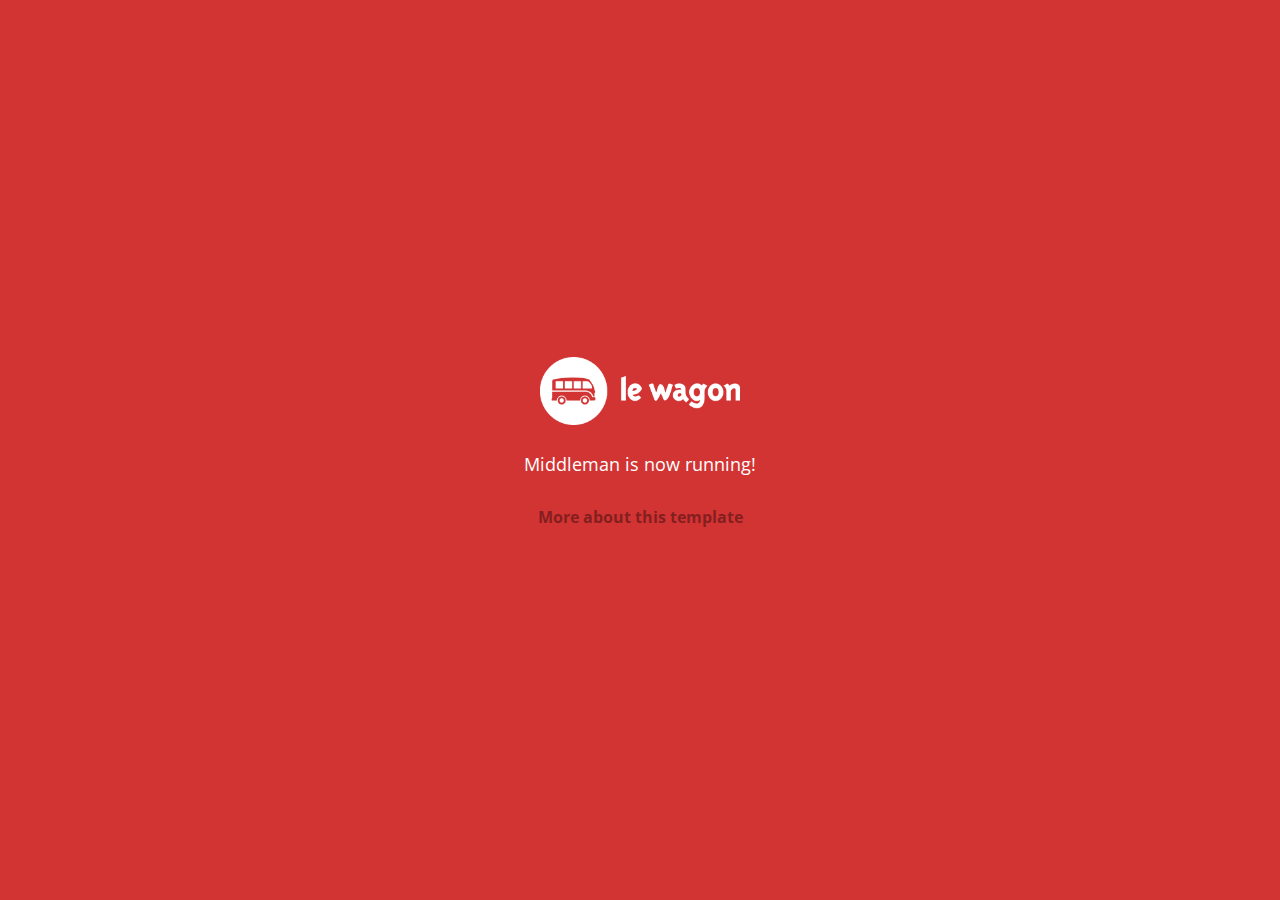
==== index.html @ f149cef7 "Automated commit at 2018-06-04 08:56:12 UTC by middleman-deploy 2.0.0-alpha" ====
<!doctype html>
<html>
  <head>
    <meta charset="utf-8">
    <meta http-equiv="x-ua-compatible" content="ie=edge">
    <meta name="viewport"
          content="width=device-width, initial-scale=1, shrink-to-fit=no">
    <!-- Use the title from a page's frontmatter if it has one -->
    <title>Le Wagon - Middleman</title>
    <link href="stylesheets/application-3c48b980.css" rel="stylesheet" />
    <script src="javascripts/application-93de88c9.js"></script>
    <link href="images/favicon-f15af148.png" rel="icon" type="image/png" />
  </head>
  <body>
    <div id="home">
  <div class="home-content">
    <img src="images/logo-acc9c0ec.png" width="200" alt="Logo" />
    <p>
      Middleman is now running!
    </p>
    <p class="about">
      <a href="about.html">More about this template</a>
    </p>
  </div>
</div>

  </body>
</html>
---- stylesheets/application-3c48b980.css ----
@import url("https://fonts.googleapis.com/css?family=Open+Sans:400,300,700|Raleway:400,100,300,700,500");/*!
 * Bootstrap v3.3.7 (http://getbootstrap.com)
 * Copyright 2011-2016 Twitter, Inc.
 * Licensed under MIT (https://github.com/twbs/bootstrap/blob/master/LICENSE)
 *//*! normalize.css v3.0.3 | MIT License | github.com/necolas/normalize.css */html{font-family:sans-serif;-ms-text-size-adjust:100%;-webkit-text-size-adjust:100%}body{margin:0}article,aside,details,figcaption,figure,footer,header,hgroup,main,menu,nav,section,summary{display:block}audio,canvas,progress,video{display:inline-block;vertical-align:baseline}audio:not([controls]){display:none;height:0}[hidden],template{display:none}a{background-color:transparent}a:active,a:hover{outline:0}abbr[title]{border-bottom:1px dotted}b,strong{font-weight:bold}dfn{font-style:italic}h1{font-size:2em;margin:0.67em 0}mark{background:#ff0;color:#000}small{font-size:80%}sub,sup{font-size:75%;line-height:0;position:relative;vertical-align:baseline}sup{top:-0.5em}sub{bottom:-0.25em}img{border:0}svg:not(:root){overflow:hidden}figure{margin:1em 40px}hr{-webkit-box-sizing:content-box;box-sizing:content-box;height:0}pre{overflow:auto}code,kbd,pre,samp{font-family:monospace, monospace;font-size:1em}button,input,optgroup,select,textarea{color:inherit;font:inherit;margin:0}button{overflow:visible}button,select{text-transform:none}button,html input[type="button"],input[type="reset"],input[type="submit"]{-webkit-appearance:button;cursor:pointer}button[disabled],html input[disabled]{cursor:default}button::-moz-focus-inner,input::-moz-focus-inner{border:0;padding:0}input{line-height:normal}input[type="checkbox"],input[type="radio"]{-webkit-box-sizing:border-box;box-sizing:border-box;padding:0}input[type="number"]::-webkit-inner-spin-button,input[type="number"]::-webkit-outer-spin-button{height:auto}input[type="search"]{-webkit-appearance:textfield;-webkit-box-sizing:content-box;box-sizing:content-box}input[type="search"]::-webkit-search-cancel-button,input[type="search"]::-webkit-search-decoration{-webkit-appearance:none}fieldset{border:1px solid #c0c0c0;margin:0 2px;padding:0.35em 0.625em 0.75em}legend{border:0;padding:0}textarea{overflow:auto}optgroup{font-weight:bold}table{border-collapse:collapse;border-spacing:0}td,th{padding:0}/*! Source: https://github.com/h5bp/html5-boilerplate/blob/master/src/css/main.css */@media print{*,*:before,*:after{background:transparent !important;color:#000 !important;-webkit-box-shadow:none !important;box-shadow:none !important;text-shadow:none !important}a,a:visited{text-decoration:underline}a[href]:after{content:" (" attr(href) ")"}abbr[title]:after{content:" (" attr(title) ")"}a[href^="#"]:after,a[href^="javascript:"]:after{content:""}pre,blockquote{border:1px solid #999;page-break-inside:avoid}thead{display:table-header-group}tr,img{page-break-inside:avoid}img{max-width:100% !important}p,h2,h3{orphans:3;widows:3}h2,h3{page-break-after:avoid}.navbar{display:none}.btn>.caret,.dropup>.btn>.caret{border-top-color:#000 !important}.label{border:1px solid #000}.table{border-collapse:collapse !important}.table td,.table th{background-color:#fff !important}.table-bordered th,.table-bordered td{border:1px solid #ddd !important}}@font-face{font-family:'Glyphicons Halflings';src:url("../assets/bootstrap/glyphicons-halflings-regular-86b6f62b.eot");src:url("../assets/bootstrap/glyphicons-halflings-regular-86b6f62b.eot?#iefix") format("embedded-opentype"),url("../assets/bootstrap/glyphicons-halflings-regular-ca35b697.woff2") format("woff2"),url("../assets/bootstrap/glyphicons-halflings-regular-278e49a8.woff") format("woff"),url("../assets/bootstrap/glyphicons-halflings-regular-44bc1850.ttf") format("truetype"),url("../assets/bootstrap/glyphicons-halflings-regular-de51a849.svg#glyphicons_halflingsregular") format("svg")}.glyphicon{position:relative;top:1px;display:inline-block;font-family:'Glyphicons Halflings';font-style:normal;font-weight:normal;line-height:1;-webkit-font-smoothing:antialiased;-moz-osx-font-smoothing:grayscale}.glyphicon-asterisk:before{content:"\002a"}.glyphicon-plus:before{content:"\002b"}.glyphicon-euro:before,.glyphicon-eur:before{content:"\20ac"}.glyphicon-minus:before{content:"\2212"}.glyphicon-cloud:before{content:"\2601"}.glyphicon-envelope:before{content:"\2709"}.glyphicon-pencil:before{content:"\270f"}.glyphicon-glass:before{content:"\e001"}.glyphicon-music:before{content:"\e002"}.glyphicon-search:before{content:"\e003"}.glyphicon-heart:before{content:"\e005"}.glyphicon-star:before{content:"\e006"}.glyphicon-star-empty:before{content:"\e007"}.glyphicon-user:before{content:"\e008"}.glyphicon-film:before{content:"\e009"}.glyphicon-th-large:before{content:"\e010"}.glyphicon-th:before{content:"\e011"}.glyphicon-th-list:before{content:"\e012"}.glyphicon-ok:before{content:"\e013"}.glyphicon-remove:before{content:"\e014"}.glyphicon-zoom-in:before{content:"\e015"}.glyphicon-zoom-out:before{content:"\e016"}.glyphicon-off:before{content:"\e017"}.glyphicon-signal:before{content:"\e018"}.glyphicon-cog:before{content:"\e019"}.glyphicon-trash:before{content:"\e020"}.glyphicon-home:before{content:"\e021"}.glyphicon-file:before{content:"\e022"}.glyphicon-time:before{content:"\e023"}.glyphicon-road:before{content:"\e024"}.glyphicon-download-alt:before{content:"\e025"}.glyphicon-download:before{content:"\e026"}.glyphicon-upload:before{content:"\e027"}.glyphicon-inbox:before{content:"\e028"}.glyphicon-play-circle:before{content:"\e029"}.glyphicon-repeat:before{content:"\e030"}.glyphicon-refresh:before{content:"\e031"}.glyphicon-list-alt:before{content:"\e032"}.glyphicon-lock:before{content:"\e033"}.glyphicon-flag:before{content:"\e034"}.glyphicon-headphones:before{content:"\e035"}.glyphicon-volume-off:before{content:"\e036"}.glyphicon-volume-down:before{content:"\e037"}.glyphicon-volume-up:before{content:"\e038"}.glyphicon-qrcode:before{content:"\e039"}.glyphicon-barcode:before{content:"\e040"}.glyphicon-tag:before{content:"\e041"}.glyphicon-tags:before{content:"\e042"}.glyphicon-book:before{content:"\e043"}.glyphicon-bookmark:before{content:"\e044"}.glyphicon-print:before{content:"\e045"}.glyphicon-camera:before{content:"\e046"}.glyphicon-font:before{content:"\e047"}.glyphicon-bold:before{content:"\e048"}.glyphicon-italic:before{content:"\e049"}.glyphicon-text-height:before{content:"\e050"}.glyphicon-text-width:before{content:"\e051"}.glyphicon-align-left:before{content:"\e052"}.glyphicon-align-center:before{content:"\e053"}.glyphicon-align-right:before{content:"\e054"}.glyphicon-align-justify:before{content:"\e055"}.glyphicon-list:before{content:"\e056"}.glyphicon-indent-left:before{content:"\e057"}.glyphicon-indent-right:before{content:"\e058"}.glyphicon-facetime-video:before{content:"\e059"}.glyphicon-picture:before{content:"\e060"}.glyphicon-map-marker:before{content:"\e062"}.glyphicon-adjust:before{content:"\e063"}.glyphicon-tint:before{content:"\e064"}.glyphicon-edit:before{content:"\e065"}.glyphicon-share:before{content:"\e066"}.glyphicon-check:before{content:"\e067"}.glyphicon-move:before{content:"\e068"}.glyphicon-step-backward:before{content:"\e069"}.glyphicon-fast-backward:before{content:"\e070"}.glyphicon-backward:before{content:"\e071"}.glyphicon-play:before{content:"\e072"}.glyphicon-pause:before{content:"\e073"}.glyphicon-stop:before{content:"\e074"}.glyphicon-forward:before{content:"\e075"}.glyphicon-fast-forward:before{content:"\e076"}.glyphicon-step-forward:before{content:"\e077"}.glyphicon-eject:before{content:"\e078"}.glyphicon-chevron-left:before{content:"\e079"}.glyphicon-chevron-right:before{content:"\e080"}.glyphicon-plus-sign:before{content:"\e081"}.glyphicon-minus-sign:before{content:"\e082"}.glyphicon-remove-sign:before{content:"\e083"}.glyphicon-ok-sign:before{content:"\e084"}.glyphicon-question-sign:before{content:"\e085"}.glyphicon-info-sign:before{content:"\e086"}.glyphicon-screenshot:before{content:"\e087"}.glyphicon-remove-circle:before{content:"\e088"}.glyphicon-ok-circle:before{content:"\e089"}.glyphicon-ban-circle:before{content:"\e090"}.glyphicon-arrow-left:before{content:"\e091"}.glyphicon-arrow-right:before{content:"\e092"}.glyphicon-arrow-up:before{content:"\e093"}.glyphicon-arrow-down:before{content:"\e094"}.glyphicon-share-alt:before{content:"\e095"}.glyphicon-resize-full:before{content:"\e096"}.glyphicon-resize-small:before{content:"\e097"}.glyphicon-exclamation-sign:before{content:"\e101"}.glyphicon-gift:before{content:"\e102"}.glyphicon-leaf:before{content:"\e103"}.glyphicon-fire:before{content:"\e104"}.glyphicon-eye-open:before{content:"\e105"}.glyphicon-eye-close:before{content:"\e106"}.glyphicon-warning-sign:before{content:"\e107"}.glyphicon-plane:before{content:"\e108"}.glyphicon-calendar:before{content:"\e109"}.glyphicon-random:before{content:"\e110"}.glyphicon-comment:before{content:"\e111"}.glyphicon-magnet:before{content:"\e112"}.glyphicon-chevron-up:before{content:"\e113"}.glyphicon-chevron-down:before{content:"\e114"}.glyphicon-retweet:before{content:"\e115"}.glyphicon-shopping-cart:before{content:"\e116"}.glyphicon-folder-close:before{content:"\e117"}.glyphicon-folder-open:before{content:"\e118"}.glyphicon-resize-vertical:before{content:"\e119"}.glyphicon-resize-horizontal:before{content:"\e120"}.glyphicon-hdd:before{content:"\e121"}.glyphicon-bullhorn:before{content:"\e122"}.glyphicon-bell:before{content:"\e123"}.glyphicon-certificate:before{content:"\e124"}.glyphicon-thumbs-up:before{content:"\e125"}.glyphicon-thumbs-down:before{content:"\e126"}.glyphicon-hand-right:before{content:"\e127"}.glyphicon-hand-left:before{content:"\e128"}.glyphicon-hand-up:before{content:"\e129"}.glyphicon-hand-down:before{content:"\e130"}.glyphicon-circle-arrow-right:before{content:"\e131"}.glyphicon-circle-arrow-left:before{content:"\e132"}.glyphicon-circle-arrow-up:before{content:"\e133"}.glyphicon-circle-arrow-down:before{content:"\e134"}.glyphicon-globe:before{content:"\e135"}.glyphicon-wrench:before{content:"\e136"}.glyphicon-tasks:before{content:"\e137"}.glyphicon-filter:before{content:"\e138"}.glyphicon-briefcase:before{content:"\e139"}.glyphicon-fullscreen:before{content:"\e140"}.glyphicon-dashboard:before{content:"\e141"}.glyphicon-paperclip:before{content:"\e142"}.glyphicon-heart-empty:before{content:"\e143"}.glyphicon-link:before{content:"\e144"}.glyphicon-phone:before{content:"\e145"}.glyphicon-pushpin:before{content:"\e146"}.glyphicon-usd:before{content:"\e148"}.glyphicon-gbp:before{content:"\e149"}.glyphicon-sort:before{content:"\e150"}.glyphicon-sort-by-alphabet:before{content:"\e151"}.glyphicon-sort-by-alphabet-alt:before{content:"\e152"}.glyphicon-sort-by-order:before{content:"\e153"}.glyphicon-sort-by-order-alt:before{content:"\e154"}.glyphicon-sort-by-attributes:before{content:"\e155"}.glyphicon-sort-by-attributes-alt:before{content:"\e156"}.glyphicon-unchecked:before{content:"\e157"}.glyphicon-expand:before{content:"\e158"}.glyphicon-collapse-down:before{content:"\e159"}.glyphicon-collapse-up:before{content:"\e160"}.glyphicon-log-in:before{content:"\e161"}.glyphicon-flash:before{content:"\e162"}.glyphicon-log-out:before{content:"\e163"}.glyphicon-new-window:before{content:"\e164"}.glyphicon-record:before{content:"\e165"}.glyphicon-save:before{content:"\e166"}.glyphicon-open:before{content:"\e167"}.glyphicon-saved:before{content:"\e168"}.glyphicon-import:before{content:"\e169"}.glyphicon-export:before{content:"\e170"}.glyphicon-send:before{content:"\e171"}.glyphicon-floppy-disk:before{content:"\e172"}.glyphicon-floppy-saved:before{content:"\e173"}.glyphicon-floppy-remove:before{content:"\e174"}.glyphicon-floppy-save:before{content:"\e175"}.glyphicon-floppy-open:before{content:"\e176"}.glyphicon-credit-card:before{content:"\e177"}.glyphicon-transfer:before{content:"\e178"}.glyphicon-cutlery:before{content:"\e179"}.glyphicon-header:before{content:"\e180"}.glyphicon-compressed:before{content:"\e181"}.glyphicon-earphone:before{content:"\e182"}.glyphicon-phone-alt:before{content:"\e183"}.glyphicon-tower:before{content:"\e184"}.glyphicon-stats:before{content:"\e185"}.glyphicon-sd-video:before{content:"\e186"}.glyphicon-hd-video:before{content:"\e187"}.glyphicon-subtitles:before{content:"\e188"}.glyphicon-sound-stereo:before{content:"\e189"}.glyphicon-sound-dolby:before{content:"\e190"}.glyphicon-sound-5-1:before{content:"\e191"}.glyphicon-sound-6-1:before{content:"\e192"}.glyphicon-sound-7-1:before{content:"\e193"}.glyphicon-copyright-mark:before{content:"\e194"}.glyphicon-registration-mark:before{content:"\e195"}.glyphicon-cloud-download:before{content:"\e197"}.glyphicon-cloud-upload:before{content:"\e198"}.glyphicon-tree-conifer:before{content:"\e199"}.glyphicon-tree-deciduous:before{content:"\e200"}.glyphicon-cd:before{content:"\e201"}.glyphicon-save-file:before{content:"\e202"}.glyphicon-open-file:before{content:"\e203"}.glyphicon-level-up:before{content:"\e204"}.glyphicon-copy:before{content:"\e205"}.glyphicon-paste:before{content:"\e206"}.glyphicon-alert:before{content:"\e209"}.glyphicon-equalizer:before{content:"\e210"}.glyphicon-king:before{content:"\e211"}.glyphicon-queen:before{content:"\e212"}.glyphicon-pawn:before{content:"\e213"}.glyphicon-bishop:before{content:"\e214"}.glyphicon-knight:before{content:"\e215"}.glyphicon-baby-formula:before{content:"\e216"}.glyphicon-tent:before{content:"\26fa"}.glyphicon-blackboard:before{content:"\e218"}.glyphicon-bed:before{content:"\e219"}.glyphicon-apple:before{content:"\f8ff"}.glyphicon-erase:before{content:"\e221"}.glyphicon-hourglass:before{content:"\231b"}.glyphicon-lamp:before{content:"\e223"}.glyphicon-duplicate:before{content:"\e224"}.glyphicon-piggy-bank:before{content:"\e225"}.glyphicon-scissors:before{content:"\e226"}.glyphicon-bitcoin:before{content:"\e227"}.glyphicon-btc:before{content:"\e227"}.glyphicon-xbt:before{content:"\e227"}.glyphicon-yen:before{content:"\00a5"}.glyphicon-jpy:before{content:"\00a5"}.glyphicon-ruble:before{content:"\20bd"}.glyphicon-rub:before{content:"\20bd"}.glyphicon-scale:before{content:"\e230"}.glyphicon-ice-lolly:before{content:"\e231"}.glyphicon-ice-lolly-tasted:before{content:"\e232"}.glyphicon-education:before{content:"\e233"}.glyphicon-option-horizontal:before{content:"\e234"}.glyphicon-option-vertical:before{content:"\e235"}.glyphicon-menu-hamburger:before{content:"\e236"}.glyphicon-modal-window:before{content:"\e237"}.glyphicon-oil:before{content:"\e238"}.glyphicon-grain:before{content:"\e239"}.glyphicon-sunglasses:before{content:"\e240"}.glyphicon-text-size:before{content:"\e241"}.glyphicon-text-color:before{content:"\e242"}.glyphicon-text-background:before{content:"\e243"}.glyphicon-object-align-top:before{content:"\e244"}.glyphicon-object-align-bottom:before{content:"\e245"}.glyphicon-object-align-horizontal:before{content:"\e246"}.glyphicon-object-align-left:before{content:"\e247"}.glyphicon-object-align-vertical:before{content:"\e248"}.glyphicon-object-align-right:before{content:"\e249"}.glyphicon-triangle-right:before{content:"\e250"}.glyphicon-triangle-left:before{content:"\e251"}.glyphicon-triangle-bottom:before{content:"\e252"}.glyphicon-triangle-top:before{content:"\e253"}.glyphicon-console:before{content:"\e254"}.glyphicon-superscript:before{content:"\e255"}.glyphicon-subscript:before{content:"\e256"}.glyphicon-menu-left:before{content:"\e257"}.glyphicon-menu-right:before{content:"\e258"}.glyphicon-menu-down:before{content:"\e259"}.glyphicon-menu-up:before{content:"\e260"}*{-webkit-box-sizing:border-box;box-sizing:border-box}*:before,*:after{-webkit-box-sizing:border-box;box-sizing:border-box}html{font-size:10px;-webkit-tap-highlight-color:transparent}body{font-family:"Open Sans", "Helvetica", "sans-serif";font-size:18px;line-height:1.42857143;color:#333333;background-color:#F4F4F4}input,button,select,textarea{font-family:inherit;font-size:inherit;line-height:inherit}a{color:#469AE0;text-decoration:none}a:hover,a:focus{color:#1f74ba;text-decoration:underline}a:focus{outline:5px auto -webkit-focus-ring-color;outline-offset:-2px}figure{margin:0}img{vertical-align:middle}.img-responsive{display:block;max-width:100%;height:auto}.img-rounded{border-radius:2px}.img-thumbnail{padding:4px;line-height:1.42857143;background-color:#F4F4F4;border:1px solid #ddd;border-radius:2px;-webkit-transition:all 0.2s ease-in-out;transition:all 0.2s ease-in-out;display:inline-block;max-width:100%;height:auto}.img-circle{border-radius:50%}hr{margin-top:25px;margin-bottom:25px;border:0;border-top:1px solid #eeeeee}.sr-only{position:absolute;width:1px;height:1px;margin:-1px;padding:0;overflow:hidden;clip:rect(0, 0, 0, 0);border:0}.sr-only-focusable:active,.sr-only-focusable:focus{position:static;width:auto;height:auto;margin:0;overflow:visible;clip:auto}[role="button"]{cursor:pointer}h1,h2,h3,h4,h5,h6,.h1,.h2,.h3,.h4,.h5,.h6{font-family:"Raleway", "Helvetica", "sans-serif";font-weight:500;line-height:1.1;color:inherit}h1 small,h1 .small,h2 small,h2 .small,h3 small,h3 .small,h4 small,h4 .small,h5 small,h5 .small,h6 small,h6 .small,.h1 small,.h1 .small,.h2 small,.h2 .small,.h3 small,.h3 .small,.h4 small,.h4 .small,.h5 small,.h5 .small,.h6 small,.h6 .small{font-weight:normal;line-height:1;color:#777777}h1,.h1,h2,.h2,h3,.h3{margin-top:25px;margin-bottom:12.5px}h1 small,h1 .small,.h1 small,.h1 .small,h2 small,h2 .small,.h2 small,.h2 .small,h3 small,h3 .small,.h3 small,.h3 .small{font-size:65%}h4,.h4,h5,.h5,h6,.h6{margin-top:12.5px;margin-bottom:12.5px}h4 small,h4 .small,.h4 small,.h4 .small,h5 small,h5 .small,.h5 small,.h5 .small,h6 small,h6 .small,.h6 small,.h6 .small{font-size:75%}h1,.h1{font-size:46px}h2,.h2{font-size:38px}h3,.h3{font-size:31px}h4,.h4{font-size:23px}h5,.h5{font-size:18px}h6,.h6{font-size:16px}p{margin:0 0 12.5px}.lead{margin-bottom:25px;font-size:20px;font-weight:300;line-height:1.4}@media (min-width: 768px){.lead{font-size:27px}}small,.small{font-size:88%}mark,.mark{background-color:#fcf8e3;padding:.2em}.text-left{text-align:left}.text-right{text-align:right}.text-center{text-align:center}.text-justify{text-align:justify}.text-nowrap{white-space:nowrap}.text-lowercase{text-transform:lowercase}.text-uppercase,.initialism{text-transform:uppercase}.text-capitalize{text-transform:capitalize}.text-muted{color:#777777}.text-primary{color:#469AE0}a.text-primary:hover,a.text-primary:focus{color:#2381d0}.text-success{color:#3c763d}a.text-success:hover,a.text-success:focus{color:#2b542c}.text-info{color:#31708f}a.text-info:hover,a.text-info:focus{color:#245269}.text-warning{color:#8a6d3b}a.text-warning:hover,a.text-warning:focus{color:#66512c}.text-danger{color:#a94442}a.text-danger:hover,a.text-danger:focus{color:#843534}.bg-primary{color:#fff}.bg-primary{background-color:#469AE0}a.bg-primary:hover,a.bg-primary:focus{background-color:#2381d0}.bg-success{background-color:#dff0d8}a.bg-success:hover,a.bg-success:focus{background-color:#c1e2b3}.bg-info{background-color:#d9edf7}a.bg-info:hover,a.bg-info:focus{background-color:#afd9ee}.bg-warning{background-color:#fcf8e3}a.bg-warning:hover,a.bg-warning:focus{background-color:#f7ecb5}.bg-danger{background-color:#f2dede}a.bg-danger:hover,a.bg-danger:focus{background-color:#e4b9b9}.page-header{padding-bottom:11.5px;margin:50px 0 25px;border-bottom:1px solid #eeeeee}ul,ol{margin-top:0;margin-bottom:12.5px}ul ul,ul ol,ol ul,ol ol{margin-bottom:0}.list-unstyled{padding-left:0;list-style:none}.list-inline{padding-left:0;list-style:none;margin-left:-5px}.list-inline>li{display:inline-block;padding-left:5px;padding-right:5px}dl{margin-top:0;margin-bottom:25px}dt,dd{line-height:1.42857143}dt{font-weight:bold}dd{margin-left:0}.dl-horizontal dd:before,.dl-horizontal dd:after{content:" ";display:table}.dl-horizontal dd:after{clear:both}@media (min-width: 768px){.dl-horizontal dt{float:left;width:160px;clear:left;text-align:right;overflow:hidden;text-overflow:ellipsis;white-space:nowrap}.dl-horizontal dd{margin-left:180px}}abbr[title],abbr[data-original-title]{cursor:help;border-bottom:1px dotted #777777}.initialism{font-size:90%}blockquote{padding:12.5px 25px;margin:0 0 25px;font-size:22.5px;border-left:5px solid #eeeeee}blockquote p:last-child,blockquote ul:last-child,blockquote ol:last-child{margin-bottom:0}blockquote footer,blockquote small,blockquote .small{display:block;font-size:80%;line-height:1.42857143;color:#777777}blockquote footer:before,blockquote small:before,blockquote .small:before{content:'\2014 \00A0'}.blockquote-reverse,blockquote.pull-right{padding-right:15px;padding-left:0;border-right:5px solid #eeeeee;border-left:0;text-align:right}.blockquote-reverse footer:before,.blockquote-reverse small:before,.blockquote-reverse .small:before,blockquote.pull-right footer:before,blockquote.pull-right small:before,blockquote.pull-right .small:before{content:''}.blockquote-reverse footer:after,.blockquote-reverse small:after,.blockquote-reverse .small:after,blockquote.pull-right footer:after,blockquote.pull-right small:after,blockquote.pull-right .small:after{content:'\00A0 \2014'}address{margin-bottom:25px;font-style:normal;line-height:1.42857143}code,kbd,pre,samp{font-family:Menlo, Monaco, Consolas, "Courier New", monospace}code{padding:2px 4px;font-size:90%;color:#c7254e;background-color:#f9f2f4;border-radius:2px}kbd{padding:2px 4px;font-size:90%;color:#fff;background-color:#333;border-radius:2px;-webkit-box-shadow:inset 0 -1px 0 rgba(0,0,0,0.25);box-shadow:inset 0 -1px 0 rgba(0,0,0,0.25)}kbd kbd{padding:0;font-size:100%;font-weight:bold;-webkit-box-shadow:none;box-shadow:none}pre{display:block;padding:12px;margin:0 0 12.5px;font-size:17px;line-height:1.42857143;word-break:break-all;word-wrap:break-word;color:#333333;background-color:#f5f5f5;border:1px solid #ccc;border-radius:2px}pre code{padding:0;font-size:inherit;color:inherit;white-space:pre-wrap;background-color:transparent;border-radius:0}.pre-scrollable{max-height:340px;overflow-y:scroll}.container{margin-right:auto;margin-left:auto;padding-left:15px;padding-right:15px}.container:before,.container:after{content:" ";display:table}.container:after{clear:both}@media (min-width: 768px){.container{width:750px}}@media (min-width: 992px){.container{width:970px}}@media (min-width: 1200px){.container{width:1170px}}.container-fluid{margin-right:auto;margin-left:auto;padding-left:15px;padding-right:15px}.container-fluid:before,.container-fluid:after{content:" ";display:table}.container-fluid:after{clear:both}.row{margin-left:-15px;margin-right:-15px}.row:before,.row:after{content:" ";display:table}.row:after{clear:both}.col-xs-1,.col-sm-1,.col-md-1,.col-lg-1,.col-xs-2,.col-sm-2,.col-md-2,.col-lg-2,.col-xs-3,.col-sm-3,.col-md-3,.col-lg-3,.col-xs-4,.col-sm-4,.col-md-4,.col-lg-4,.col-xs-5,.col-sm-5,.col-md-5,.col-lg-5,.col-xs-6,.col-sm-6,.col-md-6,.col-lg-6,.col-xs-7,.col-sm-7,.col-md-7,.col-lg-7,.col-xs-8,.col-sm-8,.col-md-8,.col-lg-8,.col-xs-9,.col-sm-9,.col-md-9,.col-lg-9,.col-xs-10,.col-sm-10,.col-md-10,.col-lg-10,.col-xs-11,.col-sm-11,.col-md-11,.col-lg-11,.col-xs-12,.col-sm-12,.col-md-12,.col-lg-12{position:relative;min-height:1px;padding-left:15px;padding-right:15px}.col-xs-1,.col-xs-2,.col-xs-3,.col-xs-4,.col-xs-5,.col-xs-6,.col-xs-7,.col-xs-8,.col-xs-9,.col-xs-10,.col-xs-11,.col-xs-12{float:left}.col-xs-1{width:8.33333333%}.col-xs-2{width:16.66666667%}.col-xs-3{width:25%}.col-xs-4{width:33.33333333%}.col-xs-5{width:41.66666667%}.col-xs-6{width:50%}.col-xs-7{width:58.33333333%}.col-xs-8{width:66.66666667%}.col-xs-9{width:75%}.col-xs-10{width:83.33333333%}.col-xs-11{width:91.66666667%}.col-xs-12{width:100%}.col-xs-pull-0{right:auto}.col-xs-pull-1{right:8.33333333%}.col-xs-pull-2{right:16.66666667%}.col-xs-pull-3{right:25%}.col-xs-pull-4{right:33.33333333%}.col-xs-pull-5{right:41.66666667%}.col-xs-pull-6{right:50%}.col-xs-pull-7{right:58.33333333%}.col-xs-pull-8{right:66.66666667%}.col-xs-pull-9{right:75%}.col-xs-pull-10{right:83.33333333%}.col-xs-pull-11{right:91.66666667%}.col-xs-pull-12{right:100%}.col-xs-push-0{left:auto}.col-xs-push-1{left:8.33333333%}.col-xs-push-2{left:16.66666667%}.col-xs-push-3{left:25%}.col-xs-push-4{left:33.33333333%}.col-xs-push-5{left:41.66666667%}.col-xs-push-6{left:50%}.col-xs-push-7{left:58.33333333%}.col-xs-push-8{left:66.66666667%}.col-xs-push-9{left:75%}.col-xs-push-10{left:83.33333333%}.col-xs-push-11{left:91.66666667%}.col-xs-push-12{left:100%}.col-xs-offset-0{margin-left:0%}.col-xs-offset-1{margin-left:8.33333333%}.col-xs-offset-2{margin-left:16.66666667%}.col-xs-offset-3{margin-left:25%}.col-xs-offset-4{margin-left:33.33333333%}.col-xs-offset-5{margin-left:41.66666667%}.col-xs-offset-6{margin-left:50%}.col-xs-offset-7{margin-left:58.33333333%}.col-xs-offset-8{margin-left:66.66666667%}.col-xs-offset-9{margin-left:75%}.col-xs-offset-10{margin-left:83.33333333%}.col-xs-offset-11{margin-left:91.66666667%}.col-xs-offset-12{margin-left:100%}@media (min-width: 768px){.col-sm-1,.col-sm-2,.col-sm-3,.col-sm-4,.col-sm-5,.col-sm-6,.col-sm-7,.col-sm-8,.col-sm-9,.col-sm-10,.col-sm-11,.col-sm-12{float:left}.col-sm-1{width:8.33333333%}.col-sm-2{width:16.66666667%}.col-sm-3{width:25%}.col-sm-4{width:33.33333333%}.col-sm-5{width:41.66666667%}.col-sm-6{width:50%}.col-sm-7{width:58.33333333%}.col-sm-8{width:66.66666667%}.col-sm-9{width:75%}.col-sm-10{width:83.33333333%}.col-sm-11{width:91.66666667%}.col-sm-12{width:100%}.col-sm-pull-0{right:auto}.col-sm-pull-1{right:8.33333333%}.col-sm-pull-2{right:16.66666667%}.col-sm-pull-3{right:25%}.col-sm-pull-4{right:33.33333333%}.col-sm-pull-5{right:41.66666667%}.col-sm-pull-6{right:50%}.col-sm-pull-7{right:58.33333333%}.col-sm-pull-8{right:66.66666667%}.col-sm-pull-9{right:75%}.col-sm-pull-10{right:83.33333333%}.col-sm-pull-11{right:91.66666667%}.col-sm-pull-12{right:100%}.col-sm-push-0{left:auto}.col-sm-push-1{left:8.33333333%}.col-sm-push-2{left:16.66666667%}.col-sm-push-3{left:25%}.col-sm-push-4{left:33.33333333%}.col-sm-push-5{left:41.66666667%}.col-sm-push-6{left:50%}.col-sm-push-7{left:58.33333333%}.col-sm-push-8{left:66.66666667%}.col-sm-push-9{left:75%}.col-sm-push-10{left:83.33333333%}.col-sm-push-11{left:91.66666667%}.col-sm-push-12{left:100%}.col-sm-offset-0{margin-left:0%}.col-sm-offset-1{margin-left:8.33333333%}.col-sm-offset-2{margin-left:16.66666667%}.col-sm-offset-3{margin-left:25%}.col-sm-offset-4{margin-left:33.33333333%}.col-sm-offset-5{margin-left:41.66666667%}.col-sm-offset-6{margin-left:50%}.col-sm-offset-7{margin-left:58.33333333%}.col-sm-offset-8{margin-left:66.66666667%}.col-sm-offset-9{margin-left:75%}.col-sm-offset-10{margin-left:83.33333333%}.col-sm-offset-11{margin-left:91.66666667%}.col-sm-offset-12{margin-left:100%}}@media (min-width: 992px){.col-md-1,.col-md-2,.col-md-3,.col-md-4,.col-md-5,.col-md-6,.col-md-7,.col-md-8,.col-md-9,.col-md-10,.col-md-11,.col-md-12{float:left}.col-md-1{width:8.33333333%}.col-md-2{width:16.66666667%}.col-md-3{width:25%}.col-md-4{width:33.33333333%}.col-md-5{width:41.66666667%}.col-md-6{width:50%}.col-md-7{width:58.33333333%}.col-md-8{width:66.66666667%}.col-md-9{width:75%}.col-md-10{width:83.33333333%}.col-md-11{width:91.66666667%}.col-md-12{width:100%}.col-md-pull-0{right:auto}.col-md-pull-1{right:8.33333333%}.col-md-pull-2{right:16.66666667%}.col-md-pull-3{right:25%}.col-md-pull-4{right:33.33333333%}.col-md-pull-5{right:41.66666667%}.col-md-pull-6{right:50%}.col-md-pull-7{right:58.33333333%}.col-md-pull-8{right:66.66666667%}.col-md-pull-9{right:75%}.col-md-pull-10{right:83.33333333%}.col-md-pull-11{right:91.66666667%}.col-md-pull-12{right:100%}.col-md-push-0{left:auto}.col-md-push-1{left:8.33333333%}.col-md-push-2{left:16.66666667%}.col-md-push-3{left:25%}.col-md-push-4{left:33.33333333%}.col-md-push-5{left:41.66666667%}.col-md-push-6{left:50%}.col-md-push-7{left:58.33333333%}.col-md-push-8{left:66.66666667%}.col-md-push-9{left:75%}.col-md-push-10{left:83.33333333%}.col-md-push-11{left:91.66666667%}.col-md-push-12{left:100%}.col-md-offset-0{margin-left:0%}.col-md-offset-1{margin-left:8.33333333%}.col-md-offset-2{margin-left:16.66666667%}.col-md-offset-3{margin-left:25%}.col-md-offset-4{margin-left:33.33333333%}.col-md-offset-5{margin-left:41.66666667%}.col-md-offset-6{margin-left:50%}.col-md-offset-7{margin-left:58.33333333%}.col-md-offset-8{margin-left:66.66666667%}.col-md-offset-9{margin-left:75%}.col-md-offset-10{margin-left:83.33333333%}.col-md-offset-11{margin-left:91.66666667%}.col-md-offset-12{margin-left:100%}}@media (min-width: 1200px){.col-lg-1,.col-lg-2,.col-lg-3,.col-lg-4,.col-lg-5,.col-lg-6,.col-lg-7,.col-lg-8,.col-lg-9,.col-lg-10,.col-lg-11,.col-lg-12{float:left}.col-lg-1{width:8.33333333%}.col-lg-2{width:16.66666667%}.col-lg-3{width:25%}.col-lg-4{width:33.33333333%}.col-lg-5{width:41.66666667%}.col-lg-6{width:50%}.col-lg-7{width:58.33333333%}.col-lg-8{width:66.66666667%}.col-lg-9{width:75%}.col-lg-10{width:83.33333333%}.col-lg-11{width:91.66666667%}.col-lg-12{width:100%}.col-lg-pull-0{right:auto}.col-lg-pull-1{right:8.33333333%}.col-lg-pull-2{right:16.66666667%}.col-lg-pull-3{right:25%}.col-lg-pull-4{right:33.33333333%}.col-lg-pull-5{right:41.66666667%}.col-lg-pull-6{right:50%}.col-lg-pull-7{right:58.33333333%}.col-lg-pull-8{right:66.66666667%}.col-lg-pull-9{right:75%}.col-lg-pull-10{right:83.33333333%}.col-lg-pull-11{right:91.66666667%}.col-lg-pull-12{right:100%}.col-lg-push-0{left:auto}.col-lg-push-1{left:8.33333333%}.col-lg-push-2{left:16.66666667%}.col-lg-push-3{left:25%}.col-lg-push-4{left:33.33333333%}.col-lg-push-5{left:41.66666667%}.col-lg-push-6{left:50%}.col-lg-push-7{left:58.33333333%}.col-lg-push-8{left:66.66666667%}.col-lg-push-9{left:75%}.col-lg-push-10{left:83.33333333%}.col-lg-push-11{left:91.66666667%}.col-lg-push-12{left:100%}.col-lg-offset-0{margin-left:0%}.col-lg-offset-1{margin-left:8.33333333%}.col-lg-offset-2{margin-left:16.66666667%}.col-lg-offset-3{margin-left:25%}.col-lg-offset-4{margin-left:33.33333333%}.col-lg-offset-5{margin-left:41.66666667%}.col-lg-offset-6{margin-left:50%}.col-lg-offset-7{margin-left:58.33333333%}.col-lg-offset-8{margin-left:66.66666667%}.col-lg-offset-9{margin-left:75%}.col-lg-offset-10{margin-left:83.33333333%}.col-lg-offset-11{margin-left:91.66666667%}.col-lg-offset-12{margin-left:100%}}table{background-color:transparent}caption{padding-top:8px;padding-bottom:8px;color:#777777;text-align:left}th{text-align:left}.table{width:100%;max-width:100%;margin-bottom:25px}.table>thead>tr>th,.table>thead>tr>td,.table>tbody>tr>th,.table>tbody>tr>td,.table>tfoot>tr>th,.table>tfoot>tr>td{padding:8px;line-height:1.42857143;vertical-align:top;border-top:1px solid #ddd}.table>thead>tr>th{vertical-align:bottom;border-bottom:2px solid #ddd}.table>caption+thead>tr:first-child>th,.table>caption+thead>tr:first-child>td,.table>colgroup+thead>tr:first-child>th,.table>colgroup+thead>tr:first-child>td,.table>thead:first-child>tr:first-child>th,.table>thead:first-child>tr:first-child>td{border-top:0}.table>tbody+tbody{border-top:2px solid #ddd}.table .table{background-color:#F4F4F4}.table-condensed>thead>tr>th,.table-condensed>thead>tr>td,.table-condensed>tbody>tr>th,.table-condensed>tbody>tr>td,.table-condensed>tfoot>tr>th,.table-condensed>tfoot>tr>td{padding:5px}.table-bordered{border:1px solid #ddd}.table-bordered>thead>tr>th,.table-bordered>thead>tr>td,.table-bordered>tbody>tr>th,.table-bordered>tbody>tr>td,.table-bordered>tfoot>tr>th,.table-bordered>tfoot>tr>td{border:1px solid #ddd}.table-bordered>thead>tr>th,.table-bordered>thead>tr>td{border-bottom-width:2px}.table-striped>tbody>tr:nth-of-type(odd){background-color:#f9f9f9}.table-hover>tbody>tr:hover{background-color:#f5f5f5}table col[class*="col-"]{position:static;float:none;display:table-column}table td[class*="col-"],table th[class*="col-"]{position:static;float:none;display:table-cell}.table>thead>tr>td.active,.table>thead>tr>th.active,.table>thead>tr.active>td,.table>thead>tr.active>th,.table>tbody>tr>td.active,.table>tbody>tr>th.active,.table>tbody>tr.active>td,.table>tbody>tr.active>th,.table>tfoot>tr>td.active,.table>tfoot>tr>th.active,.table>tfoot>tr.active>td,.table>tfoot>tr.active>th{background-color:#f5f5f5}.table-hover>tbody>tr>td.active:hover,.table-hover>tbody>tr>th.active:hover,.table-hover>tbody>tr.active:hover>td,.table-hover>tbody>tr:hover>.active,.table-hover>tbody>tr.active:hover>th{background-color:#e8e8e8}.table>thead>tr>td.success,.table>thead>tr>th.success,.table>thead>tr.success>td,.table>thead>tr.success>th,.table>tbody>tr>td.success,.table>tbody>tr>th.success,.table>tbody>tr.success>td,.table>tbody>tr.success>th,.table>tfoot>tr>td.success,.table>tfoot>tr>th.success,.table>tfoot>tr.success>td,.table>tfoot>tr.success>th{background-color:#dff0d8}.table-hover>tbody>tr>td.success:hover,.table-hover>tbody>tr>th.success:hover,.table-hover>tbody>tr.success:hover>td,.table-hover>tbody>tr:hover>.success,.table-hover>tbody>tr.success:hover>th{background-color:#d0e9c6}.table>thead>tr>td.info,.table>thead>tr>th.info,.table>thead>tr.info>td,.table>thead>tr.info>th,.table>tbody>tr>td.info,.table>tbody>tr>th.info,.table>tbody>tr.info>td,.table>tbody>tr.info>th,.table>tfoot>tr>td.info,.table>tfoot>tr>th.info,.table>tfoot>tr.info>td,.table>tfoot>tr.info>th{background-color:#d9edf7}.table-hover>tbody>tr>td.info:hover,.table-hover>tbody>tr>th.info:hover,.table-hover>tbody>tr.info:hover>td,.table-hover>tbody>tr:hover>.info,.table-hover>tbody>tr.info:hover>th{background-color:#c4e3f3}.table>thead>tr>td.warning,.table>thead>tr>th.warning,.table>thead>tr.warning>td,.table>thead>tr.warning>th,.table>tbody>tr>td.warning,.table>tbody>tr>th.warning,.table>tbody>tr.warning>td,.table>tbody>tr.warning>th,.table>tfoot>tr>td.warning,.table>tfoot>tr>th.warning,.table>tfoot>tr.warning>td,.table>tfoot>tr.warning>th{background-color:#fcf8e3}.table-hover>tbody>tr>td.warning:hover,.table-hover>tbody>tr>th.warning:hover,.table-hover>tbody>tr.warning:hover>td,.table-hover>tbody>tr:hover>.warning,.table-hover>tbody>tr.warning:hover>th{background-color:#faf2cc}.table>thead>tr>td.danger,.table>thead>tr>th.danger,.table>thead>tr.danger>td,.table>thead>tr.danger>th,.table>tbody>tr>td.danger,.table>tbody>tr>th.danger,.table>tbody>tr.danger>td,.table>tbody>tr.danger>th,.table>tfoot>tr>td.danger,.table>tfoot>tr>th.danger,.table>tfoot>tr.danger>td,.table>tfoot>tr.danger>th{background-color:#f2dede}.table-hover>tbody>tr>td.danger:hover,.table-hover>tbody>tr>th.danger:hover,.table-hover>tbody>tr.danger:hover>td,.table-hover>tbody>tr:hover>.danger,.table-hover>tbody>tr.danger:hover>th{background-color:#ebcccc}.table-responsive{overflow-x:auto;min-height:0.01%}@media screen and (max-width: 767px){.table-responsive{width:100%;margin-bottom:18.75px;overflow-y:hidden;-ms-overflow-style:-ms-autohiding-scrollbar;border:1px solid #ddd}.table-responsive>.table{margin-bottom:0}.table-responsive>.table>thead>tr>th,.table-responsive>.table>thead>tr>td,.table-responsive>.table>tbody>tr>th,.table-responsive>.table>tbody>tr>td,.table-responsive>.table>tfoot>tr>th,.table-responsive>.table>tfoot>tr>td{white-space:nowrap}.table-responsive>.table-bordered{border:0}.table-responsive>.table-bordered>thead>tr>th:first-child,.table-responsive>.table-bordered>thead>tr>td:first-child,.table-responsive>.table-bordered>tbody>tr>th:first-child,.table-responsive>.table-bordered>tbody>tr>td:first-child,.table-responsive>.table-bordered>tfoot>tr>th:first-child,.table-responsive>.table-bordered>tfoot>tr>td:first-child{border-left:0}.table-responsive>.table-bordered>thead>tr>th:last-child,.table-responsive>.table-bordered>thead>tr>td:last-child,.table-responsive>.table-bordered>tbody>tr>th:last-child,.table-responsive>.table-bordered>tbody>tr>td:last-child,.table-responsive>.table-bordered>tfoot>tr>th:last-child,.table-responsive>.table-bordered>tfoot>tr>td:last-child{border-right:0}.table-responsive>.table-bordered>tbody>tr:last-child>th,.table-responsive>.table-bordered>tbody>tr:last-child>td,.table-responsive>.table-bordered>tfoot>tr:last-child>th,.table-responsive>.table-bordered>tfoot>tr:last-child>td{border-bottom:0}}fieldset{padding:0;margin:0;border:0;min-width:0}legend{display:block;width:100%;padding:0;margin-bottom:25px;font-size:27px;line-height:inherit;color:#333333;border:0;border-bottom:1px solid #e5e5e5}label{display:inline-block;max-width:100%;margin-bottom:5px;font-weight:bold}input[type="search"]{-webkit-box-sizing:border-box;box-sizing:border-box}input[type="radio"],input[type="checkbox"]{margin:4px 0 0;margin-top:1px \9;line-height:normal}input[type="file"]{display:block}input[type="range"]{display:block;width:100%}select[multiple],select[size]{height:auto}input[type="file"]:focus,input[type="radio"]:focus,input[type="checkbox"]:focus{outline:5px auto -webkit-focus-ring-color;outline-offset:-2px}output{display:block;padding-top:7px;font-size:18px;line-height:1.42857143;color:#000000}.form-control{display:block;width:100%;height:39px;padding:6px 12px;font-size:18px;line-height:1.42857143;color:#000000;background-color:#fff;background-image:none;border:1px solid #ccc;border-radius:2px;-webkit-box-shadow:inset 0 1px 1px rgba(0,0,0,0.075);box-shadow:inset 0 1px 1px rgba(0,0,0,0.075);-webkit-transition:border-color ease-in-out 0.15s, box-shadow ease-in-out 0.15s;-webkit-transition:border-color ease-in-out 0.15s, -webkit-box-shadow ease-in-out 0.15s;transition:border-color ease-in-out 0.15s, -webkit-box-shadow ease-in-out 0.15s;transition:border-color ease-in-out 0.15s, box-shadow ease-in-out 0.15s;transition:border-color ease-in-out 0.15s, box-shadow ease-in-out 0.15s, -webkit-box-shadow ease-in-out 0.15s}.form-control:focus{border-color:#66afe9;outline:0;-webkit-box-shadow:inset 0 1px 1px rgba(0,0,0,0.075),0 0 8px rgba(102,175,233,0.6);box-shadow:inset 0 1px 1px rgba(0,0,0,0.075),0 0 8px rgba(102,175,233,0.6)}.form-control::-moz-placeholder{color:#999;opacity:1}.form-control:-ms-input-placeholder{color:#999}.form-control::-webkit-input-placeholder{color:#999}.form-control::-ms-expand{border:0;background-color:transparent}.form-control[disabled],.form-control[readonly],fieldset[disabled] .form-control{background-color:#eeeeee;opacity:1}.form-control[disabled],fieldset[disabled] .form-control{cursor:not-allowed}textarea.form-control{height:auto}input[type="search"]{-webkit-appearance:none}@media screen and (-webkit-min-device-pixel-ratio: 0){input[type="date"].form-control,input[type="time"].form-control,input[type="datetime-local"].form-control,input[type="month"].form-control{line-height:39px}input[type="date"].input-sm,.input-group-sm>input[type="date"].form-control,.input-group-sm>input[type="date"].input-group-addon,.input-group-sm>.input-group-btn>input[type="date"].btn,.input-group-sm input[type="date"],input[type="time"].input-sm,.input-group-sm>input[type="time"].form-control,.input-group-sm>input[type="time"].input-group-addon,.input-group-sm>.input-group-btn>input[type="time"].btn,.input-group-sm input[type="time"],input[type="datetime-local"].input-sm,.input-group-sm>input[type="datetime-local"].form-control,.input-group-sm>input[type="datetime-local"].input-group-addon,.input-group-sm>.input-group-btn>input[type="datetime-local"].btn,.input-group-sm input[type="datetime-local"],input[type="month"].input-sm,.input-group-sm>input[type="month"].form-control,.input-group-sm>input[type="month"].input-group-addon,.input-group-sm>.input-group-btn>input[type="month"].btn,.input-group-sm input[type="month"]{line-height:36px}input[type="date"].input-lg,.input-group-lg>input[type="date"].form-control,.input-group-lg>input[type="date"].input-group-addon,.input-group-lg>.input-group-btn>input[type="date"].btn,.input-group-lg input[type="date"],input[type="time"].input-lg,.input-group-lg>input[type="time"].form-control,.input-group-lg>input[type="time"].input-group-addon,.input-group-lg>.input-group-btn>input[type="time"].btn,.input-group-lg input[type="time"],input[type="datetime-local"].input-lg,.input-group-lg>input[type="datetime-local"].form-control,.input-group-lg>input[type="datetime-local"].input-group-addon,.input-group-lg>.input-group-btn>input[type="datetime-local"].btn,.input-group-lg input[type="datetime-local"],input[type="month"].input-lg,.input-group-lg>input[type="month"].form-control,.input-group-lg>input[type="month"].input-group-addon,.input-group-lg>.input-group-btn>input[type="month"].btn,.input-group-lg input[type="month"]{line-height:53px}}.form-group{margin-bottom:15px}.radio,.checkbox{position:relative;display:block;margin-top:10px;margin-bottom:10px}.radio label,.checkbox label{min-height:25px;padding-left:20px;margin-bottom:0;font-weight:normal;cursor:pointer}.radio input[type="radio"],.radio-inline input[type="radio"],.checkbox input[type="checkbox"],.checkbox-inline input[type="checkbox"]{position:absolute;margin-left:-20px;margin-top:4px \9}.radio+.radio,.checkbox+.checkbox{margin-top:-5px}.radio-inline,.checkbox-inline{position:relative;display:inline-block;padding-left:20px;margin-bottom:0;vertical-align:middle;font-weight:normal;cursor:pointer}.radio-inline+.radio-inline,.checkbox-inline+.checkbox-inline{margin-top:0;margin-left:10px}input[type="radio"][disabled],input[type="radio"].disabled,fieldset[disabled] input[type="radio"],input[type="checkbox"][disabled],input[type="checkbox"].disabled,fieldset[disabled] input[type="checkbox"]{cursor:not-allowed}.radio-inline.disabled,fieldset[disabled] .radio-inline,.checkbox-inline.disabled,fieldset[disabled] .checkbox-inline{cursor:not-allowed}.radio.disabled label,fieldset[disabled] .radio label,.checkbox.disabled label,fieldset[disabled] .checkbox label{cursor:not-allowed}.form-control-static{padding-top:7px;padding-bottom:7px;margin-bottom:0;min-height:43px}.form-control-static.input-lg,.input-group-lg>.form-control-static.form-control,.input-group-lg>.form-control-static.input-group-addon,.input-group-lg>.input-group-btn>.form-control-static.btn,.form-control-static.input-sm,.input-group-sm>.form-control-static.form-control,.input-group-sm>.form-control-static.input-group-addon,.input-group-sm>.input-group-btn>.form-control-static.btn{padding-left:0;padding-right:0}.input-sm,.input-group-sm>.form-control,.input-group-sm>.input-group-addon,.input-group-sm>.input-group-btn>.btn{height:36px;padding:5px 10px;font-size:16px;line-height:1.5;border-radius:2px}select.input-sm,.input-group-sm>select.form-control,.input-group-sm>select.input-group-addon,.input-group-sm>.input-group-btn>select.btn{height:36px;line-height:36px}textarea.input-sm,.input-group-sm>textarea.form-control,.input-group-sm>textarea.input-group-addon,.input-group-sm>.input-group-btn>textarea.btn,select[multiple].input-sm,.input-group-sm>select[multiple].form-control,.input-group-sm>select[multiple].input-group-addon,.input-group-sm>.input-group-btn>select[multiple].btn{height:auto}.form-group-sm .form-control{height:36px;padding:5px 10px;font-size:16px;line-height:1.5;border-radius:2px}.form-group-sm select.form-control{height:36px;line-height:36px}.form-group-sm textarea.form-control,.form-group-sm select[multiple].form-control{height:auto}.form-group-sm .form-control-static{height:36px;min-height:41px;padding:6px 10px;font-size:16px;line-height:1.5}.input-lg,.input-group-lg>.form-control,.input-group-lg>.input-group-addon,.input-group-lg>.input-group-btn>.btn{height:53px;padding:10px 16px;font-size:23px;line-height:1.3333333;border-radius:2px}select.input-lg,.input-group-lg>select.form-control,.input-group-lg>select.input-group-addon,.input-group-lg>.input-group-btn>select.btn{height:53px;line-height:53px}textarea.input-lg,.input-group-lg>textarea.form-control,.input-group-lg>textarea.input-group-addon,.input-group-lg>.input-group-btn>textarea.btn,select[multiple].input-lg,.input-group-lg>select[multiple].form-control,.input-group-lg>select[multiple].input-group-addon,.input-group-lg>.input-group-btn>select[multiple].btn{height:auto}.form-group-lg .form-control{height:53px;padding:10px 16px;font-size:23px;line-height:1.3333333;border-radius:2px}.form-group-lg select.form-control{height:53px;line-height:53px}.form-group-lg textarea.form-control,.form-group-lg select[multiple].form-control{height:auto}.form-group-lg .form-control-static{height:53px;min-height:48px;padding:11px 16px;font-size:23px;line-height:1.3333333}.has-feedback{position:relative}.has-feedback .form-control{padding-right:48.75px}.form-control-feedback{position:absolute;top:0;right:0;z-index:2;display:block;width:39px;height:39px;line-height:39px;text-align:center;pointer-events:none}.input-lg+.form-control-feedback,.input-group-lg>.form-control+.form-control-feedback,.input-group-lg>.input-group-addon+.form-control-feedback,.input-group-lg>.input-group-btn>.btn+.form-control-feedback,.input-group-lg+.form-control-feedback,.form-group-lg .form-control+.form-control-feedback{width:53px;height:53px;line-height:53px}.input-sm+.form-control-feedback,.input-group-sm>.form-control+.form-control-feedback,.input-group-sm>.input-group-addon+.form-control-feedback,.input-group-sm>.input-group-btn>.btn+.form-control-feedback,.input-group-sm+.form-control-feedback,.form-group-sm .form-control+.form-control-feedback{width:36px;height:36px;line-height:36px}.has-success .help-block,.has-success .control-label,.has-success .radio,.has-success .checkbox,.has-success .radio-inline,.has-success .checkbox-inline,.has-success.radio label,.has-success.checkbox label,.has-success.radio-inline label,.has-success.checkbox-inline label{color:#3c763d}.has-success .form-control{border-color:#3c763d;-webkit-box-shadow:inset 0 1px 1px rgba(0,0,0,0.075);box-shadow:inset 0 1px 1px rgba(0,0,0,0.075)}.has-success .form-control:focus{border-color:#2b542c;-webkit-box-shadow:inset 0 1px 1px rgba(0,0,0,0.075),0 0 6px #67b168;box-shadow:inset 0 1px 1px rgba(0,0,0,0.075),0 0 6px #67b168}.has-success .input-group-addon{color:#3c763d;border-color:#3c763d;background-color:#dff0d8}.has-success .form-control-feedback{color:#3c763d}.has-warning .help-block,.has-warning .control-label,.has-warning .radio,.has-warning .checkbox,.has-warning .radio-inline,.has-warning .checkbox-inline,.has-warning.radio label,.has-warning.checkbox label,.has-warning.radio-inline label,.has-warning.checkbox-inline label{color:#8a6d3b}.has-warning .form-control{border-color:#8a6d3b;-webkit-box-shadow:inset 0 1px 1px rgba(0,0,0,0.075);box-shadow:inset 0 1px 1px rgba(0,0,0,0.075)}.has-warning .form-control:focus{border-color:#66512c;-webkit-box-shadow:inset 0 1px 1px rgba(0,0,0,0.075),0 0 6px #c0a16b;box-shadow:inset 0 1px 1px rgba(0,0,0,0.075),0 0 6px #c0a16b}.has-warning .input-group-addon{color:#8a6d3b;border-color:#8a6d3b;background-color:#fcf8e3}.has-warning .form-control-feedback{color:#8a6d3b}.has-error .help-block,.has-error .control-label,.has-error .radio,.has-error .checkbox,.has-error .radio-inline,.has-error .checkbox-inline,.has-error.radio label,.has-error.checkbox label,.has-error.radio-inline label,.has-error.checkbox-inline label{color:#a94442}.has-error .form-control{border-color:#a94442;-webkit-box-shadow:inset 0 1px 1px rgba(0,0,0,0.075);box-shadow:inset 0 1px 1px rgba(0,0,0,0.075)}.has-error .form-control:focus{border-color:#843534;-webkit-box-shadow:inset 0 1px 1px rgba(0,0,0,0.075),0 0 6px #ce8483;box-shadow:inset 0 1px 1px rgba(0,0,0,0.075),0 0 6px #ce8483}.has-error .input-group-addon{color:#a94442;border-color:#a94442;background-color:#f2dede}.has-error .form-control-feedback{color:#a94442}.has-feedback label ~ .form-control-feedback{top:30px}.has-feedback label.sr-only ~ .form-control-feedback{top:0}.help-block{display:block;margin-top:5px;margin-bottom:10px;color:#737373}@media (min-width: 768px){.form-inline .form-group{display:inline-block;margin-bottom:0;vertical-align:middle}.form-inline .form-control{display:inline-block;width:auto;vertical-align:middle}.form-inline .form-control-static{display:inline-block}.form-inline .input-group{display:inline-table;vertical-align:middle}.form-inline .input-group .input-group-addon,.form-inline .input-group .input-group-btn,.form-inline .input-group .form-control{width:auto}.form-inline .input-group>.form-control{width:100%}.form-inline .control-label{margin-bottom:0;vertical-align:middle}.form-inline .radio,.form-inline .checkbox{display:inline-block;margin-top:0;margin-bottom:0;vertical-align:middle}.form-inline .radio label,.form-inline .checkbox label{padding-left:0}.form-inline .radio input[type="radio"],.form-inline .checkbox input[type="checkbox"]{position:relative;margin-left:0}.form-inline .has-feedback .form-control-feedback{top:0}}.form-horizontal .radio,.form-horizontal .checkbox,.form-horizontal .radio-inline,.form-horizontal .checkbox-inline{margin-top:0;margin-bottom:0;padding-top:7px}.form-horizontal .radio,.form-horizontal .checkbox{min-height:32px}.form-horizontal .form-group{margin-left:-15px;margin-right:-15px}.form-horizontal .form-group:before,.form-horizontal .form-group:after{content:" ";display:table}.form-horizontal .form-group:after{clear:both}@media (min-width: 768px){.form-horizontal .control-label{text-align:right;margin-bottom:0;padding-top:7px}}.form-horizontal .has-feedback .form-control-feedback{right:15px}@media (min-width: 768px){.form-horizontal .form-group-lg .control-label{padding-top:11px;font-size:23px}}@media (min-width: 768px){.form-horizontal .form-group-sm .control-label{padding-top:6px;font-size:16px}}.btn{display:inline-block;margin-bottom:0;font-weight:normal;text-align:center;vertical-align:middle;-ms-touch-action:manipulation;touch-action:manipulation;cursor:pointer;background-image:none;border:1px solid transparent;white-space:nowrap;padding:6px 12px;font-size:18px;line-height:1.42857143;border-radius:2px;-webkit-user-select:none;-moz-user-select:none;-ms-user-select:none;user-select:none}.btn:focus,.btn.focus,.btn:active:focus,.btn:active.focus,.btn.active:focus,.btn.active.focus{outline:5px auto -webkit-focus-ring-color;outline-offset:-2px}.btn:hover,.btn:focus,.btn.focus{color:#333;text-decoration:none}.btn:active,.btn.active{outline:0;background-image:none;-webkit-box-shadow:inset 0 3px 5px rgba(0,0,0,0.125);box-shadow:inset 0 3px 5px rgba(0,0,0,0.125)}.btn.disabled,.btn[disabled],fieldset[disabled] .btn{cursor:not-allowed;opacity:0.65;filter:alpha(opacity=65);-webkit-box-shadow:none;box-shadow:none}a.btn.disabled,fieldset[disabled] a.btn{pointer-events:none}.btn-default{color:#333;background-color:#fff;border-color:#ccc}.btn-default:focus,.btn-default.focus{color:#333;background-color:#e6e6e6;border-color:#8c8c8c}.btn-default:hover{color:#333;background-color:#e6e6e6;border-color:#adadad}.btn-default:active,.btn-default.active,.open>.btn-default.dropdown-toggle{color:#333;background-color:#e6e6e6;border-color:#adadad}.btn-default:active:hover,.btn-default:active:focus,.btn-default:active.focus,.btn-default.active:hover,.btn-default.active:focus,.btn-default.active.focus,.open>.btn-default.dropdown-toggle:hover,.open>.btn-default.dropdown-toggle:focus,.open>.btn-default.dropdown-toggle.focus{color:#333;background-color:#d4d4d4;border-color:#8c8c8c}.btn-default:active,.btn-default.active,.open>.btn-default.dropdown-toggle{background-image:none}.btn-default.disabled:hover,.btn-default.disabled:focus,.btn-default.disabled.focus,.btn-default[disabled]:hover,.btn-default[disabled]:focus,.btn-default[disabled].focus,fieldset[disabled] .btn-default:hover,fieldset[disabled] .btn-default:focus,fieldset[disabled] .btn-default.focus{background-color:#fff;border-color:#ccc}.btn-default .badge{color:#fff;background-color:#333}.btn-primary{color:#fff;background-color:#469AE0;border-color:#308edc}.btn-primary:focus,.btn-primary.focus{color:#fff;background-color:#2381d0;border-color:#144b79}.btn-primary:hover{color:#fff;background-color:#2381d0;border-color:#1e6eb2}.btn-primary:active,.btn-primary.active,.open>.btn-primary.dropdown-toggle{color:#fff;background-color:#2381d0;border-color:#1e6eb2}.btn-primary:active:hover,.btn-primary:active:focus,.btn-primary:active.focus,.btn-primary.active:hover,.btn-primary.active:focus,.btn-primary.active.focus,.open>.btn-primary.dropdown-toggle:hover,.open>.btn-primary.dropdown-toggle:focus,.open>.btn-primary.dropdown-toggle.focus{color:#fff;background-color:#1e6eb2;border-color:#144b79}.btn-primary:active,.btn-primary.active,.open>.btn-primary.dropdown-toggle{background-image:none}.btn-primary.disabled:hover,.btn-primary.disabled:focus,.btn-primary.disabled.focus,.btn-primary[disabled]:hover,.btn-primary[disabled]:focus,.btn-primary[disabled].focus,fieldset[disabled] .btn-primary:hover,fieldset[disabled] .btn-primary:focus,fieldset[disabled] .btn-primary.focus{background-color:#469AE0;border-color:#308edc}.btn-primary .badge{color:#469AE0;background-color:#fff}.btn-success{color:#fff;background-color:#32B796;border-color:#2da386}.btn-success:focus,.btn-success.focus{color:#fff;background-color:#278f75;border-color:#113f34}.btn-success:hover{color:#fff;background-color:#278f75;border-color:#1f735e}.btn-success:active,.btn-success.active,.open>.btn-success.dropdown-toggle{color:#fff;background-color:#278f75;border-color:#1f735e}.btn-success:active:hover,.btn-success:active:focus,.btn-success:active.focus,.btn-success.active:hover,.btn-success.active:focus,.btn-success.active.focus,.open>.btn-success.dropdown-toggle:hover,.open>.btn-success.dropdown-toggle:focus,.open>.btn-success.dropdown-toggle.focus{color:#fff;background-color:#1f735e;border-color:#113f34}.btn-success:active,.btn-success.active,.open>.btn-success.dropdown-toggle{background-image:none}.btn-success.disabled:hover,.btn-success.disabled:focus,.btn-success.disabled.focus,.btn-success[disabled]:hover,.btn-success[disabled]:focus,.btn-success[disabled].focus,fieldset[disabled] .btn-success:hover,fieldset[disabled] .btn-success:focus,fieldset[disabled] .btn-success.focus{background-color:#32B796;border-color:#2da386}.btn-success .badge{color:#32B796;background-color:#fff}.btn-info{color:#fff;background-color:#FDB631;border-color:#fdad18}.btn-info:focus,.btn-info.focus{color:#fff;background-color:#f9a302;border-color:#946101}.btn-info:hover{color:#fff;background-color:#f9a302;border-color:#d58c02}.btn-info:active,.btn-info.active,.open>.btn-info.dropdown-toggle{color:#fff;background-color:#f9a302;border-color:#d58c02}.btn-info:active:hover,.btn-info:active:focus,.btn-info:active.focus,.btn-info.active:hover,.btn-info.active:focus,.btn-info.active.focus,.open>.btn-info.dropdown-toggle:hover,.open>.btn-info.dropdown-toggle:focus,.open>.btn-info.dropdown-toggle.focus{color:#fff;background-color:#d58c02;border-color:#946101}.btn-info:active,.btn-info.active,.open>.btn-info.dropdown-toggle{background-image:none}.btn-info.disabled:hover,.btn-info.disabled:focus,.btn-info.disabled.focus,.btn-info[disabled]:hover,.btn-info[disabled]:focus,.btn-info[disabled].focus,fieldset[disabled] .btn-info:hover,fieldset[disabled] .btn-info:focus,fieldset[disabled] .btn-info.focus{background-color:#FDB631;border-color:#fdad18}.btn-info .badge{color:#FDB631;background-color:#fff}.btn-warning{color:#fff;background-color:#E67E22;border-color:#d67118}.btn-warning:focus,.btn-warning.focus{color:#fff;background-color:#bf6516;border-color:#64350b}.btn-warning:hover{color:#fff;background-color:#bf6516;border-color:#9f5412}.btn-warning:active,.btn-warning.active,.open>.btn-warning.dropdown-toggle{color:#fff;background-color:#bf6516;border-color:#9f5412}.btn-warning:active:hover,.btn-warning:active:focus,.btn-warning:active.focus,.btn-warning.active:hover,.btn-warning.active:focus,.btn-warning.active.focus,.open>.btn-warning.dropdown-toggle:hover,.open>.btn-warning.dropdown-toggle:focus,.open>.btn-warning.dropdown-toggle.focus{color:#fff;background-color:#9f5412;border-color:#64350b}.btn-warning:active,.btn-warning.active,.open>.btn-warning.dropdown-toggle{background-image:none}.btn-warning.disabled:hover,.btn-warning.disabled:focus,.btn-warning.disabled.focus,.btn-warning[disabled]:hover,.btn-warning[disabled]:focus,.btn-warning[disabled].focus,fieldset[disabled] .btn-warning:hover,fieldset[disabled] .btn-warning:focus,fieldset[disabled] .btn-warning.focus{background-color:#E67E22;border-color:#d67118}.btn-warning .badge{color:#E67E22;background-color:#fff}.btn-danger{color:#fff;background-color:#EE5F5B;border-color:#ec4844}.btn-danger:focus,.btn-danger.focus{color:#fff;background-color:#e9322d;border-color:#9f1411}.btn-danger:hover{color:#fff;background-color:#e9322d;border-color:#dc1c17}.btn-danger:active,.btn-danger.active,.open>.btn-danger.dropdown-toggle{color:#fff;background-color:#e9322d;border-color:#dc1c17}.btn-danger:active:hover,.btn-danger:active:focus,.btn-danger:active.focus,.btn-danger.active:hover,.btn-danger.active:focus,.btn-danger.active.focus,.open>.btn-danger.dropdown-toggle:hover,.open>.btn-danger.dropdown-toggle:focus,.open>.btn-danger.dropdown-toggle.focus{color:#fff;background-color:#dc1c17;border-color:#9f1411}.btn-danger:active,.btn-danger.active,.open>.btn-danger.dropdown-toggle{background-image:none}.btn-danger.disabled:hover,.btn-danger.disabled:focus,.btn-danger.disabled.focus,.btn-danger[disabled]:hover,.btn-danger[disabled]:focus,.btn-danger[disabled].focus,fieldset[disabled] .btn-danger:hover,fieldset[disabled] .btn-danger:focus,fieldset[disabled] .btn-danger.focus{background-color:#EE5F5B;border-color:#ec4844}.btn-danger .badge{color:#EE5F5B;background-color:#fff}.btn-link{color:#469AE0;font-weight:normal;border-radius:0}.btn-link,.btn-link:active,.btn-link.active,.btn-link[disabled],fieldset[disabled] .btn-link{background-color:transparent;-webkit-box-shadow:none;box-shadow:none}.btn-link,.btn-link:hover,.btn-link:focus,.btn-link:active{border-color:transparent}.btn-link:hover,.btn-link:focus{color:#1f74ba;text-decoration:underline;background-color:transparent}.btn-link[disabled]:hover,.btn-link[disabled]:focus,fieldset[disabled] .btn-link:hover,fieldset[disabled] .btn-link:focus{color:#777777;text-decoration:none}.btn-lg,.btn-group-lg>.btn{padding:10px 16px;font-size:23px;line-height:1.3333333;border-radius:2px}.btn-sm,.btn-group-sm>.btn{padding:5px 10px;font-size:16px;line-height:1.5;border-radius:2px}.btn-xs,.btn-group-xs>.btn{padding:1px 5px;font-size:16px;line-height:1.5;border-radius:2px}.btn-block{display:block;width:100%}.btn-block+.btn-block{margin-top:5px}input[type="submit"].btn-block,input[type="reset"].btn-block,input[type="button"].btn-block{width:100%}.fade{opacity:0;-webkit-transition:opacity 0.15s linear;transition:opacity 0.15s linear}.fade.in{opacity:1}.collapse{display:none}.collapse.in{display:block}tr.collapse.in{display:table-row}tbody.collapse.in{display:table-row-group}.collapsing{position:relative;height:0;overflow:hidden;-webkit-transition-property:height, visibility;transition-property:height, visibility;-webkit-transition-duration:0.35s;transition-duration:0.35s;-webkit-transition-timing-function:ease;transition-timing-function:ease}.caret{display:inline-block;width:0;height:0;margin-left:2px;vertical-align:middle;border-top:4px dashed;border-top:4px solid \9;border-right:4px solid transparent;border-left:4px solid transparent}.dropup,.dropdown{position:relative}.dropdown-toggle:focus{outline:0}.dropdown-menu{position:absolute;top:100%;left:0;z-index:1000;display:none;float:left;min-width:160px;padding:5px 0;margin:2px 0 0;list-style:none;font-size:18px;text-align:left;background-color:#fff;border:1px solid #ccc;border:1px solid rgba(0,0,0,0.15);border-radius:2px;-webkit-box-shadow:0 6px 12px rgba(0,0,0,0.175);box-shadow:0 6px 12px rgba(0,0,0,0.175);background-clip:padding-box}.dropdown-menu.pull-right{right:0;left:auto}.dropdown-menu .divider{height:1px;margin:11.5px 0;overflow:hidden;background-color:#e5e5e5}.dropdown-menu>li>a{display:block;padding:3px 20px;clear:both;font-weight:normal;line-height:1.42857143;color:#333333;white-space:nowrap}.dropdown-menu>li>a:hover,.dropdown-menu>li>a:focus{text-decoration:none;color:#262626;background-color:#f5f5f5}.dropdown-menu>.active>a,.dropdown-menu>.active>a:hover,.dropdown-menu>.active>a:focus{color:#fff;text-decoration:none;outline:0;background-color:#469AE0}.dropdown-menu>.disabled>a,.dropdown-menu>.disabled>a:hover,.dropdown-menu>.disabled>a:focus{color:#777777}.dropdown-menu>.disabled>a:hover,.dropdown-menu>.disabled>a:focus{text-decoration:none;background-color:transparent;background-image:none;filter:progid:DXImageTransform.Microsoft.gradient(enabled = false);cursor:not-allowed}.open>.dropdown-menu{display:block}.open>a{outline:0}.dropdown-menu-right{left:auto;right:0}.dropdown-menu-left{left:0;right:auto}.dropdown-header{display:block;padding:3px 20px;font-size:16px;line-height:1.42857143;color:#777777;white-space:nowrap}.dropdown-backdrop{position:fixed;left:0;right:0;bottom:0;top:0;z-index:990}.pull-right>.dropdown-menu{right:0;left:auto}.dropup .caret,.navbar-fixed-bottom .dropdown .caret{border-top:0;border-bottom:4px dashed;border-bottom:4px solid \9;content:""}.dropup .dropdown-menu,.navbar-fixed-bottom .dropdown .dropdown-menu{top:auto;bottom:100%;margin-bottom:2px}@media (min-width: 768px){.navbar-right .dropdown-menu{right:0;left:auto}.navbar-right .dropdown-menu-left{left:0;right:auto}}.btn-group,.btn-group-vertical{position:relative;display:inline-block;vertical-align:middle}.btn-group>.btn,.btn-group-vertical>.btn{position:relative;float:left}.btn-group>.btn:hover,.btn-group>.btn:focus,.btn-group>.btn:active,.btn-group>.btn.active,.btn-group-vertical>.btn:hover,.btn-group-vertical>.btn:focus,.btn-group-vertical>.btn:active,.btn-group-vertical>.btn.active{z-index:2}.btn-group .btn+.btn,.btn-group .btn+.btn-group,.btn-group .btn-group+.btn,.btn-group .btn-group+.btn-group{margin-left:-1px}.btn-toolbar{margin-left:-5px}.btn-toolbar:before,.btn-toolbar:after{content:" ";display:table}.btn-toolbar:after{clear:both}.btn-toolbar .btn,.btn-toolbar .btn-group,.btn-toolbar .input-group{float:left}.btn-toolbar>.btn,.btn-toolbar>.btn-group,.btn-toolbar>.input-group{margin-left:5px}.btn-group>.btn:not(:first-child):not(:last-child):not(.dropdown-toggle){border-radius:0}.btn-group>.btn:first-child{margin-left:0}.btn-group>.btn:first-child:not(:last-child):not(.dropdown-toggle){border-bottom-right-radius:0;border-top-right-radius:0}.btn-group>.btn:last-child:not(:first-child),.btn-group>.dropdown-toggle:not(:first-child){border-bottom-left-radius:0;border-top-left-radius:0}.btn-group>.btn-group{float:left}.btn-group>.btn-group:not(:first-child):not(:last-child)>.btn{border-radius:0}.btn-group>.btn-group:first-child:not(:last-child)>.btn:last-child,.btn-group>.btn-group:first-child:not(:last-child)>.dropdown-toggle{border-bottom-right-radius:0;border-top-right-radius:0}.btn-group>.btn-group:last-child:not(:first-child)>.btn:first-child{border-bottom-left-radius:0;border-top-left-radius:0}.btn-group .dropdown-toggle:active,.btn-group.open .dropdown-toggle{outline:0}.btn-group>.btn+.dropdown-toggle{padding-left:8px;padding-right:8px}.btn-group>.btn-lg+.dropdown-toggle,.btn-group-lg.btn-group>.btn+.dropdown-toggle{padding-left:12px;padding-right:12px}.btn-group.open .dropdown-toggle{-webkit-box-shadow:inset 0 3px 5px rgba(0,0,0,0.125);box-shadow:inset 0 3px 5px rgba(0,0,0,0.125)}.btn-group.open .dropdown-toggle.btn-link{-webkit-box-shadow:none;box-shadow:none}.btn .caret{margin-left:0}.btn-lg .caret,.btn-group-lg>.btn .caret{border-width:5px 5px 0;border-bottom-width:0}.dropup .btn-lg .caret,.dropup .btn-group-lg>.btn .caret{border-width:0 5px 5px}.btn-group-vertical>.btn,.btn-group-vertical>.btn-group,.btn-group-vertical>.btn-group>.btn{display:block;float:none;width:100%;max-width:100%}.btn-group-vertical>.btn-group:before,.btn-group-vertical>.btn-group:after{content:" ";display:table}.btn-group-vertical>.btn-group:after{clear:both}.btn-group-vertical>.btn-group>.btn{float:none}.btn-group-vertical>.btn+.btn,.btn-group-vertical>.btn+.btn-group,.btn-group-vertical>.btn-group+.btn,.btn-group-vertical>.btn-group+.btn-group{margin-top:-1px;margin-left:0}.btn-group-vertical>.btn:not(:first-child):not(:last-child){border-radius:0}.btn-group-vertical>.btn:first-child:not(:last-child){border-top-right-radius:2px;border-top-left-radius:2px;border-bottom-right-radius:0;border-bottom-left-radius:0}.btn-group-vertical>.btn:last-child:not(:first-child){border-top-right-radius:0;border-top-left-radius:0;border-bottom-right-radius:2px;border-bottom-left-radius:2px}.btn-group-vertical>.btn-group:not(:first-child):not(:last-child)>.btn{border-radius:0}.btn-group-vertical>.btn-group:first-child:not(:last-child)>.btn:last-child,.btn-group-vertical>.btn-group:first-child:not(:last-child)>.dropdown-toggle{border-bottom-right-radius:0;border-bottom-left-radius:0}.btn-group-vertical>.btn-group:last-child:not(:first-child)>.btn:first-child{border-top-right-radius:0;border-top-left-radius:0}.btn-group-justified{display:table;width:100%;table-layout:fixed;border-collapse:separate}.btn-group-justified>.btn,.btn-group-justified>.btn-group{float:none;display:table-cell;width:1%}.btn-group-justified>.btn-group .btn{width:100%}.btn-group-justified>.btn-group .dropdown-menu{left:auto}[data-toggle="buttons"]>.btn input[type="radio"],[data-toggle="buttons"]>.btn input[type="checkbox"],[data-toggle="buttons"]>.btn-group>.btn input[type="radio"],[data-toggle="buttons"]>.btn-group>.btn input[type="checkbox"]{position:absolute;clip:rect(0, 0, 0, 0);pointer-events:none}.input-group{position:relative;display:table;border-collapse:separate}.input-group[class*="col-"]{float:none;padding-left:0;padding-right:0}.input-group .form-control{position:relative;z-index:2;float:left;width:100%;margin-bottom:0}.input-group .form-control:focus{z-index:3}.input-group-addon,.input-group-btn,.input-group .form-control{display:table-cell}.input-group-addon:not(:first-child):not(:last-child),.input-group-btn:not(:first-child):not(:last-child),.input-group .form-control:not(:first-child):not(:last-child){border-radius:0}.input-group-addon,.input-group-btn{width:1%;white-space:nowrap;vertical-align:middle}.input-group-addon{padding:6px 12px;font-size:18px;font-weight:normal;line-height:1;color:#000000;text-align:center;background-color:#eeeeee;border:1px solid #ccc;border-radius:2px}.input-group-addon.input-sm,.input-group-sm>.input-group-addon,.input-group-sm>.input-group-btn>.input-group-addon.btn{padding:5px 10px;font-size:16px;border-radius:2px}.input-group-addon.input-lg,.input-group-lg>.input-group-addon,.input-group-lg>.input-group-btn>.input-group-addon.btn{padding:10px 16px;font-size:23px;border-radius:2px}.input-group-addon input[type="radio"],.input-group-addon input[type="checkbox"]{margin-top:0}.input-group .form-control:first-child,.input-group-addon:first-child,.input-group-btn:first-child>.btn,.input-group-btn:first-child>.btn-group>.btn,.input-group-btn:first-child>.dropdown-toggle,.input-group-btn:last-child>.btn:not(:last-child):not(.dropdown-toggle),.input-group-btn:last-child>.btn-group:not(:last-child)>.btn{border-bottom-right-radius:0;border-top-right-radius:0}.input-group-addon:first-child{border-right:0}.input-group .form-control:last-child,.input-group-addon:last-child,.input-group-btn:last-child>.btn,.input-group-btn:last-child>.btn-group>.btn,.input-group-btn:last-child>.dropdown-toggle,.input-group-btn:first-child>.btn:not(:first-child),.input-group-btn:first-child>.btn-group:not(:first-child)>.btn{border-bottom-left-radius:0;border-top-left-radius:0}.input-group-addon:last-child{border-left:0}.input-group-btn{position:relative;font-size:0;white-space:nowrap}.input-group-btn>.btn{position:relative}.input-group-btn>.btn+.btn{margin-left:-1px}.input-group-btn>.btn:hover,.input-group-btn>.btn:focus,.input-group-btn>.btn:active{z-index:2}.input-group-btn:first-child>.btn,.input-group-btn:first-child>.btn-group{margin-right:-1px}.input-group-btn:last-child>.btn,.input-group-btn:last-child>.btn-group{z-index:2;margin-left:-1px}.nav{margin-bottom:0;padding-left:0;list-style:none}.nav:before,.nav:after{content:" ";display:table}.nav:after{clear:both}.nav>li{position:relative;display:block}.nav>li>a{position:relative;display:block;padding:10px 15px}.nav>li>a:hover,.nav>li>a:focus{text-decoration:none;background-color:#eeeeee}.nav>li.disabled>a{color:#777777}.nav>li.disabled>a:hover,.nav>li.disabled>a:focus{color:#777777;text-decoration:none;background-color:transparent;cursor:not-allowed}.nav .open>a,.nav .open>a:hover,.nav .open>a:focus{background-color:#eeeeee;border-color:#469AE0}.nav .nav-divider{height:1px;margin:11.5px 0;overflow:hidden;background-color:#e5e5e5}.nav>li>a>img{max-width:none}.nav-tabs{border-bottom:1px solid #ddd}.nav-tabs>li{float:left;margin-bottom:-1px}.nav-tabs>li>a{margin-right:2px;line-height:1.42857143;border:1px solid transparent;border-radius:2px 2px 0 0}.nav-tabs>li>a:hover{border-color:#eeeeee #eeeeee #ddd}.nav-tabs>li.active>a,.nav-tabs>li.active>a:hover,.nav-tabs>li.active>a:focus{color:#000000;background-color:#F4F4F4;border:1px solid #ddd;border-bottom-color:transparent;cursor:default}.nav-pills>li{float:left}.nav-pills>li>a{border-radius:2px}.nav-pills>li+li{margin-left:2px}.nav-pills>li.active>a,.nav-pills>li.active>a:hover,.nav-pills>li.active>a:focus{color:#fff;background-color:#469AE0}.nav-stacked>li{float:none}.nav-stacked>li+li{margin-top:2px;margin-left:0}.nav-justified,.nav-tabs.nav-justified{width:100%}.nav-justified>li,.nav-tabs.nav-justified>li{float:none}.nav-justified>li>a,.nav-tabs.nav-justified>li>a{text-align:center;margin-bottom:5px}.nav-justified>.dropdown .dropdown-menu{top:auto;left:auto}@media (min-width: 768px){.nav-justified>li,.nav-tabs.nav-justified>li{display:table-cell;width:1%}.nav-justified>li>a,.nav-tabs.nav-justified>li>a{margin-bottom:0}}.nav-tabs-justified,.nav-tabs.nav-justified{border-bottom:0}.nav-tabs-justified>li>a,.nav-tabs.nav-justified>li>a{margin-right:0;border-radius:2px}.nav-tabs-justified>.active>a,.nav-tabs.nav-justified>.active>a,.nav-tabs-justified>.active>a:hover,.nav-tabs.nav-justified>.active>a:hover,.nav-tabs-justified>.active>a:focus,.nav-tabs.nav-justified>.active>a:focus{border:1px solid #ddd}@media (min-width: 768px){.nav-tabs-justified>li>a,.nav-tabs.nav-justified>li>a{border-bottom:1px solid #ddd;border-radius:2px 2px 0 0}.nav-tabs-justified>.active>a,.nav-tabs.nav-justified>.active>a,.nav-tabs-justified>.active>a:hover,.nav-tabs.nav-justified>.active>a:hover,.nav-tabs-justified>.active>a:focus,.nav-tabs.nav-justified>.active>a:focus{border-bottom-color:#F4F4F4}}.tab-content>.tab-pane{display:none}.tab-content>.active{display:block}.nav-tabs .dropdown-menu{margin-top:-1px;border-top-right-radius:0;border-top-left-radius:0}.navbar{position:relative;min-height:50px;margin-bottom:25px;border:1px solid transparent}.navbar:before,.navbar:after{content:" ";display:table}.navbar:after{clear:both}@media (min-width: 768px){.navbar{border-radius:2px}}.navbar-header:before,.navbar-header:after{content:" ";display:table}.navbar-header:after{clear:both}@media (min-width: 768px){.navbar-header{float:left}}.navbar-collapse{overflow-x:visible;padding-right:15px;padding-left:15px;border-top:1px solid transparent;-webkit-box-shadow:inset 0 1px 0 rgba(255,255,255,0.1);box-shadow:inset 0 1px 0 rgba(255,255,255,0.1);-webkit-overflow-scrolling:touch}.navbar-collapse:before,.navbar-collapse:after{content:" ";display:table}.navbar-collapse:after{clear:both}.navbar-collapse.in{overflow-y:auto}@media (min-width: 768px){.navbar-collapse{width:auto;border-top:0;-webkit-box-shadow:none;box-shadow:none}.navbar-collapse.collapse{display:block !important;height:auto !important;padding-bottom:0;overflow:visible !important}.navbar-collapse.in{overflow-y:visible}.navbar-fixed-top .navbar-collapse,.navbar-static-top .navbar-collapse,.navbar-fixed-bottom .navbar-collapse{padding-left:0;padding-right:0}}.navbar-fixed-top .navbar-collapse,.navbar-fixed-bottom .navbar-collapse{max-height:340px}@media (max-device-width: 480px) and (orientation: landscape){.navbar-fixed-top .navbar-collapse,.navbar-fixed-bottom .navbar-collapse{max-height:200px}}.container>.navbar-header,.container>.navbar-collapse,.container-fluid>.navbar-header,.container-fluid>.navbar-collapse{margin-right:-15px;margin-left:-15px}@media (min-width: 768px){.container>.navbar-header,.container>.navbar-collapse,.container-fluid>.navbar-header,.container-fluid>.navbar-collapse{margin-right:0;margin-left:0}}.navbar-static-top{z-index:1000;border-width:0 0 1px}@media (min-width: 768px){.navbar-static-top{border-radius:0}}.navbar-fixed-top,.navbar-fixed-bottom{position:fixed;right:0;left:0;z-index:1030}@media (min-width: 768px){.navbar-fixed-top,.navbar-fixed-bottom{border-radius:0}}.navbar-fixed-top{top:0;border-width:0 0 1px}.navbar-fixed-bottom{bottom:0;margin-bottom:0;border-width:1px 0 0}.navbar-brand{float:left;padding:12.5px 15px;font-size:23px;line-height:25px;height:50px}.navbar-brand:hover,.navbar-brand:focus{text-decoration:none}.navbar-brand>img{display:block}@media (min-width: 768px){.navbar>.container .navbar-brand,.navbar>.container-fluid .navbar-brand{margin-left:-15px}}.navbar-toggle{position:relative;float:right;margin-right:15px;padding:9px 10px;margin-top:8px;margin-bottom:8px;background-color:transparent;background-image:none;border:1px solid transparent;border-radius:2px}.navbar-toggle:focus{outline:0}.navbar-toggle .icon-bar{display:block;width:22px;height:2px;border-radius:1px}.navbar-toggle .icon-bar+.icon-bar{margin-top:4px}@media (min-width: 768px){.navbar-toggle{display:none}}.navbar-nav{margin:6.25px -15px}.navbar-nav>li>a{padding-top:10px;padding-bottom:10px;line-height:25px}@media (max-width: 767px){.navbar-nav .open .dropdown-menu{position:static;float:none;width:auto;margin-top:0;background-color:transparent;border:0;-webkit-box-shadow:none;box-shadow:none}.navbar-nav .open .dropdown-menu>li>a,.navbar-nav .open .dropdown-menu .dropdown-header{padding:5px 15px 5px 25px}.navbar-nav .open .dropdown-menu>li>a{line-height:25px}.navbar-nav .open .dropdown-menu>li>a:hover,.navbar-nav .open .dropdown-menu>li>a:focus{background-image:none}}@media (min-width: 768px){.navbar-nav{float:left;margin:0}.navbar-nav>li{float:left}.navbar-nav>li>a{padding-top:12.5px;padding-bottom:12.5px}}.navbar-form{margin-left:-15px;margin-right:-15px;padding:10px 15px;border-top:1px solid transparent;border-bottom:1px solid transparent;-webkit-box-shadow:inset 0 1px 0 rgba(255,255,255,0.1),0 1px 0 rgba(255,255,255,0.1);box-shadow:inset 0 1px 0 rgba(255,255,255,0.1),0 1px 0 rgba(255,255,255,0.1);margin-top:5.5px;margin-bottom:5.5px}@media (min-width: 768px){.navbar-form .form-group{display:inline-block;margin-bottom:0;vertical-align:middle}.navbar-form .form-control{display:inline-block;width:auto;vertical-align:middle}.navbar-form .form-control-static{display:inline-block}.navbar-form .input-group{display:inline-table;vertical-align:middle}.navbar-form .input-group .input-group-addon,.navbar-form .input-group .input-group-btn,.navbar-form .input-group .form-control{width:auto}.navbar-form .input-group>.form-control{width:100%}.navbar-form .control-label{margin-bottom:0;vertical-align:middle}.navbar-form .radio,.navbar-form .checkbox{display:inline-block;margin-top:0;margin-bottom:0;vertical-align:middle}.navbar-form .radio label,.navbar-form .checkbox label{padding-left:0}.navbar-form .radio input[type="radio"],.navbar-form .checkbox input[type="checkbox"]{position:relative;margin-left:0}.navbar-form .has-feedback .form-control-feedback{top:0}}@media (max-width: 767px){.navbar-form .form-group{margin-bottom:5px}.navbar-form .form-group:last-child{margin-bottom:0}}@media (min-width: 768px){.navbar-form{width:auto;border:0;margin-left:0;margin-right:0;padding-top:0;padding-bottom:0;-webkit-box-shadow:none;box-shadow:none}}.navbar-nav>li>.dropdown-menu{margin-top:0;border-top-right-radius:0;border-top-left-radius:0}.navbar-fixed-bottom .navbar-nav>li>.dropdown-menu{margin-bottom:0;border-top-right-radius:2px;border-top-left-radius:2px;border-bottom-right-radius:0;border-bottom-left-radius:0}.navbar-btn{margin-top:5.5px;margin-bottom:5.5px}.navbar-btn.btn-sm,.btn-group-sm>.navbar-btn.btn{margin-top:7px;margin-bottom:7px}.navbar-btn.btn-xs,.btn-group-xs>.navbar-btn.btn{margin-top:14px;margin-bottom:14px}.navbar-text{margin-top:12.5px;margin-bottom:12.5px}@media (min-width: 768px){.navbar-text{float:left;margin-left:15px;margin-right:15px}}@media (min-width: 768px){.navbar-left{float:left !important}.navbar-right{float:right !important;margin-right:-15px}.navbar-right ~ .navbar-right{margin-right:0}}.navbar-default{background-color:#f8f8f8;border-color:#e7e7e7}.navbar-default .navbar-brand{color:#777}.navbar-default .navbar-brand:hover,.navbar-default .navbar-brand:focus{color:#5e5e5e;background-color:transparent}.navbar-default .navbar-text{color:#777}.navbar-default .navbar-nav>li>a{color:#777}.navbar-default .navbar-nav>li>a:hover,.navbar-default .navbar-nav>li>a:focus{color:#333;background-color:transparent}.navbar-default .navbar-nav>.active>a,.navbar-default .navbar-nav>.active>a:hover,.navbar-default .navbar-nav>.active>a:focus{color:#555;background-color:#e7e7e7}.navbar-default .navbar-nav>.disabled>a,.navbar-default .navbar-nav>.disabled>a:hover,.navbar-default .navbar-nav>.disabled>a:focus{color:#ccc;background-color:transparent}.navbar-default .navbar-toggle{border-color:#ddd}.navbar-default .navbar-toggle:hover,.navbar-default .navbar-toggle:focus{background-color:#ddd}.navbar-default .navbar-toggle .icon-bar{background-color:#888}.navbar-default .navbar-collapse,.navbar-default .navbar-form{border-color:#e7e7e7}.navbar-default .navbar-nav>.open>a,.navbar-default .navbar-nav>.open>a:hover,.navbar-default .navbar-nav>.open>a:focus{background-color:#e7e7e7;color:#555}@media (max-width: 767px){.navbar-default .navbar-nav .open .dropdown-menu>li>a{color:#777}.navbar-default .navbar-nav .open .dropdown-menu>li>a:hover,.navbar-default .navbar-nav .open .dropdown-menu>li>a:focus{color:#333;background-color:transparent}.navbar-default .navbar-nav .open .dropdown-menu>.active>a,.navbar-default .navbar-nav .open .dropdown-menu>.active>a:hover,.navbar-default .navbar-nav .open .dropdown-menu>.active>a:focus{color:#555;background-color:#e7e7e7}.navbar-default .navbar-nav .open .dropdown-menu>.disabled>a,.navbar-default .navbar-nav .open .dropdown-menu>.disabled>a:hover,.navbar-default .navbar-nav .open .dropdown-menu>.disabled>a:focus{color:#ccc;background-color:transparent}}.navbar-default .navbar-link{color:#777}.navbar-default .navbar-link:hover{color:#333}.navbar-default .btn-link{color:#777}.navbar-default .btn-link:hover,.navbar-default .btn-link:focus{color:#333}.navbar-default .btn-link[disabled]:hover,.navbar-default .btn-link[disabled]:focus,fieldset[disabled] .navbar-default .btn-link:hover,fieldset[disabled] .navbar-default .btn-link:focus{color:#ccc}.navbar-inverse{background-color:#222;border-color:#090909}.navbar-inverse .navbar-brand{color:#9d9d9d}.navbar-inverse .navbar-brand:hover,.navbar-inverse .navbar-brand:focus{color:#fff;background-color:transparent}.navbar-inverse .navbar-text{color:#9d9d9d}.navbar-inverse .navbar-nav>li>a{color:#9d9d9d}.navbar-inverse .navbar-nav>li>a:hover,.navbar-inverse .navbar-nav>li>a:focus{color:#fff;background-color:transparent}.navbar-inverse .navbar-nav>.active>a,.navbar-inverse .navbar-nav>.active>a:hover,.navbar-inverse .navbar-nav>.active>a:focus{color:#fff;background-color:#090909}.navbar-inverse .navbar-nav>.disabled>a,.navbar-inverse .navbar-nav>.disabled>a:hover,.navbar-inverse .navbar-nav>.disabled>a:focus{color:#444;background-color:transparent}.navbar-inverse .navbar-toggle{border-color:#333}.navbar-inverse .navbar-toggle:hover,.navbar-inverse .navbar-toggle:focus{background-color:#333}.navbar-inverse .navbar-toggle .icon-bar{background-color:#fff}.navbar-inverse .navbar-collapse,.navbar-inverse .navbar-form{border-color:#101010}.navbar-inverse .navbar-nav>.open>a,.navbar-inverse .navbar-nav>.open>a:hover,.navbar-inverse .navbar-nav>.open>a:focus{background-color:#090909;color:#fff}@media (max-width: 767px){.navbar-inverse .navbar-nav .open .dropdown-menu>.dropdown-header{border-color:#090909}.navbar-inverse .navbar-nav .open .dropdown-menu .divider{background-color:#090909}.navbar-inverse .navbar-nav .open .dropdown-menu>li>a{color:#9d9d9d}.navbar-inverse .navbar-nav .open .dropdown-menu>li>a:hover,.navbar-inverse .navbar-nav .open .dropdown-menu>li>a:focus{color:#fff;background-color:transparent}.navbar-inverse .navbar-nav .open .dropdown-menu>.active>a,.navbar-inverse .navbar-nav .open .dropdown-menu>.active>a:hover,.navbar-inverse .navbar-nav .open .dropdown-menu>.active>a:focus{color:#fff;background-color:#090909}.navbar-inverse .navbar-nav .open .dropdown-menu>.disabled>a,.navbar-inverse .navbar-nav .open .dropdown-menu>.disabled>a:hover,.navbar-inverse .navbar-nav .open .dropdown-menu>.disabled>a:focus{color:#444;background-color:transparent}}.navbar-inverse .navbar-link{color:#9d9d9d}.navbar-inverse .navbar-link:hover{color:#fff}.navbar-inverse .btn-link{color:#9d9d9d}.navbar-inverse .btn-link:hover,.navbar-inverse .btn-link:focus{color:#fff}.navbar-inverse .btn-link[disabled]:hover,.navbar-inverse .btn-link[disabled]:focus,fieldset[disabled] .navbar-inverse .btn-link:hover,fieldset[disabled] .navbar-inverse .btn-link:focus{color:#444}.breadcrumb{padding:8px 15px;margin-bottom:25px;list-style:none;background-color:#f5f5f5;border-radius:2px}.breadcrumb>li{display:inline-block}.breadcrumb>li+li:before{content:"/ ";padding:0 5px;color:#ccc}.breadcrumb>.active{color:#777777}.pagination{display:inline-block;padding-left:0;margin:25px 0;border-radius:2px}.pagination>li{display:inline}.pagination>li>a,.pagination>li>span{position:relative;float:left;padding:6px 12px;line-height:1.42857143;text-decoration:none;color:#469AE0;background-color:#fff;border:1px solid #ddd;margin-left:-1px}.pagination>li:first-child>a,.pagination>li:first-child>span{margin-left:0;border-bottom-left-radius:2px;border-top-left-radius:2px}.pagination>li:last-child>a,.pagination>li:last-child>span{border-bottom-right-radius:2px;border-top-right-radius:2px}.pagination>li>a:hover,.pagination>li>a:focus,.pagination>li>span:hover,.pagination>li>span:focus{z-index:2;color:#1f74ba;background-color:#eeeeee;border-color:#ddd}.pagination>.active>a,.pagination>.active>a:hover,.pagination>.active>a:focus,.pagination>.active>span,.pagination>.active>span:hover,.pagination>.active>span:focus{z-index:3;color:#fff;background-color:#469AE0;border-color:#469AE0;cursor:default}.pagination>.disabled>span,.pagination>.disabled>span:hover,.pagination>.disabled>span:focus,.pagination>.disabled>a,.pagination>.disabled>a:hover,.pagination>.disabled>a:focus{color:#777777;background-color:#fff;border-color:#ddd;cursor:not-allowed}.pagination-lg>li>a,.pagination-lg>li>span{padding:10px 16px;font-size:23px;line-height:1.3333333}.pagination-lg>li:first-child>a,.pagination-lg>li:first-child>span{border-bottom-left-radius:2px;border-top-left-radius:2px}.pagination-lg>li:last-child>a,.pagination-lg>li:last-child>span{border-bottom-right-radius:2px;border-top-right-radius:2px}.pagination-sm>li>a,.pagination-sm>li>span{padding:5px 10px;font-size:16px;line-height:1.5}.pagination-sm>li:first-child>a,.pagination-sm>li:first-child>span{border-bottom-left-radius:2px;border-top-left-radius:2px}.pagination-sm>li:last-child>a,.pagination-sm>li:last-child>span{border-bottom-right-radius:2px;border-top-right-radius:2px}.pager{padding-left:0;margin:25px 0;list-style:none;text-align:center}.pager:before,.pager:after{content:" ";display:table}.pager:after{clear:both}.pager li{display:inline}.pager li>a,.pager li>span{display:inline-block;padding:5px 14px;background-color:#fff;border:1px solid #ddd;border-radius:15px}.pager li>a:hover,.pager li>a:focus{text-decoration:none;background-color:#eeeeee}.pager .next>a,.pager .next>span{float:right}.pager .previous>a,.pager .previous>span{float:left}.pager .disabled>a,.pager .disabled>a:hover,.pager .disabled>a:focus,.pager .disabled>span{color:#777777;background-color:#fff;cursor:not-allowed}.label{display:inline;padding:.2em .6em .3em;font-size:75%;font-weight:bold;line-height:1;color:#fff;text-align:center;white-space:nowrap;vertical-align:baseline;border-radius:.25em}.label:empty{display:none}.btn .label{position:relative;top:-1px}a.label:hover,a.label:focus{color:#fff;text-decoration:none;cursor:pointer}.label-default{background-color:#777777}.label-default[href]:hover,.label-default[href]:focus{background-color:#5e5e5e}.label-primary{background-color:#469AE0}.label-primary[href]:hover,.label-primary[href]:focus{background-color:#2381d0}.label-success{background-color:#32B796}.label-success[href]:hover,.label-success[href]:focus{background-color:#278f75}.label-info{background-color:#FDB631}.label-info[href]:hover,.label-info[href]:focus{background-color:#f9a302}.label-warning{background-color:#E67E22}.label-warning[href]:hover,.label-warning[href]:focus{background-color:#bf6516}.label-danger{background-color:#EE5F5B}.label-danger[href]:hover,.label-danger[href]:focus{background-color:#e9322d}.badge{display:inline-block;min-width:10px;padding:3px 7px;font-size:16px;font-weight:bold;color:#fff;line-height:1;vertical-align:middle;white-space:nowrap;text-align:center;background-color:#777777;border-radius:10px}.badge:empty{display:none}.btn .badge{position:relative;top:-1px}.btn-xs .badge,.btn-group-xs>.btn .badge,.btn-group-xs>.btn .badge{top:0;padding:1px 5px}.list-group-item.active>.badge,.nav-pills>.active>a>.badge{color:#469AE0;background-color:#fff}.list-group-item>.badge{float:right}.list-group-item>.badge+.badge{margin-right:5px}.nav-pills>li>a>.badge{margin-left:3px}a.badge:hover,a.badge:focus{color:#fff;text-decoration:none;cursor:pointer}.jumbotron{padding-top:30px;padding-bottom:30px;margin-bottom:30px;color:inherit;background-color:#eeeeee}.jumbotron h1,.jumbotron .h1{color:inherit}.jumbotron p{margin-bottom:15px;font-size:27px;font-weight:200}.jumbotron>hr{border-top-color:#d5d5d5}.container .jumbotron,.container-fluid .jumbotron{border-radius:2px;padding-left:15px;padding-right:15px}.jumbotron .container{max-width:100%}@media screen and (min-width: 768px){.jumbotron{padding-top:48px;padding-bottom:48px}.container .jumbotron,.container-fluid .jumbotron{padding-left:60px;padding-right:60px}.jumbotron h1,.jumbotron .h1{font-size:81px}}.thumbnail{display:block;padding:4px;margin-bottom:25px;line-height:1.42857143;background-color:#F4F4F4;border:1px solid #ddd;border-radius:2px;-webkit-transition:border 0.2s ease-in-out;transition:border 0.2s ease-in-out}.thumbnail>img,.thumbnail a>img{display:block;max-width:100%;height:auto;margin-left:auto;margin-right:auto}.thumbnail .caption{padding:9px;color:#333333}a.thumbnail:hover,a.thumbnail:focus,a.thumbnail.active{border-color:#469AE0}.alert{padding:15px;margin-bottom:25px;border:1px solid transparent;border-radius:2px}.alert h4{margin-top:0;color:inherit}.alert .alert-link{font-weight:bold}.alert>p,.alert>ul{margin-bottom:0}.alert>p+p{margin-top:5px}.alert-dismissable,.alert-dismissible{padding-right:35px}.alert-dismissable .close,.alert-dismissible .close{position:relative;top:-2px;right:-21px;color:inherit}.alert-success{background-color:#dff0d8;border-color:#d6e9c6;color:#3c763d}.alert-success hr{border-top-color:#c9e2b3}.alert-success .alert-link{color:#2b542c}.alert-info{background-color:#d9edf7;border-color:#bce8f1;color:#31708f}.alert-info hr{border-top-color:#a6e1ec}.alert-info .alert-link{color:#245269}.alert-warning{background-color:#fcf8e3;border-color:#faebcc;color:#8a6d3b}.alert-warning hr{border-top-color:#f7e1b5}.alert-warning .alert-link{color:#66512c}.alert-danger{background-color:#f2dede;border-color:#ebccd1;color:#a94442}.alert-danger hr{border-top-color:#e4b9c0}.alert-danger .alert-link{color:#843534}@-webkit-keyframes progress-bar-stripes{from{background-position:40px 0}to{background-position:0 0}}@keyframes progress-bar-stripes{from{background-position:40px 0}to{background-position:0 0}}.progress{overflow:hidden;height:25px;margin-bottom:25px;background-color:#f5f5f5;border-radius:2px;-webkit-box-shadow:inset 0 1px 2px rgba(0,0,0,0.1);box-shadow:inset 0 1px 2px rgba(0,0,0,0.1)}.progress-bar{float:left;width:0%;height:100%;font-size:16px;line-height:25px;color:#fff;text-align:center;background-color:#469AE0;-webkit-box-shadow:inset 0 -1px 0 rgba(0,0,0,0.15);box-shadow:inset 0 -1px 0 rgba(0,0,0,0.15);-webkit-transition:width 0.6s ease;transition:width 0.6s ease}.progress-striped .progress-bar,.progress-bar-striped{background-image:linear-gradient(45deg, rgba(255,255,255,0.15) 25%, transparent 25%, transparent 50%, rgba(255,255,255,0.15) 50%, rgba(255,255,255,0.15) 75%, transparent 75%, transparent);background-size:40px 40px}.progress.active .progress-bar,.progress-bar.active{-webkit-animation:progress-bar-stripes 2s linear infinite;animation:progress-bar-stripes 2s linear infinite}.progress-bar-success{background-color:#32B796}.progress-striped .progress-bar-success{background-image:linear-gradient(45deg, rgba(255,255,255,0.15) 25%, transparent 25%, transparent 50%, rgba(255,255,255,0.15) 50%, rgba(255,255,255,0.15) 75%, transparent 75%, transparent)}.progress-bar-info{background-color:#FDB631}.progress-striped .progress-bar-info{background-image:linear-gradient(45deg, rgba(255,255,255,0.15) 25%, transparent 25%, transparent 50%, rgba(255,255,255,0.15) 50%, rgba(255,255,255,0.15) 75%, transparent 75%, transparent)}.progress-bar-warning{background-color:#E67E22}.progress-striped .progress-bar-warning{background-image:linear-gradient(45deg, rgba(255,255,255,0.15) 25%, transparent 25%, transparent 50%, rgba(255,255,255,0.15) 50%, rgba(255,255,255,0.15) 75%, transparent 75%, transparent)}.progress-bar-danger{background-color:#EE5F5B}.progress-striped .progress-bar-danger{background-image:linear-gradient(45deg, rgba(255,255,255,0.15) 25%, transparent 25%, transparent 50%, rgba(255,255,255,0.15) 50%, rgba(255,255,255,0.15) 75%, transparent 75%, transparent)}.media{margin-top:15px}.media:first-child{margin-top:0}.media,.media-body{zoom:1;overflow:hidden}.media-body{width:10000px}.media-object{display:block}.media-object.img-thumbnail{max-width:none}.media-right,.media>.pull-right{padding-left:10px}.media-left,.media>.pull-left{padding-right:10px}.media-left,.media-right,.media-body{display:table-cell;vertical-align:top}.media-middle{vertical-align:middle}.media-bottom{vertical-align:bottom}.media-heading{margin-top:0;margin-bottom:5px}.media-list{padding-left:0;list-style:none}.list-group{margin-bottom:20px;padding-left:0}.list-group-item{position:relative;display:block;padding:10px 15px;margin-bottom:-1px;background-color:#fff;border:1px solid #ddd}.list-group-item:first-child{border-top-right-radius:2px;border-top-left-radius:2px}.list-group-item:last-child{margin-bottom:0;border-bottom-right-radius:2px;border-bottom-left-radius:2px}a.list-group-item,button.list-group-item{color:#555}a.list-group-item .list-group-item-heading,button.list-group-item .list-group-item-heading{color:#333}a.list-group-item:hover,a.list-group-item:focus,button.list-group-item:hover,button.list-group-item:focus{text-decoration:none;color:#555;background-color:#f5f5f5}button.list-group-item{width:100%;text-align:left}.list-group-item.disabled,.list-group-item.disabled:hover,.list-group-item.disabled:focus{background-color:#eeeeee;color:#777777;cursor:not-allowed}.list-group-item.disabled .list-group-item-heading,.list-group-item.disabled:hover .list-group-item-heading,.list-group-item.disabled:focus .list-group-item-heading{color:inherit}.list-group-item.disabled .list-group-item-text,.list-group-item.disabled:hover .list-group-item-text,.list-group-item.disabled:focus .list-group-item-text{color:#777777}.list-group-item.active,.list-group-item.active:hover,.list-group-item.active:focus{z-index:2;color:#fff;background-color:#469AE0;border-color:#469AE0}.list-group-item.active .list-group-item-heading,.list-group-item.active .list-group-item-heading>small,.list-group-item.active .list-group-item-heading>.small,.list-group-item.active:hover .list-group-item-heading,.list-group-item.active:hover .list-group-item-heading>small,.list-group-item.active:hover .list-group-item-heading>.small,.list-group-item.active:focus .list-group-item-heading,.list-group-item.active:focus .list-group-item-heading>small,.list-group-item.active:focus .list-group-item-heading>.small{color:inherit}.list-group-item.active .list-group-item-text,.list-group-item.active:hover .list-group-item-text,.list-group-item.active:focus .list-group-item-text{color:#f5f9fd}.list-group-item-success{color:#3c763d;background-color:#dff0d8}a.list-group-item-success,button.list-group-item-success{color:#3c763d}a.list-group-item-success .list-group-item-heading,button.list-group-item-success .list-group-item-heading{color:inherit}a.list-group-item-success:hover,a.list-group-item-success:focus,button.list-group-item-success:hover,button.list-group-item-success:focus{color:#3c763d;background-color:#d0e9c6}a.list-group-item-success.active,a.list-group-item-success.active:hover,a.list-group-item-success.active:focus,button.list-group-item-success.active,button.list-group-item-success.active:hover,button.list-group-item-success.active:focus{color:#fff;background-color:#3c763d;border-color:#3c763d}.list-group-item-info{color:#31708f;background-color:#d9edf7}a.list-group-item-info,button.list-group-item-info{color:#31708f}a.list-group-item-info .list-group-item-heading,button.list-group-item-info .list-group-item-heading{color:inherit}a.list-group-item-info:hover,a.list-group-item-info:focus,button.list-group-item-info:hover,button.list-group-item-info:focus{color:#31708f;background-color:#c4e3f3}a.list-group-item-info.active,a.list-group-item-info.active:hover,a.list-group-item-info.active:focus,button.list-group-item-info.active,button.list-group-item-info.active:hover,button.list-group-item-info.active:focus{color:#fff;background-color:#31708f;border-color:#31708f}.list-group-item-warning{color:#8a6d3b;background-color:#fcf8e3}a.list-group-item-warning,button.list-group-item-warning{color:#8a6d3b}a.list-group-item-warning .list-group-item-heading,button.list-group-item-warning .list-group-item-heading{color:inherit}a.list-group-item-warning:hover,a.list-group-item-warning:focus,button.list-group-item-warning:hover,button.list-group-item-warning:focus{color:#8a6d3b;background-color:#faf2cc}a.list-group-item-warning.active,a.list-group-item-warning.active:hover,a.list-group-item-warning.active:focus,button.list-group-item-warning.active,button.list-group-item-warning.active:hover,button.list-group-item-warning.active:focus{color:#fff;background-color:#8a6d3b;border-color:#8a6d3b}.list-group-item-danger{color:#a94442;background-color:#f2dede}a.list-group-item-danger,button.list-group-item-danger{color:#a94442}a.list-group-item-danger .list-group-item-heading,button.list-group-item-danger .list-group-item-heading{color:inherit}a.list-group-item-danger:hover,a.list-group-item-danger:focus,button.list-group-item-danger:hover,button.list-group-item-danger:focus{color:#a94442;background-color:#ebcccc}a.list-group-item-danger.active,a.list-group-item-danger.active:hover,a.list-group-item-danger.active:focus,button.list-group-item-danger.active,button.list-group-item-danger.active:hover,button.list-group-item-danger.active:focus{color:#fff;background-color:#a94442;border-color:#a94442}.list-group-item-heading{margin-top:0;margin-bottom:5px}.list-group-item-text{margin-bottom:0;line-height:1.3}.panel{margin-bottom:25px;background-color:#fff;border:1px solid transparent;border-radius:2px;-webkit-box-shadow:0 1px 1px rgba(0,0,0,0.05);box-shadow:0 1px 1px rgba(0,0,0,0.05)}.panel-body{padding:15px}.panel-body:before,.panel-body:after{content:" ";display:table}.panel-body:after{clear:both}.panel-heading{padding:10px 15px;border-bottom:1px solid transparent;border-top-right-radius:1px;border-top-left-radius:1px}.panel-heading>.dropdown .dropdown-toggle{color:inherit}.panel-title{margin-top:0;margin-bottom:0;font-size:21px;color:inherit}.panel-title>a,.panel-title>small,.panel-title>.small,.panel-title>small>a,.panel-title>.small>a{color:inherit}.panel-footer{padding:10px 15px;background-color:#f5f5f5;border-top:1px solid #ddd;border-bottom-right-radius:1px;border-bottom-left-radius:1px}.panel>.list-group,.panel>.panel-collapse>.list-group{margin-bottom:0}.panel>.list-group .list-group-item,.panel>.panel-collapse>.list-group .list-group-item{border-width:1px 0;border-radius:0}.panel>.list-group:first-child .list-group-item:first-child,.panel>.panel-collapse>.list-group:first-child .list-group-item:first-child{border-top:0;border-top-right-radius:1px;border-top-left-radius:1px}.panel>.list-group:last-child .list-group-item:last-child,.panel>.panel-collapse>.list-group:last-child .list-group-item:last-child{border-bottom:0;border-bottom-right-radius:1px;border-bottom-left-radius:1px}.panel>.panel-heading+.panel-collapse>.list-group .list-group-item:first-child{border-top-right-radius:0;border-top-left-radius:0}.panel-heading+.list-group .list-group-item:first-child{border-top-width:0}.list-group+.panel-footer{border-top-width:0}.panel>.table,.panel>.table-responsive>.table,.panel>.panel-collapse>.table{margin-bottom:0}.panel>.table caption,.panel>.table-responsive>.table caption,.panel>.panel-collapse>.table caption{padding-left:15px;padding-right:15px}.panel>.table:first-child,.panel>.table-responsive:first-child>.table:first-child{border-top-right-radius:1px;border-top-left-radius:1px}.panel>.table:first-child>thead:first-child>tr:first-child,.panel>.table:first-child>tbody:first-child>tr:first-child,.panel>.table-responsive:first-child>.table:first-child>thead:first-child>tr:first-child,.panel>.table-responsive:first-child>.table:first-child>tbody:first-child>tr:first-child{border-top-left-radius:1px;border-top-right-radius:1px}.panel>.table:first-child>thead:first-child>tr:first-child td:first-child,.panel>.table:first-child>thead:first-child>tr:first-child th:first-child,.panel>.table:first-child>tbody:first-child>tr:first-child td:first-child,.panel>.table:first-child>tbody:first-child>tr:first-child th:first-child,.panel>.table-responsive:first-child>.table:first-child>thead:first-child>tr:first-child td:first-child,.panel>.table-responsive:first-child>.table:first-child>thead:first-child>tr:first-child th:first-child,.panel>.table-responsive:first-child>.table:first-child>tbody:first-child>tr:first-child td:first-child,.panel>.table-responsive:first-child>.table:first-child>tbody:first-child>tr:first-child th:first-child{border-top-left-radius:1px}.panel>.table:first-child>thead:first-child>tr:first-child td:last-child,.panel>.table:first-child>thead:first-child>tr:first-child th:last-child,.panel>.table:first-child>tbody:first-child>tr:first-child td:last-child,.panel>.table:first-child>tbody:first-child>tr:first-child th:last-child,.panel>.table-responsive:first-child>.table:first-child>thead:first-child>tr:first-child td:last-child,.panel>.table-responsive:first-child>.table:first-child>thead:first-child>tr:first-child th:last-child,.panel>.table-responsive:first-child>.table:first-child>tbody:first-child>tr:first-child td:last-child,.panel>.table-responsive:first-child>.table:first-child>tbody:first-child>tr:first-child th:last-child{border-top-right-radius:1px}.panel>.table:last-child,.panel>.table-responsive:last-child>.table:last-child{border-bottom-right-radius:1px;border-bottom-left-radius:1px}.panel>.table:last-child>tbody:last-child>tr:last-child,.panel>.table:last-child>tfoot:last-child>tr:last-child,.panel>.table-responsive:last-child>.table:last-child>tbody:last-child>tr:last-child,.panel>.table-responsive:last-child>.table:last-child>tfoot:last-child>tr:last-child{border-bottom-left-radius:1px;border-bottom-right-radius:1px}.panel>.table:last-child>tbody:last-child>tr:last-child td:first-child,.panel>.table:last-child>tbody:last-child>tr:last-child th:first-child,.panel>.table:last-child>tfoot:last-child>tr:last-child td:first-child,.panel>.table:last-child>tfoot:last-child>tr:last-child th:first-child,.panel>.table-responsive:last-child>.table:last-child>tbody:last-child>tr:last-child td:first-child,.panel>.table-responsive:last-child>.table:last-child>tbody:last-child>tr:last-child th:first-child,.panel>.table-responsive:last-child>.table:last-child>tfoot:last-child>tr:last-child td:first-child,.panel>.table-responsive:last-child>.table:last-child>tfoot:last-child>tr:last-child th:first-child{border-bottom-left-radius:1px}.panel>.table:last-child>tbody:last-child>tr:last-child td:last-child,.panel>.table:last-child>tbody:last-child>tr:last-child th:last-child,.panel>.table:last-child>tfoot:last-child>tr:last-child td:last-child,.panel>.table:last-child>tfoot:last-child>tr:last-child th:last-child,.panel>.table-responsive:last-child>.table:last-child>tbody:last-child>tr:last-child td:last-child,.panel>.table-responsive:last-child>.table:last-child>tbody:last-child>tr:last-child th:last-child,.panel>.table-responsive:last-child>.table:last-child>tfoot:last-child>tr:last-child td:last-child,.panel>.table-responsive:last-child>.table:last-child>tfoot:last-child>tr:last-child th:last-child{border-bottom-right-radius:1px}.panel>.panel-body+.table,.panel>.panel-body+.table-responsive,.panel>.table+.panel-body,.panel>.table-responsive+.panel-body{border-top:1px solid #ddd}.panel>.table>tbody:first-child>tr:first-child th,.panel>.table>tbody:first-child>tr:first-child td{border-top:0}.panel>.table-bordered,.panel>.table-responsive>.table-bordered{border:0}.panel>.table-bordered>thead>tr>th:first-child,.panel>.table-bordered>thead>tr>td:first-child,.panel>.table-bordered>tbody>tr>th:first-child,.panel>.table-bordered>tbody>tr>td:first-child,.panel>.table-bordered>tfoot>tr>th:first-child,.panel>.table-bordered>tfoot>tr>td:first-child,.panel>.table-responsive>.table-bordered>thead>tr>th:first-child,.panel>.table-responsive>.table-bordered>thead>tr>td:first-child,.panel>.table-responsive>.table-bordered>tbody>tr>th:first-child,.panel>.table-responsive>.table-bordered>tbody>tr>td:first-child,.panel>.table-responsive>.table-bordered>tfoot>tr>th:first-child,.panel>.table-responsive>.table-bordered>tfoot>tr>td:first-child{border-left:0}.panel>.table-bordered>thead>tr>th:last-child,.panel>.table-bordered>thead>tr>td:last-child,.panel>.table-bordered>tbody>tr>th:last-child,.panel>.table-bordered>tbody>tr>td:last-child,.panel>.table-bordered>tfoot>tr>th:last-child,.panel>.table-bordered>tfoot>tr>td:last-child,.panel>.table-responsive>.table-bordered>thead>tr>th:last-child,.panel>.table-responsive>.table-bordered>thead>tr>td:last-child,.panel>.table-responsive>.table-bordered>tbody>tr>th:last-child,.panel>.table-responsive>.table-bordered>tbody>tr>td:last-child,.panel>.table-responsive>.table-bordered>tfoot>tr>th:last-child,.panel>.table-responsive>.table-bordered>tfoot>tr>td:last-child{border-right:0}.panel>.table-bordered>thead>tr:first-child>td,.panel>.table-bordered>thead>tr:first-child>th,.panel>.table-bordered>tbody>tr:first-child>td,.panel>.table-bordered>tbody>tr:first-child>th,.panel>.table-responsive>.table-bordered>thead>tr:first-child>td,.panel>.table-responsive>.table-bordered>thead>tr:first-child>th,.panel>.table-responsive>.table-bordered>tbody>tr:first-child>td,.panel>.table-responsive>.table-bordered>tbody>tr:first-child>th{border-bottom:0}.panel>.table-bordered>tbody>tr:last-child>td,.panel>.table-bordered>tbody>tr:last-child>th,.panel>.table-bordered>tfoot>tr:last-child>td,.panel>.table-bordered>tfoot>tr:last-child>th,.panel>.table-responsive>.table-bordered>tbody>tr:last-child>td,.panel>.table-responsive>.table-bordered>tbody>tr:last-child>th,.panel>.table-responsive>.table-bordered>tfoot>tr:last-child>td,.panel>.table-responsive>.table-bordered>tfoot>tr:last-child>th{border-bottom:0}.panel>.table-responsive{border:0;margin-bottom:0}.panel-group{margin-bottom:25px}.panel-group .panel{margin-bottom:0;border-radius:2px}.panel-group .panel+.panel{margin-top:5px}.panel-group .panel-heading{border-bottom:0}.panel-group .panel-heading+.panel-collapse>.panel-body,.panel-group .panel-heading+.panel-collapse>.list-group{border-top:1px solid #ddd}.panel-group .panel-footer{border-top:0}.panel-group .panel-footer+.panel-collapse .panel-body{border-bottom:1px solid #ddd}.panel-default{border-color:#ddd}.panel-default>.panel-heading{color:#333333;background-color:#f5f5f5;border-color:#ddd}.panel-default>.panel-heading+.panel-collapse>.panel-body{border-top-color:#ddd}.panel-default>.panel-heading .badge{color:#f5f5f5;background-color:#333333}.panel-default>.panel-footer+.panel-collapse>.panel-body{border-bottom-color:#ddd}.panel-primary{border-color:#469AE0}.panel-primary>.panel-heading{color:#fff;background-color:#469AE0;border-color:#469AE0}.panel-primary>.panel-heading+.panel-collapse>.panel-body{border-top-color:#469AE0}.panel-primary>.panel-heading .badge{color:#469AE0;background-color:#fff}.panel-primary>.panel-footer+.panel-collapse>.panel-body{border-bottom-color:#469AE0}.panel-success{border-color:#d6e9c6}.panel-success>.panel-heading{color:#3c763d;background-color:#dff0d8;border-color:#d6e9c6}.panel-success>.panel-heading+.panel-collapse>.panel-body{border-top-color:#d6e9c6}.panel-success>.panel-heading .badge{color:#dff0d8;background-color:#3c763d}.panel-success>.panel-footer+.panel-collapse>.panel-body{border-bottom-color:#d6e9c6}.panel-info{border-color:#bce8f1}.panel-info>.panel-heading{color:#31708f;background-color:#d9edf7;border-color:#bce8f1}.panel-info>.panel-heading+.panel-collapse>.panel-body{border-top-color:#bce8f1}.panel-info>.panel-heading .badge{color:#d9edf7;background-color:#31708f}.panel-info>.panel-footer+.panel-collapse>.panel-body{border-bottom-color:#bce8f1}.panel-warning{border-color:#faebcc}.panel-warning>.panel-heading{color:#8a6d3b;background-color:#fcf8e3;border-color:#faebcc}.panel-warning>.panel-heading+.panel-collapse>.panel-body{border-top-color:#faebcc}.panel-warning>.panel-heading .badge{color:#fcf8e3;background-color:#8a6d3b}.panel-warning>.panel-footer+.panel-collapse>.panel-body{border-bottom-color:#faebcc}.panel-danger{border-color:#ebccd1}.panel-danger>.panel-heading{color:#a94442;background-color:#f2dede;border-color:#ebccd1}.panel-danger>.panel-heading+.panel-collapse>.panel-body{border-top-color:#ebccd1}.panel-danger>.panel-heading .badge{color:#f2dede;background-color:#a94442}.panel-danger>.panel-footer+.panel-collapse>.panel-body{border-bottom-color:#ebccd1}.embed-responsive{position:relative;display:block;height:0;padding:0;overflow:hidden}.embed-responsive .embed-responsive-item,.embed-responsive iframe,.embed-responsive embed,.embed-responsive object,.embed-responsive video{position:absolute;top:0;left:0;bottom:0;height:100%;width:100%;border:0}.embed-responsive-16by9{padding-bottom:56.25%}.embed-responsive-4by3{padding-bottom:75%}.well{min-height:20px;padding:19px;margin-bottom:20px;background-color:#f5f5f5;border:1px solid #e3e3e3;border-radius:2px;-webkit-box-shadow:inset 0 1px 1px rgba(0,0,0,0.05);box-shadow:inset 0 1px 1px rgba(0,0,0,0.05)}.well blockquote{border-color:#ddd;border-color:rgba(0,0,0,0.15)}.well-lg{padding:24px;border-radius:2px}.well-sm{padding:9px;border-radius:2px}.close{float:right;font-size:27px;font-weight:bold;line-height:1;color:#000;text-shadow:0 1px 0 #fff;opacity:0.2;filter:alpha(opacity=20)}.close:hover,.close:focus{color:#000;text-decoration:none;cursor:pointer;opacity:0.5;filter:alpha(opacity=50)}button.close{padding:0;cursor:pointer;background:transparent;border:0;-webkit-appearance:none}.modal-open{overflow:hidden}.modal{display:none;overflow:hidden;position:fixed;top:0;right:0;bottom:0;left:0;z-index:1050;-webkit-overflow-scrolling:touch;outline:0}.modal.fade .modal-dialog{-webkit-transform:translate(0, -25%);transform:translate(0, -25%);-webkit-transition:-webkit-transform 0.3s ease-out;transition:-webkit-transform 0.3s ease-out;transition:transform 0.3s ease-out;transition:transform 0.3s ease-out, -webkit-transform 0.3s ease-out}.modal.in .modal-dialog{-webkit-transform:translate(0, 0);transform:translate(0, 0)}.modal-open .modal{overflow-x:hidden;overflow-y:auto}.modal-dialog{position:relative;width:auto;margin:10px}.modal-content{position:relative;background-color:#fff;border:1px solid #999;border:1px solid rgba(0,0,0,0.2);border-radius:2px;-webkit-box-shadow:0 3px 9px rgba(0,0,0,0.5);box-shadow:0 3px 9px rgba(0,0,0,0.5);background-clip:padding-box;outline:0}.modal-backdrop{position:fixed;top:0;right:0;bottom:0;left:0;z-index:1040;background-color:#000}.modal-backdrop.fade{opacity:0;filter:alpha(opacity=0)}.modal-backdrop.in{opacity:0.5;filter:alpha(opacity=50)}.modal-header{padding:15px;border-bottom:1px solid #e5e5e5}.modal-header:before,.modal-header:after{content:" ";display:table}.modal-header:after{clear:both}.modal-header .close{margin-top:-2px}.modal-title{margin:0;line-height:1.42857143}.modal-body{position:relative;padding:15px}.modal-footer{padding:15px;text-align:right;border-top:1px solid #e5e5e5}.modal-footer:before,.modal-footer:after{content:" ";display:table}.modal-footer:after{clear:both}.modal-footer .btn+.btn{margin-left:5px;margin-bottom:0}.modal-footer .btn-group .btn+.btn{margin-left:-1px}.modal-footer .btn-block+.btn-block{margin-left:0}.modal-scrollbar-measure{position:absolute;top:-9999px;width:50px;height:50px;overflow:scroll}@media (min-width: 768px){.modal-dialog{width:600px;margin:30px auto}.modal-content{-webkit-box-shadow:0 5px 15px rgba(0,0,0,0.5);box-shadow:0 5px 15px rgba(0,0,0,0.5)}.modal-sm{width:300px}}@media (min-width: 992px){.modal-lg{width:900px}}.tooltip{position:absolute;z-index:1070;display:block;font-family:"Open Sans", "Helvetica", "sans-serif";font-style:normal;font-weight:normal;letter-spacing:normal;line-break:auto;line-height:1.42857143;text-align:left;text-align:start;text-decoration:none;text-shadow:none;text-transform:none;white-space:normal;word-break:normal;word-spacing:normal;word-wrap:normal;font-size:16px;opacity:0;filter:alpha(opacity=0)}.tooltip.in{opacity:0.9;filter:alpha(opacity=90)}.tooltip.top{margin-top:-3px;padding:5px 0}.tooltip.right{margin-left:3px;padding:0 5px}.tooltip.bottom{margin-top:3px;padding:5px 0}.tooltip.left{margin-left:-3px;padding:0 5px}.tooltip-inner{max-width:200px;padding:3px 8px;color:#fff;text-align:center;background-color:#000;border-radius:2px}.tooltip-arrow{position:absolute;width:0;height:0;border-color:transparent;border-style:solid}.tooltip.top .tooltip-arrow{bottom:0;left:50%;margin-left:-5px;border-width:5px 5px 0;border-top-color:#000}.tooltip.top-left .tooltip-arrow{bottom:0;right:5px;margin-bottom:-5px;border-width:5px 5px 0;border-top-color:#000}.tooltip.top-right .tooltip-arrow{bottom:0;left:5px;margin-bottom:-5px;border-width:5px 5px 0;border-top-color:#000}.tooltip.right .tooltip-arrow{top:50%;left:0;margin-top:-5px;border-width:5px 5px 5px 0;border-right-color:#000}.tooltip.left .tooltip-arrow{top:50%;right:0;margin-top:-5px;border-width:5px 0 5px 5px;border-left-color:#000}.tooltip.bottom .tooltip-arrow{top:0;left:50%;margin-left:-5px;border-width:0 5px 5px;border-bottom-color:#000}.tooltip.bottom-left .tooltip-arrow{top:0;right:5px;margin-top:-5px;border-width:0 5px 5px;border-bottom-color:#000}.tooltip.bottom-right .tooltip-arrow{top:0;left:5px;margin-top:-5px;border-width:0 5px 5px;border-bottom-color:#000}.popover{position:absolute;top:0;left:0;z-index:1060;display:none;max-width:276px;padding:1px;font-family:"Open Sans", "Helvetica", "sans-serif";font-style:normal;font-weight:normal;letter-spacing:normal;line-break:auto;line-height:1.42857143;text-align:left;text-align:start;text-decoration:none;text-shadow:none;text-transform:none;white-space:normal;word-break:normal;word-spacing:normal;word-wrap:normal;font-size:18px;background-color:#fff;background-clip:padding-box;border:1px solid #ccc;border:1px solid rgba(0,0,0,0.2);border-radius:2px;-webkit-box-shadow:0 5px 10px rgba(0,0,0,0.2);box-shadow:0 5px 10px rgba(0,0,0,0.2)}.popover.top{margin-top:-10px}.popover.right{margin-left:10px}.popover.bottom{margin-top:10px}.popover.left{margin-left:-10px}.popover-title{margin:0;padding:8px 14px;font-size:18px;background-color:#f7f7f7;border-bottom:1px solid #ebebeb;border-radius:1px 1px 0 0}.popover-content{padding:9px 14px}.popover>.arrow,.popover>.arrow:after{position:absolute;display:block;width:0;height:0;border-color:transparent;border-style:solid}.popover>.arrow{border-width:11px}.popover>.arrow:after{border-width:10px;content:""}.popover.top>.arrow{left:50%;margin-left:-11px;border-bottom-width:0;border-top-color:#999999;border-top-color:rgba(0,0,0,0.25);bottom:-11px}.popover.top>.arrow:after{content:" ";bottom:1px;margin-left:-10px;border-bottom-width:0;border-top-color:#fff}.popover.right>.arrow{top:50%;left:-11px;margin-top:-11px;border-left-width:0;border-right-color:#999999;border-right-color:rgba(0,0,0,0.25)}.popover.right>.arrow:after{content:" ";left:1px;bottom:-10px;border-left-width:0;border-right-color:#fff}.popover.bottom>.arrow{left:50%;margin-left:-11px;border-top-width:0;border-bottom-color:#999999;border-bottom-color:rgba(0,0,0,0.25);top:-11px}.popover.bottom>.arrow:after{content:" ";top:1px;margin-left:-10px;border-top-width:0;border-bottom-color:#fff}.popover.left>.arrow{top:50%;right:-11px;margin-top:-11px;border-right-width:0;border-left-color:#999999;border-left-color:rgba(0,0,0,0.25)}.popover.left>.arrow:after{content:" ";right:1px;border-right-width:0;border-left-color:#fff;bottom:-10px}.carousel{position:relative}.carousel-inner{position:relative;overflow:hidden;width:100%}.carousel-inner>.item{display:none;position:relative;-webkit-transition:0.6s ease-in-out left;transition:0.6s ease-in-out left}.carousel-inner>.item>img,.carousel-inner>.item>a>img{display:block;max-width:100%;height:auto;line-height:1}@media all and (transform-3d), (-webkit-transform-3d){.carousel-inner>.item{-webkit-transition:-webkit-transform 0.6s ease-in-out;transition:-webkit-transform 0.6s ease-in-out;transition:transform 0.6s ease-in-out;transition:transform 0.6s ease-in-out, -webkit-transform 0.6s ease-in-out;-webkit-backface-visibility:hidden;backface-visibility:hidden;-webkit-perspective:1000px;perspective:1000px}.carousel-inner>.item.next,.carousel-inner>.item.active.right{-webkit-transform:translate3d(100%, 0, 0);transform:translate3d(100%, 0, 0);left:0}.carousel-inner>.item.prev,.carousel-inner>.item.active.left{-webkit-transform:translate3d(-100%, 0, 0);transform:translate3d(-100%, 0, 0);left:0}.carousel-inner>.item.next.left,.carousel-inner>.item.prev.right,.carousel-inner>.item.active{-webkit-transform:translate3d(0, 0, 0);transform:translate3d(0, 0, 0);left:0}}.carousel-inner>.active,.carousel-inner>.next,.carousel-inner>.prev{display:block}.carousel-inner>.active{left:0}.carousel-inner>.next,.carousel-inner>.prev{position:absolute;top:0;width:100%}.carousel-inner>.next{left:100%}.carousel-inner>.prev{left:-100%}.carousel-inner>.next.left,.carousel-inner>.prev.right{left:0}.carousel-inner>.active.left{left:-100%}.carousel-inner>.active.right{left:100%}.carousel-control{position:absolute;top:0;left:0;bottom:0;width:15%;opacity:0.5;filter:alpha(opacity=50);font-size:20px;color:#fff;text-align:center;text-shadow:0 1px 2px rgba(0,0,0,0.6);background-color:transparent}.carousel-control.left{background-image:-webkit-gradient(linear, left top, right top, from(rgba(0,0,0,0.5)), to(rgba(0,0,0,0.0001)));background-image:linear-gradient(to right, rgba(0,0,0,0.5) 0%, rgba(0,0,0,0.0001) 100%);background-repeat:repeat-x;filter:progid:DXImageTransform.Microsoft.gradient(startColorstr='#80000000', endColorstr='#00000000', GradientType=1)}.carousel-control.right{left:auto;right:0;background-image:-webkit-gradient(linear, left top, right top, from(rgba(0,0,0,0.0001)), to(rgba(0,0,0,0.5)));background-image:linear-gradient(to right, rgba(0,0,0,0.0001) 0%, rgba(0,0,0,0.5) 100%);background-repeat:repeat-x;filter:progid:DXImageTransform.Microsoft.gradient(startColorstr='#00000000', endColorstr='#80000000', GradientType=1)}.carousel-control:hover,.carousel-control:focus{outline:0;color:#fff;text-decoration:none;opacity:0.9;filter:alpha(opacity=90)}.carousel-control .icon-prev,.carousel-control .icon-next,.carousel-control .glyphicon-chevron-left,.carousel-control .glyphicon-chevron-right{position:absolute;top:50%;margin-top:-10px;z-index:5;display:inline-block}.carousel-control .icon-prev,.carousel-control .glyphicon-chevron-left{left:50%;margin-left:-10px}.carousel-control .icon-next,.carousel-control .glyphicon-chevron-right{right:50%;margin-right:-10px}.carousel-control .icon-prev,.carousel-control .icon-next{width:20px;height:20px;line-height:1;font-family:serif}.carousel-control .icon-prev:before{content:'\2039'}.carousel-control .icon-next:before{content:'\203a'}.carousel-indicators{position:absolute;bottom:10px;left:50%;z-index:15;width:60%;margin-left:-30%;padding-left:0;list-style:none;text-align:center}.carousel-indicators li{display:inline-block;width:10px;height:10px;margin:1px;text-indent:-999px;border:1px solid #fff;border-radius:10px;cursor:pointer;background-color:#000 \9;background-color:transparent}.carousel-indicators .active{margin:0;width:12px;height:12px;background-color:#fff}.carousel-caption{position:absolute;left:15%;right:15%;bottom:20px;z-index:10;padding-top:20px;padding-bottom:20px;color:#fff;text-align:center;text-shadow:0 1px 2px rgba(0,0,0,0.6)}.carousel-caption .btn{text-shadow:none}@media screen and (min-width: 768px){.carousel-control .glyphicon-chevron-left,.carousel-control .glyphicon-chevron-right,.carousel-control .icon-prev,.carousel-control .icon-next{width:30px;height:30px;margin-top:-10px;font-size:30px}.carousel-control .glyphicon-chevron-left,.carousel-control .icon-prev{margin-left:-10px}.carousel-control .glyphicon-chevron-right,.carousel-control .icon-next{margin-right:-10px}.carousel-caption{left:20%;right:20%;padding-bottom:30px}.carousel-indicators{bottom:20px}}.clearfix:before,.clearfix:after{content:" ";display:table}.clearfix:after{clear:both}.center-block{display:block;margin-left:auto;margin-right:auto}.pull-right{float:right !important}.pull-left{float:left !important}.hide{display:none !important}.show{display:block !important}.invisible{visibility:hidden}.text-hide{font:0/0 a;color:transparent;text-shadow:none;background-color:transparent;border:0}.hidden{display:none !important}.affix{position:fixed}@-ms-viewport{width:device-width}.visible-xs{display:none !important}.visible-sm{display:none !important}.visible-md{display:none !important}.visible-lg{display:none !important}.visible-xs-block,.visible-xs-inline,.visible-xs-inline-block,.visible-sm-block,.visible-sm-inline,.visible-sm-inline-block,.visible-md-block,.visible-md-inline,.visible-md-inline-block,.visible-lg-block,.visible-lg-inline,.visible-lg-inline-block{display:none !important}@media (max-width: 767px){.visible-xs{display:block !important}table.visible-xs{display:table !important}tr.visible-xs{display:table-row !important}th.visible-xs,td.visible-xs{display:table-cell !important}}@media (max-width: 767px){.visible-xs-block{display:block !important}}@media (max-width: 767px){.visible-xs-inline{display:inline !important}}@media (max-width: 767px){.visible-xs-inline-block{display:inline-block !important}}@media (min-width: 768px) and (max-width: 991px){.visible-sm{display:block !important}table.visible-sm{display:table !important}tr.visible-sm{display:table-row !important}th.visible-sm,td.visible-sm{display:table-cell !important}}@media (min-width: 768px) and (max-width: 991px){.visible-sm-block{display:block !important}}@media (min-width: 768px) and (max-width: 991px){.visible-sm-inline{display:inline !important}}@media (min-width: 768px) and (max-width: 991px){.visible-sm-inline-block{display:inline-block !important}}@media (min-width: 992px) and (max-width: 1199px){.visible-md{display:block !important}table.visible-md{display:table !important}tr.visible-md{display:table-row !important}th.visible-md,td.visible-md{display:table-cell !important}}@media (min-width: 992px) and (max-width: 1199px){.visible-md-block{display:block !important}}@media (min-width: 992px) and (max-width: 1199px){.visible-md-inline{display:inline !important}}@media (min-width: 992px) and (max-width: 1199px){.visible-md-inline-block{display:inline-block !important}}@media (min-width: 1200px){.visible-lg{display:block !important}table.visible-lg{display:table !important}tr.visible-lg{display:table-row !important}th.visible-lg,td.visible-lg{display:table-cell !important}}@media (min-width: 1200px){.visible-lg-block{display:block !important}}@media (min-width: 1200px){.visible-lg-inline{display:inline !important}}@media (min-width: 1200px){.visible-lg-inline-block{display:inline-block !important}}@media (max-width: 767px){.hidden-xs{display:none !important}}@media (min-width: 768px) and (max-width: 991px){.hidden-sm{display:none !important}}@media (min-width: 992px) and (max-width: 1199px){.hidden-md{display:none !important}}@media (min-width: 1200px){.hidden-lg{display:none !important}}.visible-print{display:none !important}@media print{.visible-print{display:block !important}table.visible-print{display:table !important}tr.visible-print{display:table-row !important}th.visible-print,td.visible-print{display:table-cell !important}}.visible-print-block{display:none !important}@media print{.visible-print-block{display:block !important}}.visible-print-inline{display:none !important}@media print{.visible-print-inline{display:inline !important}}.visible-print-inline-block{display:none !important}@media print{.visible-print-inline-block{display:inline-block !important}}@media print{.hidden-print{display:none !important}}/*!
 *  Font Awesome 4.2.0 by @davegandy - http://fontawesome.io - @fontawesome
 *  License - http://fontawesome.io/license (Font: SIL OFL 1.1, CSS: MIT License)
 */@font-face{font-family:'FontAwesome';src:url(../assets/fontawesome-webfont-01839790.eot?v=4.2.0);src:url(../assets/fontawesome-webfont-01839790.eot?#iefix&v=4.2.0) format("embedded-opentype"),url(../assets/fontawesome-webfont-7d65e022.woff?v=4.2.0) format("woff"),url(../assets/fontawesome-webfont-6225ccc4.ttf?v=4.2.0) format("truetype"),url(../assets/fontawesome-webfont-cd980eab.svg?v=4.2.0#fontawesomeregular) format("svg");font-weight:normal;font-style:normal}.fa{display:inline-block;font:normal normal normal 14px/1 FontAwesome;font-size:inherit;text-rendering:auto;-webkit-font-smoothing:antialiased;-moz-osx-font-smoothing:grayscale}.fa-lg{font-size:1.33333333em;line-height:0.75em;vertical-align:-15%}.fa-2x{font-size:2em}.fa-3x{font-size:3em}.fa-4x{font-size:4em}.fa-5x{font-size:5em}.fa-fw{width:1.28571429em;text-align:center}.fa-ul{padding-left:0;margin-left:2.14285714em;list-style-type:none}.fa-ul>li{position:relative}.fa-li{position:absolute;left:-2.14285714em;width:2.14285714em;top:0.14285714em;text-align:center}.fa-li.fa-lg{left:-1.85714286em}.fa-border{padding:.2em .25em .15em;border:solid 0.08em #eee;border-radius:.1em}.pull-right{float:right}.pull-left{float:left}.fa.pull-left{margin-right:.3em}.fa.pull-right{margin-left:.3em}.fa-spin{-webkit-animation:fa-spin 2s infinite linear;animation:fa-spin 2s infinite linear}@-webkit-keyframes fa-spin{0%{-webkit-transform:rotate(0deg);transform:rotate(0deg)}100%{-webkit-transform:rotate(359deg);transform:rotate(359deg)}}@keyframes fa-spin{0%{-webkit-transform:rotate(0deg);transform:rotate(0deg)}100%{-webkit-transform:rotate(359deg);transform:rotate(359deg)}}.fa-rotate-90{filter:progid:DXImageTransform.Microsoft.BasicImage(rotation=1);-webkit-transform:rotate(90deg);transform:rotate(90deg)}.fa-rotate-180{filter:progid:DXImageTransform.Microsoft.BasicImage(rotation=2);-webkit-transform:rotate(180deg);transform:rotate(180deg)}.fa-rotate-270{filter:progid:DXImageTransform.Microsoft.BasicImage(rotation=3);-webkit-transform:rotate(270deg);transform:rotate(270deg)}.fa-flip-horizontal{filter:progid:DXImageTransform.Microsoft.BasicImage(rotation=0);-webkit-transform:scale(-1, 1);transform:scale(-1, 1)}.fa-flip-vertical{filter:progid:DXImageTransform.Microsoft.BasicImage(rotation=2);-webkit-transform:scale(1, -1);transform:scale(1, -1)}:root .fa-rotate-90,:root .fa-rotate-180,:root .fa-rotate-270,:root .fa-flip-horizontal,:root .fa-flip-vertical{-webkit-filter:none;filter:none}.fa-stack{position:relative;display:inline-block;width:2em;height:2em;line-height:2em;vertical-align:middle}.fa-stack-1x,.fa-stack-2x{position:absolute;left:0;width:100%;text-align:center}.fa-stack-1x{line-height:inherit}.fa-stack-2x{font-size:2em}.fa-inverse{color:#fff}.fa-glass:before{content:""}.fa-music:before{content:""}.fa-search:before{content:""}.fa-envelope-o:before{content:""}.fa-heart:before{content:""}.fa-star:before{content:""}.fa-star-o:before{content:""}.fa-user:before{content:""}.fa-film:before{content:""}.fa-th-large:before{content:""}.fa-th:before{content:""}.fa-th-list:before{content:""}.fa-check:before{content:""}.fa-remove:before,.fa-close:before,.fa-times:before{content:""}.fa-search-plus:before{content:""}.fa-search-minus:before{content:""}.fa-power-off:before{content:""}.fa-signal:before{content:""}.fa-gear:before,.fa-cog:before{content:""}.fa-trash-o:before{content:""}.fa-home:before{content:""}.fa-file-o:before{content:""}.fa-clock-o:before{content:""}.fa-road:before{content:""}.fa-download:before{content:""}.fa-arrow-circle-o-down:before{content:""}.fa-arrow-circle-o-up:before{content:""}.fa-inbox:before{content:""}.fa-play-circle-o:before{content:""}.fa-rotate-right:before,.fa-repeat:before{content:""}.fa-refresh:before{content:""}.fa-list-alt:before{content:""}.fa-lock:before{content:""}.fa-flag:before{content:""}.fa-headphones:before{content:""}.fa-volume-off:before{content:""}.fa-volume-down:before{content:""}.fa-volume-up:before{content:""}.fa-qrcode:before{content:""}.fa-barcode:before{content:""}.fa-tag:before{content:""}.fa-tags:before{content:""}.fa-book:before{content:""}.fa-bookmark:before{content:""}.fa-print:before{content:""}.fa-camera:before{content:""}.fa-font:before{content:""}.fa-bold:before{content:""}.fa-italic:before{content:""}.fa-text-height:before{content:""}.fa-text-width:before{content:""}.fa-align-left:before{content:""}.fa-align-center:before{content:""}.fa-align-right:before{content:""}.fa-align-justify:before{content:""}.fa-list:before{content:""}.fa-dedent:before,.fa-outdent:before{content:""}.fa-indent:before{content:""}.fa-video-camera:before{content:""}.fa-photo:before,.fa-image:before,.fa-picture-o:before{content:""}.fa-pencil:before{content:""}.fa-map-marker:before{content:""}.fa-adjust:before{content:""}.fa-tint:before{content:""}.fa-edit:before,.fa-pencil-square-o:before{content:""}.fa-share-square-o:before{content:""}.fa-check-square-o:before{content:""}.fa-arrows:before{content:""}.fa-step-backward:before{content:""}.fa-fast-backward:before{content:""}.fa-backward:before{content:""}.fa-play:before{content:""}.fa-pause:before{content:""}.fa-stop:before{content:""}.fa-forward:before{content:""}.fa-fast-forward:before{content:""}.fa-step-forward:before{content:""}.fa-eject:before{content:""}.fa-chevron-left:before{content:""}.fa-chevron-right:before{content:""}.fa-plus-circle:before{content:""}.fa-minus-circle:before{content:""}.fa-times-circle:before{content:""}.fa-check-circle:before{content:""}.fa-question-circle:before{content:""}.fa-info-circle:before{content:""}.fa-crosshairs:before{content:""}.fa-times-circle-o:before{content:""}.fa-check-circle-o:before{content:""}.fa-ban:before{content:""}.fa-arrow-left:before{content:""}.fa-arrow-right:before{content:""}.fa-arrow-up:before{content:""}.fa-arrow-down:before{content:""}.fa-mail-forward:before,.fa-share:before{content:""}.fa-expand:before{content:""}.fa-compress:before{content:""}.fa-plus:before{content:""}.fa-minus:before{content:""}.fa-asterisk:before{content:""}.fa-exclamation-circle:before{content:""}.fa-gift:before{content:""}.fa-leaf:before{content:""}.fa-fire:before{content:""}.fa-eye:before{content:""}.fa-eye-slash:before{content:""}.fa-warning:before,.fa-exclamation-triangle:before{content:""}.fa-plane:before{content:""}.fa-calendar:before{content:""}.fa-random:before{content:""}.fa-comment:before{content:""}.fa-magnet:before{content:""}.fa-chevron-up:before{content:""}.fa-chevron-down:before{content:""}.fa-retweet:before{content:""}.fa-shopping-cart:before{content:""}.fa-folder:before{content:""}.fa-folder-open:before{content:""}.fa-arrows-v:before{content:""}.fa-arrows-h:before{content:""}.fa-bar-chart-o:before,.fa-bar-chart:before{content:""}.fa-twitter-square:before{content:""}.fa-facebook-square:before{content:""}.fa-camera-retro:before{content:""}.fa-key:before{content:""}.fa-gears:before,.fa-cogs:before{content:""}.fa-comments:before{content:""}.fa-thumbs-o-up:before{content:""}.fa-thumbs-o-down:before{content:""}.fa-star-half:before{content:""}.fa-heart-o:before{content:""}.fa-sign-out:before{content:""}.fa-linkedin-square:before{content:""}.fa-thumb-tack:before{content:""}.fa-external-link:before{content:""}.fa-sign-in:before{content:""}.fa-trophy:before{content:""}.fa-github-square:before{content:""}.fa-upload:before{content:""}.fa-lemon-o:before{content:""}.fa-phone:before{content:""}.fa-square-o:before{content:""}.fa-bookmark-o:before{content:""}.fa-phone-square:before{content:""}.fa-twitter:before{content:""}.fa-facebook:before{content:""}.fa-github:before{content:""}.fa-unlock:before{content:""}.fa-credit-card:before{content:""}.fa-rss:before{content:""}.fa-hdd-o:before{content:""}.fa-bullhorn:before{content:""}.fa-bell:before{content:""}.fa-certificate:before{content:""}.fa-hand-o-right:before{content:""}.fa-hand-o-left:before{content:""}.fa-hand-o-up:before{content:""}.fa-hand-o-down:before{content:""}.fa-arrow-circle-left:before{content:""}.fa-arrow-circle-right:before{content:""}.fa-arrow-circle-up:before{content:""}.fa-arrow-circle-down:before{content:""}.fa-globe:before{content:""}.fa-wrench:before{content:""}.fa-tasks:before{content:""}.fa-filter:before{content:""}.fa-briefcase:before{content:""}.fa-arrows-alt:before{content:""}.fa-group:before,.fa-users:before{content:""}.fa-chain:before,.fa-link:before{content:""}.fa-cloud:before{content:""}.fa-flask:before{content:""}.fa-cut:before,.fa-scissors:before{content:""}.fa-copy:before,.fa-files-o:before{content:""}.fa-paperclip:before{content:""}.fa-save:before,.fa-floppy-o:before{content:""}.fa-square:before{content:""}.fa-navicon:before,.fa-reorder:before,.fa-bars:before{content:""}.fa-list-ul:before{content:""}.fa-list-ol:before{content:""}.fa-strikethrough:before{content:""}.fa-underline:before{content:""}.fa-table:before{content:""}.fa-magic:before{content:""}.fa-truck:before{content:""}.fa-pinterest:before{content:""}.fa-pinterest-square:before{content:""}.fa-google-plus-square:before{content:""}.fa-google-plus:before{content:""}.fa-money:before{content:""}.fa-caret-down:before{content:""}.fa-caret-up:before{content:""}.fa-caret-left:before{content:""}.fa-caret-right:before{content:""}.fa-columns:before{content:""}.fa-unsorted:before,.fa-sort:before{content:""}.fa-sort-down:before,.fa-sort-desc:before{content:""}.fa-sort-up:before,.fa-sort-asc:before{content:""}.fa-envelope:before{content:""}.fa-linkedin:before{content:""}.fa-rotate-left:before,.fa-undo:before{content:""}.fa-legal:before,.fa-gavel:before{content:""}.fa-dashboard:before,.fa-tachometer:before{content:""}.fa-comment-o:before{content:""}.fa-comments-o:before{content:""}.fa-flash:before,.fa-bolt:before{content:""}.fa-sitemap:before{content:""}.fa-umbrella:before{content:""}.fa-paste:before,.fa-clipboard:before{content:""}.fa-lightbulb-o:before{content:""}.fa-exchange:before{content:""}.fa-cloud-download:before{content:""}.fa-cloud-upload:before{content:""}.fa-user-md:before{content:""}.fa-stethoscope:before{content:""}.fa-suitcase:before{content:""}.fa-bell-o:before{content:""}.fa-coffee:before{content:""}.fa-cutlery:before{content:""}.fa-file-text-o:before{content:""}.fa-building-o:before{content:""}.fa-hospital-o:before{content:""}.fa-ambulance:before{content:""}.fa-medkit:before{content:""}.fa-fighter-jet:before{content:""}.fa-beer:before{content:""}.fa-h-square:before{content:""}.fa-plus-square:before{content:""}.fa-angle-double-left:before{content:""}.fa-angle-double-right:before{content:""}.fa-angle-double-up:before{content:""}.fa-angle-double-down:before{content:""}.fa-angle-left:before{content:""}.fa-angle-right:before{content:""}.fa-angle-up:before{content:""}.fa-angle-down:before{content:""}.fa-desktop:before{content:""}.fa-laptop:before{content:""}.fa-tablet:before{content:""}.fa-mobile-phone:before,.fa-mobile:before{content:""}.fa-circle-o:before{content:""}.fa-quote-left:before{content:""}.fa-quote-right:before{content:""}.fa-spinner:before{content:""}.fa-circle:before{content:""}.fa-mail-reply:before,.fa-reply:before{content:""}.fa-github-alt:before{content:""}.fa-folder-o:before{content:""}.fa-folder-open-o:before{content:""}.fa-smile-o:before{content:""}.fa-frown-o:before{content:""}.fa-meh-o:before{content:""}.fa-gamepad:before{content:""}.fa-keyboard-o:before{content:""}.fa-flag-o:before{content:""}.fa-flag-checkered:before{content:""}.fa-terminal:before{content:""}.fa-code:before{content:""}.fa-mail-reply-all:before,.fa-reply-all:before{content:""}.fa-star-half-empty:before,.fa-star-half-full:before,.fa-star-half-o:before{content:""}.fa-location-arrow:before{content:""}.fa-crop:before{content:""}.fa-code-fork:before{content:""}.fa-unlink:before,.fa-chain-broken:before{content:""}.fa-question:before{content:""}.fa-info:before{content:""}.fa-exclamation:before{content:""}.fa-superscript:before{content:""}.fa-subscript:before{content:""}.fa-eraser:before{content:""}.fa-puzzle-piece:before{content:""}.fa-microphone:before{content:""}.fa-microphone-slash:before{content:""}.fa-shield:before{content:""}.fa-calendar-o:before{content:""}.fa-fire-extinguisher:before{content:""}.fa-rocket:before{content:""}.fa-maxcdn:before{content:""}.fa-chevron-circle-left:before{content:""}.fa-chevron-circle-right:before{content:""}.fa-chevron-circle-up:before{content:""}.fa-chevron-circle-down:before{content:""}.fa-html5:before{content:""}.fa-css3:before{content:""}.fa-anchor:before{content:""}.fa-unlock-alt:before{content:""}.fa-bullseye:before{content:""}.fa-ellipsis-h:before{content:""}.fa-ellipsis-v:before{content:""}.fa-rss-square:before{content:""}.fa-play-circle:before{content:""}.fa-ticket:before{content:""}.fa-minus-square:before{content:""}.fa-minus-square-o:before{content:""}.fa-level-up:before{content:""}.fa-level-down:before{content:""}.fa-check-square:before{content:""}.fa-pencil-square:before{content:""}.fa-external-link-square:before{content:""}.fa-share-square:before{content:""}.fa-compass:before{content:""}.fa-toggle-down:before,.fa-caret-square-o-down:before{content:""}.fa-toggle-up:before,.fa-caret-square-o-up:before{content:""}.fa-toggle-right:before,.fa-caret-square-o-right:before{content:""}.fa-euro:before,.fa-eur:before{content:""}.fa-gbp:before{content:""}.fa-dollar:before,.fa-usd:before{content:""}.fa-rupee:before,.fa-inr:before{content:""}.fa-cny:before,.fa-rmb:before,.fa-yen:before,.fa-jpy:before{content:""}.fa-ruble:before,.fa-rouble:before,.fa-rub:before{content:""}.fa-won:before,.fa-krw:before{content:""}.fa-bitcoin:before,.fa-btc:before{content:""}.fa-file:before{content:""}.fa-file-text:before{content:""}.fa-sort-alpha-asc:before{content:""}.fa-sort-alpha-desc:before{content:""}.fa-sort-amount-asc:before{content:""}.fa-sort-amount-desc:before{content:""}.fa-sort-numeric-asc:before{content:""}.fa-sort-numeric-desc:before{content:""}.fa-thumbs-up:before{content:""}.fa-thumbs-down:before{content:""}.fa-youtube-square:before{content:""}.fa-youtube:before{content:""}.fa-xing:before{content:""}.fa-xing-square:before{content:""}.fa-youtube-play:before{content:""}.fa-dropbox:before{content:""}.fa-stack-overflow:before{content:""}.fa-instagram:before{content:""}.fa-flickr:before{content:""}.fa-adn:before{content:""}.fa-bitbucket:before{content:""}.fa-bitbucket-square:before{content:""}.fa-tumblr:before{content:""}.fa-tumblr-square:before{content:""}.fa-long-arrow-down:before{content:""}.fa-long-arrow-up:before{content:""}.fa-long-arrow-left:before{content:""}.fa-long-arrow-right:before{content:""}.fa-apple:before{content:""}.fa-windows:before{content:""}.fa-android:before{content:""}.fa-linux:before{content:""}.fa-dribbble:before{content:""}.fa-skype:before{content:""}.fa-foursquare:before{content:""}.fa-trello:before{content:""}.fa-female:before{content:""}.fa-male:before{content:""}.fa-gittip:before{content:""}.fa-sun-o:before{content:""}.fa-moon-o:before{content:""}.fa-archive:before{content:""}.fa-bug:before{content:""}.fa-vk:before{content:""}.fa-weibo:before{content:""}.fa-renren:before{content:""}.fa-pagelines:before{content:""}.fa-stack-exchange:before{content:""}.fa-arrow-circle-o-right:before{content:""}.fa-arrow-circle-o-left:before{content:""}.fa-toggle-left:before,.fa-caret-square-o-left:before{content:""}.fa-dot-circle-o:before{content:""}.fa-wheelchair:before{content:""}.fa-vimeo-square:before{content:""}.fa-turkish-lira:before,.fa-try:before{content:""}.fa-plus-square-o:before{content:""}.fa-space-shuttle:before{content:""}.fa-slack:before{content:""}.fa-envelope-square:before{content:""}.fa-wordpress:before{content:""}.fa-openid:before{content:""}.fa-institution:before,.fa-bank:before,.fa-university:before{content:""}.fa-mortar-board:before,.fa-graduation-cap:before{content:""}.fa-yahoo:before{content:""}.fa-google:before{content:""}.fa-reddit:before{content:""}.fa-reddit-square:before{content:""}.fa-stumbleupon-circle:before{content:""}.fa-stumbleupon:before{content:""}.fa-delicious:before{content:""}.fa-digg:before{content:""}.fa-pied-piper:before{content:""}.fa-pied-piper-alt:before{content:""}.fa-drupal:before{content:""}.fa-joomla:before{content:""}.fa-language:before{content:""}.fa-fax:before{content:""}.fa-building:before{content:""}.fa-child:before{content:""}.fa-paw:before{content:""}.fa-spoon:before{content:""}.fa-cube:before{content:""}.fa-cubes:before{content:""}.fa-behance:before{content:""}.fa-behance-square:before{content:""}.fa-steam:before{content:""}.fa-steam-square:before{content:""}.fa-recycle:before{content:""}.fa-automobile:before,.fa-car:before{content:""}.fa-cab:before,.fa-taxi:before{content:""}.fa-tree:before{content:""}.fa-spotify:before{content:""}.fa-deviantart:before{content:""}.fa-soundcloud:before{content:""}.fa-database:before{content:""}.fa-file-pdf-o:before{content:""}.fa-file-word-o:before{content:""}.fa-file-excel-o:before{content:""}.fa-file-powerpoint-o:before{content:""}.fa-file-photo-o:before,.fa-file-picture-o:before,.fa-file-image-o:before{content:""}.fa-file-zip-o:before,.fa-file-archive-o:before{content:""}.fa-file-sound-o:before,.fa-file-audio-o:before{content:""}.fa-file-movie-o:before,.fa-file-video-o:before{content:""}.fa-file-code-o:before{content:""}.fa-vine:before{content:""}.fa-codepen:before{content:""}.fa-jsfiddle:before{content:""}.fa-life-bouy:before,.fa-life-buoy:before,.fa-life-saver:before,.fa-support:before,.fa-life-ring:before{content:""}.fa-circle-o-notch:before{content:""}.fa-ra:before,.fa-rebel:before{content:""}.fa-ge:before,.fa-empire:before{content:""}.fa-git-square:before{content:""}.fa-git:before{content:""}.fa-hacker-news:before{content:""}.fa-tencent-weibo:before{content:""}.fa-qq:before{content:""}.fa-wechat:before,.fa-weixin:before{content:""}.fa-send:before,.fa-paper-plane:before{content:""}.fa-send-o:before,.fa-paper-plane-o:before{content:""}.fa-history:before{content:""}.fa-circle-thin:before{content:""}.fa-header:before{content:""}.fa-paragraph:before{content:""}.fa-sliders:before{content:""}.fa-share-alt:before{content:""}.fa-share-alt-square:before{content:""}.fa-bomb:before{content:""}.fa-soccer-ball-o:before,.fa-futbol-o:before{content:""}.fa-tty:before{content:""}.fa-binoculars:before{content:""}.fa-plug:before{content:""}.fa-slideshare:before{content:""}.fa-twitch:before{content:""}.fa-yelp:before{content:""}.fa-newspaper-o:before{content:""}.fa-wifi:before{content:""}.fa-calculator:before{content:""}.fa-paypal:before{content:""}.fa-google-wallet:before{content:""}.fa-cc-visa:before{content:""}.fa-cc-mastercard:before{content:""}.fa-cc-discover:before{content:""}.fa-cc-amex:before{content:""}.fa-cc-paypal:before{content:""}.fa-cc-stripe:before{content:""}.fa-bell-slash:before{content:""}.fa-bell-slash-o:before{content:""}.fa-trash:before{content:""}.fa-copyright:before{content:""}.fa-at:before{content:""}.fa-eyedropper:before{content:""}.fa-paint-brush:before{content:""}.fa-birthday-cake:before{content:""}.fa-area-chart:before{content:""}.fa-pie-chart:before{content:""}.fa-line-chart:before{content:""}.fa-lastfm:before{content:""}.fa-lastfm-square:before{content:""}.fa-toggle-off:before{content:""}.fa-toggle-on:before{content:""}.fa-bicycle:before{content:""}.fa-bus:before{content:""}.fa-ioxhost:before{content:""}.fa-angellist:before{content:""}.fa-cc:before{content:""}.fa-shekel:before,.fa-sheqel:before,.fa-ils:before{content:""}.fa-meanpath:before{content:""}.alert{margin:0;text-align:center;color:white}.alert-info{background:#32B796}.alert-warning{background:#EE5F5B}.navbar-wagon{-webkit-box-shadow:0 1px 5px 0 rgba(0,0,0,0.07),0 1px 0 0 rgba(0,0,0,0.03);box-shadow:0 1px 5px 0 rgba(0,0,0,0.07),0 1px 0 0 rgba(0,0,0,0.03);background:white;-webkit-transition:all 0.3s ease;transition:all 0.3s ease;height:70px;padding:0px 30px;display:-webkit-box;display:-ms-flexbox;display:flex;-webkit-box-align:center;-ms-flex-align:center;align-items:center;-webkit-box-pack:justify;-ms-flex-pack:justify;justify-content:space-between}.navbar-wagon-brand img{height:50px}.navbar-wagon .avatar{height:35px;width:35px;border-radius:50%}.navbar-wagon-right{display:-webkit-box;display:-ms-flexbox;display:flex;-webkit-box-align:center;-ms-flex-align:center;align-items:center;-webkit-box-pack:justify;-ms-flex-pack:justify;justify-content:space-between}.navbar-wagon-item{cursor:pointer;padding:0 20px}.navbar-wagon-link{color:#616668;font-size:14px}.navbar-wagon-link:hover{color:#da552f;text-decoration:none}.navbar-wagon-dropdown-menu{margin-top:15px;-webkit-box-shadow:1px 1px 4px #E6E6E6;box-shadow:1px 1px 4px #E6E6E6;border-color:#E6E6E6}.navbar-wagon-dropdown-menu li>a{-webkit-transition:color 0.3s ease;transition:color 0.3s ease;font-weight:lighter !important;color:#999999 !important;font-size:15px !important;line-height:22px !important;padding:10px 20px}.navbar-wagon-dropdown-menu li>a:hover{background:transparent !important;color:black !important}.navbar-wagon-dropdown-menu:before{content:' ';height:10px;width:10px;position:absolute;right:10px;top:-6px;background-color:white;-webkit-transform:rotate(45deg);transform:rotate(45deg);border-left:1px solid #E6E6E6;border-top:1px solid #E6E6E6}#home{background-color:#D23333;color:white;height:100vh;display:-webkit-box;display:-ms-flexbox;display:flex;-webkit-box-align:center;-ms-flex-align:center;align-items:center;-ms-flex-pack:distribute;justify-content:space-around;text-align:center}#home p{margin-top:1.5em}#home a{color:rgba(0,0,0,0.4);font-weight:bold;font-size:16px}#about{height:100vh;display:-webkit-box;display:-ms-flexbox;display:flex;-webkit-box-align:center;-ms-flex-align:center;align-items:center;-ms-flex-pack:distribute;justify-content:space-around;text-align:center;background-image:-webkit-gradient(linear, left bottom, left top, color-stop(50%, #fff), color-stop(50%, #F4F4F4));background-image:linear-gradient(0deg, #fff 50%, #F4F4F4 50%)}#about img{width:150px;-webkit-box-shadow:1px 1px 5px rgba(0,0,0,0.2);box-shadow:1px 1px 5px rgba(0,0,0,0.2)}#about h1{font-size:30px;font-weight:bolder;margin-bottom:30px;margin-top:0px;color:rgba(0,0,0,0.7)}#about h2{font-size:17px;font-weight:bold;color:rgba(0,0,0,0.6)}#about a{color:rgba(0,0,0,0.25);font-weight:bold;letter-spacing:-0.5px;font-size:15px}#about .fa-heart{color:#D23333}
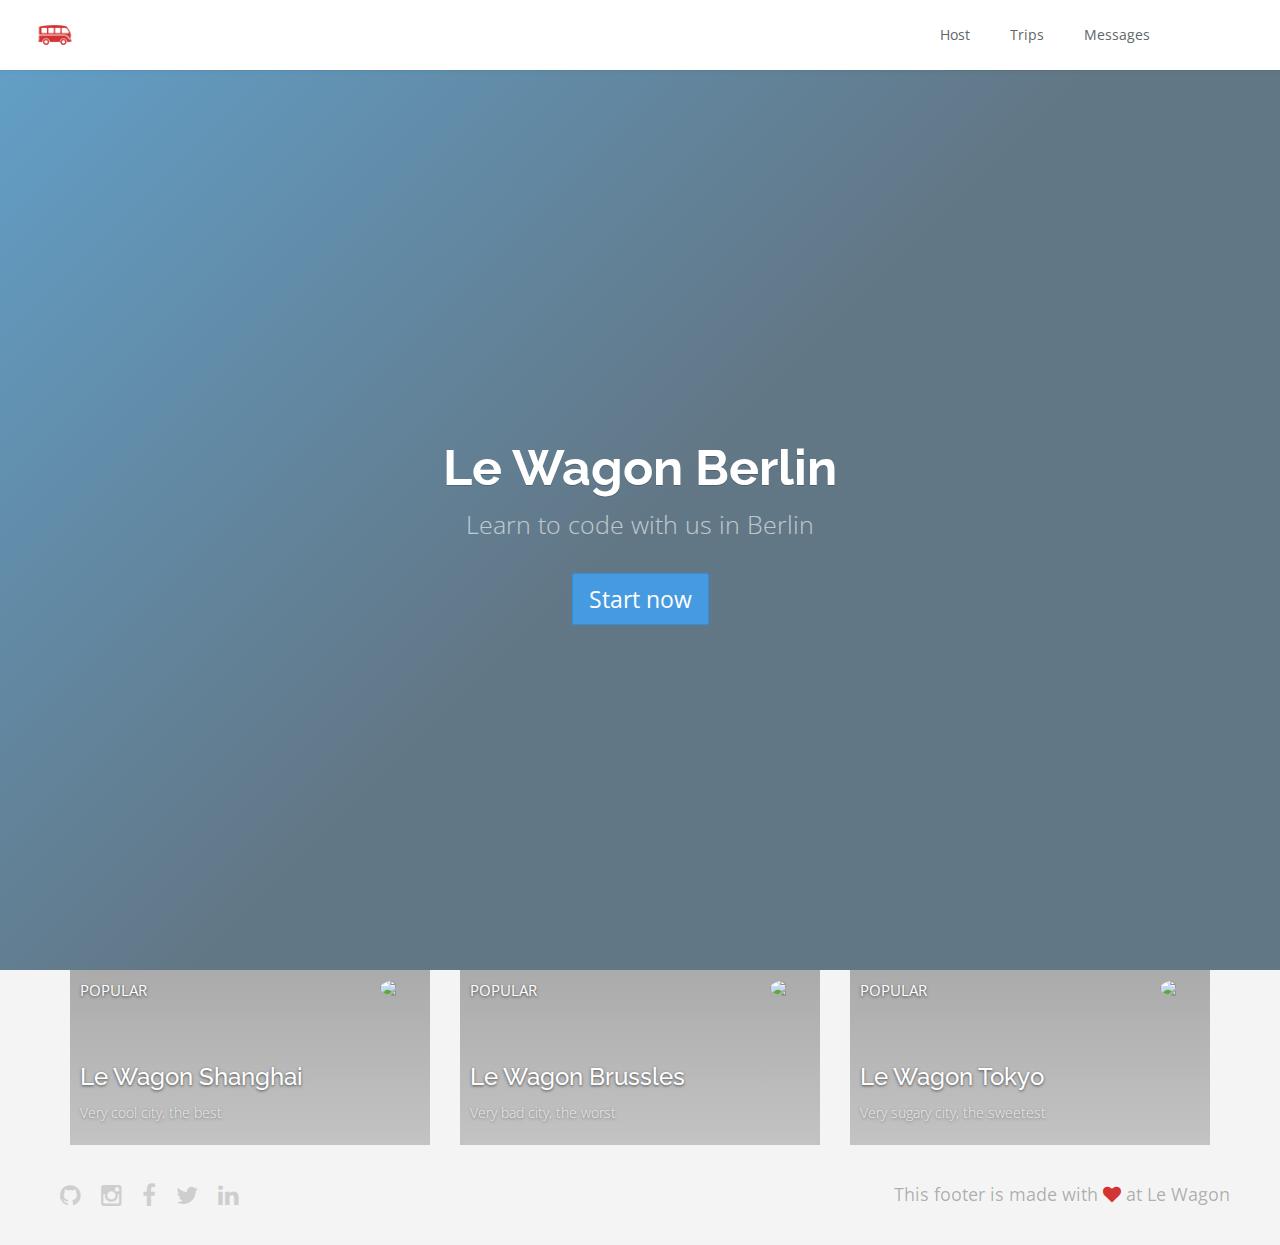
==== commit 15b21b1e: "Automated commit at 2018-06-04 12:35:19 UTC by middleman-deploy 2.0.0-alpha" ====
--- a/index.html
+++ b/index.html
@@ -7,20 +7,115 @@
           content="width=device-width, initial-scale=1, shrink-to-fit=no">
     <!-- Use the title from a page's frontmatter if it has one -->
     <title>Le Wagon - Middleman</title>
-    <link href="stylesheets/application-3c48b980.css" rel="stylesheet" />
+    <link href="stylesheets/application-27dc4481.css" rel="stylesheet" />
     <script src="javascripts/application-93de88c9.js"></script>
     <link href="images/favicon-f15af148.png" rel="icon" type="image/png" />
   </head>
   <body>
-    <div id="home">
-  <div class="home-content">
-    <img src="images/logo-acc9c0ec.png" width="200" alt="Logo" />
-    <p>
-      Middleman is now running!
-    </p>
-    <p class="about">
-      <a href="about.html">More about this template</a>
-    </p>
+    <div class="navbar-wagon">
+  <!-- Logo -->
+  <a href="/" class="navbar-wagon-brand">
+    <img src="images/logo-acc9c0ec.png" id="logo" alt="Logo" />
+  </a>
+
+  <!-- Right Navigation -->
+  <div class="navbar-wagon-right hidden-xs hidden-sm">
+
+    <a href="" class="navbar-wagon-item navbar-wagon-link">Host</a>
+    <a href="" class="navbar-wagon-item navbar-wagon-link">Trips</a>
+    <a href="" class="navbar-wagon-item navbar-wagon-link">Messages</a>
+
+    <!-- Profile picture with dropdown list -->
+    <div class="navbar-wagon-item">
+      <div class="dropdown">
+        <img src="https://kitt.lewagon.com/placeholder/users/ssaunier" class="avatar dropdown-toggle" id="navbar-wagon-menu" data-toggle="dropdown">
+        <ul class="dropdown-menu dropdown-menu-right navbar-wagon-dropdown-menu">
+          <li><a href="#">Profile</a></li>
+          <li><a href="#">Dashboard</a></li>
+          <li><a href="#">Log Out</a></li>
+        </ul>
+      </div>
+    </div>
+  </div>
+
+  <!-- Dropdown appearing on mobile only -->
+  <div class="navbar-wagon-item hidden-md hidden-lg">
+    <div class="dropdown">
+      <i class="fa fa-bars dropdown-toggle" data-toggle="dropdown"></i>
+      <ul class="dropdown-menu dropdown-menu-right navbar-wagon-dropdown-menu">
+        <li><a href="#">Host</a></li>
+        <li><a href="#">Trips</a></li>
+        <li><a href="#">Messagese</a></li>
+      </ul>
+    </div>
+  </div>
+</div>
+
+
+    <div class="banner" style="background-image: linear-gradient(-225deg, rgba(0,101,168,0.6) 0%, rgba(0,36,61,0.6) 50%), url('https://kitt.lewagon.com/placeholder/cities/berlin');">
+  <div class="banner-content">
+    <h1>Le Wagon Berlin</h1>
+    <p>Learn to code with us in Berlin</p>
+    <a class="btn btn-primary btn-lg">Start now</a>
+  </div>
+</div>
+
+<div class="container">
+  <div class="row">
+    <div class="col-xs-12 col-sm-4">
+      <div class="card" style="background-image: linear-gradient(rgba(0,0,0,0.3), rgba(0,0,0,0.2)), url('https://kitt.lewagon.com/placeholder/cities/shanghai');">
+        <div class="card-category">Popular</div>
+        <div class="card-description">
+          <h2>Le Wagon Shanghai</h2>
+          <p>Very cool city, the best</p>
+        </div>
+        <img class="card-user" src="https://kitt.lewagon.com/placeholder/users/tgenaitay">
+        <a class="card-link" href="#" ></a>
+      </div>
+
+            <!-- insert <div class="card"> -->
+          </div>
+          <div class="col-xs-12 col-sm-4">
+            <div class="card" style="background-image: linear-gradient(rgba(0,0,0,0.3), rgba(0,0,0,0.2)), url('https://kitt.lewagon.com/placeholder/cities/brussels');">
+        <div class="card-category">Popular</div>
+        <div class="card-description">
+          <h2>Le Wagon Brussles</h2>
+          <p>Very bad city, the worst</p>
+        </div>
+        <img class="card-user" src="https://avatars0.githubusercontent.com/u/36692058?v=4">
+        <a class="card-link" href="#" ></a>
+      </div>
+
+            <!-- insert <div class="card"> -->
+          </div>
+          <div class="col-xs-12 col-sm-4">
+            <div class="card" style="background-image: linear-gradient(rgba(0,0,0,0.3), rgba(0,0,0,0.2)), url('https://kitt.lewagon.com/placeholder/cities/tokyo');">
+        <div class="card-category">Popular</div>
+        <div class="card-description">
+          <h2>Le Wagon Tokyo</h2>
+          <p>Very sugary city, the sweetest</p>
+        </div>
+        <img class="card-user" src="https://kitt.lewagon.com/placeholder/users/tgenaitay">
+        <a class="card-link" href="#" ></a>
+      </div>
+
+      <!-- insert <div class="card"> -->
+    </div>
+  </div>
+</div>
+
+
+
+    <div class="footer">
+  <div class="footer-links">
+    <a href="#"><i class="fa fa-github"></i></a>
+    <a href="#"><i class="fa fa-instagram"></i></a>
+    <a href="#"><i class="fa fa-facebook"></i></a>
+    <a href="#"><i class="fa fa-twitter"></i></a>
+    <a href="#"><i class="fa fa-linkedin"></i></a>
+  </div>
+  <div class="footer-copyright">
+    This footer is made with <i class="fa fa-heart"></i> at Le Wagon
   </div>
 </div>
 
--- a/stylesheets/application-27dc4481.css
+++ b/stylesheets/application-27dc4481.css
@@ -0,0 +1,8 @@
+@import url("https://fonts.googleapis.com/css?family=Open+Sans:400,300,700|Raleway:400,100,300,700,500");/*!
+ * Bootstrap v3.3.7 (http://getbootstrap.com)
+ * Copyright 2011-2016 Twitter, Inc.
+ * Licensed under MIT (https://github.com/twbs/bootstrap/blob/master/LICENSE)
+ *//*! normalize.css v3.0.3 | MIT License | github.com/necolas/normalize.css */html{font-family:sans-serif;-ms-text-size-adjust:100%;-webkit-text-size-adjust:100%}body{margin:0}article,aside,details,figcaption,figure,footer,header,hgroup,main,menu,nav,section,summary{display:block}audio,canvas,progress,video{display:inline-block;vertical-align:baseline}audio:not([controls]){display:none;height:0}[hidden],template{display:none}a{background-color:transparent}a:active,a:hover{outline:0}abbr[title]{border-bottom:1px dotted}b,strong{font-weight:bold}dfn{font-style:italic}h1{font-size:2em;margin:0.67em 0}mark{background:#ff0;color:#000}small{font-size:80%}sub,sup{font-size:75%;line-height:0;position:relative;vertical-align:baseline}sup{top:-0.5em}sub{bottom:-0.25em}img{border:0}svg:not(:root){overflow:hidden}figure{margin:1em 40px}hr{-webkit-box-sizing:content-box;box-sizing:content-box;height:0}pre{overflow:auto}code,kbd,pre,samp{font-family:monospace, monospace;font-size:1em}button,input,optgroup,select,textarea{color:inherit;font:inherit;margin:0}button{overflow:visible}button,select{text-transform:none}button,html input[type="button"],input[type="reset"],input[type="submit"]{-webkit-appearance:button;cursor:pointer}button[disabled],html input[disabled]{cursor:default}button::-moz-focus-inner,input::-moz-focus-inner{border:0;padding:0}input{line-height:normal}input[type="checkbox"],input[type="radio"]{-webkit-box-sizing:border-box;box-sizing:border-box;padding:0}input[type="number"]::-webkit-inner-spin-button,input[type="number"]::-webkit-outer-spin-button{height:auto}input[type="search"]{-webkit-appearance:textfield;-webkit-box-sizing:content-box;box-sizing:content-box}input[type="search"]::-webkit-search-cancel-button,input[type="search"]::-webkit-search-decoration{-webkit-appearance:none}fieldset{border:1px solid #c0c0c0;margin:0 2px;padding:0.35em 0.625em 0.75em}legend{border:0;padding:0}textarea{overflow:auto}optgroup{font-weight:bold}table{border-collapse:collapse;border-spacing:0}td,th{padding:0}/*! Source: https://github.com/h5bp/html5-boilerplate/blob/master/src/css/main.css */@media print{*,*:before,*:after{background:transparent !important;color:#000 !important;-webkit-box-shadow:none !important;box-shadow:none !important;text-shadow:none !important}a,a:visited{text-decoration:underline}a[href]:after{content:" (" attr(href) ")"}abbr[title]:after{content:" (" attr(title) ")"}a[href^="#"]:after,a[href^="javascript:"]:after{content:""}pre,blockquote{border:1px solid #999;page-break-inside:avoid}thead{display:table-header-group}tr,img{page-break-inside:avoid}img{max-width:100% !important}p,h2,h3{orphans:3;widows:3}h2,h3{page-break-after:avoid}.navbar{display:none}.btn>.caret,.dropup>.btn>.caret{border-top-color:#000 !important}.label{border:1px solid #000}.table{border-collapse:collapse !important}.table td,.table th{background-color:#fff !important}.table-bordered th,.table-bordered td{border:1px solid #ddd !important}}@font-face{font-family:'Glyphicons Halflings';src:url("../assets/bootstrap/glyphicons-halflings-regular-86b6f62b.eot");src:url("../assets/bootstrap/glyphicons-halflings-regular-86b6f62b.eot?#iefix") format("embedded-opentype"),url("../assets/bootstrap/glyphicons-halflings-regular-ca35b697.woff2") format("woff2"),url("../assets/bootstrap/glyphicons-halflings-regular-278e49a8.woff") format("woff"),url("../assets/bootstrap/glyphicons-halflings-regular-44bc1850.ttf") format("truetype"),url("../assets/bootstrap/glyphicons-halflings-regular-de51a849.svg#glyphicons_halflingsregular") format("svg")}.glyphicon{position:relative;top:1px;display:inline-block;font-family:'Glyphicons Halflings';font-style:normal;font-weight:normal;line-height:1;-webkit-font-smoothing:antialiased;-moz-osx-font-smoothing:grayscale}.glyphicon-asterisk:before{content:"\002a"}.glyphicon-plus:before{content:"\002b"}.glyphicon-euro:before,.glyphicon-eur:before{content:"\20ac"}.glyphicon-minus:before{content:"\2212"}.glyphicon-cloud:before{content:"\2601"}.glyphicon-envelope:before{content:"\2709"}.glyphicon-pencil:before{content:"\270f"}.glyphicon-glass:before{content:"\e001"}.glyphicon-music:before{content:"\e002"}.glyphicon-search:before{content:"\e003"}.glyphicon-heart:before{content:"\e005"}.glyphicon-star:before{content:"\e006"}.glyphicon-star-empty:before{content:"\e007"}.glyphicon-user:before{content:"\e008"}.glyphicon-film:before{content:"\e009"}.glyphicon-th-large:before{content:"\e010"}.glyphicon-th:before{content:"\e011"}.glyphicon-th-list:before{content:"\e012"}.glyphicon-ok:before{content:"\e013"}.glyphicon-remove:before{content:"\e014"}.glyphicon-zoom-in:before{content:"\e015"}.glyphicon-zoom-out:before{content:"\e016"}.glyphicon-off:before{content:"\e017"}.glyphicon-signal:before{content:"\e018"}.glyphicon-cog:before{content:"\e019"}.glyphicon-trash:before{content:"\e020"}.glyphicon-home:before{content:"\e021"}.glyphicon-file:before{content:"\e022"}.glyphicon-time:before{content:"\e023"}.glyphicon-road:before{content:"\e024"}.glyphicon-download-alt:before{content:"\e025"}.glyphicon-download:before{content:"\e026"}.glyphicon-upload:before{content:"\e027"}.glyphicon-inbox:before{content:"\e028"}.glyphicon-play-circle:before{content:"\e029"}.glyphicon-repeat:before{content:"\e030"}.glyphicon-refresh:before{content:"\e031"}.glyphicon-list-alt:before{content:"\e032"}.glyphicon-lock:before{content:"\e033"}.glyphicon-flag:before{content:"\e034"}.glyphicon-headphones:before{content:"\e035"}.glyphicon-volume-off:before{content:"\e036"}.glyphicon-volume-down:before{content:"\e037"}.glyphicon-volume-up:before{content:"\e038"}.glyphicon-qrcode:before{content:"\e039"}.glyphicon-barcode:before{content:"\e040"}.glyphicon-tag:before{content:"\e041"}.glyphicon-tags:before{content:"\e042"}.glyphicon-book:before{content:"\e043"}.glyphicon-bookmark:before{content:"\e044"}.glyphicon-print:before{content:"\e045"}.glyphicon-camera:before{content:"\e046"}.glyphicon-font:before{content:"\e047"}.glyphicon-bold:before{content:"\e048"}.glyphicon-italic:before{content:"\e049"}.glyphicon-text-height:before{content:"\e050"}.glyphicon-text-width:before{content:"\e051"}.glyphicon-align-left:before{content:"\e052"}.glyphicon-align-center:before{content:"\e053"}.glyphicon-align-right:before{content:"\e054"}.glyphicon-align-justify:before{content:"\e055"}.glyphicon-list:before{content:"\e056"}.glyphicon-indent-left:before{content:"\e057"}.glyphicon-indent-right:before{content:"\e058"}.glyphicon-facetime-video:before{content:"\e059"}.glyphicon-picture:before{content:"\e060"}.glyphicon-map-marker:before{content:"\e062"}.glyphicon-adjust:before{content:"\e063"}.glyphicon-tint:before{content:"\e064"}.glyphicon-edit:before{content:"\e065"}.glyphicon-share:before{content:"\e066"}.glyphicon-check:before{content:"\e067"}.glyphicon-move:before{content:"\e068"}.glyphicon-step-backward:before{content:"\e069"}.glyphicon-fast-backward:before{content:"\e070"}.glyphicon-backward:before{content:"\e071"}.glyphicon-play:before{content:"\e072"}.glyphicon-pause:before{content:"\e073"}.glyphicon-stop:before{content:"\e074"}.glyphicon-forward:before{content:"\e075"}.glyphicon-fast-forward:before{content:"\e076"}.glyphicon-step-forward:before{content:"\e077"}.glyphicon-eject:before{content:"\e078"}.glyphicon-chevron-left:before{content:"\e079"}.glyphicon-chevron-right:before{content:"\e080"}.glyphicon-plus-sign:before{content:"\e081"}.glyphicon-minus-sign:before{content:"\e082"}.glyphicon-remove-sign:before{content:"\e083"}.glyphicon-ok-sign:before{content:"\e084"}.glyphicon-question-sign:before{content:"\e085"}.glyphicon-info-sign:before{content:"\e086"}.glyphicon-screenshot:before{content:"\e087"}.glyphicon-remove-circle:before{content:"\e088"}.glyphicon-ok-circle:before{content:"\e089"}.glyphicon-ban-circle:before{content:"\e090"}.glyphicon-arrow-left:before{content:"\e091"}.glyphicon-arrow-right:before{content:"\e092"}.glyphicon-arrow-up:before{content:"\e093"}.glyphicon-arrow-down:before{content:"\e094"}.glyphicon-share-alt:before{content:"\e095"}.glyphicon-resize-full:before{content:"\e096"}.glyphicon-resize-small:before{content:"\e097"}.glyphicon-exclamation-sign:before{content:"\e101"}.glyphicon-gift:before{content:"\e102"}.glyphicon-leaf:before{content:"\e103"}.glyphicon-fire:before{content:"\e104"}.glyphicon-eye-open:before{content:"\e105"}.glyphicon-eye-close:before{content:"\e106"}.glyphicon-warning-sign:before{content:"\e107"}.glyphicon-plane:before{content:"\e108"}.glyphicon-calendar:before{content:"\e109"}.glyphicon-random:before{content:"\e110"}.glyphicon-comment:before{content:"\e111"}.glyphicon-magnet:before{content:"\e112"}.glyphicon-chevron-up:before{content:"\e113"}.glyphicon-chevron-down:before{content:"\e114"}.glyphicon-retweet:before{content:"\e115"}.glyphicon-shopping-cart:before{content:"\e116"}.glyphicon-folder-close:before{content:"\e117"}.glyphicon-folder-open:before{content:"\e118"}.glyphicon-resize-vertical:before{content:"\e119"}.glyphicon-resize-horizontal:before{content:"\e120"}.glyphicon-hdd:before{content:"\e121"}.glyphicon-bullhorn:before{content:"\e122"}.glyphicon-bell:before{content:"\e123"}.glyphicon-certificate:before{content:"\e124"}.glyphicon-thumbs-up:before{content:"\e125"}.glyphicon-thumbs-down:before{content:"\e126"}.glyphicon-hand-right:before{content:"\e127"}.glyphicon-hand-left:before{content:"\e128"}.glyphicon-hand-up:before{content:"\e129"}.glyphicon-hand-down:before{content:"\e130"}.glyphicon-circle-arrow-right:before{content:"\e131"}.glyphicon-circle-arrow-left:before{content:"\e132"}.glyphicon-circle-arrow-up:before{content:"\e133"}.glyphicon-circle-arrow-down:before{content:"\e134"}.glyphicon-globe:before{content:"\e135"}.glyphicon-wrench:before{content:"\e136"}.glyphicon-tasks:before{content:"\e137"}.glyphicon-filter:before{content:"\e138"}.glyphicon-briefcase:before{content:"\e139"}.glyphicon-fullscreen:before{content:"\e140"}.glyphicon-dashboard:before{content:"\e141"}.glyphicon-paperclip:before{content:"\e142"}.glyphicon-heart-empty:before{content:"\e143"}.glyphicon-link:before{content:"\e144"}.glyphicon-phone:before{content:"\e145"}.glyphicon-pushpin:before{content:"\e146"}.glyphicon-usd:before{content:"\e148"}.glyphicon-gbp:before{content:"\e149"}.glyphicon-sort:before{content:"\e150"}.glyphicon-sort-by-alphabet:before{content:"\e151"}.glyphicon-sort-by-alphabet-alt:before{content:"\e152"}.glyphicon-sort-by-order:before{content:"\e153"}.glyphicon-sort-by-order-alt:before{content:"\e154"}.glyphicon-sort-by-attributes:before{content:"\e155"}.glyphicon-sort-by-attributes-alt:before{content:"\e156"}.glyphicon-unchecked:before{content:"\e157"}.glyphicon-expand:before{content:"\e158"}.glyphicon-collapse-down:before{content:"\e159"}.glyphicon-collapse-up:before{content:"\e160"}.glyphicon-log-in:before{content:"\e161"}.glyphicon-flash:before{content:"\e162"}.glyphicon-log-out:before{content:"\e163"}.glyphicon-new-window:before{content:"\e164"}.glyphicon-record:before{content:"\e165"}.glyphicon-save:before{content:"\e166"}.glyphicon-open:before{content:"\e167"}.glyphicon-saved:before{content:"\e168"}.glyphicon-import:before{content:"\e169"}.glyphicon-export:before{content:"\e170"}.glyphicon-send:before{content:"\e171"}.glyphicon-floppy-disk:before{content:"\e172"}.glyphicon-floppy-saved:before{content:"\e173"}.glyphicon-floppy-remove:before{content:"\e174"}.glyphicon-floppy-save:before{content:"\e175"}.glyphicon-floppy-open:before{content:"\e176"}.glyphicon-credit-card:before{content:"\e177"}.glyphicon-transfer:before{content:"\e178"}.glyphicon-cutlery:before{content:"\e179"}.glyphicon-header:before{content:"\e180"}.glyphicon-compressed:before{content:"\e181"}.glyphicon-earphone:before{content:"\e182"}.glyphicon-phone-alt:before{content:"\e183"}.glyphicon-tower:before{content:"\e184"}.glyphicon-stats:before{content:"\e185"}.glyphicon-sd-video:before{content:"\e186"}.glyphicon-hd-video:before{content:"\e187"}.glyphicon-subtitles:before{content:"\e188"}.glyphicon-sound-stereo:before{content:"\e189"}.glyphicon-sound-dolby:before{content:"\e190"}.glyphicon-sound-5-1:before{content:"\e191"}.glyphicon-sound-6-1:before{content:"\e192"}.glyphicon-sound-7-1:before{content:"\e193"}.glyphicon-copyright-mark:before{content:"\e194"}.glyphicon-registration-mark:before{content:"\e195"}.glyphicon-cloud-download:before{content:"\e197"}.glyphicon-cloud-upload:before{content:"\e198"}.glyphicon-tree-conifer:before{content:"\e199"}.glyphicon-tree-deciduous:before{content:"\e200"}.glyphicon-cd:before{content:"\e201"}.glyphicon-save-file:before{content:"\e202"}.glyphicon-open-file:before{content:"\e203"}.glyphicon-level-up:before{content:"\e204"}.glyphicon-copy:before{content:"\e205"}.glyphicon-paste:before{content:"\e206"}.glyphicon-alert:before{content:"\e209"}.glyphicon-equalizer:before{content:"\e210"}.glyphicon-king:before{content:"\e211"}.glyphicon-queen:before{content:"\e212"}.glyphicon-pawn:before{content:"\e213"}.glyphicon-bishop:before{content:"\e214"}.glyphicon-knight:before{content:"\e215"}.glyphicon-baby-formula:before{content:"\e216"}.glyphicon-tent:before{content:"\26fa"}.glyphicon-blackboard:before{content:"\e218"}.glyphicon-bed:before{content:"\e219"}.glyphicon-apple:before{content:"\f8ff"}.glyphicon-erase:before{content:"\e221"}.glyphicon-hourglass:before{content:"\231b"}.glyphicon-lamp:before{content:"\e223"}.glyphicon-duplicate:before{content:"\e224"}.glyphicon-piggy-bank:before{content:"\e225"}.glyphicon-scissors:before{content:"\e226"}.glyphicon-bitcoin:before{content:"\e227"}.glyphicon-btc:before{content:"\e227"}.glyphicon-xbt:before{content:"\e227"}.glyphicon-yen:before{content:"\00a5"}.glyphicon-jpy:before{content:"\00a5"}.glyphicon-ruble:before{content:"\20bd"}.glyphicon-rub:before{content:"\20bd"}.glyphicon-scale:before{content:"\e230"}.glyphicon-ice-lolly:before{content:"\e231"}.glyphicon-ice-lolly-tasted:before{content:"\e232"}.glyphicon-education:before{content:"\e233"}.glyphicon-option-horizontal:before{content:"\e234"}.glyphicon-option-vertical:before{content:"\e235"}.glyphicon-menu-hamburger:before{content:"\e236"}.glyphicon-modal-window:before{content:"\e237"}.glyphicon-oil:before{content:"\e238"}.glyphicon-grain:before{content:"\e239"}.glyphicon-sunglasses:before{content:"\e240"}.glyphicon-text-size:before{content:"\e241"}.glyphicon-text-color:before{content:"\e242"}.glyphicon-text-background:before{content:"\e243"}.glyphicon-object-align-top:before{content:"\e244"}.glyphicon-object-align-bottom:before{content:"\e245"}.glyphicon-object-align-horizontal:before{content:"\e246"}.glyphicon-object-align-left:before{content:"\e247"}.glyphicon-object-align-vertical:before{content:"\e248"}.glyphicon-object-align-right:before{content:"\e249"}.glyphicon-triangle-right:before{content:"\e250"}.glyphicon-triangle-left:before{content:"\e251"}.glyphicon-triangle-bottom:before{content:"\e252"}.glyphicon-triangle-top:before{content:"\e253"}.glyphicon-console:before{content:"\e254"}.glyphicon-superscript:before{content:"\e255"}.glyphicon-subscript:before{content:"\e256"}.glyphicon-menu-left:before{content:"\e257"}.glyphicon-menu-right:before{content:"\e258"}.glyphicon-menu-down:before{content:"\e259"}.glyphicon-menu-up:before{content:"\e260"}*{-webkit-box-sizing:border-box;box-sizing:border-box}*:before,*:after{-webkit-box-sizing:border-box;box-sizing:border-box}html{font-size:10px;-webkit-tap-highlight-color:transparent}body{font-family:"Open Sans", "Helvetica", "sans-serif";font-size:18px;line-height:1.42857143;color:#333333;background-color:#F4F4F4}input,button,select,textarea{font-family:inherit;font-size:inherit;line-height:inherit}a{color:#469AE0;text-decoration:none}a:hover,a:focus{color:#1f74ba;text-decoration:underline}a:focus{outline:5px auto -webkit-focus-ring-color;outline-offset:-2px}figure{margin:0}img{vertical-align:middle}.img-responsive{display:block;max-width:100%;height:auto}.img-rounded{border-radius:2px}.img-thumbnail{padding:4px;line-height:1.42857143;background-color:#F4F4F4;border:1px solid #ddd;border-radius:2px;-webkit-transition:all 0.2s ease-in-out;transition:all 0.2s ease-in-out;display:inline-block;max-width:100%;height:auto}.img-circle{border-radius:50%}hr{margin-top:25px;margin-bottom:25px;border:0;border-top:1px solid #eeeeee}.sr-only{position:absolute;width:1px;height:1px;margin:-1px;padding:0;overflow:hidden;clip:rect(0, 0, 0, 0);border:0}.sr-only-focusable:active,.sr-only-focusable:focus{position:static;width:auto;height:auto;margin:0;overflow:visible;clip:auto}[role="button"]{cursor:pointer}h1,h2,h3,h4,h5,h6,.h1,.h2,.h3,.h4,.h5,.h6{font-family:"Raleway", "Helvetica", "sans-serif";font-weight:500;line-height:1.1;color:inherit}h1 small,h1 .small,h2 small,h2 .small,h3 small,h3 .small,h4 small,h4 .small,h5 small,h5 .small,h6 small,h6 .small,.h1 small,.h1 .small,.h2 small,.h2 .small,.h3 small,.h3 .small,.h4 small,.h4 .small,.h5 small,.h5 .small,.h6 small,.h6 .small{font-weight:normal;line-height:1;color:#777777}h1,.h1,h2,.h2,h3,.h3{margin-top:25px;margin-bottom:12.5px}h1 small,h1 .small,.h1 small,.h1 .small,h2 small,h2 .small,.h2 small,.h2 .small,h3 small,h3 .small,.h3 small,.h3 .small{font-size:65%}h4,.h4,h5,.h5,h6,.h6{margin-top:12.5px;margin-bottom:12.5px}h4 small,h4 .small,.h4 small,.h4 .small,h5 small,h5 .small,.h5 small,.h5 .small,h6 small,h6 .small,.h6 small,.h6 .small{font-size:75%}h1,.h1{font-size:46px}h2,.h2{font-size:38px}h3,.h3{font-size:31px}h4,.h4{font-size:23px}h5,.h5{font-size:18px}h6,.h6{font-size:16px}p{margin:0 0 12.5px}.lead{margin-bottom:25px;font-size:20px;font-weight:300;line-height:1.4}@media (min-width: 768px){.lead{font-size:27px}}small,.small{font-size:88%}mark,.mark{background-color:#fcf8e3;padding:.2em}.text-left{text-align:left}.text-right{text-align:right}.text-center{text-align:center}.text-justify{text-align:justify}.text-nowrap{white-space:nowrap}.text-lowercase{text-transform:lowercase}.text-uppercase,.initialism{text-transform:uppercase}.text-capitalize{text-transform:capitalize}.text-muted{color:#777777}.text-primary{color:#469AE0}a.text-primary:hover,a.text-primary:focus{color:#2381d0}.text-success{color:#3c763d}a.text-success:hover,a.text-success:focus{color:#2b542c}.text-info{color:#31708f}a.text-info:hover,a.text-info:focus{color:#245269}.text-warning{color:#8a6d3b}a.text-warning:hover,a.text-warning:focus{color:#66512c}.text-danger{color:#a94442}a.text-danger:hover,a.text-danger:focus{color:#843534}.bg-primary{color:#fff}.bg-primary{background-color:#469AE0}a.bg-primary:hover,a.bg-primary:focus{background-color:#2381d0}.bg-success{background-color:#dff0d8}a.bg-success:hover,a.bg-success:focus{background-color:#c1e2b3}.bg-info{background-color:#d9edf7}a.bg-info:hover,a.bg-info:focus{background-color:#afd9ee}.bg-warning{background-color:#fcf8e3}a.bg-warning:hover,a.bg-warning:focus{background-color:#f7ecb5}.bg-danger{background-color:#f2dede}a.bg-danger:hover,a.bg-danger:focus{background-color:#e4b9b9}.page-header{padding-bottom:11.5px;margin:50px 0 25px;border-bottom:1px solid #eeeeee}ul,ol{margin-top:0;margin-bottom:12.5px}ul ul,ul ol,ol ul,ol ol{margin-bottom:0}.list-unstyled{padding-left:0;list-style:none}.list-inline{padding-left:0;list-style:none;margin-left:-5px}.list-inline>li{display:inline-block;padding-left:5px;padding-right:5px}dl{margin-top:0;margin-bottom:25px}dt,dd{line-height:1.42857143}dt{font-weight:bold}dd{margin-left:0}.dl-horizontal dd:before,.dl-horizontal dd:after{content:" ";display:table}.dl-horizontal dd:after{clear:both}@media (min-width: 768px){.dl-horizontal dt{float:left;width:160px;clear:left;text-align:right;overflow:hidden;text-overflow:ellipsis;white-space:nowrap}.dl-horizontal dd{margin-left:180px}}abbr[title],abbr[data-original-title]{cursor:help;border-bottom:1px dotted #777777}.initialism{font-size:90%}blockquote{padding:12.5px 25px;margin:0 0 25px;font-size:22.5px;border-left:5px solid #eeeeee}blockquote p:last-child,blockquote ul:last-child,blockquote ol:last-child{margin-bottom:0}blockquote footer,blockquote small,blockquote .small{display:block;font-size:80%;line-height:1.42857143;color:#777777}blockquote footer:before,blockquote small:before,blockquote .small:before{content:'\2014 \00A0'}.blockquote-reverse,blockquote.pull-right{padding-right:15px;padding-left:0;border-right:5px solid #eeeeee;border-left:0;text-align:right}.blockquote-reverse footer:before,.blockquote-reverse small:before,.blockquote-reverse .small:before,blockquote.pull-right footer:before,blockquote.pull-right small:before,blockquote.pull-right .small:before{content:''}.blockquote-reverse footer:after,.blockquote-reverse small:after,.blockquote-reverse .small:after,blockquote.pull-right footer:after,blockquote.pull-right small:after,blockquote.pull-right .small:after{content:'\00A0 \2014'}address{margin-bottom:25px;font-style:normal;line-height:1.42857143}code,kbd,pre,samp{font-family:Menlo, Monaco, Consolas, "Courier New", monospace}code{padding:2px 4px;font-size:90%;color:#c7254e;background-color:#f9f2f4;border-radius:2px}kbd{padding:2px 4px;font-size:90%;color:#fff;background-color:#333;border-radius:2px;-webkit-box-shadow:inset 0 -1px 0 rgba(0,0,0,0.25);box-shadow:inset 0 -1px 0 rgba(0,0,0,0.25)}kbd kbd{padding:0;font-size:100%;font-weight:bold;-webkit-box-shadow:none;box-shadow:none}pre{display:block;padding:12px;margin:0 0 12.5px;font-size:17px;line-height:1.42857143;word-break:break-all;word-wrap:break-word;color:#333333;background-color:#f5f5f5;border:1px solid #ccc;border-radius:2px}pre code{padding:0;font-size:inherit;color:inherit;white-space:pre-wrap;background-color:transparent;border-radius:0}.pre-scrollable{max-height:340px;overflow-y:scroll}.container{margin-right:auto;margin-left:auto;padding-left:15px;padding-right:15px}.container:before,.container:after{content:" ";display:table}.container:after{clear:both}@media (min-width: 768px){.container{width:750px}}@media (min-width: 992px){.container{width:970px}}@media (min-width: 1200px){.container{width:1170px}}.container-fluid{margin-right:auto;margin-left:auto;padding-left:15px;padding-right:15px}.container-fluid:before,.container-fluid:after{content:" ";display:table}.container-fluid:after{clear:both}.row{margin-left:-15px;margin-right:-15px}.row:before,.row:after{content:" ";display:table}.row:after{clear:both}.col-xs-1,.col-sm-1,.col-md-1,.col-lg-1,.col-xs-2,.col-sm-2,.col-md-2,.col-lg-2,.col-xs-3,.col-sm-3,.col-md-3,.col-lg-3,.col-xs-4,.col-sm-4,.col-md-4,.col-lg-4,.col-xs-5,.col-sm-5,.col-md-5,.col-lg-5,.col-xs-6,.col-sm-6,.col-md-6,.col-lg-6,.col-xs-7,.col-sm-7,.col-md-7,.col-lg-7,.col-xs-8,.col-sm-8,.col-md-8,.col-lg-8,.col-xs-9,.col-sm-9,.col-md-9,.col-lg-9,.col-xs-10,.col-sm-10,.col-md-10,.col-lg-10,.col-xs-11,.col-sm-11,.col-md-11,.col-lg-11,.col-xs-12,.col-sm-12,.col-md-12,.col-lg-12{position:relative;min-height:1px;padding-left:15px;padding-right:15px}.col-xs-1,.col-xs-2,.col-xs-3,.col-xs-4,.col-xs-5,.col-xs-6,.col-xs-7,.col-xs-8,.col-xs-9,.col-xs-10,.col-xs-11,.col-xs-12{float:left}.col-xs-1{width:8.33333333%}.col-xs-2{width:16.66666667%}.col-xs-3{width:25%}.col-xs-4{width:33.33333333%}.col-xs-5{width:41.66666667%}.col-xs-6{width:50%}.col-xs-7{width:58.33333333%}.col-xs-8{width:66.66666667%}.col-xs-9{width:75%}.col-xs-10{width:83.33333333%}.col-xs-11{width:91.66666667%}.col-xs-12{width:100%}.col-xs-pull-0{right:auto}.col-xs-pull-1{right:8.33333333%}.col-xs-pull-2{right:16.66666667%}.col-xs-pull-3{right:25%}.col-xs-pull-4{right:33.33333333%}.col-xs-pull-5{right:41.66666667%}.col-xs-pull-6{right:50%}.col-xs-pull-7{right:58.33333333%}.col-xs-pull-8{right:66.66666667%}.col-xs-pull-9{right:75%}.col-xs-pull-10{right:83.33333333%}.col-xs-pull-11{right:91.66666667%}.col-xs-pull-12{right:100%}.col-xs-push-0{left:auto}.col-xs-push-1{left:8.33333333%}.col-xs-push-2{left:16.66666667%}.col-xs-push-3{left:25%}.col-xs-push-4{left:33.33333333%}.col-xs-push-5{left:41.66666667%}.col-xs-push-6{left:50%}.col-xs-push-7{left:58.33333333%}.col-xs-push-8{left:66.66666667%}.col-xs-push-9{left:75%}.col-xs-push-10{left:83.33333333%}.col-xs-push-11{left:91.66666667%}.col-xs-push-12{left:100%}.col-xs-offset-0{margin-left:0%}.col-xs-offset-1{margin-left:8.33333333%}.col-xs-offset-2{margin-left:16.66666667%}.col-xs-offset-3{margin-left:25%}.col-xs-offset-4{margin-left:33.33333333%}.col-xs-offset-5{margin-left:41.66666667%}.col-xs-offset-6{margin-left:50%}.col-xs-offset-7{margin-left:58.33333333%}.col-xs-offset-8{margin-left:66.66666667%}.col-xs-offset-9{margin-left:75%}.col-xs-offset-10{margin-left:83.33333333%}.col-xs-offset-11{margin-left:91.66666667%}.col-xs-offset-12{margin-left:100%}@media (min-width: 768px){.col-sm-1,.col-sm-2,.col-sm-3,.col-sm-4,.col-sm-5,.col-sm-6,.col-sm-7,.col-sm-8,.col-sm-9,.col-sm-10,.col-sm-11,.col-sm-12{float:left}.col-sm-1{width:8.33333333%}.col-sm-2{width:16.66666667%}.col-sm-3{width:25%}.col-sm-4{width:33.33333333%}.col-sm-5{width:41.66666667%}.col-sm-6{width:50%}.col-sm-7{width:58.33333333%}.col-sm-8{width:66.66666667%}.col-sm-9{width:75%}.col-sm-10{width:83.33333333%}.col-sm-11{width:91.66666667%}.col-sm-12{width:100%}.col-sm-pull-0{right:auto}.col-sm-pull-1{right:8.33333333%}.col-sm-pull-2{right:16.66666667%}.col-sm-pull-3{right:25%}.col-sm-pull-4{right:33.33333333%}.col-sm-pull-5{right:41.66666667%}.col-sm-pull-6{right:50%}.col-sm-pull-7{right:58.33333333%}.col-sm-pull-8{right:66.66666667%}.col-sm-pull-9{right:75%}.col-sm-pull-10{right:83.33333333%}.col-sm-pull-11{right:91.66666667%}.col-sm-pull-12{right:100%}.col-sm-push-0{left:auto}.col-sm-push-1{left:8.33333333%}.col-sm-push-2{left:16.66666667%}.col-sm-push-3{left:25%}.col-sm-push-4{left:33.33333333%}.col-sm-push-5{left:41.66666667%}.col-sm-push-6{left:50%}.col-sm-push-7{left:58.33333333%}.col-sm-push-8{left:66.66666667%}.col-sm-push-9{left:75%}.col-sm-push-10{left:83.33333333%}.col-sm-push-11{left:91.66666667%}.col-sm-push-12{left:100%}.col-sm-offset-0{margin-left:0%}.col-sm-offset-1{margin-left:8.33333333%}.col-sm-offset-2{margin-left:16.66666667%}.col-sm-offset-3{margin-left:25%}.col-sm-offset-4{margin-left:33.33333333%}.col-sm-offset-5{margin-left:41.66666667%}.col-sm-offset-6{margin-left:50%}.col-sm-offset-7{margin-left:58.33333333%}.col-sm-offset-8{margin-left:66.66666667%}.col-sm-offset-9{margin-left:75%}.col-sm-offset-10{margin-left:83.33333333%}.col-sm-offset-11{margin-left:91.66666667%}.col-sm-offset-12{margin-left:100%}}@media (min-width: 992px){.col-md-1,.col-md-2,.col-md-3,.col-md-4,.col-md-5,.col-md-6,.col-md-7,.col-md-8,.col-md-9,.col-md-10,.col-md-11,.col-md-12{float:left}.col-md-1{width:8.33333333%}.col-md-2{width:16.66666667%}.col-md-3{width:25%}.col-md-4{width:33.33333333%}.col-md-5{width:41.66666667%}.col-md-6{width:50%}.col-md-7{width:58.33333333%}.col-md-8{width:66.66666667%}.col-md-9{width:75%}.col-md-10{width:83.33333333%}.col-md-11{width:91.66666667%}.col-md-12{width:100%}.col-md-pull-0{right:auto}.col-md-pull-1{right:8.33333333%}.col-md-pull-2{right:16.66666667%}.col-md-pull-3{right:25%}.col-md-pull-4{right:33.33333333%}.col-md-pull-5{right:41.66666667%}.col-md-pull-6{right:50%}.col-md-pull-7{right:58.33333333%}.col-md-pull-8{right:66.66666667%}.col-md-pull-9{right:75%}.col-md-pull-10{right:83.33333333%}.col-md-pull-11{right:91.66666667%}.col-md-pull-12{right:100%}.col-md-push-0{left:auto}.col-md-push-1{left:8.33333333%}.col-md-push-2{left:16.66666667%}.col-md-push-3{left:25%}.col-md-push-4{left:33.33333333%}.col-md-push-5{left:41.66666667%}.col-md-push-6{left:50%}.col-md-push-7{left:58.33333333%}.col-md-push-8{left:66.66666667%}.col-md-push-9{left:75%}.col-md-push-10{left:83.33333333%}.col-md-push-11{left:91.66666667%}.col-md-push-12{left:100%}.col-md-offset-0{margin-left:0%}.col-md-offset-1{margin-left:8.33333333%}.col-md-offset-2{margin-left:16.66666667%}.col-md-offset-3{margin-left:25%}.col-md-offset-4{margin-left:33.33333333%}.col-md-offset-5{margin-left:41.66666667%}.col-md-offset-6{margin-left:50%}.col-md-offset-7{margin-left:58.33333333%}.col-md-offset-8{margin-left:66.66666667%}.col-md-offset-9{margin-left:75%}.col-md-offset-10{margin-left:83.33333333%}.col-md-offset-11{margin-left:91.66666667%}.col-md-offset-12{margin-left:100%}}@media (min-width: 1200px){.col-lg-1,.col-lg-2,.col-lg-3,.col-lg-4,.col-lg-5,.col-lg-6,.col-lg-7,.col-lg-8,.col-lg-9,.col-lg-10,.col-lg-11,.col-lg-12{float:left}.col-lg-1{width:8.33333333%}.col-lg-2{width:16.66666667%}.col-lg-3{width:25%}.col-lg-4{width:33.33333333%}.col-lg-5{width:41.66666667%}.col-lg-6{width:50%}.col-lg-7{width:58.33333333%}.col-lg-8{width:66.66666667%}.col-lg-9{width:75%}.col-lg-10{width:83.33333333%}.col-lg-11{width:91.66666667%}.col-lg-12{width:100%}.col-lg-pull-0{right:auto}.col-lg-pull-1{right:8.33333333%}.col-lg-pull-2{right:16.66666667%}.col-lg-pull-3{right:25%}.col-lg-pull-4{right:33.33333333%}.col-lg-pull-5{right:41.66666667%}.col-lg-pull-6{right:50%}.col-lg-pull-7{right:58.33333333%}.col-lg-pull-8{right:66.66666667%}.col-lg-pull-9{right:75%}.col-lg-pull-10{right:83.33333333%}.col-lg-pull-11{right:91.66666667%}.col-lg-pull-12{right:100%}.col-lg-push-0{left:auto}.col-lg-push-1{left:8.33333333%}.col-lg-push-2{left:16.66666667%}.col-lg-push-3{left:25%}.col-lg-push-4{left:33.33333333%}.col-lg-push-5{left:41.66666667%}.col-lg-push-6{left:50%}.col-lg-push-7{left:58.33333333%}.col-lg-push-8{left:66.66666667%}.col-lg-push-9{left:75%}.col-lg-push-10{left:83.33333333%}.col-lg-push-11{left:91.66666667%}.col-lg-push-12{left:100%}.col-lg-offset-0{margin-left:0%}.col-lg-offset-1{margin-left:8.33333333%}.col-lg-offset-2{margin-left:16.66666667%}.col-lg-offset-3{margin-left:25%}.col-lg-offset-4{margin-left:33.33333333%}.col-lg-offset-5{margin-left:41.66666667%}.col-lg-offset-6{margin-left:50%}.col-lg-offset-7{margin-left:58.33333333%}.col-lg-offset-8{margin-left:66.66666667%}.col-lg-offset-9{margin-left:75%}.col-lg-offset-10{margin-left:83.33333333%}.col-lg-offset-11{margin-left:91.66666667%}.col-lg-offset-12{margin-left:100%}}table{background-color:transparent}caption{padding-top:8px;padding-bottom:8px;color:#777777;text-align:left}th{text-align:left}.table{width:100%;max-width:100%;margin-bottom:25px}.table>thead>tr>th,.table>thead>tr>td,.table>tbody>tr>th,.table>tbody>tr>td,.table>tfoot>tr>th,.table>tfoot>tr>td{padding:8px;line-height:1.42857143;vertical-align:top;border-top:1px solid #ddd}.table>thead>tr>th{vertical-align:bottom;border-bottom:2px solid #ddd}.table>caption+thead>tr:first-child>th,.table>caption+thead>tr:first-child>td,.table>colgroup+thead>tr:first-child>th,.table>colgroup+thead>tr:first-child>td,.table>thead:first-child>tr:first-child>th,.table>thead:first-child>tr:first-child>td{border-top:0}.table>tbody+tbody{border-top:2px solid #ddd}.table .table{background-color:#F4F4F4}.table-condensed>thead>tr>th,.table-condensed>thead>tr>td,.table-condensed>tbody>tr>th,.table-condensed>tbody>tr>td,.table-condensed>tfoot>tr>th,.table-condensed>tfoot>tr>td{padding:5px}.table-bordered{border:1px solid #ddd}.table-bordered>thead>tr>th,.table-bordered>thead>tr>td,.table-bordered>tbody>tr>th,.table-bordered>tbody>tr>td,.table-bordered>tfoot>tr>th,.table-bordered>tfoot>tr>td{border:1px solid #ddd}.table-bordered>thead>tr>th,.table-bordered>thead>tr>td{border-bottom-width:2px}.table-striped>tbody>tr:nth-of-type(odd){background-color:#f9f9f9}.table-hover>tbody>tr:hover{background-color:#f5f5f5}table col[class*="col-"]{position:static;float:none;display:table-column}table td[class*="col-"],table th[class*="col-"]{position:static;float:none;display:table-cell}.table>thead>tr>td.active,.table>thead>tr>th.active,.table>thead>tr.active>td,.table>thead>tr.active>th,.table>tbody>tr>td.active,.table>tbody>tr>th.active,.table>tbody>tr.active>td,.table>tbody>tr.active>th,.table>tfoot>tr>td.active,.table>tfoot>tr>th.active,.table>tfoot>tr.active>td,.table>tfoot>tr.active>th{background-color:#f5f5f5}.table-hover>tbody>tr>td.active:hover,.table-hover>tbody>tr>th.active:hover,.table-hover>tbody>tr.active:hover>td,.table-hover>tbody>tr:hover>.active,.table-hover>tbody>tr.active:hover>th{background-color:#e8e8e8}.table>thead>tr>td.success,.table>thead>tr>th.success,.table>thead>tr.success>td,.table>thead>tr.success>th,.table>tbody>tr>td.success,.table>tbody>tr>th.success,.table>tbody>tr.success>td,.table>tbody>tr.success>th,.table>tfoot>tr>td.success,.table>tfoot>tr>th.success,.table>tfoot>tr.success>td,.table>tfoot>tr.success>th{background-color:#dff0d8}.table-hover>tbody>tr>td.success:hover,.table-hover>tbody>tr>th.success:hover,.table-hover>tbody>tr.success:hover>td,.table-hover>tbody>tr:hover>.success,.table-hover>tbody>tr.success:hover>th{background-color:#d0e9c6}.table>thead>tr>td.info,.table>thead>tr>th.info,.table>thead>tr.info>td,.table>thead>tr.info>th,.table>tbody>tr>td.info,.table>tbody>tr>th.info,.table>tbody>tr.info>td,.table>tbody>tr.info>th,.table>tfoot>tr>td.info,.table>tfoot>tr>th.info,.table>tfoot>tr.info>td,.table>tfoot>tr.info>th{background-color:#d9edf7}.table-hover>tbody>tr>td.info:hover,.table-hover>tbody>tr>th.info:hover,.table-hover>tbody>tr.info:hover>td,.table-hover>tbody>tr:hover>.info,.table-hover>tbody>tr.info:hover>th{background-color:#c4e3f3}.table>thead>tr>td.warning,.table>thead>tr>th.warning,.table>thead>tr.warning>td,.table>thead>tr.warning>th,.table>tbody>tr>td.warning,.table>tbody>tr>th.warning,.table>tbody>tr.warning>td,.table>tbody>tr.warning>th,.table>tfoot>tr>td.warning,.table>tfoot>tr>th.warning,.table>tfoot>tr.warning>td,.table>tfoot>tr.warning>th{background-color:#fcf8e3}.table-hover>tbody>tr>td.warning:hover,.table-hover>tbody>tr>th.warning:hover,.table-hover>tbody>tr.warning:hover>td,.table-hover>tbody>tr:hover>.warning,.table-hover>tbody>tr.warning:hover>th{background-color:#faf2cc}.table>thead>tr>td.danger,.table>thead>tr>th.danger,.table>thead>tr.danger>td,.table>thead>tr.danger>th,.table>tbody>tr>td.danger,.table>tbody>tr>th.danger,.table>tbody>tr.danger>td,.table>tbody>tr.danger>th,.table>tfoot>tr>td.danger,.table>tfoot>tr>th.danger,.table>tfoot>tr.danger>td,.table>tfoot>tr.danger>th{background-color:#f2dede}.table-hover>tbody>tr>td.danger:hover,.table-hover>tbody>tr>th.danger:hover,.table-hover>tbody>tr.danger:hover>td,.table-hover>tbody>tr:hover>.danger,.table-hover>tbody>tr.danger:hover>th{background-color:#ebcccc}.table-responsive{overflow-x:auto;min-height:0.01%}@media screen and (max-width: 767px){.table-responsive{width:100%;margin-bottom:18.75px;overflow-y:hidden;-ms-overflow-style:-ms-autohiding-scrollbar;border:1px solid #ddd}.table-responsive>.table{margin-bottom:0}.table-responsive>.table>thead>tr>th,.table-responsive>.table>thead>tr>td,.table-responsive>.table>tbody>tr>th,.table-responsive>.table>tbody>tr>td,.table-responsive>.table>tfoot>tr>th,.table-responsive>.table>tfoot>tr>td{white-space:nowrap}.table-responsive>.table-bordered{border:0}.table-responsive>.table-bordered>thead>tr>th:first-child,.table-responsive>.table-bordered>thead>tr>td:first-child,.table-responsive>.table-bordered>tbody>tr>th:first-child,.table-responsive>.table-bordered>tbody>tr>td:first-child,.table-responsive>.table-bordered>tfoot>tr>th:first-child,.table-responsive>.table-bordered>tfoot>tr>td:first-child{border-left:0}.table-responsive>.table-bordered>thead>tr>th:last-child,.table-responsive>.table-bordered>thead>tr>td:last-child,.table-responsive>.table-bordered>tbody>tr>th:last-child,.table-responsive>.table-bordered>tbody>tr>td:last-child,.table-responsive>.table-bordered>tfoot>tr>th:last-child,.table-responsive>.table-bordered>tfoot>tr>td:last-child{border-right:0}.table-responsive>.table-bordered>tbody>tr:last-child>th,.table-responsive>.table-bordered>tbody>tr:last-child>td,.table-responsive>.table-bordered>tfoot>tr:last-child>th,.table-responsive>.table-bordered>tfoot>tr:last-child>td{border-bottom:0}}fieldset{padding:0;margin:0;border:0;min-width:0}legend{display:block;width:100%;padding:0;margin-bottom:25px;font-size:27px;line-height:inherit;color:#333333;border:0;border-bottom:1px solid #e5e5e5}label{display:inline-block;max-width:100%;margin-bottom:5px;font-weight:bold}input[type="search"]{-webkit-box-sizing:border-box;box-sizing:border-box}input[type="radio"],input[type="checkbox"]{margin:4px 0 0;margin-top:1px \9;line-height:normal}input[type="file"]{display:block}input[type="range"]{display:block;width:100%}select[multiple],select[size]{height:auto}input[type="file"]:focus,input[type="radio"]:focus,input[type="checkbox"]:focus{outline:5px auto -webkit-focus-ring-color;outline-offset:-2px}output{display:block;padding-top:7px;font-size:18px;line-height:1.42857143;color:#000000}.form-control{display:block;width:100%;height:39px;padding:6px 12px;font-size:18px;line-height:1.42857143;color:#000000;background-color:#fff;background-image:none;border:1px solid #ccc;border-radius:2px;-webkit-box-shadow:inset 0 1px 1px rgba(0,0,0,0.075);box-shadow:inset 0 1px 1px rgba(0,0,0,0.075);-webkit-transition:border-color ease-in-out 0.15s, box-shadow ease-in-out 0.15s;-webkit-transition:border-color ease-in-out 0.15s, -webkit-box-shadow ease-in-out 0.15s;transition:border-color ease-in-out 0.15s, -webkit-box-shadow ease-in-out 0.15s;transition:border-color ease-in-out 0.15s, box-shadow ease-in-out 0.15s;transition:border-color ease-in-out 0.15s, box-shadow ease-in-out 0.15s, -webkit-box-shadow ease-in-out 0.15s}.form-control:focus{border-color:#66afe9;outline:0;-webkit-box-shadow:inset 0 1px 1px rgba(0,0,0,0.075),0 0 8px rgba(102,175,233,0.6);box-shadow:inset 0 1px 1px rgba(0,0,0,0.075),0 0 8px rgba(102,175,233,0.6)}.form-control::-moz-placeholder{color:#999;opacity:1}.form-control:-ms-input-placeholder{color:#999}.form-control::-webkit-input-placeholder{color:#999}.form-control::-ms-expand{border:0;background-color:transparent}.form-control[disabled],.form-control[readonly],fieldset[disabled] .form-control{background-color:#eeeeee;opacity:1}.form-control[disabled],fieldset[disabled] .form-control{cursor:not-allowed}textarea.form-control{height:auto}input[type="search"]{-webkit-appearance:none}@media screen and (-webkit-min-device-pixel-ratio: 0){input[type="date"].form-control,input[type="time"].form-control,input[type="datetime-local"].form-control,input[type="month"].form-control{line-height:39px}input[type="date"].input-sm,.input-group-sm>input[type="date"].form-control,.input-group-sm>input[type="date"].input-group-addon,.input-group-sm>.input-group-btn>input[type="date"].btn,.input-group-sm input[type="date"],input[type="time"].input-sm,.input-group-sm>input[type="time"].form-control,.input-group-sm>input[type="time"].input-group-addon,.input-group-sm>.input-group-btn>input[type="time"].btn,.input-group-sm input[type="time"],input[type="datetime-local"].input-sm,.input-group-sm>input[type="datetime-local"].form-control,.input-group-sm>input[type="datetime-local"].input-group-addon,.input-group-sm>.input-group-btn>input[type="datetime-local"].btn,.input-group-sm input[type="datetime-local"],input[type="month"].input-sm,.input-group-sm>input[type="month"].form-control,.input-group-sm>input[type="month"].input-group-addon,.input-group-sm>.input-group-btn>input[type="month"].btn,.input-group-sm input[type="month"]{line-height:36px}input[type="date"].input-lg,.input-group-lg>input[type="date"].form-control,.input-group-lg>input[type="date"].input-group-addon,.input-group-lg>.input-group-btn>input[type="date"].btn,.input-group-lg input[type="date"],input[type="time"].input-lg,.input-group-lg>input[type="time"].form-control,.input-group-lg>input[type="time"].input-group-addon,.input-group-lg>.input-group-btn>input[type="time"].btn,.input-group-lg input[type="time"],input[type="datetime-local"].input-lg,.input-group-lg>input[type="datetime-local"].form-control,.input-group-lg>input[type="datetime-local"].input-group-addon,.input-group-lg>.input-group-btn>input[type="datetime-local"].btn,.input-group-lg input[type="datetime-local"],input[type="month"].input-lg,.input-group-lg>input[type="month"].form-control,.input-group-lg>input[type="month"].input-group-addon,.input-group-lg>.input-group-btn>input[type="month"].btn,.input-group-lg input[type="month"]{line-height:53px}}.form-group{margin-bottom:15px}.radio,.checkbox{position:relative;display:block;margin-top:10px;margin-bottom:10px}.radio label,.checkbox label{min-height:25px;padding-left:20px;margin-bottom:0;font-weight:normal;cursor:pointer}.radio input[type="radio"],.radio-inline input[type="radio"],.checkbox input[type="checkbox"],.checkbox-inline input[type="checkbox"]{position:absolute;margin-left:-20px;margin-top:4px \9}.radio+.radio,.checkbox+.checkbox{margin-top:-5px}.radio-inline,.checkbox-inline{position:relative;display:inline-block;padding-left:20px;margin-bottom:0;vertical-align:middle;font-weight:normal;cursor:pointer}.radio-inline+.radio-inline,.checkbox-inline+.checkbox-inline{margin-top:0;margin-left:10px}input[type="radio"][disabled],input[type="radio"].disabled,fieldset[disabled] input[type="radio"],input[type="checkbox"][disabled],input[type="checkbox"].disabled,fieldset[disabled] input[type="checkbox"]{cursor:not-allowed}.radio-inline.disabled,fieldset[disabled] .radio-inline,.checkbox-inline.disabled,fieldset[disabled] .checkbox-inline{cursor:not-allowed}.radio.disabled label,fieldset[disabled] .radio label,.checkbox.disabled label,fieldset[disabled] .checkbox label{cursor:not-allowed}.form-control-static{padding-top:7px;padding-bottom:7px;margin-bottom:0;min-height:43px}.form-control-static.input-lg,.input-group-lg>.form-control-static.form-control,.input-group-lg>.form-control-static.input-group-addon,.input-group-lg>.input-group-btn>.form-control-static.btn,.form-control-static.input-sm,.input-group-sm>.form-control-static.form-control,.input-group-sm>.form-control-static.input-group-addon,.input-group-sm>.input-group-btn>.form-control-static.btn{padding-left:0;padding-right:0}.input-sm,.input-group-sm>.form-control,.input-group-sm>.input-group-addon,.input-group-sm>.input-group-btn>.btn{height:36px;padding:5px 10px;font-size:16px;line-height:1.5;border-radius:2px}select.input-sm,.input-group-sm>select.form-control,.input-group-sm>select.input-group-addon,.input-group-sm>.input-group-btn>select.btn{height:36px;line-height:36px}textarea.input-sm,.input-group-sm>textarea.form-control,.input-group-sm>textarea.input-group-addon,.input-group-sm>.input-group-btn>textarea.btn,select[multiple].input-sm,.input-group-sm>select[multiple].form-control,.input-group-sm>select[multiple].input-group-addon,.input-group-sm>.input-group-btn>select[multiple].btn{height:auto}.form-group-sm .form-control{height:36px;padding:5px 10px;font-size:16px;line-height:1.5;border-radius:2px}.form-group-sm select.form-control{height:36px;line-height:36px}.form-group-sm textarea.form-control,.form-group-sm select[multiple].form-control{height:auto}.form-group-sm .form-control-static{height:36px;min-height:41px;padding:6px 10px;font-size:16px;line-height:1.5}.input-lg,.input-group-lg>.form-control,.input-group-lg>.input-group-addon,.input-group-lg>.input-group-btn>.btn{height:53px;padding:10px 16px;font-size:23px;line-height:1.3333333;border-radius:2px}select.input-lg,.input-group-lg>select.form-control,.input-group-lg>select.input-group-addon,.input-group-lg>.input-group-btn>select.btn{height:53px;line-height:53px}textarea.input-lg,.input-group-lg>textarea.form-control,.input-group-lg>textarea.input-group-addon,.input-group-lg>.input-group-btn>textarea.btn,select[multiple].input-lg,.input-group-lg>select[multiple].form-control,.input-group-lg>select[multiple].input-group-addon,.input-group-lg>.input-group-btn>select[multiple].btn{height:auto}.form-group-lg .form-control{height:53px;padding:10px 16px;font-size:23px;line-height:1.3333333;border-radius:2px}.form-group-lg select.form-control{height:53px;line-height:53px}.form-group-lg textarea.form-control,.form-group-lg select[multiple].form-control{height:auto}.form-group-lg .form-control-static{height:53px;min-height:48px;padding:11px 16px;font-size:23px;line-height:1.3333333}.has-feedback{position:relative}.has-feedback .form-control{padding-right:48.75px}.form-control-feedback{position:absolute;top:0;right:0;z-index:2;display:block;width:39px;height:39px;line-height:39px;text-align:center;pointer-events:none}.input-lg+.form-control-feedback,.input-group-lg>.form-control+.form-control-feedback,.input-group-lg>.input-group-addon+.form-control-feedback,.input-group-lg>.input-group-btn>.btn+.form-control-feedback,.input-group-lg+.form-control-feedback,.form-group-lg .form-control+.form-control-feedback{width:53px;height:53px;line-height:53px}.input-sm+.form-control-feedback,.input-group-sm>.form-control+.form-control-feedback,.input-group-sm>.input-group-addon+.form-control-feedback,.input-group-sm>.input-group-btn>.btn+.form-control-feedback,.input-group-sm+.form-control-feedback,.form-group-sm .form-control+.form-control-feedback{width:36px;height:36px;line-height:36px}.has-success .help-block,.has-success .control-label,.has-success .radio,.has-success .checkbox,.has-success .radio-inline,.has-success .checkbox-inline,.has-success.radio label,.has-success.checkbox label,.has-success.radio-inline label,.has-success.checkbox-inline label{color:#3c763d}.has-success .form-control{border-color:#3c763d;-webkit-box-shadow:inset 0 1px 1px rgba(0,0,0,0.075);box-shadow:inset 0 1px 1px rgba(0,0,0,0.075)}.has-success .form-control:focus{border-color:#2b542c;-webkit-box-shadow:inset 0 1px 1px rgba(0,0,0,0.075),0 0 6px #67b168;box-shadow:inset 0 1px 1px rgba(0,0,0,0.075),0 0 6px #67b168}.has-success .input-group-addon{color:#3c763d;border-color:#3c763d;background-color:#dff0d8}.has-success .form-control-feedback{color:#3c763d}.has-warning .help-block,.has-warning .control-label,.has-warning .radio,.has-warning .checkbox,.has-warning .radio-inline,.has-warning .checkbox-inline,.has-warning.radio label,.has-warning.checkbox label,.has-warning.radio-inline label,.has-warning.checkbox-inline label{color:#8a6d3b}.has-warning .form-control{border-color:#8a6d3b;-webkit-box-shadow:inset 0 1px 1px rgba(0,0,0,0.075);box-shadow:inset 0 1px 1px rgba(0,0,0,0.075)}.has-warning .form-control:focus{border-color:#66512c;-webkit-box-shadow:inset 0 1px 1px rgba(0,0,0,0.075),0 0 6px #c0a16b;box-shadow:inset 0 1px 1px rgba(0,0,0,0.075),0 0 6px #c0a16b}.has-warning .input-group-addon{color:#8a6d3b;border-color:#8a6d3b;background-color:#fcf8e3}.has-warning .form-control-feedback{color:#8a6d3b}.has-error .help-block,.has-error .control-label,.has-error .radio,.has-error .checkbox,.has-error .radio-inline,.has-error .checkbox-inline,.has-error.radio label,.has-error.checkbox label,.has-error.radio-inline label,.has-error.checkbox-inline label{color:#a94442}.has-error .form-control{border-color:#a94442;-webkit-box-shadow:inset 0 1px 1px rgba(0,0,0,0.075);box-shadow:inset 0 1px 1px rgba(0,0,0,0.075)}.has-error .form-control:focus{border-color:#843534;-webkit-box-shadow:inset 0 1px 1px rgba(0,0,0,0.075),0 0 6px #ce8483;box-shadow:inset 0 1px 1px rgba(0,0,0,0.075),0 0 6px #ce8483}.has-error .input-group-addon{color:#a94442;border-color:#a94442;background-color:#f2dede}.has-error .form-control-feedback{color:#a94442}.has-feedback label ~ .form-control-feedback{top:30px}.has-feedback label.sr-only ~ .form-control-feedback{top:0}.help-block{display:block;margin-top:5px;margin-bottom:10px;color:#737373}@media (min-width: 768px){.form-inline .form-group{display:inline-block;margin-bottom:0;vertical-align:middle}.form-inline .form-control{display:inline-block;width:auto;vertical-align:middle}.form-inline .form-control-static{display:inline-block}.form-inline .input-group{display:inline-table;vertical-align:middle}.form-inline .input-group .input-group-addon,.form-inline .input-group .input-group-btn,.form-inline .input-group .form-control{width:auto}.form-inline .input-group>.form-control{width:100%}.form-inline .control-label{margin-bottom:0;vertical-align:middle}.form-inline .radio,.form-inline .checkbox{display:inline-block;margin-top:0;margin-bottom:0;vertical-align:middle}.form-inline .radio label,.form-inline .checkbox label{padding-left:0}.form-inline .radio input[type="radio"],.form-inline .checkbox input[type="checkbox"]{position:relative;margin-left:0}.form-inline .has-feedback .form-control-feedback{top:0}}.form-horizontal .radio,.form-horizontal .checkbox,.form-horizontal .radio-inline,.form-horizontal .checkbox-inline{margin-top:0;margin-bottom:0;padding-top:7px}.form-horizontal .radio,.form-horizontal .checkbox{min-height:32px}.form-horizontal .form-group{margin-left:-15px;margin-right:-15px}.form-horizontal .form-group:before,.form-horizontal .form-group:after{content:" ";display:table}.form-horizontal .form-group:after{clear:both}@media (min-width: 768px){.form-horizontal .control-label{text-align:right;margin-bottom:0;padding-top:7px}}.form-horizontal .has-feedback .form-control-feedback{right:15px}@media (min-width: 768px){.form-horizontal .form-group-lg .control-label{padding-top:11px;font-size:23px}}@media (min-width: 768px){.form-horizontal .form-group-sm .control-label{padding-top:6px;font-size:16px}}.btn{display:inline-block;margin-bottom:0;font-weight:normal;text-align:center;vertical-align:middle;-ms-touch-action:manipulation;touch-action:manipulation;cursor:pointer;background-image:none;border:1px solid transparent;white-space:nowrap;padding:6px 12px;font-size:18px;line-height:1.42857143;border-radius:2px;-webkit-user-select:none;-moz-user-select:none;-ms-user-select:none;user-select:none}.btn:focus,.btn.focus,.btn:active:focus,.btn:active.focus,.btn.active:focus,.btn.active.focus{outline:5px auto -webkit-focus-ring-color;outline-offset:-2px}.btn:hover,.btn:focus,.btn.focus{color:#333;text-decoration:none}.btn:active,.btn.active{outline:0;background-image:none;-webkit-box-shadow:inset 0 3px 5px rgba(0,0,0,0.125);box-shadow:inset 0 3px 5px rgba(0,0,0,0.125)}.btn.disabled,.btn[disabled],fieldset[disabled] .btn{cursor:not-allowed;opacity:0.65;filter:alpha(opacity=65);-webkit-box-shadow:none;box-shadow:none}a.btn.disabled,fieldset[disabled] a.btn{pointer-events:none}.btn-default{color:#333;background-color:#fff;border-color:#ccc}.btn-default:focus,.btn-default.focus{color:#333;background-color:#e6e6e6;border-color:#8c8c8c}.btn-default:hover{color:#333;background-color:#e6e6e6;border-color:#adadad}.btn-default:active,.btn-default.active,.open>.btn-default.dropdown-toggle{color:#333;background-color:#e6e6e6;border-color:#adadad}.btn-default:active:hover,.btn-default:active:focus,.btn-default:active.focus,.btn-default.active:hover,.btn-default.active:focus,.btn-default.active.focus,.open>.btn-default.dropdown-toggle:hover,.open>.btn-default.dropdown-toggle:focus,.open>.btn-default.dropdown-toggle.focus{color:#333;background-color:#d4d4d4;border-color:#8c8c8c}.btn-default:active,.btn-default.active,.open>.btn-default.dropdown-toggle{background-image:none}.btn-default.disabled:hover,.btn-default.disabled:focus,.btn-default.disabled.focus,.btn-default[disabled]:hover,.btn-default[disabled]:focus,.btn-default[disabled].focus,fieldset[disabled] .btn-default:hover,fieldset[disabled] .btn-default:focus,fieldset[disabled] .btn-default.focus{background-color:#fff;border-color:#ccc}.btn-default .badge{color:#fff;background-color:#333}.btn-primary{color:#fff;background-color:#469AE0;border-color:#308edc}.btn-primary:focus,.btn-primary.focus{color:#fff;background-color:#2381d0;border-color:#144b79}.btn-primary:hover{color:#fff;background-color:#2381d0;border-color:#1e6eb2}.btn-primary:active,.btn-primary.active,.open>.btn-primary.dropdown-toggle{color:#fff;background-color:#2381d0;border-color:#1e6eb2}.btn-primary:active:hover,.btn-primary:active:focus,.btn-primary:active.focus,.btn-primary.active:hover,.btn-primary.active:focus,.btn-primary.active.focus,.open>.btn-primary.dropdown-toggle:hover,.open>.btn-primary.dropdown-toggle:focus,.open>.btn-primary.dropdown-toggle.focus{color:#fff;background-color:#1e6eb2;border-color:#144b79}.btn-primary:active,.btn-primary.active,.open>.btn-primary.dropdown-toggle{background-image:none}.btn-primary.disabled:hover,.btn-primary.disabled:focus,.btn-primary.disabled.focus,.btn-primary[disabled]:hover,.btn-primary[disabled]:focus,.btn-primary[disabled].focus,fieldset[disabled] .btn-primary:hover,fieldset[disabled] .btn-primary:focus,fieldset[disabled] .btn-primary.focus{background-color:#469AE0;border-color:#308edc}.btn-primary .badge{color:#469AE0;background-color:#fff}.btn-success{color:#fff;background-color:#32B796;border-color:#2da386}.btn-success:focus,.btn-success.focus{color:#fff;background-color:#278f75;border-color:#113f34}.btn-success:hover{color:#fff;background-color:#278f75;border-color:#1f735e}.btn-success:active,.btn-success.active,.open>.btn-success.dropdown-toggle{color:#fff;background-color:#278f75;border-color:#1f735e}.btn-success:active:hover,.btn-success:active:focus,.btn-success:active.focus,.btn-success.active:hover,.btn-success.active:focus,.btn-success.active.focus,.open>.btn-success.dropdown-toggle:hover,.open>.btn-success.dropdown-toggle:focus,.open>.btn-success.dropdown-toggle.focus{color:#fff;background-color:#1f735e;border-color:#113f34}.btn-success:active,.btn-success.active,.open>.btn-success.dropdown-toggle{background-image:none}.btn-success.disabled:hover,.btn-success.disabled:focus,.btn-success.disabled.focus,.btn-success[disabled]:hover,.btn-success[disabled]:focus,.btn-success[disabled].focus,fieldset[disabled] .btn-success:hover,fieldset[disabled] .btn-success:focus,fieldset[disabled] .btn-success.focus{background-color:#32B796;border-color:#2da386}.btn-success .badge{color:#32B796;background-color:#fff}.btn-info{color:#fff;background-color:#FDB631;border-color:#fdad18}.btn-info:focus,.btn-info.focus{color:#fff;background-color:#f9a302;border-color:#946101}.btn-info:hover{color:#fff;background-color:#f9a302;border-color:#d58c02}.btn-info:active,.btn-info.active,.open>.btn-info.dropdown-toggle{color:#fff;background-color:#f9a302;border-color:#d58c02}.btn-info:active:hover,.btn-info:active:focus,.btn-info:active.focus,.btn-info.active:hover,.btn-info.active:focus,.btn-info.active.focus,.open>.btn-info.dropdown-toggle:hover,.open>.btn-info.dropdown-toggle:focus,.open>.btn-info.dropdown-toggle.focus{color:#fff;background-color:#d58c02;border-color:#946101}.btn-info:active,.btn-info.active,.open>.btn-info.dropdown-toggle{background-image:none}.btn-info.disabled:hover,.btn-info.disabled:focus,.btn-info.disabled.focus,.btn-info[disabled]:hover,.btn-info[disabled]:focus,.btn-info[disabled].focus,fieldset[disabled] .btn-info:hover,fieldset[disabled] .btn-info:focus,fieldset[disabled] .btn-info.focus{background-color:#FDB631;border-color:#fdad18}.btn-info .badge{color:#FDB631;background-color:#fff}.btn-warning{color:#fff;background-color:#E67E22;border-color:#d67118}.btn-warning:focus,.btn-warning.focus{color:#fff;background-color:#bf6516;border-color:#64350b}.btn-warning:hover{color:#fff;background-color:#bf6516;border-color:#9f5412}.btn-warning:active,.btn-warning.active,.open>.btn-warning.dropdown-toggle{color:#fff;background-color:#bf6516;border-color:#9f5412}.btn-warning:active:hover,.btn-warning:active:focus,.btn-warning:active.focus,.btn-warning.active:hover,.btn-warning.active:focus,.btn-warning.active.focus,.open>.btn-warning.dropdown-toggle:hover,.open>.btn-warning.dropdown-toggle:focus,.open>.btn-warning.dropdown-toggle.focus{color:#fff;background-color:#9f5412;border-color:#64350b}.btn-warning:active,.btn-warning.active,.open>.btn-warning.dropdown-toggle{background-image:none}.btn-warning.disabled:hover,.btn-warning.disabled:focus,.btn-warning.disabled.focus,.btn-warning[disabled]:hover,.btn-warning[disabled]:focus,.btn-warning[disabled].focus,fieldset[disabled] .btn-warning:hover,fieldset[disabled] .btn-warning:focus,fieldset[disabled] .btn-warning.focus{background-color:#E67E22;border-color:#d67118}.btn-warning .badge{color:#E67E22;background-color:#fff}.btn-danger{color:#fff;background-color:#EE5F5B;border-color:#ec4844}.btn-danger:focus,.btn-danger.focus{color:#fff;background-color:#e9322d;border-color:#9f1411}.btn-danger:hover{color:#fff;background-color:#e9322d;border-color:#dc1c17}.btn-danger:active,.btn-danger.active,.open>.btn-danger.dropdown-toggle{color:#fff;background-color:#e9322d;border-color:#dc1c17}.btn-danger:active:hover,.btn-danger:active:focus,.btn-danger:active.focus,.btn-danger.active:hover,.btn-danger.active:focus,.btn-danger.active.focus,.open>.btn-danger.dropdown-toggle:hover,.open>.btn-danger.dropdown-toggle:focus,.open>.btn-danger.dropdown-toggle.focus{color:#fff;background-color:#dc1c17;border-color:#9f1411}.btn-danger:active,.btn-danger.active,.open>.btn-danger.dropdown-toggle{background-image:none}.btn-danger.disabled:hover,.btn-danger.disabled:focus,.btn-danger.disabled.focus,.btn-danger[disabled]:hover,.btn-danger[disabled]:focus,.btn-danger[disabled].focus,fieldset[disabled] .btn-danger:hover,fieldset[disabled] .btn-danger:focus,fieldset[disabled] .btn-danger.focus{background-color:#EE5F5B;border-color:#ec4844}.btn-danger .badge{color:#EE5F5B;background-color:#fff}.btn-link{color:#469AE0;font-weight:normal;border-radius:0}.btn-link,.btn-link:active,.btn-link.active,.btn-link[disabled],fieldset[disabled] .btn-link{background-color:transparent;-webkit-box-shadow:none;box-shadow:none}.btn-link,.btn-link:hover,.btn-link:focus,.btn-link:active{border-color:transparent}.btn-link:hover,.btn-link:focus{color:#1f74ba;text-decoration:underline;background-color:transparent}.btn-link[disabled]:hover,.btn-link[disabled]:focus,fieldset[disabled] .btn-link:hover,fieldset[disabled] .btn-link:focus{color:#777777;text-decoration:none}.btn-lg,.btn-group-lg>.btn{padding:10px 16px;font-size:23px;line-height:1.3333333;border-radius:2px}.btn-sm,.btn-group-sm>.btn{padding:5px 10px;font-size:16px;line-height:1.5;border-radius:2px}.btn-xs,.btn-group-xs>.btn{padding:1px 5px;font-size:16px;line-height:1.5;border-radius:2px}.btn-block{display:block;width:100%}.btn-block+.btn-block{margin-top:5px}input[type="submit"].btn-block,input[type="reset"].btn-block,input[type="button"].btn-block{width:100%}.fade{opacity:0;-webkit-transition:opacity 0.15s linear;transition:opacity 0.15s linear}.fade.in{opacity:1}.collapse{display:none}.collapse.in{display:block}tr.collapse.in{display:table-row}tbody.collapse.in{display:table-row-group}.collapsing{position:relative;height:0;overflow:hidden;-webkit-transition-property:height, visibility;transition-property:height, visibility;-webkit-transition-duration:0.35s;transition-duration:0.35s;-webkit-transition-timing-function:ease;transition-timing-function:ease}.caret{display:inline-block;width:0;height:0;margin-left:2px;vertical-align:middle;border-top:4px dashed;border-top:4px solid \9;border-right:4px solid transparent;border-left:4px solid transparent}.dropup,.dropdown{position:relative}.dropdown-toggle:focus{outline:0}.dropdown-menu{position:absolute;top:100%;left:0;z-index:1000;display:none;float:left;min-width:160px;padding:5px 0;margin:2px 0 0;list-style:none;font-size:18px;text-align:left;background-color:#fff;border:1px solid #ccc;border:1px solid rgba(0,0,0,0.15);border-radius:2px;-webkit-box-shadow:0 6px 12px rgba(0,0,0,0.175);box-shadow:0 6px 12px rgba(0,0,0,0.175);background-clip:padding-box}.dropdown-menu.pull-right{right:0;left:auto}.dropdown-menu .divider{height:1px;margin:11.5px 0;overflow:hidden;background-color:#e5e5e5}.dropdown-menu>li>a{display:block;padding:3px 20px;clear:both;font-weight:normal;line-height:1.42857143;color:#333333;white-space:nowrap}.dropdown-menu>li>a:hover,.dropdown-menu>li>a:focus{text-decoration:none;color:#262626;background-color:#f5f5f5}.dropdown-menu>.active>a,.dropdown-menu>.active>a:hover,.dropdown-menu>.active>a:focus{color:#fff;text-decoration:none;outline:0;background-color:#469AE0}.dropdown-menu>.disabled>a,.dropdown-menu>.disabled>a:hover,.dropdown-menu>.disabled>a:focus{color:#777777}.dropdown-menu>.disabled>a:hover,.dropdown-menu>.disabled>a:focus{text-decoration:none;background-color:transparent;background-image:none;filter:progid:DXImageTransform.Microsoft.gradient(enabled = false);cursor:not-allowed}.open>.dropdown-menu{display:block}.open>a{outline:0}.dropdown-menu-right{left:auto;right:0}.dropdown-menu-left{left:0;right:auto}.dropdown-header{display:block;padding:3px 20px;font-size:16px;line-height:1.42857143;color:#777777;white-space:nowrap}.dropdown-backdrop{position:fixed;left:0;right:0;bottom:0;top:0;z-index:990}.pull-right>.dropdown-menu{right:0;left:auto}.dropup .caret,.navbar-fixed-bottom .dropdown .caret{border-top:0;border-bottom:4px dashed;border-bottom:4px solid \9;content:""}.dropup .dropdown-menu,.navbar-fixed-bottom .dropdown .dropdown-menu{top:auto;bottom:100%;margin-bottom:2px}@media (min-width: 768px){.navbar-right .dropdown-menu{right:0;left:auto}.navbar-right .dropdown-menu-left{left:0;right:auto}}.btn-group,.btn-group-vertical{position:relative;display:inline-block;vertical-align:middle}.btn-group>.btn,.btn-group-vertical>.btn{position:relative;float:left}.btn-group>.btn:hover,.btn-group>.btn:focus,.btn-group>.btn:active,.btn-group>.btn.active,.btn-group-vertical>.btn:hover,.btn-group-vertical>.btn:focus,.btn-group-vertical>.btn:active,.btn-group-vertical>.btn.active{z-index:2}.btn-group .btn+.btn,.btn-group .btn+.btn-group,.btn-group .btn-group+.btn,.btn-group .btn-group+.btn-group{margin-left:-1px}.btn-toolbar{margin-left:-5px}.btn-toolbar:before,.btn-toolbar:after{content:" ";display:table}.btn-toolbar:after{clear:both}.btn-toolbar .btn,.btn-toolbar .btn-group,.btn-toolbar .input-group{float:left}.btn-toolbar>.btn,.btn-toolbar>.btn-group,.btn-toolbar>.input-group{margin-left:5px}.btn-group>.btn:not(:first-child):not(:last-child):not(.dropdown-toggle){border-radius:0}.btn-group>.btn:first-child{margin-left:0}.btn-group>.btn:first-child:not(:last-child):not(.dropdown-toggle){border-bottom-right-radius:0;border-top-right-radius:0}.btn-group>.btn:last-child:not(:first-child),.btn-group>.dropdown-toggle:not(:first-child){border-bottom-left-radius:0;border-top-left-radius:0}.btn-group>.btn-group{float:left}.btn-group>.btn-group:not(:first-child):not(:last-child)>.btn{border-radius:0}.btn-group>.btn-group:first-child:not(:last-child)>.btn:last-child,.btn-group>.btn-group:first-child:not(:last-child)>.dropdown-toggle{border-bottom-right-radius:0;border-top-right-radius:0}.btn-group>.btn-group:last-child:not(:first-child)>.btn:first-child{border-bottom-left-radius:0;border-top-left-radius:0}.btn-group .dropdown-toggle:active,.btn-group.open .dropdown-toggle{outline:0}.btn-group>.btn+.dropdown-toggle{padding-left:8px;padding-right:8px}.btn-group>.btn-lg+.dropdown-toggle,.btn-group-lg.btn-group>.btn+.dropdown-toggle{padding-left:12px;padding-right:12px}.btn-group.open .dropdown-toggle{-webkit-box-shadow:inset 0 3px 5px rgba(0,0,0,0.125);box-shadow:inset 0 3px 5px rgba(0,0,0,0.125)}.btn-group.open .dropdown-toggle.btn-link{-webkit-box-shadow:none;box-shadow:none}.btn .caret{margin-left:0}.btn-lg .caret,.btn-group-lg>.btn .caret{border-width:5px 5px 0;border-bottom-width:0}.dropup .btn-lg .caret,.dropup .btn-group-lg>.btn .caret{border-width:0 5px 5px}.btn-group-vertical>.btn,.btn-group-vertical>.btn-group,.btn-group-vertical>.btn-group>.btn{display:block;float:none;width:100%;max-width:100%}.btn-group-vertical>.btn-group:before,.btn-group-vertical>.btn-group:after{content:" ";display:table}.btn-group-vertical>.btn-group:after{clear:both}.btn-group-vertical>.btn-group>.btn{float:none}.btn-group-vertical>.btn+.btn,.btn-group-vertical>.btn+.btn-group,.btn-group-vertical>.btn-group+.btn,.btn-group-vertical>.btn-group+.btn-group{margin-top:-1px;margin-left:0}.btn-group-vertical>.btn:not(:first-child):not(:last-child){border-radius:0}.btn-group-vertical>.btn:first-child:not(:last-child){border-top-right-radius:2px;border-top-left-radius:2px;border-bottom-right-radius:0;border-bottom-left-radius:0}.btn-group-vertical>.btn:last-child:not(:first-child){border-top-right-radius:0;border-top-left-radius:0;border-bottom-right-radius:2px;border-bottom-left-radius:2px}.btn-group-vertical>.btn-group:not(:first-child):not(:last-child)>.btn{border-radius:0}.btn-group-vertical>.btn-group:first-child:not(:last-child)>.btn:last-child,.btn-group-vertical>.btn-group:first-child:not(:last-child)>.dropdown-toggle{border-bottom-right-radius:0;border-bottom-left-radius:0}.btn-group-vertical>.btn-group:last-child:not(:first-child)>.btn:first-child{border-top-right-radius:0;border-top-left-radius:0}.btn-group-justified{display:table;width:100%;table-layout:fixed;border-collapse:separate}.btn-group-justified>.btn,.btn-group-justified>.btn-group{float:none;display:table-cell;width:1%}.btn-group-justified>.btn-group .btn{width:100%}.btn-group-justified>.btn-group .dropdown-menu{left:auto}[data-toggle="buttons"]>.btn input[type="radio"],[data-toggle="buttons"]>.btn input[type="checkbox"],[data-toggle="buttons"]>.btn-group>.btn input[type="radio"],[data-toggle="buttons"]>.btn-group>.btn input[type="checkbox"]{position:absolute;clip:rect(0, 0, 0, 0);pointer-events:none}.input-group{position:relative;display:table;border-collapse:separate}.input-group[class*="col-"]{float:none;padding-left:0;padding-right:0}.input-group .form-control{position:relative;z-index:2;float:left;width:100%;margin-bottom:0}.input-group .form-control:focus{z-index:3}.input-group-addon,.input-group-btn,.input-group .form-control{display:table-cell}.input-group-addon:not(:first-child):not(:last-child),.input-group-btn:not(:first-child):not(:last-child),.input-group .form-control:not(:first-child):not(:last-child){border-radius:0}.input-group-addon,.input-group-btn{width:1%;white-space:nowrap;vertical-align:middle}.input-group-addon{padding:6px 12px;font-size:18px;font-weight:normal;line-height:1;color:#000000;text-align:center;background-color:#eeeeee;border:1px solid #ccc;border-radius:2px}.input-group-addon.input-sm,.input-group-sm>.input-group-addon,.input-group-sm>.input-group-btn>.input-group-addon.btn{padding:5px 10px;font-size:16px;border-radius:2px}.input-group-addon.input-lg,.input-group-lg>.input-group-addon,.input-group-lg>.input-group-btn>.input-group-addon.btn{padding:10px 16px;font-size:23px;border-radius:2px}.input-group-addon input[type="radio"],.input-group-addon input[type="checkbox"]{margin-top:0}.input-group .form-control:first-child,.input-group-addon:first-child,.input-group-btn:first-child>.btn,.input-group-btn:first-child>.btn-group>.btn,.input-group-btn:first-child>.dropdown-toggle,.input-group-btn:last-child>.btn:not(:last-child):not(.dropdown-toggle),.input-group-btn:last-child>.btn-group:not(:last-child)>.btn{border-bottom-right-radius:0;border-top-right-radius:0}.input-group-addon:first-child{border-right:0}.input-group .form-control:last-child,.input-group-addon:last-child,.input-group-btn:last-child>.btn,.input-group-btn:last-child>.btn-group>.btn,.input-group-btn:last-child>.dropdown-toggle,.input-group-btn:first-child>.btn:not(:first-child),.input-group-btn:first-child>.btn-group:not(:first-child)>.btn{border-bottom-left-radius:0;border-top-left-radius:0}.input-group-addon:last-child{border-left:0}.input-group-btn{position:relative;font-size:0;white-space:nowrap}.input-group-btn>.btn{position:relative}.input-group-btn>.btn+.btn{margin-left:-1px}.input-group-btn>.btn:hover,.input-group-btn>.btn:focus,.input-group-btn>.btn:active{z-index:2}.input-group-btn:first-child>.btn,.input-group-btn:first-child>.btn-group{margin-right:-1px}.input-group-btn:last-child>.btn,.input-group-btn:last-child>.btn-group{z-index:2;margin-left:-1px}.nav{margin-bottom:0;padding-left:0;list-style:none}.nav:before,.nav:after{content:" ";display:table}.nav:after{clear:both}.nav>li{position:relative;display:block}.nav>li>a{position:relative;display:block;padding:10px 15px}.nav>li>a:hover,.nav>li>a:focus{text-decoration:none;background-color:#eeeeee}.nav>li.disabled>a{color:#777777}.nav>li.disabled>a:hover,.nav>li.disabled>a:focus{color:#777777;text-decoration:none;background-color:transparent;cursor:not-allowed}.nav .open>a,.nav .open>a:hover,.nav .open>a:focus{background-color:#eeeeee;border-color:#469AE0}.nav .nav-divider{height:1px;margin:11.5px 0;overflow:hidden;background-color:#e5e5e5}.nav>li>a>img{max-width:none}.nav-tabs{border-bottom:1px solid #ddd}.nav-tabs>li{float:left;margin-bottom:-1px}.nav-tabs>li>a{margin-right:2px;line-height:1.42857143;border:1px solid transparent;border-radius:2px 2px 0 0}.nav-tabs>li>a:hover{border-color:#eeeeee #eeeeee #ddd}.nav-tabs>li.active>a,.nav-tabs>li.active>a:hover,.nav-tabs>li.active>a:focus{color:#000000;background-color:#F4F4F4;border:1px solid #ddd;border-bottom-color:transparent;cursor:default}.nav-pills>li{float:left}.nav-pills>li>a{border-radius:2px}.nav-pills>li+li{margin-left:2px}.nav-pills>li.active>a,.nav-pills>li.active>a:hover,.nav-pills>li.active>a:focus{color:#fff;background-color:#469AE0}.nav-stacked>li{float:none}.nav-stacked>li+li{margin-top:2px;margin-left:0}.nav-justified,.nav-tabs.nav-justified{width:100%}.nav-justified>li,.nav-tabs.nav-justified>li{float:none}.nav-justified>li>a,.nav-tabs.nav-justified>li>a{text-align:center;margin-bottom:5px}.nav-justified>.dropdown .dropdown-menu{top:auto;left:auto}@media (min-width: 768px){.nav-justified>li,.nav-tabs.nav-justified>li{display:table-cell;width:1%}.nav-justified>li>a,.nav-tabs.nav-justified>li>a{margin-bottom:0}}.nav-tabs-justified,.nav-tabs.nav-justified{border-bottom:0}.nav-tabs-justified>li>a,.nav-tabs.nav-justified>li>a{margin-right:0;border-radius:2px}.nav-tabs-justified>.active>a,.nav-tabs.nav-justified>.active>a,.nav-tabs-justified>.active>a:hover,.nav-tabs.nav-justified>.active>a:hover,.nav-tabs-justified>.active>a:focus,.nav-tabs.nav-justified>.active>a:focus{border:1px solid #ddd}@media (min-width: 768px){.nav-tabs-justified>li>a,.nav-tabs.nav-justified>li>a{border-bottom:1px solid #ddd;border-radius:2px 2px 0 0}.nav-tabs-justified>.active>a,.nav-tabs.nav-justified>.active>a,.nav-tabs-justified>.active>a:hover,.nav-tabs.nav-justified>.active>a:hover,.nav-tabs-justified>.active>a:focus,.nav-tabs.nav-justified>.active>a:focus{border-bottom-color:#F4F4F4}}.tab-content>.tab-pane{display:none}.tab-content>.active{display:block}.nav-tabs .dropdown-menu{margin-top:-1px;border-top-right-radius:0;border-top-left-radius:0}.navbar{position:relative;min-height:50px;margin-bottom:25px;border:1px solid transparent}.navbar:before,.navbar:after{content:" ";display:table}.navbar:after{clear:both}@media (min-width: 768px){.navbar{border-radius:2px}}.navbar-header:before,.navbar-header:after{content:" ";display:table}.navbar-header:after{clear:both}@media (min-width: 768px){.navbar-header{float:left}}.navbar-collapse{overflow-x:visible;padding-right:15px;padding-left:15px;border-top:1px solid transparent;-webkit-box-shadow:inset 0 1px 0 rgba(255,255,255,0.1);box-shadow:inset 0 1px 0 rgba(255,255,255,0.1);-webkit-overflow-scrolling:touch}.navbar-collapse:before,.navbar-collapse:after{content:" ";display:table}.navbar-collapse:after{clear:both}.navbar-collapse.in{overflow-y:auto}@media (min-width: 768px){.navbar-collapse{width:auto;border-top:0;-webkit-box-shadow:none;box-shadow:none}.navbar-collapse.collapse{display:block !important;height:auto !important;padding-bottom:0;overflow:visible !important}.navbar-collapse.in{overflow-y:visible}.navbar-fixed-top .navbar-collapse,.navbar-static-top .navbar-collapse,.navbar-fixed-bottom .navbar-collapse{padding-left:0;padding-right:0}}.navbar-fixed-top .navbar-collapse,.navbar-fixed-bottom .navbar-collapse{max-height:340px}@media (max-device-width: 480px) and (orientation: landscape){.navbar-fixed-top .navbar-collapse,.navbar-fixed-bottom .navbar-collapse{max-height:200px}}.container>.navbar-header,.container>.navbar-collapse,.container-fluid>.navbar-header,.container-fluid>.navbar-collapse{margin-right:-15px;margin-left:-15px}@media (min-width: 768px){.container>.navbar-header,.container>.navbar-collapse,.container-fluid>.navbar-header,.container-fluid>.navbar-collapse{margin-right:0;margin-left:0}}.navbar-static-top{z-index:1000;border-width:0 0 1px}@media (min-width: 768px){.navbar-static-top{border-radius:0}}.navbar-fixed-top,.navbar-fixed-bottom{position:fixed;right:0;left:0;z-index:1030}@media (min-width: 768px){.navbar-fixed-top,.navbar-fixed-bottom{border-radius:0}}.navbar-fixed-top{top:0;border-width:0 0 1px}.navbar-fixed-bottom{bottom:0;margin-bottom:0;border-width:1px 0 0}.navbar-brand{float:left;padding:12.5px 15px;font-size:23px;line-height:25px;height:50px}.navbar-brand:hover,.navbar-brand:focus{text-decoration:none}.navbar-brand>img{display:block}@media (min-width: 768px){.navbar>.container .navbar-brand,.navbar>.container-fluid .navbar-brand{margin-left:-15px}}.navbar-toggle{position:relative;float:right;margin-right:15px;padding:9px 10px;margin-top:8px;margin-bottom:8px;background-color:transparent;background-image:none;border:1px solid transparent;border-radius:2px}.navbar-toggle:focus{outline:0}.navbar-toggle .icon-bar{display:block;width:22px;height:2px;border-radius:1px}.navbar-toggle .icon-bar+.icon-bar{margin-top:4px}@media (min-width: 768px){.navbar-toggle{display:none}}.navbar-nav{margin:6.25px -15px}.navbar-nav>li>a{padding-top:10px;padding-bottom:10px;line-height:25px}@media (max-width: 767px){.navbar-nav .open .dropdown-menu{position:static;float:none;width:auto;margin-top:0;background-color:transparent;border:0;-webkit-box-shadow:none;box-shadow:none}.navbar-nav .open .dropdown-menu>li>a,.navbar-nav .open .dropdown-menu .dropdown-header{padding:5px 15px 5px 25px}.navbar-nav .open .dropdown-menu>li>a{line-height:25px}.navbar-nav .open .dropdown-menu>li>a:hover,.navbar-nav .open .dropdown-menu>li>a:focus{background-image:none}}@media (min-width: 768px){.navbar-nav{float:left;margin:0}.navbar-nav>li{float:left}.navbar-nav>li>a{padding-top:12.5px;padding-bottom:12.5px}}.navbar-form{margin-left:-15px;margin-right:-15px;padding:10px 15px;border-top:1px solid transparent;border-bottom:1px solid transparent;-webkit-box-shadow:inset 0 1px 0 rgba(255,255,255,0.1),0 1px 0 rgba(255,255,255,0.1);box-shadow:inset 0 1px 0 rgba(255,255,255,0.1),0 1px 0 rgba(255,255,255,0.1);margin-top:5.5px;margin-bottom:5.5px}@media (min-width: 768px){.navbar-form .form-group{display:inline-block;margin-bottom:0;vertical-align:middle}.navbar-form .form-control{display:inline-block;width:auto;vertical-align:middle}.navbar-form .form-control-static{display:inline-block}.navbar-form .input-group{display:inline-table;vertical-align:middle}.navbar-form .input-group .input-group-addon,.navbar-form .input-group .input-group-btn,.navbar-form .input-group .form-control{width:auto}.navbar-form .input-group>.form-control{width:100%}.navbar-form .control-label{margin-bottom:0;vertical-align:middle}.navbar-form .radio,.navbar-form .checkbox{display:inline-block;margin-top:0;margin-bottom:0;vertical-align:middle}.navbar-form .radio label,.navbar-form .checkbox label{padding-left:0}.navbar-form .radio input[type="radio"],.navbar-form .checkbox input[type="checkbox"]{position:relative;margin-left:0}.navbar-form .has-feedback .form-control-feedback{top:0}}@media (max-width: 767px){.navbar-form .form-group{margin-bottom:5px}.navbar-form .form-group:last-child{margin-bottom:0}}@media (min-width: 768px){.navbar-form{width:auto;border:0;margin-left:0;margin-right:0;padding-top:0;padding-bottom:0;-webkit-box-shadow:none;box-shadow:none}}.navbar-nav>li>.dropdown-menu{margin-top:0;border-top-right-radius:0;border-top-left-radius:0}.navbar-fixed-bottom .navbar-nav>li>.dropdown-menu{margin-bottom:0;border-top-right-radius:2px;border-top-left-radius:2px;border-bottom-right-radius:0;border-bottom-left-radius:0}.navbar-btn{margin-top:5.5px;margin-bottom:5.5px}.navbar-btn.btn-sm,.btn-group-sm>.navbar-btn.btn{margin-top:7px;margin-bottom:7px}.navbar-btn.btn-xs,.btn-group-xs>.navbar-btn.btn{margin-top:14px;margin-bottom:14px}.navbar-text{margin-top:12.5px;margin-bottom:12.5px}@media (min-width: 768px){.navbar-text{float:left;margin-left:15px;margin-right:15px}}@media (min-width: 768px){.navbar-left{float:left !important}.navbar-right{float:right !important;margin-right:-15px}.navbar-right ~ .navbar-right{margin-right:0}}.navbar-default{background-color:#f8f8f8;border-color:#e7e7e7}.navbar-default .navbar-brand{color:#777}.navbar-default .navbar-brand:hover,.navbar-default .navbar-brand:focus{color:#5e5e5e;background-color:transparent}.navbar-default .navbar-text{color:#777}.navbar-default .navbar-nav>li>a{color:#777}.navbar-default .navbar-nav>li>a:hover,.navbar-default .navbar-nav>li>a:focus{color:#333;background-color:transparent}.navbar-default .navbar-nav>.active>a,.navbar-default .navbar-nav>.active>a:hover,.navbar-default .navbar-nav>.active>a:focus{color:#555;background-color:#e7e7e7}.navbar-default .navbar-nav>.disabled>a,.navbar-default .navbar-nav>.disabled>a:hover,.navbar-default .navbar-nav>.disabled>a:focus{color:#ccc;background-color:transparent}.navbar-default .navbar-toggle{border-color:#ddd}.navbar-default .navbar-toggle:hover,.navbar-default .navbar-toggle:focus{background-color:#ddd}.navbar-default .navbar-toggle .icon-bar{background-color:#888}.navbar-default .navbar-collapse,.navbar-default .navbar-form{border-color:#e7e7e7}.navbar-default .navbar-nav>.open>a,.navbar-default .navbar-nav>.open>a:hover,.navbar-default .navbar-nav>.open>a:focus{background-color:#e7e7e7;color:#555}@media (max-width: 767px){.navbar-default .navbar-nav .open .dropdown-menu>li>a{color:#777}.navbar-default .navbar-nav .open .dropdown-menu>li>a:hover,.navbar-default .navbar-nav .open .dropdown-menu>li>a:focus{color:#333;background-color:transparent}.navbar-default .navbar-nav .open .dropdown-menu>.active>a,.navbar-default .navbar-nav .open .dropdown-menu>.active>a:hover,.navbar-default .navbar-nav .open .dropdown-menu>.active>a:focus{color:#555;background-color:#e7e7e7}.navbar-default .navbar-nav .open .dropdown-menu>.disabled>a,.navbar-default .navbar-nav .open .dropdown-menu>.disabled>a:hover,.navbar-default .navbar-nav .open .dropdown-menu>.disabled>a:focus{color:#ccc;background-color:transparent}}.navbar-default .navbar-link{color:#777}.navbar-default .navbar-link:hover{color:#333}.navbar-default .btn-link{color:#777}.navbar-default .btn-link:hover,.navbar-default .btn-link:focus{color:#333}.navbar-default .btn-link[disabled]:hover,.navbar-default .btn-link[disabled]:focus,fieldset[disabled] .navbar-default .btn-link:hover,fieldset[disabled] .navbar-default .btn-link:focus{color:#ccc}.navbar-inverse{background-color:#222;border-color:#090909}.navbar-inverse .navbar-brand{color:#9d9d9d}.navbar-inverse .navbar-brand:hover,.navbar-inverse .navbar-brand:focus{color:#fff;background-color:transparent}.navbar-inverse .navbar-text{color:#9d9d9d}.navbar-inverse .navbar-nav>li>a{color:#9d9d9d}.navbar-inverse .navbar-nav>li>a:hover,.navbar-inverse .navbar-nav>li>a:focus{color:#fff;background-color:transparent}.navbar-inverse .navbar-nav>.active>a,.navbar-inverse .navbar-nav>.active>a:hover,.navbar-inverse .navbar-nav>.active>a:focus{color:#fff;background-color:#090909}.navbar-inverse .navbar-nav>.disabled>a,.navbar-inverse .navbar-nav>.disabled>a:hover,.navbar-inverse .navbar-nav>.disabled>a:focus{color:#444;background-color:transparent}.navbar-inverse .navbar-toggle{border-color:#333}.navbar-inverse .navbar-toggle:hover,.navbar-inverse .navbar-toggle:focus{background-color:#333}.navbar-inverse .navbar-toggle .icon-bar{background-color:#fff}.navbar-inverse .navbar-collapse,.navbar-inverse .navbar-form{border-color:#101010}.navbar-inverse .navbar-nav>.open>a,.navbar-inverse .navbar-nav>.open>a:hover,.navbar-inverse .navbar-nav>.open>a:focus{background-color:#090909;color:#fff}@media (max-width: 767px){.navbar-inverse .navbar-nav .open .dropdown-menu>.dropdown-header{border-color:#090909}.navbar-inverse .navbar-nav .open .dropdown-menu .divider{background-color:#090909}.navbar-inverse .navbar-nav .open .dropdown-menu>li>a{color:#9d9d9d}.navbar-inverse .navbar-nav .open .dropdown-menu>li>a:hover,.navbar-inverse .navbar-nav .open .dropdown-menu>li>a:focus{color:#fff;background-color:transparent}.navbar-inverse .navbar-nav .open .dropdown-menu>.active>a,.navbar-inverse .navbar-nav .open .dropdown-menu>.active>a:hover,.navbar-inverse .navbar-nav .open .dropdown-menu>.active>a:focus{color:#fff;background-color:#090909}.navbar-inverse .navbar-nav .open .dropdown-menu>.disabled>a,.navbar-inverse .navbar-nav .open .dropdown-menu>.disabled>a:hover,.navbar-inverse .navbar-nav .open .dropdown-menu>.disabled>a:focus{color:#444;background-color:transparent}}.navbar-inverse .navbar-link{color:#9d9d9d}.navbar-inverse .navbar-link:hover{color:#fff}.navbar-inverse .btn-link{color:#9d9d9d}.navbar-inverse .btn-link:hover,.navbar-inverse .btn-link:focus{color:#fff}.navbar-inverse .btn-link[disabled]:hover,.navbar-inverse .btn-link[disabled]:focus,fieldset[disabled] .navbar-inverse .btn-link:hover,fieldset[disabled] .navbar-inverse .btn-link:focus{color:#444}.breadcrumb{padding:8px 15px;margin-bottom:25px;list-style:none;background-color:#f5f5f5;border-radius:2px}.breadcrumb>li{display:inline-block}.breadcrumb>li+li:before{content:"/ ";padding:0 5px;color:#ccc}.breadcrumb>.active{color:#777777}.pagination{display:inline-block;padding-left:0;margin:25px 0;border-radius:2px}.pagination>li{display:inline}.pagination>li>a,.pagination>li>span{position:relative;float:left;padding:6px 12px;line-height:1.42857143;text-decoration:none;color:#469AE0;background-color:#fff;border:1px solid #ddd;margin-left:-1px}.pagination>li:first-child>a,.pagination>li:first-child>span{margin-left:0;border-bottom-left-radius:2px;border-top-left-radius:2px}.pagination>li:last-child>a,.pagination>li:last-child>span{border-bottom-right-radius:2px;border-top-right-radius:2px}.pagination>li>a:hover,.pagination>li>a:focus,.pagination>li>span:hover,.pagination>li>span:focus{z-index:2;color:#1f74ba;background-color:#eeeeee;border-color:#ddd}.pagination>.active>a,.pagination>.active>a:hover,.pagination>.active>a:focus,.pagination>.active>span,.pagination>.active>span:hover,.pagination>.active>span:focus{z-index:3;color:#fff;background-color:#469AE0;border-color:#469AE0;cursor:default}.pagination>.disabled>span,.pagination>.disabled>span:hover,.pagination>.disabled>span:focus,.pagination>.disabled>a,.pagination>.disabled>a:hover,.pagination>.disabled>a:focus{color:#777777;background-color:#fff;border-color:#ddd;cursor:not-allowed}.pagination-lg>li>a,.pagination-lg>li>span{padding:10px 16px;font-size:23px;line-height:1.3333333}.pagination-lg>li:first-child>a,.pagination-lg>li:first-child>span{border-bottom-left-radius:2px;border-top-left-radius:2px}.pagination-lg>li:last-child>a,.pagination-lg>li:last-child>span{border-bottom-right-radius:2px;border-top-right-radius:2px}.pagination-sm>li>a,.pagination-sm>li>span{padding:5px 10px;font-size:16px;line-height:1.5}.pagination-sm>li:first-child>a,.pagination-sm>li:first-child>span{border-bottom-left-radius:2px;border-top-left-radius:2px}.pagination-sm>li:last-child>a,.pagination-sm>li:last-child>span{border-bottom-right-radius:2px;border-top-right-radius:2px}.pager{padding-left:0;margin:25px 0;list-style:none;text-align:center}.pager:before,.pager:after{content:" ";display:table}.pager:after{clear:both}.pager li{display:inline}.pager li>a,.pager li>span{display:inline-block;padding:5px 14px;background-color:#fff;border:1px solid #ddd;border-radius:15px}.pager li>a:hover,.pager li>a:focus{text-decoration:none;background-color:#eeeeee}.pager .next>a,.pager .next>span{float:right}.pager .previous>a,.pager .previous>span{float:left}.pager .disabled>a,.pager .disabled>a:hover,.pager .disabled>a:focus,.pager .disabled>span{color:#777777;background-color:#fff;cursor:not-allowed}.label{display:inline;padding:.2em .6em .3em;font-size:75%;font-weight:bold;line-height:1;color:#fff;text-align:center;white-space:nowrap;vertical-align:baseline;border-radius:.25em}.label:empty{display:none}.btn .label{position:relative;top:-1px}a.label:hover,a.label:focus{color:#fff;text-decoration:none;cursor:pointer}.label-default{background-color:#777777}.label-default[href]:hover,.label-default[href]:focus{background-color:#5e5e5e}.label-primary{background-color:#469AE0}.label-primary[href]:hover,.label-primary[href]:focus{background-color:#2381d0}.label-success{background-color:#32B796}.label-success[href]:hover,.label-success[href]:focus{background-color:#278f75}.label-info{background-color:#FDB631}.label-info[href]:hover,.label-info[href]:focus{background-color:#f9a302}.label-warning{background-color:#E67E22}.label-warning[href]:hover,.label-warning[href]:focus{background-color:#bf6516}.label-danger{background-color:#EE5F5B}.label-danger[href]:hover,.label-danger[href]:focus{background-color:#e9322d}.badge{display:inline-block;min-width:10px;padding:3px 7px;font-size:16px;font-weight:bold;color:#fff;line-height:1;vertical-align:middle;white-space:nowrap;text-align:center;background-color:#777777;border-radius:10px}.badge:empty{display:none}.btn .badge{position:relative;top:-1px}.btn-xs .badge,.btn-group-xs>.btn .badge,.btn-group-xs>.btn .badge{top:0;padding:1px 5px}.list-group-item.active>.badge,.nav-pills>.active>a>.badge{color:#469AE0;background-color:#fff}.list-group-item>.badge{float:right}.list-group-item>.badge+.badge{margin-right:5px}.nav-pills>li>a>.badge{margin-left:3px}a.badge:hover,a.badge:focus{color:#fff;text-decoration:none;cursor:pointer}.jumbotron{padding-top:30px;padding-bottom:30px;margin-bottom:30px;color:inherit;background-color:#eeeeee}.jumbotron h1,.jumbotron .h1{color:inherit}.jumbotron p{margin-bottom:15px;font-size:27px;font-weight:200}.jumbotron>hr{border-top-color:#d5d5d5}.container .jumbotron,.container-fluid .jumbotron{border-radius:2px;padding-left:15px;padding-right:15px}.jumbotron .container{max-width:100%}@media screen and (min-width: 768px){.jumbotron{padding-top:48px;padding-bottom:48px}.container .jumbotron,.container-fluid .jumbotron{padding-left:60px;padding-right:60px}.jumbotron h1,.jumbotron .h1{font-size:81px}}.thumbnail{display:block;padding:4px;margin-bottom:25px;line-height:1.42857143;background-color:#F4F4F4;border:1px solid #ddd;border-radius:2px;-webkit-transition:border 0.2s ease-in-out;transition:border 0.2s ease-in-out}.thumbnail>img,.thumbnail a>img{display:block;max-width:100%;height:auto;margin-left:auto;margin-right:auto}.thumbnail .caption{padding:9px;color:#333333}a.thumbnail:hover,a.thumbnail:focus,a.thumbnail.active{border-color:#469AE0}.alert{padding:15px;margin-bottom:25px;border:1px solid transparent;border-radius:2px}.alert h4{margin-top:0;color:inherit}.alert .alert-link{font-weight:bold}.alert>p,.alert>ul{margin-bottom:0}.alert>p+p{margin-top:5px}.alert-dismissable,.alert-dismissible{padding-right:35px}.alert-dismissable .close,.alert-dismissible .close{position:relative;top:-2px;right:-21px;color:inherit}.alert-success{background-color:#dff0d8;border-color:#d6e9c6;color:#3c763d}.alert-success hr{border-top-color:#c9e2b3}.alert-success .alert-link{color:#2b542c}.alert-info{background-color:#d9edf7;border-color:#bce8f1;color:#31708f}.alert-info hr{border-top-color:#a6e1ec}.alert-info .alert-link{color:#245269}.alert-warning{background-color:#fcf8e3;border-color:#faebcc;color:#8a6d3b}.alert-warning hr{border-top-color:#f7e1b5}.alert-warning .alert-link{color:#66512c}.alert-danger{background-color:#f2dede;border-color:#ebccd1;color:#a94442}.alert-danger hr{border-top-color:#e4b9c0}.alert-danger .alert-link{color:#843534}@-webkit-keyframes progress-bar-stripes{from{background-position:40px 0}to{background-position:0 0}}@keyframes progress-bar-stripes{from{background-position:40px 0}to{background-position:0 0}}.progress{overflow:hidden;height:25px;margin-bottom:25px;background-color:#f5f5f5;border-radius:2px;-webkit-box-shadow:inset 0 1px 2px rgba(0,0,0,0.1);box-shadow:inset 0 1px 2px rgba(0,0,0,0.1)}.progress-bar{float:left;width:0%;height:100%;font-size:16px;line-height:25px;color:#fff;text-align:center;background-color:#469AE0;-webkit-box-shadow:inset 0 -1px 0 rgba(0,0,0,0.15);box-shadow:inset 0 -1px 0 rgba(0,0,0,0.15);-webkit-transition:width 0.6s ease;transition:width 0.6s ease}.progress-striped .progress-bar,.progress-bar-striped{background-image:linear-gradient(45deg, rgba(255,255,255,0.15) 25%, transparent 25%, transparent 50%, rgba(255,255,255,0.15) 50%, rgba(255,255,255,0.15) 75%, transparent 75%, transparent);background-size:40px 40px}.progress.active .progress-bar,.progress-bar.active{-webkit-animation:progress-bar-stripes 2s linear infinite;animation:progress-bar-stripes 2s linear infinite}.progress-bar-success{background-color:#32B796}.progress-striped .progress-bar-success{background-image:linear-gradient(45deg, rgba(255,255,255,0.15) 25%, transparent 25%, transparent 50%, rgba(255,255,255,0.15) 50%, rgba(255,255,255,0.15) 75%, transparent 75%, transparent)}.progress-bar-info{background-color:#FDB631}.progress-striped .progress-bar-info{background-image:linear-gradient(45deg, rgba(255,255,255,0.15) 25%, transparent 25%, transparent 50%, rgba(255,255,255,0.15) 50%, rgba(255,255,255,0.15) 75%, transparent 75%, transparent)}.progress-bar-warning{background-color:#E67E22}.progress-striped .progress-bar-warning{background-image:linear-gradient(45deg, rgba(255,255,255,0.15) 25%, transparent 25%, transparent 50%, rgba(255,255,255,0.15) 50%, rgba(255,255,255,0.15) 75%, transparent 75%, transparent)}.progress-bar-danger{background-color:#EE5F5B}.progress-striped .progress-bar-danger{background-image:linear-gradient(45deg, rgba(255,255,255,0.15) 25%, transparent 25%, transparent 50%, rgba(255,255,255,0.15) 50%, rgba(255,255,255,0.15) 75%, transparent 75%, transparent)}.media{margin-top:15px}.media:first-child{margin-top:0}.media,.media-body{zoom:1;overflow:hidden}.media-body{width:10000px}.media-object{display:block}.media-object.img-thumbnail{max-width:none}.media-right,.media>.pull-right{padding-left:10px}.media-left,.media>.pull-left{padding-right:10px}.media-left,.media-right,.media-body{display:table-cell;vertical-align:top}.media-middle{vertical-align:middle}.media-bottom{vertical-align:bottom}.media-heading{margin-top:0;margin-bottom:5px}.media-list{padding-left:0;list-style:none}.list-group{margin-bottom:20px;padding-left:0}.list-group-item{position:relative;display:block;padding:10px 15px;margin-bottom:-1px;background-color:#fff;border:1px solid #ddd}.list-group-item:first-child{border-top-right-radius:2px;border-top-left-radius:2px}.list-group-item:last-child{margin-bottom:0;border-bottom-right-radius:2px;border-bottom-left-radius:2px}a.list-group-item,button.list-group-item{color:#555}a.list-group-item .list-group-item-heading,button.list-group-item .list-group-item-heading{color:#333}a.list-group-item:hover,a.list-group-item:focus,button.list-group-item:hover,button.list-group-item:focus{text-decoration:none;color:#555;background-color:#f5f5f5}button.list-group-item{width:100%;text-align:left}.list-group-item.disabled,.list-group-item.disabled:hover,.list-group-item.disabled:focus{background-color:#eeeeee;color:#777777;cursor:not-allowed}.list-group-item.disabled .list-group-item-heading,.list-group-item.disabled:hover .list-group-item-heading,.list-group-item.disabled:focus .list-group-item-heading{color:inherit}.list-group-item.disabled .list-group-item-text,.list-group-item.disabled:hover .list-group-item-text,.list-group-item.disabled:focus .list-group-item-text{color:#777777}.list-group-item.active,.list-group-item.active:hover,.list-group-item.active:focus{z-index:2;color:#fff;background-color:#469AE0;border-color:#469AE0}.list-group-item.active .list-group-item-heading,.list-group-item.active .list-group-item-heading>small,.list-group-item.active .list-group-item-heading>.small,.list-group-item.active:hover .list-group-item-heading,.list-group-item.active:hover .list-group-item-heading>small,.list-group-item.active:hover .list-group-item-heading>.small,.list-group-item.active:focus .list-group-item-heading,.list-group-item.active:focus .list-group-item-heading>small,.list-group-item.active:focus .list-group-item-heading>.small{color:inherit}.list-group-item.active .list-group-item-text,.list-group-item.active:hover .list-group-item-text,.list-group-item.active:focus .list-group-item-text{color:#f5f9fd}.list-group-item-success{color:#3c763d;background-color:#dff0d8}a.list-group-item-success,button.list-group-item-success{color:#3c763d}a.list-group-item-success .list-group-item-heading,button.list-group-item-success .list-group-item-heading{color:inherit}a.list-group-item-success:hover,a.list-group-item-success:focus,button.list-group-item-success:hover,button.list-group-item-success:focus{color:#3c763d;background-color:#d0e9c6}a.list-group-item-success.active,a.list-group-item-success.active:hover,a.list-group-item-success.active:focus,button.list-group-item-success.active,button.list-group-item-success.active:hover,button.list-group-item-success.active:focus{color:#fff;background-color:#3c763d;border-color:#3c763d}.list-group-item-info{color:#31708f;background-color:#d9edf7}a.list-group-item-info,button.list-group-item-info{color:#31708f}a.list-group-item-info .list-group-item-heading,button.list-group-item-info .list-group-item-heading{color:inherit}a.list-group-item-info:hover,a.list-group-item-info:focus,button.list-group-item-info:hover,button.list-group-item-info:focus{color:#31708f;background-color:#c4e3f3}a.list-group-item-info.active,a.list-group-item-info.active:hover,a.list-group-item-info.active:focus,button.list-group-item-info.active,button.list-group-item-info.active:hover,button.list-group-item-info.active:focus{color:#fff;background-color:#31708f;border-color:#31708f}.list-group-item-warning{color:#8a6d3b;background-color:#fcf8e3}a.list-group-item-warning,button.list-group-item-warning{color:#8a6d3b}a.list-group-item-warning .list-group-item-heading,button.list-group-item-warning .list-group-item-heading{color:inherit}a.list-group-item-warning:hover,a.list-group-item-warning:focus,button.list-group-item-warning:hover,button.list-group-item-warning:focus{color:#8a6d3b;background-color:#faf2cc}a.list-group-item-warning.active,a.list-group-item-warning.active:hover,a.list-group-item-warning.active:focus,button.list-group-item-warning.active,button.list-group-item-warning.active:hover,button.list-group-item-warning.active:focus{color:#fff;background-color:#8a6d3b;border-color:#8a6d3b}.list-group-item-danger{color:#a94442;background-color:#f2dede}a.list-group-item-danger,button.list-group-item-danger{color:#a94442}a.list-group-item-danger .list-group-item-heading,button.list-group-item-danger .list-group-item-heading{color:inherit}a.list-group-item-danger:hover,a.list-group-item-danger:focus,button.list-group-item-danger:hover,button.list-group-item-danger:focus{color:#a94442;background-color:#ebcccc}a.list-group-item-danger.active,a.list-group-item-danger.active:hover,a.list-group-item-danger.active:focus,button.list-group-item-danger.active,button.list-group-item-danger.active:hover,button.list-group-item-danger.active:focus{color:#fff;background-color:#a94442;border-color:#a94442}.list-group-item-heading{margin-top:0;margin-bottom:5px}.list-group-item-text{margin-bottom:0;line-height:1.3}.panel{margin-bottom:25px;background-color:#fff;border:1px solid transparent;border-radius:2px;-webkit-box-shadow:0 1px 1px rgba(0,0,0,0.05);box-shadow:0 1px 1px rgba(0,0,0,0.05)}.panel-body{padding:15px}.panel-body:before,.panel-body:after{content:" ";display:table}.panel-body:after{clear:both}.panel-heading{padding:10px 15px;border-bottom:1px solid transparent;border-top-right-radius:1px;border-top-left-radius:1px}.panel-heading>.dropdown .dropdown-toggle{color:inherit}.panel-title{margin-top:0;margin-bottom:0;font-size:21px;color:inherit}.panel-title>a,.panel-title>small,.panel-title>.small,.panel-title>small>a,.panel-title>.small>a{color:inherit}.panel-footer{padding:10px 15px;background-color:#f5f5f5;border-top:1px solid #ddd;border-bottom-right-radius:1px;border-bottom-left-radius:1px}.panel>.list-group,.panel>.panel-collapse>.list-group{margin-bottom:0}.panel>.list-group .list-group-item,.panel>.panel-collapse>.list-group .list-group-item{border-width:1px 0;border-radius:0}.panel>.list-group:first-child .list-group-item:first-child,.panel>.panel-collapse>.list-group:first-child .list-group-item:first-child{border-top:0;border-top-right-radius:1px;border-top-left-radius:1px}.panel>.list-group:last-child .list-group-item:last-child,.panel>.panel-collapse>.list-group:last-child .list-group-item:last-child{border-bottom:0;border-bottom-right-radius:1px;border-bottom-left-radius:1px}.panel>.panel-heading+.panel-collapse>.list-group .list-group-item:first-child{border-top-right-radius:0;border-top-left-radius:0}.panel-heading+.list-group .list-group-item:first-child{border-top-width:0}.list-group+.panel-footer{border-top-width:0}.panel>.table,.panel>.table-responsive>.table,.panel>.panel-collapse>.table{margin-bottom:0}.panel>.table caption,.panel>.table-responsive>.table caption,.panel>.panel-collapse>.table caption{padding-left:15px;padding-right:15px}.panel>.table:first-child,.panel>.table-responsive:first-child>.table:first-child{border-top-right-radius:1px;border-top-left-radius:1px}.panel>.table:first-child>thead:first-child>tr:first-child,.panel>.table:first-child>tbody:first-child>tr:first-child,.panel>.table-responsive:first-child>.table:first-child>thead:first-child>tr:first-child,.panel>.table-responsive:first-child>.table:first-child>tbody:first-child>tr:first-child{border-top-left-radius:1px;border-top-right-radius:1px}.panel>.table:first-child>thead:first-child>tr:first-child td:first-child,.panel>.table:first-child>thead:first-child>tr:first-child th:first-child,.panel>.table:first-child>tbody:first-child>tr:first-child td:first-child,.panel>.table:first-child>tbody:first-child>tr:first-child th:first-child,.panel>.table-responsive:first-child>.table:first-child>thead:first-child>tr:first-child td:first-child,.panel>.table-responsive:first-child>.table:first-child>thead:first-child>tr:first-child th:first-child,.panel>.table-responsive:first-child>.table:first-child>tbody:first-child>tr:first-child td:first-child,.panel>.table-responsive:first-child>.table:first-child>tbody:first-child>tr:first-child th:first-child{border-top-left-radius:1px}.panel>.table:first-child>thead:first-child>tr:first-child td:last-child,.panel>.table:first-child>thead:first-child>tr:first-child th:last-child,.panel>.table:first-child>tbody:first-child>tr:first-child td:last-child,.panel>.table:first-child>tbody:first-child>tr:first-child th:last-child,.panel>.table-responsive:first-child>.table:first-child>thead:first-child>tr:first-child td:last-child,.panel>.table-responsive:first-child>.table:first-child>thead:first-child>tr:first-child th:last-child,.panel>.table-responsive:first-child>.table:first-child>tbody:first-child>tr:first-child td:last-child,.panel>.table-responsive:first-child>.table:first-child>tbody:first-child>tr:first-child th:last-child{border-top-right-radius:1px}.panel>.table:last-child,.panel>.table-responsive:last-child>.table:last-child{border-bottom-right-radius:1px;border-bottom-left-radius:1px}.panel>.table:last-child>tbody:last-child>tr:last-child,.panel>.table:last-child>tfoot:last-child>tr:last-child,.panel>.table-responsive:last-child>.table:last-child>tbody:last-child>tr:last-child,.panel>.table-responsive:last-child>.table:last-child>tfoot:last-child>tr:last-child{border-bottom-left-radius:1px;border-bottom-right-radius:1px}.panel>.table:last-child>tbody:last-child>tr:last-child td:first-child,.panel>.table:last-child>tbody:last-child>tr:last-child th:first-child,.panel>.table:last-child>tfoot:last-child>tr:last-child td:first-child,.panel>.table:last-child>tfoot:last-child>tr:last-child th:first-child,.panel>.table-responsive:last-child>.table:last-child>tbody:last-child>tr:last-child td:first-child,.panel>.table-responsive:last-child>.table:last-child>tbody:last-child>tr:last-child th:first-child,.panel>.table-responsive:last-child>.table:last-child>tfoot:last-child>tr:last-child td:first-child,.panel>.table-responsive:last-child>.table:last-child>tfoot:last-child>tr:last-child th:first-child{border-bottom-left-radius:1px}.panel>.table:last-child>tbody:last-child>tr:last-child td:last-child,.panel>.table:last-child>tbody:last-child>tr:last-child th:last-child,.panel>.table:last-child>tfoot:last-child>tr:last-child td:last-child,.panel>.table:last-child>tfoot:last-child>tr:last-child th:last-child,.panel>.table-responsive:last-child>.table:last-child>tbody:last-child>tr:last-child td:last-child,.panel>.table-responsive:last-child>.table:last-child>tbody:last-child>tr:last-child th:last-child,.panel>.table-responsive:last-child>.table:last-child>tfoot:last-child>tr:last-child td:last-child,.panel>.table-responsive:last-child>.table:last-child>tfoot:last-child>tr:last-child th:last-child{border-bottom-right-radius:1px}.panel>.panel-body+.table,.panel>.panel-body+.table-responsive,.panel>.table+.panel-body,.panel>.table-responsive+.panel-body{border-top:1px solid #ddd}.panel>.table>tbody:first-child>tr:first-child th,.panel>.table>tbody:first-child>tr:first-child td{border-top:0}.panel>.table-bordered,.panel>.table-responsive>.table-bordered{border:0}.panel>.table-bordered>thead>tr>th:first-child,.panel>.table-bordered>thead>tr>td:first-child,.panel>.table-bordered>tbody>tr>th:first-child,.panel>.table-bordered>tbody>tr>td:first-child,.panel>.table-bordered>tfoot>tr>th:first-child,.panel>.table-bordered>tfoot>tr>td:first-child,.panel>.table-responsive>.table-bordered>thead>tr>th:first-child,.panel>.table-responsive>.table-bordered>thead>tr>td:first-child,.panel>.table-responsive>.table-bordered>tbody>tr>th:first-child,.panel>.table-responsive>.table-bordered>tbody>tr>td:first-child,.panel>.table-responsive>.table-bordered>tfoot>tr>th:first-child,.panel>.table-responsive>.table-bordered>tfoot>tr>td:first-child{border-left:0}.panel>.table-bordered>thead>tr>th:last-child,.panel>.table-bordered>thead>tr>td:last-child,.panel>.table-bordered>tbody>tr>th:last-child,.panel>.table-bordered>tbody>tr>td:last-child,.panel>.table-bordered>tfoot>tr>th:last-child,.panel>.table-bordered>tfoot>tr>td:last-child,.panel>.table-responsive>.table-bordered>thead>tr>th:last-child,.panel>.table-responsive>.table-bordered>thead>tr>td:last-child,.panel>.table-responsive>.table-bordered>tbody>tr>th:last-child,.panel>.table-responsive>.table-bordered>tbody>tr>td:last-child,.panel>.table-responsive>.table-bordered>tfoot>tr>th:last-child,.panel>.table-responsive>.table-bordered>tfoot>tr>td:last-child{border-right:0}.panel>.table-bordered>thead>tr:first-child>td,.panel>.table-bordered>thead>tr:first-child>th,.panel>.table-bordered>tbody>tr:first-child>td,.panel>.table-bordered>tbody>tr:first-child>th,.panel>.table-responsive>.table-bordered>thead>tr:first-child>td,.panel>.table-responsive>.table-bordered>thead>tr:first-child>th,.panel>.table-responsive>.table-bordered>tbody>tr:first-child>td,.panel>.table-responsive>.table-bordered>tbody>tr:first-child>th{border-bottom:0}.panel>.table-bordered>tbody>tr:last-child>td,.panel>.table-bordered>tbody>tr:last-child>th,.panel>.table-bordered>tfoot>tr:last-child>td,.panel>.table-bordered>tfoot>tr:last-child>th,.panel>.table-responsive>.table-bordered>tbody>tr:last-child>td,.panel>.table-responsive>.table-bordered>tbody>tr:last-child>th,.panel>.table-responsive>.table-bordered>tfoot>tr:last-child>td,.panel>.table-responsive>.table-bordered>tfoot>tr:last-child>th{border-bottom:0}.panel>.table-responsive{border:0;margin-bottom:0}.panel-group{margin-bottom:25px}.panel-group .panel{margin-bottom:0;border-radius:2px}.panel-group .panel+.panel{margin-top:5px}.panel-group .panel-heading{border-bottom:0}.panel-group .panel-heading+.panel-collapse>.panel-body,.panel-group .panel-heading+.panel-collapse>.list-group{border-top:1px solid #ddd}.panel-group .panel-footer{border-top:0}.panel-group .panel-footer+.panel-collapse .panel-body{border-bottom:1px solid #ddd}.panel-default{border-color:#ddd}.panel-default>.panel-heading{color:#333333;background-color:#f5f5f5;border-color:#ddd}.panel-default>.panel-heading+.panel-collapse>.panel-body{border-top-color:#ddd}.panel-default>.panel-heading .badge{color:#f5f5f5;background-color:#333333}.panel-default>.panel-footer+.panel-collapse>.panel-body{border-bottom-color:#ddd}.panel-primary{border-color:#469AE0}.panel-primary>.panel-heading{color:#fff;background-color:#469AE0;border-color:#469AE0}.panel-primary>.panel-heading+.panel-collapse>.panel-body{border-top-color:#469AE0}.panel-primary>.panel-heading .badge{color:#469AE0;background-color:#fff}.panel-primary>.panel-footer+.panel-collapse>.panel-body{border-bottom-color:#469AE0}.panel-success{border-color:#d6e9c6}.panel-success>.panel-heading{color:#3c763d;background-color:#dff0d8;border-color:#d6e9c6}.panel-success>.panel-heading+.panel-collapse>.panel-body{border-top-color:#d6e9c6}.panel-success>.panel-heading .badge{color:#dff0d8;background-color:#3c763d}.panel-success>.panel-footer+.panel-collapse>.panel-body{border-bottom-color:#d6e9c6}.panel-info{border-color:#bce8f1}.panel-info>.panel-heading{color:#31708f;background-color:#d9edf7;border-color:#bce8f1}.panel-info>.panel-heading+.panel-collapse>.panel-body{border-top-color:#bce8f1}.panel-info>.panel-heading .badge{color:#d9edf7;background-color:#31708f}.panel-info>.panel-footer+.panel-collapse>.panel-body{border-bottom-color:#bce8f1}.panel-warning{border-color:#faebcc}.panel-warning>.panel-heading{color:#8a6d3b;background-color:#fcf8e3;border-color:#faebcc}.panel-warning>.panel-heading+.panel-collapse>.panel-body{border-top-color:#faebcc}.panel-warning>.panel-heading .badge{color:#fcf8e3;background-color:#8a6d3b}.panel-warning>.panel-footer+.panel-collapse>.panel-body{border-bottom-color:#faebcc}.panel-danger{border-color:#ebccd1}.panel-danger>.panel-heading{color:#a94442;background-color:#f2dede;border-color:#ebccd1}.panel-danger>.panel-heading+.panel-collapse>.panel-body{border-top-color:#ebccd1}.panel-danger>.panel-heading .badge{color:#f2dede;background-color:#a94442}.panel-danger>.panel-footer+.panel-collapse>.panel-body{border-bottom-color:#ebccd1}.embed-responsive{position:relative;display:block;height:0;padding:0;overflow:hidden}.embed-responsive .embed-responsive-item,.embed-responsive iframe,.embed-responsive embed,.embed-responsive object,.embed-responsive video{position:absolute;top:0;left:0;bottom:0;height:100%;width:100%;border:0}.embed-responsive-16by9{padding-bottom:56.25%}.embed-responsive-4by3{padding-bottom:75%}.well{min-height:20px;padding:19px;margin-bottom:20px;background-color:#f5f5f5;border:1px solid #e3e3e3;border-radius:2px;-webkit-box-shadow:inset 0 1px 1px rgba(0,0,0,0.05);box-shadow:inset 0 1px 1px rgba(0,0,0,0.05)}.well blockquote{border-color:#ddd;border-color:rgba(0,0,0,0.15)}.well-lg{padding:24px;border-radius:2px}.well-sm{padding:9px;border-radius:2px}.close{float:right;font-size:27px;font-weight:bold;line-height:1;color:#000;text-shadow:0 1px 0 #fff;opacity:0.2;filter:alpha(opacity=20)}.close:hover,.close:focus{color:#000;text-decoration:none;cursor:pointer;opacity:0.5;filter:alpha(opacity=50)}button.close{padding:0;cursor:pointer;background:transparent;border:0;-webkit-appearance:none}.modal-open{overflow:hidden}.modal{display:none;overflow:hidden;position:fixed;top:0;right:0;bottom:0;left:0;z-index:1050;-webkit-overflow-scrolling:touch;outline:0}.modal.fade .modal-dialog{-webkit-transform:translate(0, -25%);transform:translate(0, -25%);-webkit-transition:-webkit-transform 0.3s ease-out;transition:-webkit-transform 0.3s ease-out;transition:transform 0.3s ease-out;transition:transform 0.3s ease-out, -webkit-transform 0.3s ease-out}.modal.in .modal-dialog{-webkit-transform:translate(0, 0);transform:translate(0, 0)}.modal-open .modal{overflow-x:hidden;overflow-y:auto}.modal-dialog{position:relative;width:auto;margin:10px}.modal-content{position:relative;background-color:#fff;border:1px solid #999;border:1px solid rgba(0,0,0,0.2);border-radius:2px;-webkit-box-shadow:0 3px 9px rgba(0,0,0,0.5);box-shadow:0 3px 9px rgba(0,0,0,0.5);background-clip:padding-box;outline:0}.modal-backdrop{position:fixed;top:0;right:0;bottom:0;left:0;z-index:1040;background-color:#000}.modal-backdrop.fade{opacity:0;filter:alpha(opacity=0)}.modal-backdrop.in{opacity:0.5;filter:alpha(opacity=50)}.modal-header{padding:15px;border-bottom:1px solid #e5e5e5}.modal-header:before,.modal-header:after{content:" ";display:table}.modal-header:after{clear:both}.modal-header .close{margin-top:-2px}.modal-title{margin:0;line-height:1.42857143}.modal-body{position:relative;padding:15px}.modal-footer{padding:15px;text-align:right;border-top:1px solid #e5e5e5}.modal-footer:before,.modal-footer:after{content:" ";display:table}.modal-footer:after{clear:both}.modal-footer .btn+.btn{margin-left:5px;margin-bottom:0}.modal-footer .btn-group .btn+.btn{margin-left:-1px}.modal-footer .btn-block+.btn-block{margin-left:0}.modal-scrollbar-measure{position:absolute;top:-9999px;width:50px;height:50px;overflow:scroll}@media (min-width: 768px){.modal-dialog{width:600px;margin:30px auto}.modal-content{-webkit-box-shadow:0 5px 15px rgba(0,0,0,0.5);box-shadow:0 5px 15px rgba(0,0,0,0.5)}.modal-sm{width:300px}}@media (min-width: 992px){.modal-lg{width:900px}}.tooltip{position:absolute;z-index:1070;display:block;font-family:"Open Sans", "Helvetica", "sans-serif";font-style:normal;font-weight:normal;letter-spacing:normal;line-break:auto;line-height:1.42857143;text-align:left;text-align:start;text-decoration:none;text-shadow:none;text-transform:none;white-space:normal;word-break:normal;word-spacing:normal;word-wrap:normal;font-size:16px;opacity:0;filter:alpha(opacity=0)}.tooltip.in{opacity:0.9;filter:alpha(opacity=90)}.tooltip.top{margin-top:-3px;padding:5px 0}.tooltip.right{margin-left:3px;padding:0 5px}.tooltip.bottom{margin-top:3px;padding:5px 0}.tooltip.left{margin-left:-3px;padding:0 5px}.tooltip-inner{max-width:200px;padding:3px 8px;color:#fff;text-align:center;background-color:#000;border-radius:2px}.tooltip-arrow{position:absolute;width:0;height:0;border-color:transparent;border-style:solid}.tooltip.top .tooltip-arrow{bottom:0;left:50%;margin-left:-5px;border-width:5px 5px 0;border-top-color:#000}.tooltip.top-left .tooltip-arrow{bottom:0;right:5px;margin-bottom:-5px;border-width:5px 5px 0;border-top-color:#000}.tooltip.top-right .tooltip-arrow{bottom:0;left:5px;margin-bottom:-5px;border-width:5px 5px 0;border-top-color:#000}.tooltip.right .tooltip-arrow{top:50%;left:0;margin-top:-5px;border-width:5px 5px 5px 0;border-right-color:#000}.tooltip.left .tooltip-arrow{top:50%;right:0;margin-top:-5px;border-width:5px 0 5px 5px;border-left-color:#000}.tooltip.bottom .tooltip-arrow{top:0;left:50%;margin-left:-5px;border-width:0 5px 5px;border-bottom-color:#000}.tooltip.bottom-left .tooltip-arrow{top:0;right:5px;margin-top:-5px;border-width:0 5px 5px;border-bottom-color:#000}.tooltip.bottom-right .tooltip-arrow{top:0;left:5px;margin-top:-5px;border-width:0 5px 5px;border-bottom-color:#000}.popover{position:absolute;top:0;left:0;z-index:1060;display:none;max-width:276px;padding:1px;font-family:"Open Sans", "Helvetica", "sans-serif";font-style:normal;font-weight:normal;letter-spacing:normal;line-break:auto;line-height:1.42857143;text-align:left;text-align:start;text-decoration:none;text-shadow:none;text-transform:none;white-space:normal;word-break:normal;word-spacing:normal;word-wrap:normal;font-size:18px;background-color:#fff;background-clip:padding-box;border:1px solid #ccc;border:1px solid rgba(0,0,0,0.2);border-radius:2px;-webkit-box-shadow:0 5px 10px rgba(0,0,0,0.2);box-shadow:0 5px 10px rgba(0,0,0,0.2)}.popover.top{margin-top:-10px}.popover.right{margin-left:10px}.popover.bottom{margin-top:10px}.popover.left{margin-left:-10px}.popover-title{margin:0;padding:8px 14px;font-size:18px;background-color:#f7f7f7;border-bottom:1px solid #ebebeb;border-radius:1px 1px 0 0}.popover-content{padding:9px 14px}.popover>.arrow,.popover>.arrow:after{position:absolute;display:block;width:0;height:0;border-color:transparent;border-style:solid}.popover>.arrow{border-width:11px}.popover>.arrow:after{border-width:10px;content:""}.popover.top>.arrow{left:50%;margin-left:-11px;border-bottom-width:0;border-top-color:#999999;border-top-color:rgba(0,0,0,0.25);bottom:-11px}.popover.top>.arrow:after{content:" ";bottom:1px;margin-left:-10px;border-bottom-width:0;border-top-color:#fff}.popover.right>.arrow{top:50%;left:-11px;margin-top:-11px;border-left-width:0;border-right-color:#999999;border-right-color:rgba(0,0,0,0.25)}.popover.right>.arrow:after{content:" ";left:1px;bottom:-10px;border-left-width:0;border-right-color:#fff}.popover.bottom>.arrow{left:50%;margin-left:-11px;border-top-width:0;border-bottom-color:#999999;border-bottom-color:rgba(0,0,0,0.25);top:-11px}.popover.bottom>.arrow:after{content:" ";top:1px;margin-left:-10px;border-top-width:0;border-bottom-color:#fff}.popover.left>.arrow{top:50%;right:-11px;margin-top:-11px;border-right-width:0;border-left-color:#999999;border-left-color:rgba(0,0,0,0.25)}.popover.left>.arrow:after{content:" ";right:1px;border-right-width:0;border-left-color:#fff;bottom:-10px}.carousel{position:relative}.carousel-inner{position:relative;overflow:hidden;width:100%}.carousel-inner>.item{display:none;position:relative;-webkit-transition:0.6s ease-in-out left;transition:0.6s ease-in-out left}.carousel-inner>.item>img,.carousel-inner>.item>a>img{display:block;max-width:100%;height:auto;line-height:1}@media all and (transform-3d), (-webkit-transform-3d){.carousel-inner>.item{-webkit-transition:-webkit-transform 0.6s ease-in-out;transition:-webkit-transform 0.6s ease-in-out;transition:transform 0.6s ease-in-out;transition:transform 0.6s ease-in-out, -webkit-transform 0.6s ease-in-out;-webkit-backface-visibility:hidden;backface-visibility:hidden;-webkit-perspective:1000px;perspective:1000px}.carousel-inner>.item.next,.carousel-inner>.item.active.right{-webkit-transform:translate3d(100%, 0, 0);transform:translate3d(100%, 0, 0);left:0}.carousel-inner>.item.prev,.carousel-inner>.item.active.left{-webkit-transform:translate3d(-100%, 0, 0);transform:translate3d(-100%, 0, 0);left:0}.carousel-inner>.item.next.left,.carousel-inner>.item.prev.right,.carousel-inner>.item.active{-webkit-transform:translate3d(0, 0, 0);transform:translate3d(0, 0, 0);left:0}}.carousel-inner>.active,.carousel-inner>.next,.carousel-inner>.prev{display:block}.carousel-inner>.active{left:0}.carousel-inner>.next,.carousel-inner>.prev{position:absolute;top:0;width:100%}.carousel-inner>.next{left:100%}.carousel-inner>.prev{left:-100%}.carousel-inner>.next.left,.carousel-inner>.prev.right{left:0}.carousel-inner>.active.left{left:-100%}.carousel-inner>.active.right{left:100%}.carousel-control{position:absolute;top:0;left:0;bottom:0;width:15%;opacity:0.5;filter:alpha(opacity=50);font-size:20px;color:#fff;text-align:center;text-shadow:0 1px 2px rgba(0,0,0,0.6);background-color:transparent}.carousel-control.left{background-image:-webkit-gradient(linear, left top, right top, from(rgba(0,0,0,0.5)), to(rgba(0,0,0,0.0001)));background-image:linear-gradient(to right, rgba(0,0,0,0.5) 0%, rgba(0,0,0,0.0001) 100%);background-repeat:repeat-x;filter:progid:DXImageTransform.Microsoft.gradient(startColorstr='#80000000', endColorstr='#00000000', GradientType=1)}.carousel-control.right{left:auto;right:0;background-image:-webkit-gradient(linear, left top, right top, from(rgba(0,0,0,0.0001)), to(rgba(0,0,0,0.5)));background-image:linear-gradient(to right, rgba(0,0,0,0.0001) 0%, rgba(0,0,0,0.5) 100%);background-repeat:repeat-x;filter:progid:DXImageTransform.Microsoft.gradient(startColorstr='#00000000', endColorstr='#80000000', GradientType=1)}.carousel-control:hover,.carousel-control:focus{outline:0;color:#fff;text-decoration:none;opacity:0.9;filter:alpha(opacity=90)}.carousel-control .icon-prev,.carousel-control .icon-next,.carousel-control .glyphicon-chevron-left,.carousel-control .glyphicon-chevron-right{position:absolute;top:50%;margin-top:-10px;z-index:5;display:inline-block}.carousel-control .icon-prev,.carousel-control .glyphicon-chevron-left{left:50%;margin-left:-10px}.carousel-control .icon-next,.carousel-control .glyphicon-chevron-right{right:50%;margin-right:-10px}.carousel-control .icon-prev,.carousel-control .icon-next{width:20px;height:20px;line-height:1;font-family:serif}.carousel-control .icon-prev:before{content:'\2039'}.carousel-control .icon-next:before{content:'\203a'}.carousel-indicators{position:absolute;bottom:10px;left:50%;z-index:15;width:60%;margin-left:-30%;padding-left:0;list-style:none;text-align:center}.carousel-indicators li{display:inline-block;width:10px;height:10px;margin:1px;text-indent:-999px;border:1px solid #fff;border-radius:10px;cursor:pointer;background-color:#000 \9;background-color:transparent}.carousel-indicators .active{margin:0;width:12px;height:12px;background-color:#fff}.carousel-caption{position:absolute;left:15%;right:15%;bottom:20px;z-index:10;padding-top:20px;padding-bottom:20px;color:#fff;text-align:center;text-shadow:0 1px 2px rgba(0,0,0,0.6)}.carousel-caption .btn{text-shadow:none}@media screen and (min-width: 768px){.carousel-control .glyphicon-chevron-left,.carousel-control .glyphicon-chevron-right,.carousel-control .icon-prev,.carousel-control .icon-next{width:30px;height:30px;margin-top:-10px;font-size:30px}.carousel-control .glyphicon-chevron-left,.carousel-control .icon-prev{margin-left:-10px}.carousel-control .glyphicon-chevron-right,.carousel-control .icon-next{margin-right:-10px}.carousel-caption{left:20%;right:20%;padding-bottom:30px}.carousel-indicators{bottom:20px}}.clearfix:before,.clearfix:after{content:" ";display:table}.clearfix:after{clear:both}.center-block{display:block;margin-left:auto;margin-right:auto}.pull-right{float:right !important}.pull-left{float:left !important}.hide{display:none !important}.show{display:block !important}.invisible{visibility:hidden}.text-hide{font:0/0 a;color:transparent;text-shadow:none;background-color:transparent;border:0}.hidden{display:none !important}.affix{position:fixed}@-ms-viewport{width:device-width}.visible-xs{display:none !important}.visible-sm{display:none !important}.visible-md{display:none !important}.visible-lg{display:none !important}.visible-xs-block,.visible-xs-inline,.visible-xs-inline-block,.visible-sm-block,.visible-sm-inline,.visible-sm-inline-block,.visible-md-block,.visible-md-inline,.visible-md-inline-block,.visible-lg-block,.visible-lg-inline,.visible-lg-inline-block{display:none !important}@media (max-width: 767px){.visible-xs{display:block !important}table.visible-xs{display:table !important}tr.visible-xs{display:table-row !important}th.visible-xs,td.visible-xs{display:table-cell !important}}@media (max-width: 767px){.visible-xs-block{display:block !important}}@media (max-width: 767px){.visible-xs-inline{display:inline !important}}@media (max-width: 767px){.visible-xs-inline-block{display:inline-block !important}}@media (min-width: 768px) and (max-width: 991px){.visible-sm{display:block !important}table.visible-sm{display:table !important}tr.visible-sm{display:table-row !important}th.visible-sm,td.visible-sm{display:table-cell !important}}@media (min-width: 768px) and (max-width: 991px){.visible-sm-block{display:block !important}}@media (min-width: 768px) and (max-width: 991px){.visible-sm-inline{display:inline !important}}@media (min-width: 768px) and (max-width: 991px){.visible-sm-inline-block{display:inline-block !important}}@media (min-width: 992px) and (max-width: 1199px){.visible-md{display:block !important}table.visible-md{display:table !important}tr.visible-md{display:table-row !important}th.visible-md,td.visible-md{display:table-cell !important}}@media (min-width: 992px) and (max-width: 1199px){.visible-md-block{display:block !important}}@media (min-width: 992px) and (max-width: 1199px){.visible-md-inline{display:inline !important}}@media (min-width: 992px) and (max-width: 1199px){.visible-md-inline-block{display:inline-block !important}}@media (min-width: 1200px){.visible-lg{display:block !important}table.visible-lg{display:table !important}tr.visible-lg{display:table-row !important}th.visible-lg,td.visible-lg{display:table-cell !important}}@media (min-width: 1200px){.visible-lg-block{display:block !important}}@media (min-width: 1200px){.visible-lg-inline{display:inline !important}}@media (min-width: 1200px){.visible-lg-inline-block{display:inline-block !important}}@media (max-width: 767px){.hidden-xs{display:none !important}}@media (min-width: 768px) and (max-width: 991px){.hidden-sm{display:none !important}}@media (min-width: 992px) and (max-width: 1199px){.hidden-md{display:none !important}}@media (min-width: 1200px){.hidden-lg{display:none !important}}.visible-print{display:none !important}@media print{.visible-print{display:block !important}table.visible-print{display:table !important}tr.visible-print{display:table-row !important}th.visible-print,td.visible-print{display:table-cell !important}}.visible-print-block{display:none !important}@media print{.visible-print-block{display:block !important}}.visible-print-inline{display:none !important}@media print{.visible-print-inline{display:inline !important}}.visible-print-inline-block{display:none !important}@media print{.visible-print-inline-block{display:inline-block !important}}@media print{.hidden-print{display:none !important}}/*!
+ *  Font Awesome 4.2.0 by @davegandy - http://fontawesome.io - @fontawesome
+ *  License - http://fontawesome.io/license (Font: SIL OFL 1.1, CSS: MIT License)
+ */@font-face{font-family:'FontAwesome';src:url(../assets/fontawesome-webfont-01839790.eot?v=4.2.0);src:url(../assets/fontawesome-webfont-01839790.eot?#iefix&v=4.2.0) format("embedded-opentype"),url(../assets/fontawesome-webfont-7d65e022.woff?v=4.2.0) format("woff"),url(../assets/fontawesome-webfont-6225ccc4.ttf?v=4.2.0) format("truetype"),url(../assets/fontawesome-webfont-cd980eab.svg?v=4.2.0#fontawesomeregular) format("svg");font-weight:normal;font-style:normal}.fa{display:inline-block;font:normal normal normal 14px/1 FontAwesome;font-size:inherit;text-rendering:auto;-webkit-font-smoothing:antialiased;-moz-osx-font-smoothing:grayscale}.fa-lg{font-size:1.33333333em;line-height:0.75em;vertical-align:-15%}.fa-2x{font-size:2em}.fa-3x{font-size:3em}.fa-4x{font-size:4em}.fa-5x{font-size:5em}.fa-fw{width:1.28571429em;text-align:center}.fa-ul{padding-left:0;margin-left:2.14285714em;list-style-type:none}.fa-ul>li{position:relative}.fa-li{position:absolute;left:-2.14285714em;width:2.14285714em;top:0.14285714em;text-align:center}.fa-li.fa-lg{left:-1.85714286em}.fa-border{padding:.2em .25em .15em;border:solid 0.08em #eee;border-radius:.1em}.pull-right{float:right}.pull-left{float:left}.fa.pull-left{margin-right:.3em}.fa.pull-right{margin-left:.3em}.fa-spin{-webkit-animation:fa-spin 2s infinite linear;animation:fa-spin 2s infinite linear}@-webkit-keyframes fa-spin{0%{-webkit-transform:rotate(0deg);transform:rotate(0deg)}100%{-webkit-transform:rotate(359deg);transform:rotate(359deg)}}@keyframes fa-spin{0%{-webkit-transform:rotate(0deg);transform:rotate(0deg)}100%{-webkit-transform:rotate(359deg);transform:rotate(359deg)}}.fa-rotate-90{filter:progid:DXImageTransform.Microsoft.BasicImage(rotation=1);-webkit-transform:rotate(90deg);transform:rotate(90deg)}.fa-rotate-180{filter:progid:DXImageTransform.Microsoft.BasicImage(rotation=2);-webkit-transform:rotate(180deg);transform:rotate(180deg)}.fa-rotate-270{filter:progid:DXImageTransform.Microsoft.BasicImage(rotation=3);-webkit-transform:rotate(270deg);transform:rotate(270deg)}.fa-flip-horizontal{filter:progid:DXImageTransform.Microsoft.BasicImage(rotation=0);-webkit-transform:scale(-1, 1);transform:scale(-1, 1)}.fa-flip-vertical{filter:progid:DXImageTransform.Microsoft.BasicImage(rotation=2);-webkit-transform:scale(1, -1);transform:scale(1, -1)}:root .fa-rotate-90,:root .fa-rotate-180,:root .fa-rotate-270,:root .fa-flip-horizontal,:root .fa-flip-vertical{-webkit-filter:none;filter:none}.fa-stack{position:relative;display:inline-block;width:2em;height:2em;line-height:2em;vertical-align:middle}.fa-stack-1x,.fa-stack-2x{position:absolute;left:0;width:100%;text-align:center}.fa-stack-1x{line-height:inherit}.fa-stack-2x{font-size:2em}.fa-inverse{color:#fff}.fa-glass:before{content:""}.fa-music:before{content:""}.fa-search:before{content:""}.fa-envelope-o:before{content:""}.fa-heart:before{content:""}.fa-star:before{content:""}.fa-star-o:before{content:""}.fa-user:before{content:""}.fa-film:before{content:""}.fa-th-large:before{content:""}.fa-th:before{content:""}.fa-th-list:before{content:""}.fa-check:before{content:""}.fa-remove:before,.fa-close:before,.fa-times:before{content:""}.fa-search-plus:before{content:""}.fa-search-minus:before{content:""}.fa-power-off:before{content:""}.fa-signal:before{content:""}.fa-gear:before,.fa-cog:before{content:""}.fa-trash-o:before{content:""}.fa-home:before{content:""}.fa-file-o:before{content:""}.fa-clock-o:before{content:""}.fa-road:before{content:""}.fa-download:before{content:""}.fa-arrow-circle-o-down:before{content:""}.fa-arrow-circle-o-up:before{content:""}.fa-inbox:before{content:""}.fa-play-circle-o:before{content:""}.fa-rotate-right:before,.fa-repeat:before{content:""}.fa-refresh:before{content:""}.fa-list-alt:before{content:""}.fa-lock:before{content:""}.fa-flag:before{content:""}.fa-headphones:before{content:""}.fa-volume-off:before{content:""}.fa-volume-down:before{content:""}.fa-volume-up:before{content:""}.fa-qrcode:before{content:""}.fa-barcode:before{content:""}.fa-tag:before{content:""}.fa-tags:before{content:""}.fa-book:before{content:""}.fa-bookmark:before{content:""}.fa-print:before{content:""}.fa-camera:before{content:""}.fa-font:before{content:""}.fa-bold:before{content:""}.fa-italic:before{content:""}.fa-text-height:before{content:""}.fa-text-width:before{content:""}.fa-align-left:before{content:""}.fa-align-center:before{content:""}.fa-align-right:before{content:""}.fa-align-justify:before{content:""}.fa-list:before{content:""}.fa-dedent:before,.fa-outdent:before{content:""}.fa-indent:before{content:""}.fa-video-camera:before{content:""}.fa-photo:before,.fa-image:before,.fa-picture-o:before{content:""}.fa-pencil:before{content:""}.fa-map-marker:before{content:""}.fa-adjust:before{content:""}.fa-tint:before{content:""}.fa-edit:before,.fa-pencil-square-o:before{content:""}.fa-share-square-o:before{content:""}.fa-check-square-o:before{content:""}.fa-arrows:before{content:""}.fa-step-backward:before{content:""}.fa-fast-backward:before{content:""}.fa-backward:before{content:""}.fa-play:before{content:""}.fa-pause:before{content:""}.fa-stop:before{content:""}.fa-forward:before{content:""}.fa-fast-forward:before{content:""}.fa-step-forward:before{content:""}.fa-eject:before{content:""}.fa-chevron-left:before{content:""}.fa-chevron-right:before{content:""}.fa-plus-circle:before{content:""}.fa-minus-circle:before{content:""}.fa-times-circle:before{content:""}.fa-check-circle:before{content:""}.fa-question-circle:before{content:""}.fa-info-circle:before{content:""}.fa-crosshairs:before{content:""}.fa-times-circle-o:before{content:""}.fa-check-circle-o:before{content:""}.fa-ban:before{content:""}.fa-arrow-left:before{content:""}.fa-arrow-right:before{content:""}.fa-arrow-up:before{content:""}.fa-arrow-down:before{content:""}.fa-mail-forward:before,.fa-share:before{content:""}.fa-expand:before{content:""}.fa-compress:before{content:""}.fa-plus:before{content:""}.fa-minus:before{content:""}.fa-asterisk:before{content:""}.fa-exclamation-circle:before{content:""}.fa-gift:before{content:""}.fa-leaf:before{content:""}.fa-fire:before{content:""}.fa-eye:before{content:""}.fa-eye-slash:before{content:""}.fa-warning:before,.fa-exclamation-triangle:before{content:""}.fa-plane:before{content:""}.fa-calendar:before{content:""}.fa-random:before{content:""}.fa-comment:before{content:""}.fa-magnet:before{content:""}.fa-chevron-up:before{content:""}.fa-chevron-down:before{content:""}.fa-retweet:before{content:""}.fa-shopping-cart:before{content:""}.fa-folder:before{content:""}.fa-folder-open:before{content:""}.fa-arrows-v:before{content:""}.fa-arrows-h:before{content:""}.fa-bar-chart-o:before,.fa-bar-chart:before{content:""}.fa-twitter-square:before{content:""}.fa-facebook-square:before{content:""}.fa-camera-retro:before{content:""}.fa-key:before{content:""}.fa-gears:before,.fa-cogs:before{content:""}.fa-comments:before{content:""}.fa-thumbs-o-up:before{content:""}.fa-thumbs-o-down:before{content:""}.fa-star-half:before{content:""}.fa-heart-o:before{content:""}.fa-sign-out:before{content:""}.fa-linkedin-square:before{content:""}.fa-thumb-tack:before{content:""}.fa-external-link:before{content:""}.fa-sign-in:before{content:""}.fa-trophy:before{content:""}.fa-github-square:before{content:""}.fa-upload:before{content:""}.fa-lemon-o:before{content:""}.fa-phone:before{content:""}.fa-square-o:before{content:""}.fa-bookmark-o:before{content:""}.fa-phone-square:before{content:""}.fa-twitter:before{content:""}.fa-facebook:before{content:""}.fa-github:before{content:""}.fa-unlock:before{content:""}.fa-credit-card:before{content:""}.fa-rss:before{content:""}.fa-hdd-o:before{content:""}.fa-bullhorn:before{content:""}.fa-bell:before{content:""}.fa-certificate:before{content:""}.fa-hand-o-right:before{content:""}.fa-hand-o-left:before{content:""}.fa-hand-o-up:before{content:""}.fa-hand-o-down:before{content:""}.fa-arrow-circle-left:before{content:""}.fa-arrow-circle-right:before{content:""}.fa-arrow-circle-up:before{content:""}.fa-arrow-circle-down:before{content:""}.fa-globe:before{content:""}.fa-wrench:before{content:""}.fa-tasks:before{content:""}.fa-filter:before{content:""}.fa-briefcase:before{content:""}.fa-arrows-alt:before{content:""}.fa-group:before,.fa-users:before{content:""}.fa-chain:before,.fa-link:before{content:""}.fa-cloud:before{content:""}.fa-flask:before{content:""}.fa-cut:before,.fa-scissors:before{content:""}.fa-copy:before,.fa-files-o:before{content:""}.fa-paperclip:before{content:""}.fa-save:before,.fa-floppy-o:before{content:""}.fa-square:before{content:""}.fa-navicon:before,.fa-reorder:before,.fa-bars:before{content:""}.fa-list-ul:before{content:""}.fa-list-ol:before{content:""}.fa-strikethrough:before{content:""}.fa-underline:before{content:""}.fa-table:before{content:""}.fa-magic:before{content:""}.fa-truck:before{content:""}.fa-pinterest:before{content:""}.fa-pinterest-square:before{content:""}.fa-google-plus-square:before{content:""}.fa-google-plus:before{content:""}.fa-money:before{content:""}.fa-caret-down:before{content:""}.fa-caret-up:before{content:""}.fa-caret-left:before{content:""}.fa-caret-right:before{content:""}.fa-columns:before{content:""}.fa-unsorted:before,.fa-sort:before{content:""}.fa-sort-down:before,.fa-sort-desc:before{content:""}.fa-sort-up:before,.fa-sort-asc:before{content:""}.fa-envelope:before{content:""}.fa-linkedin:before{content:""}.fa-rotate-left:before,.fa-undo:before{content:""}.fa-legal:before,.fa-gavel:before{content:""}.fa-dashboard:before,.fa-tachometer:before{content:""}.fa-comment-o:before{content:""}.fa-comments-o:before{content:""}.fa-flash:before,.fa-bolt:before{content:""}.fa-sitemap:before{content:""}.fa-umbrella:before{content:""}.fa-paste:before,.fa-clipboard:before{content:""}.fa-lightbulb-o:before{content:""}.fa-exchange:before{content:""}.fa-cloud-download:before{content:""}.fa-cloud-upload:before{content:""}.fa-user-md:before{content:""}.fa-stethoscope:before{content:""}.fa-suitcase:before{content:""}.fa-bell-o:before{content:""}.fa-coffee:before{content:""}.fa-cutlery:before{content:""}.fa-file-text-o:before{content:""}.fa-building-o:before{content:""}.fa-hospital-o:before{content:""}.fa-ambulance:before{content:""}.fa-medkit:before{content:""}.fa-fighter-jet:before{content:""}.fa-beer:before{content:""}.fa-h-square:before{content:""}.fa-plus-square:before{content:""}.fa-angle-double-left:before{content:""}.fa-angle-double-right:before{content:""}.fa-angle-double-up:before{content:""}.fa-angle-double-down:before{content:""}.fa-angle-left:before{content:""}.fa-angle-right:before{content:""}.fa-angle-up:before{content:""}.fa-angle-down:before{content:""}.fa-desktop:before{content:""}.fa-laptop:before{content:""}.fa-tablet:before{content:""}.fa-mobile-phone:before,.fa-mobile:before{content:""}.fa-circle-o:before{content:""}.fa-quote-left:before{content:""}.fa-quote-right:before{content:""}.fa-spinner:before{content:""}.fa-circle:before{content:""}.fa-mail-reply:before,.fa-reply:before{content:""}.fa-github-alt:before{content:""}.fa-folder-o:before{content:""}.fa-folder-open-o:before{content:""}.fa-smile-o:before{content:""}.fa-frown-o:before{content:""}.fa-meh-o:before{content:""}.fa-gamepad:before{content:""}.fa-keyboard-o:before{content:""}.fa-flag-o:before{content:""}.fa-flag-checkered:before{content:""}.fa-terminal:before{content:""}.fa-code:before{content:""}.fa-mail-reply-all:before,.fa-reply-all:before{content:""}.fa-star-half-empty:before,.fa-star-half-full:before,.fa-star-half-o:before{content:""}.fa-location-arrow:before{content:""}.fa-crop:before{content:""}.fa-code-fork:before{content:""}.fa-unlink:before,.fa-chain-broken:before{content:""}.fa-question:before{content:""}.fa-info:before{content:""}.fa-exclamation:before{content:""}.fa-superscript:before{content:""}.fa-subscript:before{content:""}.fa-eraser:before{content:""}.fa-puzzle-piece:before{content:""}.fa-microphone:before{content:""}.fa-microphone-slash:before{content:""}.fa-shield:before{content:""}.fa-calendar-o:before{content:""}.fa-fire-extinguisher:before{content:""}.fa-rocket:before{content:""}.fa-maxcdn:before{content:""}.fa-chevron-circle-left:before{content:""}.fa-chevron-circle-right:before{content:""}.fa-chevron-circle-up:before{content:""}.fa-chevron-circle-down:before{content:""}.fa-html5:before{content:""}.fa-css3:before{content:""}.fa-anchor:before{content:""}.fa-unlock-alt:before{content:""}.fa-bullseye:before{content:""}.fa-ellipsis-h:before{content:""}.fa-ellipsis-v:before{content:""}.fa-rss-square:before{content:""}.fa-play-circle:before{content:""}.fa-ticket:before{content:""}.fa-minus-square:before{content:""}.fa-minus-square-o:before{content:""}.fa-level-up:before{content:""}.fa-level-down:before{content:""}.fa-check-square:before{content:""}.fa-pencil-square:before{content:""}.fa-external-link-square:before{content:""}.fa-share-square:before{content:""}.fa-compass:before{content:""}.fa-toggle-down:before,.fa-caret-square-o-down:before{content:""}.fa-toggle-up:before,.fa-caret-square-o-up:before{content:""}.fa-toggle-right:before,.fa-caret-square-o-right:before{content:""}.fa-euro:before,.fa-eur:before{content:""}.fa-gbp:before{content:""}.fa-dollar:before,.fa-usd:before{content:""}.fa-rupee:before,.fa-inr:before{content:""}.fa-cny:before,.fa-rmb:before,.fa-yen:before,.fa-jpy:before{content:""}.fa-ruble:before,.fa-rouble:before,.fa-rub:before{content:""}.fa-won:before,.fa-krw:before{content:""}.fa-bitcoin:before,.fa-btc:before{content:""}.fa-file:before{content:""}.fa-file-text:before{content:""}.fa-sort-alpha-asc:before{content:""}.fa-sort-alpha-desc:before{content:""}.fa-sort-amount-asc:before{content:""}.fa-sort-amount-desc:before{content:""}.fa-sort-numeric-asc:before{content:""}.fa-sort-numeric-desc:before{content:""}.fa-thumbs-up:before{content:""}.fa-thumbs-down:before{content:""}.fa-youtube-square:before{content:""}.fa-youtube:before{content:""}.fa-xing:before{content:""}.fa-xing-square:before{content:""}.fa-youtube-play:before{content:""}.fa-dropbox:before{content:""}.fa-stack-overflow:before{content:""}.fa-instagram:before{content:""}.fa-flickr:before{content:""}.fa-adn:before{content:""}.fa-bitbucket:before{content:""}.fa-bitbucket-square:before{content:""}.fa-tumblr:before{content:""}.fa-tumblr-square:before{content:""}.fa-long-arrow-down:before{content:""}.fa-long-arrow-up:before{content:""}.fa-long-arrow-left:before{content:""}.fa-long-arrow-right:before{content:""}.fa-apple:before{content:""}.fa-windows:before{content:""}.fa-android:before{content:""}.fa-linux:before{content:""}.fa-dribbble:before{content:""}.fa-skype:before{content:""}.fa-foursquare:before{content:""}.fa-trello:before{content:""}.fa-female:before{content:""}.fa-male:before{content:""}.fa-gittip:before{content:""}.fa-sun-o:before{content:""}.fa-moon-o:before{content:""}.fa-archive:before{content:""}.fa-bug:before{content:""}.fa-vk:before{content:""}.fa-weibo:before{content:""}.fa-renren:before{content:""}.fa-pagelines:before{content:""}.fa-stack-exchange:before{content:""}.fa-arrow-circle-o-right:before{content:""}.fa-arrow-circle-o-left:before{content:""}.fa-toggle-left:before,.fa-caret-square-o-left:before{content:""}.fa-dot-circle-o:before{content:""}.fa-wheelchair:before{content:""}.fa-vimeo-square:before{content:""}.fa-turkish-lira:before,.fa-try:before{content:""}.fa-plus-square-o:before{content:""}.fa-space-shuttle:before{content:""}.fa-slack:before{content:""}.fa-envelope-square:before{content:""}.fa-wordpress:before{content:""}.fa-openid:before{content:""}.fa-institution:before,.fa-bank:before,.fa-university:before{content:""}.fa-mortar-board:before,.fa-graduation-cap:before{content:""}.fa-yahoo:before{content:""}.fa-google:before{content:""}.fa-reddit:before{content:""}.fa-reddit-square:before{content:""}.fa-stumbleupon-circle:before{content:""}.fa-stumbleupon:before{content:""}.fa-delicious:before{content:""}.fa-digg:before{content:""}.fa-pied-piper:before{content:""}.fa-pied-piper-alt:before{content:""}.fa-drupal:before{content:""}.fa-joomla:before{content:""}.fa-language:before{content:""}.fa-fax:before{content:""}.fa-building:before{content:""}.fa-child:before{content:""}.fa-paw:before{content:""}.fa-spoon:before{content:""}.fa-cube:before{content:""}.fa-cubes:before{content:""}.fa-behance:before{content:""}.fa-behance-square:before{content:""}.fa-steam:before{content:""}.fa-steam-square:before{content:""}.fa-recycle:before{content:""}.fa-automobile:before,.fa-car:before{content:""}.fa-cab:before,.fa-taxi:before{content:""}.fa-tree:before{content:""}.fa-spotify:before{content:""}.fa-deviantart:before{content:""}.fa-soundcloud:before{content:""}.fa-database:before{content:""}.fa-file-pdf-o:before{content:""}.fa-file-word-o:before{content:""}.fa-file-excel-o:before{content:""}.fa-file-powerpoint-o:before{content:""}.fa-file-photo-o:before,.fa-file-picture-o:before,.fa-file-image-o:before{content:""}.fa-file-zip-o:before,.fa-file-archive-o:before{content:""}.fa-file-sound-o:before,.fa-file-audio-o:before{content:""}.fa-file-movie-o:before,.fa-file-video-o:before{content:""}.fa-file-code-o:before{content:""}.fa-vine:before{content:""}.fa-codepen:before{content:""}.fa-jsfiddle:before{content:""}.fa-life-bouy:before,.fa-life-buoy:before,.fa-life-saver:before,.fa-support:before,.fa-life-ring:before{content:""}.fa-circle-o-notch:before{content:""}.fa-ra:before,.fa-rebel:before{content:""}.fa-ge:before,.fa-empire:before{content:""}.fa-git-square:before{content:""}.fa-git:before{content:""}.fa-hacker-news:before{content:""}.fa-tencent-weibo:before{content:""}.fa-qq:before{content:""}.fa-wechat:before,.fa-weixin:before{content:""}.fa-send:before,.fa-paper-plane:before{content:""}.fa-send-o:before,.fa-paper-plane-o:before{content:""}.fa-history:before{content:""}.fa-circle-thin:before{content:""}.fa-header:before{content:""}.fa-paragraph:before{content:""}.fa-sliders:before{content:""}.fa-share-alt:before{content:""}.fa-share-alt-square:before{content:""}.fa-bomb:before{content:""}.fa-soccer-ball-o:before,.fa-futbol-o:before{content:""}.fa-tty:before{content:""}.fa-binoculars:before{content:""}.fa-plug:before{content:""}.fa-slideshare:before{content:""}.fa-twitch:before{content:""}.fa-yelp:before{content:""}.fa-newspaper-o:before{content:""}.fa-wifi:before{content:""}.fa-calculator:before{content:""}.fa-paypal:before{content:""}.fa-google-wallet:before{content:""}.fa-cc-visa:before{content:""}.fa-cc-mastercard:before{content:""}.fa-cc-discover:before{content:""}.fa-cc-amex:before{content:""}.fa-cc-paypal:before{content:""}.fa-cc-stripe:before{content:""}.fa-bell-slash:before{content:""}.fa-bell-slash-o:before{content:""}.fa-trash:before{content:""}.fa-copyright:before{content:""}.fa-at:before{content:""}.fa-eyedropper:before{content:""}.fa-paint-brush:before{content:""}.fa-birthday-cake:before{content:""}.fa-area-chart:before{content:""}.fa-pie-chart:before{content:""}.fa-line-chart:before{content:""}.fa-lastfm:before{content:""}.fa-lastfm-square:before{content:""}.fa-toggle-off:before{content:""}.fa-toggle-on:before{content:""}.fa-bicycle:before{content:""}.fa-bus:before{content:""}.fa-ioxhost:before{content:""}.fa-angellist:before{content:""}.fa-cc:before{content:""}.fa-shekel:before,.fa-sheqel:before,.fa-ils:before{content:""}.fa-meanpath:before{content:""}.alert{margin:0;text-align:center;color:white}.alert-info{background:#32B796}.alert-warning{background:#EE5F5B}.navbar-wagon{-webkit-box-shadow:0 1px 5px 0 rgba(0,0,0,0.07),0 1px 0 0 rgba(0,0,0,0.03);box-shadow:0 1px 5px 0 rgba(0,0,0,0.07),0 1px 0 0 rgba(0,0,0,0.03);background:white;-webkit-transition:all 0.3s ease;transition:all 0.3s ease;height:70px;padding:0px 30px;display:-webkit-box;display:-ms-flexbox;display:flex;-webkit-box-align:center;-ms-flex-align:center;align-items:center;-webkit-box-pack:justify;-ms-flex-pack:justify;justify-content:space-between}.navbar-wagon-brand img{height:50px}.navbar-wagon .avatar{height:35px;width:35px;border-radius:50%}.navbar-wagon-right{display:-webkit-box;display:-ms-flexbox;display:flex;-webkit-box-align:center;-ms-flex-align:center;align-items:center;-webkit-box-pack:justify;-ms-flex-pack:justify;justify-content:space-between}.navbar-wagon-item{cursor:pointer;padding:0 20px}.navbar-wagon-link{color:#616668;font-size:14px}.navbar-wagon-link:hover{color:#da552f;text-decoration:none}.navbar-wagon-dropdown-menu{margin-top:15px;-webkit-box-shadow:1px 1px 4px #E6E6E6;box-shadow:1px 1px 4px #E6E6E6;border-color:#E6E6E6}.navbar-wagon-dropdown-menu li>a{-webkit-transition:color 0.3s ease;transition:color 0.3s ease;font-weight:lighter !important;color:#999999 !important;font-size:15px !important;line-height:22px !important;padding:10px 20px}.navbar-wagon-dropdown-menu li>a:hover{background:transparent !important;color:black !important}.navbar-wagon-dropdown-menu:before{content:' ';height:10px;width:10px;position:absolute;right:10px;top:-6px;background-color:white;-webkit-transform:rotate(45deg);transform:rotate(45deg);border-left:1px solid #E6E6E6;border-top:1px solid #E6E6E6}.footer{background:#F4F4F4;display:-webkit-box;display:-ms-flexbox;display:flex;-webkit-box-align:center;-ms-flex-align:center;align-items:center;-webkit-box-pack:justify;-ms-flex-pack:justify;justify-content:space-between;height:100px;padding:0px 50px;color:rgba(0,0,0,0.3)}.footer-links{display:-webkit-box;display:-ms-flexbox;display:flex;-webkit-box-align:center;-ms-flex-align:center;align-items:center}.footer-links a{color:black;opacity:0.15;text-decoration:none;font-size:24px;padding:0px 10px}.footer-links a:hover{opacity:1}.footer .fa-heart{color:#D23333}.banner{color:white;text-align:center;height:100vh;background-size:cover !important;display:-webkit-box;display:-ms-flexbox;display:flex;-webkit-box-align:center;-ms-flex-align:center;align-items:center;-webkit-box-pack:center;-ms-flex-pack:center;justify-content:center}.banner h1{font-size:50px;font-weight:bold;text-shadow:0px 1px rgba(0,0,0,0.2)}.banner p{font-size:25px;font-weight:lighter;color:white;opacity:0.6;margin-bottom:30px}.card{height:175px;text-shadow:0 1px 3px rgba(0,0,0,0.6);background-size:cover !important;background-position:center;color:white;position:relative}.card-user{position:absolute;right:10px;top:10px;width:40px;border-radius:50%}.card-category{position:absolute;top:10px;left:10px;font-size:15px;text-transform:uppercase}.card-description{position:absolute;bottom:10px;left:10px}.card-description h2{font-size:24px}.card-description p{font-size:14px;opacity:0.7;font-weight:lighter}.card-link{position:absolute;top:0;bottom:0;right:0;width:100%;z-index:2;background:black;opacity:0}.card-link:hover{opacity:0.1}.avatar{vertical-align:middle;height:180px;border-radius:50%;padding:20px}#home{background-color:#D23333;color:white;height:100vh;display:-webkit-box;display:-ms-flexbox;display:flex;-webkit-box-align:center;-ms-flex-align:center;align-items:center;-ms-flex-pack:distribute;justify-content:space-around;text-align:center}#home p{margin-top:1.5em}#home a{color:rgba(0,0,0,0.4);font-weight:bold;font-size:16px}#about{height:100vh;display:-webkit-box;display:-ms-flexbox;display:flex;-webkit-box-align:center;-ms-flex-align:center;align-items:center;-ms-flex-pack:distribute;justify-content:space-around;text-align:center;background-image:-webkit-gradient(linear, left bottom, left top, color-stop(50%, #fff), color-stop(50%, #F4F4F4));background-image:linear-gradient(0deg, #fff 50%, #F4F4F4 50%)}#about img{width:150px;-webkit-box-shadow:1px 1px 5px rgba(0,0,0,0.2);box-shadow:1px 1px 5px rgba(0,0,0,0.2)}#about h1{font-size:30px;font-weight:bolder;margin-bottom:30px;margin-top:0px;color:rgba(0,0,0,0.7)}#about h2{font-size:17px;font-weight:bold;color:rgba(0,0,0,0.6)}#about a{color:rgba(0,0,0,0.25);font-weight:bold;letter-spacing:-0.5px;font-size:15px}#about .fa-heart{color:#D23333}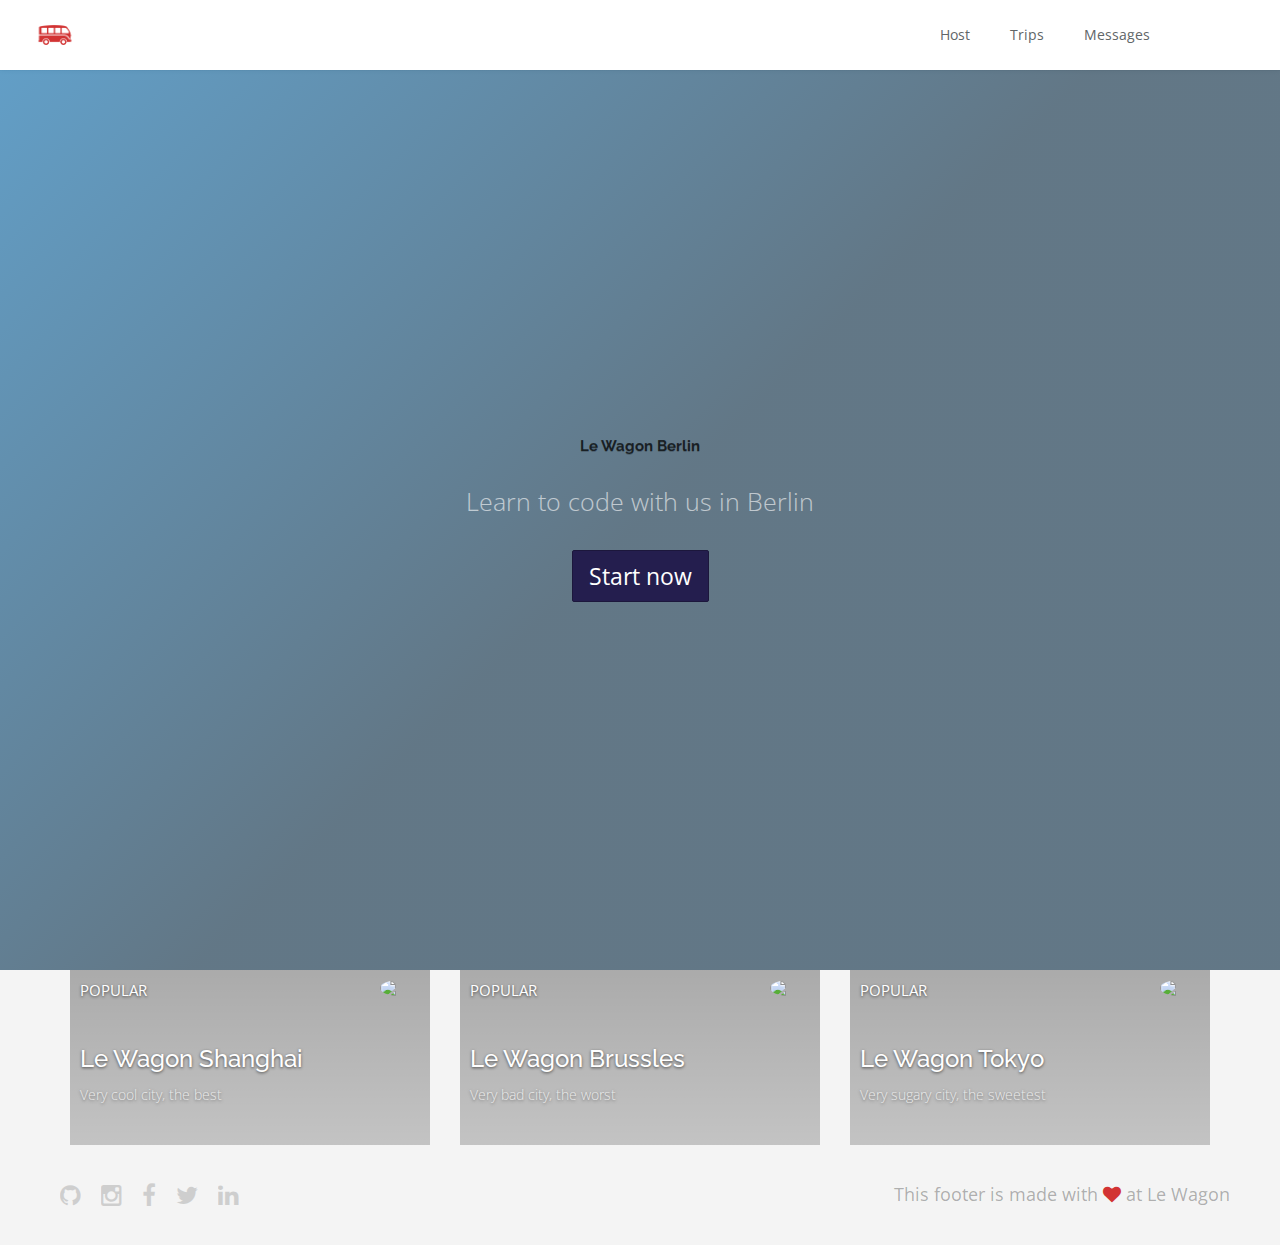
==== commit b746515b: "Automated commit at 2018-06-04 13:30:20 UTC by middleman-deploy 2.0.0-alpha" ====
--- a/index.html
+++ b/index.html
@@ -7,7 +7,7 @@
           content="width=device-width, initial-scale=1, shrink-to-fit=no">
     <!-- Use the title from a page's frontmatter if it has one -->
     <title>Le Wagon - Middleman</title>
-    <link href="stylesheets/application-27dc4481.css" rel="stylesheet" />
+    <link href="stylesheets/application-a3c2b6cb.css" rel="stylesheet" />
     <script src="javascripts/application-93de88c9.js"></script>
     <link href="images/favicon-f15af148.png" rel="icon" type="image/png" />
   </head>
--- a/stylesheets/application-a3c2b6cb.css
+++ b/stylesheets/application-a3c2b6cb.css
@@ -0,0 +1,8 @@
+@import url("https://fonts.googleapis.com/css?family=Open+Sans:400,300,700|Raleway:400,100,300,700,500");/*!
+ * Bootstrap v3.3.7 (http://getbootstrap.com)
+ * Copyright 2011-2016 Twitter, Inc.
+ * Licensed under MIT (https://github.com/twbs/bootstrap/blob/master/LICENSE)
+ *//*! normalize.css v3.0.3 | MIT License | github.com/necolas/normalize.css */html{font-family:sans-serif;-ms-text-size-adjust:100%;-webkit-text-size-adjust:100%}body{margin:0}article,aside,details,figcaption,figure,footer,header,hgroup,main,menu,nav,section,summary{display:block}audio,canvas,progress,video{display:inline-block;vertical-align:baseline}audio:not([controls]){display:none;height:0}[hidden],template{display:none}a{background-color:transparent}a:active,a:hover{outline:0}abbr[title]{border-bottom:1px dotted}b,strong{font-weight:bold}dfn{font-style:italic}h1{font-size:2em;margin:0.67em 0}mark{background:#ff0;color:#000}small{font-size:80%}sub,sup{font-size:75%;line-height:0;position:relative;vertical-align:baseline}sup{top:-0.5em}sub{bottom:-0.25em}img{border:0}svg:not(:root){overflow:hidden}figure{margin:1em 40px}hr{-webkit-box-sizing:content-box;box-sizing:content-box;height:0}pre{overflow:auto}code,kbd,pre,samp{font-family:monospace, monospace;font-size:1em}button,input,optgroup,select,textarea{color:inherit;font:inherit;margin:0}button{overflow:visible}button,select{text-transform:none}button,html input[type="button"],input[type="reset"],input[type="submit"]{-webkit-appearance:button;cursor:pointer}button[disabled],html input[disabled]{cursor:default}button::-moz-focus-inner,input::-moz-focus-inner{border:0;padding:0}input{line-height:normal}input[type="checkbox"],input[type="radio"]{-webkit-box-sizing:border-box;box-sizing:border-box;padding:0}input[type="number"]::-webkit-inner-spin-button,input[type="number"]::-webkit-outer-spin-button{height:auto}input[type="search"]{-webkit-appearance:textfield;-webkit-box-sizing:content-box;box-sizing:content-box}input[type="search"]::-webkit-search-cancel-button,input[type="search"]::-webkit-search-decoration{-webkit-appearance:none}fieldset{border:1px solid #c0c0c0;margin:0 2px;padding:0.35em 0.625em 0.75em}legend{border:0;padding:0}textarea{overflow:auto}optgroup{font-weight:bold}table{border-collapse:collapse;border-spacing:0}td,th{padding:0}/*! Source: https://github.com/h5bp/html5-boilerplate/blob/master/src/css/main.css */@media print{*,*:before,*:after{background:transparent !important;color:#000 !important;-webkit-box-shadow:none !important;box-shadow:none !important;text-shadow:none !important}a,a:visited{text-decoration:underline}a[href]:after{content:" (" attr(href) ")"}abbr[title]:after{content:" (" attr(title) ")"}a[href^="#"]:after,a[href^="javascript:"]:after{content:""}pre,blockquote{border:1px solid #999;page-break-inside:avoid}thead{display:table-header-group}tr,img{page-break-inside:avoid}img{max-width:100% !important}p,h2,h3{orphans:3;widows:3}h2,h3{page-break-after:avoid}.navbar{display:none}.btn>.caret,.dropup>.btn>.caret{border-top-color:#000 !important}.label{border:1px solid #000}.table{border-collapse:collapse !important}.table td,.table th{background-color:#fff !important}.table-bordered th,.table-bordered td{border:1px solid #ddd !important}}@font-face{font-family:'Glyphicons Halflings';src:url("../assets/bootstrap/glyphicons-halflings-regular-86b6f62b.eot");src:url("../assets/bootstrap/glyphicons-halflings-regular-86b6f62b.eot?#iefix") format("embedded-opentype"),url("../assets/bootstrap/glyphicons-halflings-regular-ca35b697.woff2") format("woff2"),url("../assets/bootstrap/glyphicons-halflings-regular-278e49a8.woff") format("woff"),url("../assets/bootstrap/glyphicons-halflings-regular-44bc1850.ttf") format("truetype"),url("../assets/bootstrap/glyphicons-halflings-regular-de51a849.svg#glyphicons_halflingsregular") format("svg")}.glyphicon{position:relative;top:1px;display:inline-block;font-family:'Glyphicons Halflings';font-style:normal;font-weight:normal;line-height:1;-webkit-font-smoothing:antialiased;-moz-osx-font-smoothing:grayscale}.glyphicon-asterisk:before{content:"\002a"}.glyphicon-plus:before{content:"\002b"}.glyphicon-euro:before,.glyphicon-eur:before{content:"\20ac"}.glyphicon-minus:before{content:"\2212"}.glyphicon-cloud:before{content:"\2601"}.glyphicon-envelope:before{content:"\2709"}.glyphicon-pencil:before{content:"\270f"}.glyphicon-glass:before{content:"\e001"}.glyphicon-music:before{content:"\e002"}.glyphicon-search:before{content:"\e003"}.glyphicon-heart:before{content:"\e005"}.glyphicon-star:before{content:"\e006"}.glyphicon-star-empty:before{content:"\e007"}.glyphicon-user:before{content:"\e008"}.glyphicon-film:before{content:"\e009"}.glyphicon-th-large:before{content:"\e010"}.glyphicon-th:before{content:"\e011"}.glyphicon-th-list:before{content:"\e012"}.glyphicon-ok:before{content:"\e013"}.glyphicon-remove:before{content:"\e014"}.glyphicon-zoom-in:before{content:"\e015"}.glyphicon-zoom-out:before{content:"\e016"}.glyphicon-off:before{content:"\e017"}.glyphicon-signal:before{content:"\e018"}.glyphicon-cog:before{content:"\e019"}.glyphicon-trash:before{content:"\e020"}.glyphicon-home:before{content:"\e021"}.glyphicon-file:before{content:"\e022"}.glyphicon-time:before{content:"\e023"}.glyphicon-road:before{content:"\e024"}.glyphicon-download-alt:before{content:"\e025"}.glyphicon-download:before{content:"\e026"}.glyphicon-upload:before{content:"\e027"}.glyphicon-inbox:before{content:"\e028"}.glyphicon-play-circle:before{content:"\e029"}.glyphicon-repeat:before{content:"\e030"}.glyphicon-refresh:before{content:"\e031"}.glyphicon-list-alt:before{content:"\e032"}.glyphicon-lock:before{content:"\e033"}.glyphicon-flag:before{content:"\e034"}.glyphicon-headphones:before{content:"\e035"}.glyphicon-volume-off:before{content:"\e036"}.glyphicon-volume-down:before{content:"\e037"}.glyphicon-volume-up:before{content:"\e038"}.glyphicon-qrcode:before{content:"\e039"}.glyphicon-barcode:before{content:"\e040"}.glyphicon-tag:before{content:"\e041"}.glyphicon-tags:before{content:"\e042"}.glyphicon-book:before{content:"\e043"}.glyphicon-bookmark:before{content:"\e044"}.glyphicon-print:before{content:"\e045"}.glyphicon-camera:before{content:"\e046"}.glyphicon-font:before{content:"\e047"}.glyphicon-bold:before{content:"\e048"}.glyphicon-italic:before{content:"\e049"}.glyphicon-text-height:before{content:"\e050"}.glyphicon-text-width:before{content:"\e051"}.glyphicon-align-left:before{content:"\e052"}.glyphicon-align-center:before{content:"\e053"}.glyphicon-align-right:before{content:"\e054"}.glyphicon-align-justify:before{content:"\e055"}.glyphicon-list:before{content:"\e056"}.glyphicon-indent-left:before{content:"\e057"}.glyphicon-indent-right:before{content:"\e058"}.glyphicon-facetime-video:before{content:"\e059"}.glyphicon-picture:before{content:"\e060"}.glyphicon-map-marker:before{content:"\e062"}.glyphicon-adjust:before{content:"\e063"}.glyphicon-tint:before{content:"\e064"}.glyphicon-edit:before{content:"\e065"}.glyphicon-share:before{content:"\e066"}.glyphicon-check:before{content:"\e067"}.glyphicon-move:before{content:"\e068"}.glyphicon-step-backward:before{content:"\e069"}.glyphicon-fast-backward:before{content:"\e070"}.glyphicon-backward:before{content:"\e071"}.glyphicon-play:before{content:"\e072"}.glyphicon-pause:before{content:"\e073"}.glyphicon-stop:before{content:"\e074"}.glyphicon-forward:before{content:"\e075"}.glyphicon-fast-forward:before{content:"\e076"}.glyphicon-step-forward:before{content:"\e077"}.glyphicon-eject:before{content:"\e078"}.glyphicon-chevron-left:before{content:"\e079"}.glyphicon-chevron-right:before{content:"\e080"}.glyphicon-plus-sign:before{content:"\e081"}.glyphicon-minus-sign:before{content:"\e082"}.glyphicon-remove-sign:before{content:"\e083"}.glyphicon-ok-sign:before{content:"\e084"}.glyphicon-question-sign:before{content:"\e085"}.glyphicon-info-sign:before{content:"\e086"}.glyphicon-screenshot:before{content:"\e087"}.glyphicon-remove-circle:before{content:"\e088"}.glyphicon-ok-circle:before{content:"\e089"}.glyphicon-ban-circle:before{content:"\e090"}.glyphicon-arrow-left:before{content:"\e091"}.glyphicon-arrow-right:before{content:"\e092"}.glyphicon-arrow-up:before{content:"\e093"}.glyphicon-arrow-down:before{content:"\e094"}.glyphicon-share-alt:before{content:"\e095"}.glyphicon-resize-full:before{content:"\e096"}.glyphicon-resize-small:before{content:"\e097"}.glyphicon-exclamation-sign:before{content:"\e101"}.glyphicon-gift:before{content:"\e102"}.glyphicon-leaf:before{content:"\e103"}.glyphicon-fire:before{content:"\e104"}.glyphicon-eye-open:before{content:"\e105"}.glyphicon-eye-close:before{content:"\e106"}.glyphicon-warning-sign:before{content:"\e107"}.glyphicon-plane:before{content:"\e108"}.glyphicon-calendar:before{content:"\e109"}.glyphicon-random:before{content:"\e110"}.glyphicon-comment:before{content:"\e111"}.glyphicon-magnet:before{content:"\e112"}.glyphicon-chevron-up:before{content:"\e113"}.glyphicon-chevron-down:before{content:"\e114"}.glyphicon-retweet:before{content:"\e115"}.glyphicon-shopping-cart:before{content:"\e116"}.glyphicon-folder-close:before{content:"\e117"}.glyphicon-folder-open:before{content:"\e118"}.glyphicon-resize-vertical:before{content:"\e119"}.glyphicon-resize-horizontal:before{content:"\e120"}.glyphicon-hdd:before{content:"\e121"}.glyphicon-bullhorn:before{content:"\e122"}.glyphicon-bell:before{content:"\e123"}.glyphicon-certificate:before{content:"\e124"}.glyphicon-thumbs-up:before{content:"\e125"}.glyphicon-thumbs-down:before{content:"\e126"}.glyphicon-hand-right:before{content:"\e127"}.glyphicon-hand-left:before{content:"\e128"}.glyphicon-hand-up:before{content:"\e129"}.glyphicon-hand-down:before{content:"\e130"}.glyphicon-circle-arrow-right:before{content:"\e131"}.glyphicon-circle-arrow-left:before{content:"\e132"}.glyphicon-circle-arrow-up:before{content:"\e133"}.glyphicon-circle-arrow-down:before{content:"\e134"}.glyphicon-globe:before{content:"\e135"}.glyphicon-wrench:before{content:"\e136"}.glyphicon-tasks:before{content:"\e137"}.glyphicon-filter:before{content:"\e138"}.glyphicon-briefcase:before{content:"\e139"}.glyphicon-fullscreen:before{content:"\e140"}.glyphicon-dashboard:before{content:"\e141"}.glyphicon-paperclip:before{content:"\e142"}.glyphicon-heart-empty:before{content:"\e143"}.glyphicon-link:before{content:"\e144"}.glyphicon-phone:before{content:"\e145"}.glyphicon-pushpin:before{content:"\e146"}.glyphicon-usd:before{content:"\e148"}.glyphicon-gbp:before{content:"\e149"}.glyphicon-sort:before{content:"\e150"}.glyphicon-sort-by-alphabet:before{content:"\e151"}.glyphicon-sort-by-alphabet-alt:before{content:"\e152"}.glyphicon-sort-by-order:before{content:"\e153"}.glyphicon-sort-by-order-alt:before{content:"\e154"}.glyphicon-sort-by-attributes:before{content:"\e155"}.glyphicon-sort-by-attributes-alt:before{content:"\e156"}.glyphicon-unchecked:before{content:"\e157"}.glyphicon-expand:before{content:"\e158"}.glyphicon-collapse-down:before{content:"\e159"}.glyphicon-collapse-up:before{content:"\e160"}.glyphicon-log-in:before{content:"\e161"}.glyphicon-flash:before{content:"\e162"}.glyphicon-log-out:before{content:"\e163"}.glyphicon-new-window:before{content:"\e164"}.glyphicon-record:before{content:"\e165"}.glyphicon-save:before{content:"\e166"}.glyphicon-open:before{content:"\e167"}.glyphicon-saved:before{content:"\e168"}.glyphicon-import:before{content:"\e169"}.glyphicon-export:before{content:"\e170"}.glyphicon-send:before{content:"\e171"}.glyphicon-floppy-disk:before{content:"\e172"}.glyphicon-floppy-saved:before{content:"\e173"}.glyphicon-floppy-remove:before{content:"\e174"}.glyphicon-floppy-save:before{content:"\e175"}.glyphicon-floppy-open:before{content:"\e176"}.glyphicon-credit-card:before{content:"\e177"}.glyphicon-transfer:before{content:"\e178"}.glyphicon-cutlery:before{content:"\e179"}.glyphicon-header:before{content:"\e180"}.glyphicon-compressed:before{content:"\e181"}.glyphicon-earphone:before{content:"\e182"}.glyphicon-phone-alt:before{content:"\e183"}.glyphicon-tower:before{content:"\e184"}.glyphicon-stats:before{content:"\e185"}.glyphicon-sd-video:before{content:"\e186"}.glyphicon-hd-video:before{content:"\e187"}.glyphicon-subtitles:before{content:"\e188"}.glyphicon-sound-stereo:before{content:"\e189"}.glyphicon-sound-dolby:before{content:"\e190"}.glyphicon-sound-5-1:before{content:"\e191"}.glyphicon-sound-6-1:before{content:"\e192"}.glyphicon-sound-7-1:before{content:"\e193"}.glyphicon-copyright-mark:before{content:"\e194"}.glyphicon-registration-mark:before{content:"\e195"}.glyphicon-cloud-download:before{content:"\e197"}.glyphicon-cloud-upload:before{content:"\e198"}.glyphicon-tree-conifer:before{content:"\e199"}.glyphicon-tree-deciduous:before{content:"\e200"}.glyphicon-cd:before{content:"\e201"}.glyphicon-save-file:before{content:"\e202"}.glyphicon-open-file:before{content:"\e203"}.glyphicon-level-up:before{content:"\e204"}.glyphicon-copy:before{content:"\e205"}.glyphicon-paste:before{content:"\e206"}.glyphicon-alert:before{content:"\e209"}.glyphicon-equalizer:before{content:"\e210"}.glyphicon-king:before{content:"\e211"}.glyphicon-queen:before{content:"\e212"}.glyphicon-pawn:before{content:"\e213"}.glyphicon-bishop:before{content:"\e214"}.glyphicon-knight:before{content:"\e215"}.glyphicon-baby-formula:before{content:"\e216"}.glyphicon-tent:before{content:"\26fa"}.glyphicon-blackboard:before{content:"\e218"}.glyphicon-bed:before{content:"\e219"}.glyphicon-apple:before{content:"\f8ff"}.glyphicon-erase:before{content:"\e221"}.glyphicon-hourglass:before{content:"\231b"}.glyphicon-lamp:before{content:"\e223"}.glyphicon-duplicate:before{content:"\e224"}.glyphicon-piggy-bank:before{content:"\e225"}.glyphicon-scissors:before{content:"\e226"}.glyphicon-bitcoin:before{content:"\e227"}.glyphicon-btc:before{content:"\e227"}.glyphicon-xbt:before{content:"\e227"}.glyphicon-yen:before{content:"\00a5"}.glyphicon-jpy:before{content:"\00a5"}.glyphicon-ruble:before{content:"\20bd"}.glyphicon-rub:before{content:"\20bd"}.glyphicon-scale:before{content:"\e230"}.glyphicon-ice-lolly:before{content:"\e231"}.glyphicon-ice-lolly-tasted:before{content:"\e232"}.glyphicon-education:before{content:"\e233"}.glyphicon-option-horizontal:before{content:"\e234"}.glyphicon-option-vertical:before{content:"\e235"}.glyphicon-menu-hamburger:before{content:"\e236"}.glyphicon-modal-window:before{content:"\e237"}.glyphicon-oil:before{content:"\e238"}.glyphicon-grain:before{content:"\e239"}.glyphicon-sunglasses:before{content:"\e240"}.glyphicon-text-size:before{content:"\e241"}.glyphicon-text-color:before{content:"\e242"}.glyphicon-text-background:before{content:"\e243"}.glyphicon-object-align-top:before{content:"\e244"}.glyphicon-object-align-bottom:before{content:"\e245"}.glyphicon-object-align-horizontal:before{content:"\e246"}.glyphicon-object-align-left:before{content:"\e247"}.glyphicon-object-align-vertical:before{content:"\e248"}.glyphicon-object-align-right:before{content:"\e249"}.glyphicon-triangle-right:before{content:"\e250"}.glyphicon-triangle-left:before{content:"\e251"}.glyphicon-triangle-bottom:before{content:"\e252"}.glyphicon-triangle-top:before{content:"\e253"}.glyphicon-console:before{content:"\e254"}.glyphicon-superscript:before{content:"\e255"}.glyphicon-subscript:before{content:"\e256"}.glyphicon-menu-left:before{content:"\e257"}.glyphicon-menu-right:before{content:"\e258"}.glyphicon-menu-down:before{content:"\e259"}.glyphicon-menu-up:before{content:"\e260"}*{-webkit-box-sizing:border-box;box-sizing:border-box}*:before,*:after{-webkit-box-sizing:border-box;box-sizing:border-box}html{font-size:10px;-webkit-tap-highlight-color:transparent}body{font-family:"Open Sans", "Helvetica", "sans-serif";font-size:18px;line-height:1.42857143;color:#333333;background-color:#F4F4F4}input,button,select,textarea{font-family:inherit;font-size:inherit;line-height:inherit}a{color:#241e4e;text-decoration:none}a:hover,a:focus{color:#0b0917;text-decoration:underline}a:focus{outline:5px auto -webkit-focus-ring-color;outline-offset:-2px}figure{margin:0}img{vertical-align:middle}.img-responsive{display:block;max-width:100%;height:auto}.img-rounded{border-radius:2px}.img-thumbnail{padding:4px;line-height:1.42857143;background-color:#F4F4F4;border:1px solid #ddd;border-radius:2px;-webkit-transition:all 0.2s ease-in-out;transition:all 0.2s ease-in-out;display:inline-block;max-width:100%;height:auto}.img-circle{border-radius:50%}hr{margin-top:25px;margin-bottom:25px;border:0;border-top:1px solid #eeeeee}.sr-only{position:absolute;width:1px;height:1px;margin:-1px;padding:0;overflow:hidden;clip:rect(0, 0, 0, 0);border:0}.sr-only-focusable:active,.sr-only-focusable:focus{position:static;width:auto;height:auto;margin:0;overflow:visible;clip:auto}[role="button"]{cursor:pointer}h1,h2,h3,h4,h5,h6,.h1,.h2,.h3,.h4,.h5,.h6{font-family:"Raleway", "Helvetica", "sans-serif";font-weight:500;line-height:1.1;color:inherit}h1 small,h1 .small,h2 small,h2 .small,h3 small,h3 .small,h4 small,h4 .small,h5 small,h5 .small,h6 small,h6 .small,.h1 small,.h1 .small,.h2 small,.h2 .small,.h3 small,.h3 .small,.h4 small,.h4 .small,.h5 small,.h5 .small,.h6 small,.h6 .small{font-weight:normal;line-height:1;color:#777777}h1,.h1,h2,.h2,h3,.h3{margin-top:25px;margin-bottom:12.5px}h1 small,h1 .small,.h1 small,.h1 .small,h2 small,h2 .small,.h2 small,.h2 .small,h3 small,h3 .small,.h3 small,.h3 .small{font-size:65%}h4,.h4,h5,.h5,h6,.h6{margin-top:12.5px;margin-bottom:12.5px}h4 small,h4 .small,.h4 small,.h4 .small,h5 small,h5 .small,.h5 small,.h5 .small,h6 small,h6 .small,.h6 small,.h6 .small{font-size:75%}h1,.h1{font-size:46px}h2,.h2{font-size:38px}h3,.h3{font-size:31px}h4,.h4{font-size:23px}h5,.h5{font-size:18px}h6,.h6{font-size:16px}p{margin:0 0 12.5px}.lead{margin-bottom:25px;font-size:20px;font-weight:300;line-height:1.4}@media (min-width: 768px){.lead{font-size:27px}}small,.small{font-size:88%}mark,.mark{background-color:#fcf8e3;padding:.2em}.text-left{text-align:left}.text-right{text-align:right}.text-center{text-align:center}.text-justify{text-align:justify}.text-nowrap{white-space:nowrap}.text-lowercase{text-transform:lowercase}.text-uppercase,.initialism{text-transform:uppercase}.text-capitalize{text-transform:capitalize}.text-muted{color:#777777}.text-primary{color:#241e4e}a.text-primary:hover,a.text-primary:focus{color:#131029}.text-success{color:#3c763d}a.text-success:hover,a.text-success:focus{color:#2b542c}.text-info{color:#31708f}a.text-info:hover,a.text-info:focus{color:#245269}.text-warning{color:#8a6d3b}a.text-warning:hover,a.text-warning:focus{color:#66512c}.text-danger{color:#a94442}a.text-danger:hover,a.text-danger:focus{color:#843534}.bg-primary{color:#fff}.bg-primary{background-color:#241e4e}a.bg-primary:hover,a.bg-primary:focus{background-color:#131029}.bg-success{background-color:#dff0d8}a.bg-success:hover,a.bg-success:focus{background-color:#c1e2b3}.bg-info{background-color:#d9edf7}a.bg-info:hover,a.bg-info:focus{background-color:#afd9ee}.bg-warning{background-color:#fcf8e3}a.bg-warning:hover,a.bg-warning:focus{background-color:#f7ecb5}.bg-danger{background-color:#f2dede}a.bg-danger:hover,a.bg-danger:focus{background-color:#e4b9b9}.page-header{padding-bottom:11.5px;margin:50px 0 25px;border-bottom:1px solid #eeeeee}ul,ol{margin-top:0;margin-bottom:12.5px}ul ul,ul ol,ol ul,ol ol{margin-bottom:0}.list-unstyled{padding-left:0;list-style:none}.list-inline{padding-left:0;list-style:none;margin-left:-5px}.list-inline>li{display:inline-block;padding-left:5px;padding-right:5px}dl{margin-top:0;margin-bottom:25px}dt,dd{line-height:1.42857143}dt{font-weight:bold}dd{margin-left:0}.dl-horizontal dd:before,.dl-horizontal dd:after{content:" ";display:table}.dl-horizontal dd:after{clear:both}@media (min-width: 768px){.dl-horizontal dt{float:left;width:160px;clear:left;text-align:right;overflow:hidden;text-overflow:ellipsis;white-space:nowrap}.dl-horizontal dd{margin-left:180px}}abbr[title],abbr[data-original-title]{cursor:help;border-bottom:1px dotted #777777}.initialism{font-size:90%}blockquote{padding:12.5px 25px;margin:0 0 25px;font-size:22.5px;border-left:5px solid #eeeeee}blockquote p:last-child,blockquote ul:last-child,blockquote ol:last-child{margin-bottom:0}blockquote footer,blockquote small,blockquote .small{display:block;font-size:80%;line-height:1.42857143;color:#777777}blockquote footer:before,blockquote small:before,blockquote .small:before{content:'\2014 \00A0'}.blockquote-reverse,blockquote.pull-right{padding-right:15px;padding-left:0;border-right:5px solid #eeeeee;border-left:0;text-align:right}.blockquote-reverse footer:before,.blockquote-reverse small:before,.blockquote-reverse .small:before,blockquote.pull-right footer:before,blockquote.pull-right small:before,blockquote.pull-right .small:before{content:''}.blockquote-reverse footer:after,.blockquote-reverse small:after,.blockquote-reverse .small:after,blockquote.pull-right footer:after,blockquote.pull-right small:after,blockquote.pull-right .small:after{content:'\00A0 \2014'}address{margin-bottom:25px;font-style:normal;line-height:1.42857143}code,kbd,pre,samp{font-family:Menlo, Monaco, Consolas, "Courier New", monospace}code{padding:2px 4px;font-size:90%;color:#c7254e;background-color:#f9f2f4;border-radius:2px}kbd{padding:2px 4px;font-size:90%;color:#fff;background-color:#333;border-radius:2px;-webkit-box-shadow:inset 0 -1px 0 rgba(0,0,0,0.25);box-shadow:inset 0 -1px 0 rgba(0,0,0,0.25)}kbd kbd{padding:0;font-size:100%;font-weight:bold;-webkit-box-shadow:none;box-shadow:none}pre{display:block;padding:12px;margin:0 0 12.5px;font-size:17px;line-height:1.42857143;word-break:break-all;word-wrap:break-word;color:#333333;background-color:#f5f5f5;border:1px solid #ccc;border-radius:2px}pre code{padding:0;font-size:inherit;color:inherit;white-space:pre-wrap;background-color:transparent;border-radius:0}.pre-scrollable{max-height:340px;overflow-y:scroll}.container{margin-right:auto;margin-left:auto;padding-left:15px;padding-right:15px}.container:before,.container:after{content:" ";display:table}.container:after{clear:both}@media (min-width: 768px){.container{width:750px}}@media (min-width: 992px){.container{width:970px}}@media (min-width: 1200px){.container{width:1170px}}.container-fluid{margin-right:auto;margin-left:auto;padding-left:15px;padding-right:15px}.container-fluid:before,.container-fluid:after{content:" ";display:table}.container-fluid:after{clear:both}.row{margin-left:-15px;margin-right:-15px}.row:before,.row:after{content:" ";display:table}.row:after{clear:both}.col-xs-1,.col-sm-1,.col-md-1,.col-lg-1,.col-xs-2,.col-sm-2,.col-md-2,.col-lg-2,.col-xs-3,.col-sm-3,.col-md-3,.col-lg-3,.col-xs-4,.col-sm-4,.col-md-4,.col-lg-4,.col-xs-5,.col-sm-5,.col-md-5,.col-lg-5,.col-xs-6,.col-sm-6,.col-md-6,.col-lg-6,.col-xs-7,.col-sm-7,.col-md-7,.col-lg-7,.col-xs-8,.col-sm-8,.col-md-8,.col-lg-8,.col-xs-9,.col-sm-9,.col-md-9,.col-lg-9,.col-xs-10,.col-sm-10,.col-md-10,.col-lg-10,.col-xs-11,.col-sm-11,.col-md-11,.col-lg-11,.col-xs-12,.col-sm-12,.col-md-12,.col-lg-12{position:relative;min-height:1px;padding-left:15px;padding-right:15px}.col-xs-1,.col-xs-2,.col-xs-3,.col-xs-4,.col-xs-5,.col-xs-6,.col-xs-7,.col-xs-8,.col-xs-9,.col-xs-10,.col-xs-11,.col-xs-12{float:left}.col-xs-1{width:8.33333333%}.col-xs-2{width:16.66666667%}.col-xs-3{width:25%}.col-xs-4{width:33.33333333%}.col-xs-5{width:41.66666667%}.col-xs-6{width:50%}.col-xs-7{width:58.33333333%}.col-xs-8{width:66.66666667%}.col-xs-9{width:75%}.col-xs-10{width:83.33333333%}.col-xs-11{width:91.66666667%}.col-xs-12{width:100%}.col-xs-pull-0{right:auto}.col-xs-pull-1{right:8.33333333%}.col-xs-pull-2{right:16.66666667%}.col-xs-pull-3{right:25%}.col-xs-pull-4{right:33.33333333%}.col-xs-pull-5{right:41.66666667%}.col-xs-pull-6{right:50%}.col-xs-pull-7{right:58.33333333%}.col-xs-pull-8{right:66.66666667%}.col-xs-pull-9{right:75%}.col-xs-pull-10{right:83.33333333%}.col-xs-pull-11{right:91.66666667%}.col-xs-pull-12{right:100%}.col-xs-push-0{left:auto}.col-xs-push-1{left:8.33333333%}.col-xs-push-2{left:16.66666667%}.col-xs-push-3{left:25%}.col-xs-push-4{left:33.33333333%}.col-xs-push-5{left:41.66666667%}.col-xs-push-6{left:50%}.col-xs-push-7{left:58.33333333%}.col-xs-push-8{left:66.66666667%}.col-xs-push-9{left:75%}.col-xs-push-10{left:83.33333333%}.col-xs-push-11{left:91.66666667%}.col-xs-push-12{left:100%}.col-xs-offset-0{margin-left:0%}.col-xs-offset-1{margin-left:8.33333333%}.col-xs-offset-2{margin-left:16.66666667%}.col-xs-offset-3{margin-left:25%}.col-xs-offset-4{margin-left:33.33333333%}.col-xs-offset-5{margin-left:41.66666667%}.col-xs-offset-6{margin-left:50%}.col-xs-offset-7{margin-left:58.33333333%}.col-xs-offset-8{margin-left:66.66666667%}.col-xs-offset-9{margin-left:75%}.col-xs-offset-10{margin-left:83.33333333%}.col-xs-offset-11{margin-left:91.66666667%}.col-xs-offset-12{margin-left:100%}@media (min-width: 768px){.col-sm-1,.col-sm-2,.col-sm-3,.col-sm-4,.col-sm-5,.col-sm-6,.col-sm-7,.col-sm-8,.col-sm-9,.col-sm-10,.col-sm-11,.col-sm-12{float:left}.col-sm-1{width:8.33333333%}.col-sm-2{width:16.66666667%}.col-sm-3{width:25%}.col-sm-4{width:33.33333333%}.col-sm-5{width:41.66666667%}.col-sm-6{width:50%}.col-sm-7{width:58.33333333%}.col-sm-8{width:66.66666667%}.col-sm-9{width:75%}.col-sm-10{width:83.33333333%}.col-sm-11{width:91.66666667%}.col-sm-12{width:100%}.col-sm-pull-0{right:auto}.col-sm-pull-1{right:8.33333333%}.col-sm-pull-2{right:16.66666667%}.col-sm-pull-3{right:25%}.col-sm-pull-4{right:33.33333333%}.col-sm-pull-5{right:41.66666667%}.col-sm-pull-6{right:50%}.col-sm-pull-7{right:58.33333333%}.col-sm-pull-8{right:66.66666667%}.col-sm-pull-9{right:75%}.col-sm-pull-10{right:83.33333333%}.col-sm-pull-11{right:91.66666667%}.col-sm-pull-12{right:100%}.col-sm-push-0{left:auto}.col-sm-push-1{left:8.33333333%}.col-sm-push-2{left:16.66666667%}.col-sm-push-3{left:25%}.col-sm-push-4{left:33.33333333%}.col-sm-push-5{left:41.66666667%}.col-sm-push-6{left:50%}.col-sm-push-7{left:58.33333333%}.col-sm-push-8{left:66.66666667%}.col-sm-push-9{left:75%}.col-sm-push-10{left:83.33333333%}.col-sm-push-11{left:91.66666667%}.col-sm-push-12{left:100%}.col-sm-offset-0{margin-left:0%}.col-sm-offset-1{margin-left:8.33333333%}.col-sm-offset-2{margin-left:16.66666667%}.col-sm-offset-3{margin-left:25%}.col-sm-offset-4{margin-left:33.33333333%}.col-sm-offset-5{margin-left:41.66666667%}.col-sm-offset-6{margin-left:50%}.col-sm-offset-7{margin-left:58.33333333%}.col-sm-offset-8{margin-left:66.66666667%}.col-sm-offset-9{margin-left:75%}.col-sm-offset-10{margin-left:83.33333333%}.col-sm-offset-11{margin-left:91.66666667%}.col-sm-offset-12{margin-left:100%}}@media (min-width: 992px){.col-md-1,.col-md-2,.col-md-3,.col-md-4,.col-md-5,.col-md-6,.col-md-7,.col-md-8,.col-md-9,.col-md-10,.col-md-11,.col-md-12{float:left}.col-md-1{width:8.33333333%}.col-md-2{width:16.66666667%}.col-md-3{width:25%}.col-md-4{width:33.33333333%}.col-md-5{width:41.66666667%}.col-md-6{width:50%}.col-md-7{width:58.33333333%}.col-md-8{width:66.66666667%}.col-md-9{width:75%}.col-md-10{width:83.33333333%}.col-md-11{width:91.66666667%}.col-md-12{width:100%}.col-md-pull-0{right:auto}.col-md-pull-1{right:8.33333333%}.col-md-pull-2{right:16.66666667%}.col-md-pull-3{right:25%}.col-md-pull-4{right:33.33333333%}.col-md-pull-5{right:41.66666667%}.col-md-pull-6{right:50%}.col-md-pull-7{right:58.33333333%}.col-md-pull-8{right:66.66666667%}.col-md-pull-9{right:75%}.col-md-pull-10{right:83.33333333%}.col-md-pull-11{right:91.66666667%}.col-md-pull-12{right:100%}.col-md-push-0{left:auto}.col-md-push-1{left:8.33333333%}.col-md-push-2{left:16.66666667%}.col-md-push-3{left:25%}.col-md-push-4{left:33.33333333%}.col-md-push-5{left:41.66666667%}.col-md-push-6{left:50%}.col-md-push-7{left:58.33333333%}.col-md-push-8{left:66.66666667%}.col-md-push-9{left:75%}.col-md-push-10{left:83.33333333%}.col-md-push-11{left:91.66666667%}.col-md-push-12{left:100%}.col-md-offset-0{margin-left:0%}.col-md-offset-1{margin-left:8.33333333%}.col-md-offset-2{margin-left:16.66666667%}.col-md-offset-3{margin-left:25%}.col-md-offset-4{margin-left:33.33333333%}.col-md-offset-5{margin-left:41.66666667%}.col-md-offset-6{margin-left:50%}.col-md-offset-7{margin-left:58.33333333%}.col-md-offset-8{margin-left:66.66666667%}.col-md-offset-9{margin-left:75%}.col-md-offset-10{margin-left:83.33333333%}.col-md-offset-11{margin-left:91.66666667%}.col-md-offset-12{margin-left:100%}}@media (min-width: 1200px){.col-lg-1,.col-lg-2,.col-lg-3,.col-lg-4,.col-lg-5,.col-lg-6,.col-lg-7,.col-lg-8,.col-lg-9,.col-lg-10,.col-lg-11,.col-lg-12{float:left}.col-lg-1{width:8.33333333%}.col-lg-2{width:16.66666667%}.col-lg-3{width:25%}.col-lg-4{width:33.33333333%}.col-lg-5{width:41.66666667%}.col-lg-6{width:50%}.col-lg-7{width:58.33333333%}.col-lg-8{width:66.66666667%}.col-lg-9{width:75%}.col-lg-10{width:83.33333333%}.col-lg-11{width:91.66666667%}.col-lg-12{width:100%}.col-lg-pull-0{right:auto}.col-lg-pull-1{right:8.33333333%}.col-lg-pull-2{right:16.66666667%}.col-lg-pull-3{right:25%}.col-lg-pull-4{right:33.33333333%}.col-lg-pull-5{right:41.66666667%}.col-lg-pull-6{right:50%}.col-lg-pull-7{right:58.33333333%}.col-lg-pull-8{right:66.66666667%}.col-lg-pull-9{right:75%}.col-lg-pull-10{right:83.33333333%}.col-lg-pull-11{right:91.66666667%}.col-lg-pull-12{right:100%}.col-lg-push-0{left:auto}.col-lg-push-1{left:8.33333333%}.col-lg-push-2{left:16.66666667%}.col-lg-push-3{left:25%}.col-lg-push-4{left:33.33333333%}.col-lg-push-5{left:41.66666667%}.col-lg-push-6{left:50%}.col-lg-push-7{left:58.33333333%}.col-lg-push-8{left:66.66666667%}.col-lg-push-9{left:75%}.col-lg-push-10{left:83.33333333%}.col-lg-push-11{left:91.66666667%}.col-lg-push-12{left:100%}.col-lg-offset-0{margin-left:0%}.col-lg-offset-1{margin-left:8.33333333%}.col-lg-offset-2{margin-left:16.66666667%}.col-lg-offset-3{margin-left:25%}.col-lg-offset-4{margin-left:33.33333333%}.col-lg-offset-5{margin-left:41.66666667%}.col-lg-offset-6{margin-left:50%}.col-lg-offset-7{margin-left:58.33333333%}.col-lg-offset-8{margin-left:66.66666667%}.col-lg-offset-9{margin-left:75%}.col-lg-offset-10{margin-left:83.33333333%}.col-lg-offset-11{margin-left:91.66666667%}.col-lg-offset-12{margin-left:100%}}table{background-color:transparent}caption{padding-top:8px;padding-bottom:8px;color:#777777;text-align:left}th{text-align:left}.table{width:100%;max-width:100%;margin-bottom:25px}.table>thead>tr>th,.table>thead>tr>td,.table>tbody>tr>th,.table>tbody>tr>td,.table>tfoot>tr>th,.table>tfoot>tr>td{padding:8px;line-height:1.42857143;vertical-align:top;border-top:1px solid #ddd}.table>thead>tr>th{vertical-align:bottom;border-bottom:2px solid #ddd}.table>caption+thead>tr:first-child>th,.table>caption+thead>tr:first-child>td,.table>colgroup+thead>tr:first-child>th,.table>colgroup+thead>tr:first-child>td,.table>thead:first-child>tr:first-child>th,.table>thead:first-child>tr:first-child>td{border-top:0}.table>tbody+tbody{border-top:2px solid #ddd}.table .table{background-color:#F4F4F4}.table-condensed>thead>tr>th,.table-condensed>thead>tr>td,.table-condensed>tbody>tr>th,.table-condensed>tbody>tr>td,.table-condensed>tfoot>tr>th,.table-condensed>tfoot>tr>td{padding:5px}.table-bordered{border:1px solid #ddd}.table-bordered>thead>tr>th,.table-bordered>thead>tr>td,.table-bordered>tbody>tr>th,.table-bordered>tbody>tr>td,.table-bordered>tfoot>tr>th,.table-bordered>tfoot>tr>td{border:1px solid #ddd}.table-bordered>thead>tr>th,.table-bordered>thead>tr>td{border-bottom-width:2px}.table-striped>tbody>tr:nth-of-type(odd){background-color:#f9f9f9}.table-hover>tbody>tr:hover{background-color:#f5f5f5}table col[class*="col-"]{position:static;float:none;display:table-column}table td[class*="col-"],table th[class*="col-"]{position:static;float:none;display:table-cell}.table>thead>tr>td.active,.table>thead>tr>th.active,.table>thead>tr.active>td,.table>thead>tr.active>th,.table>tbody>tr>td.active,.table>tbody>tr>th.active,.table>tbody>tr.active>td,.table>tbody>tr.active>th,.table>tfoot>tr>td.active,.table>tfoot>tr>th.active,.table>tfoot>tr.active>td,.table>tfoot>tr.active>th{background-color:#f5f5f5}.table-hover>tbody>tr>td.active:hover,.table-hover>tbody>tr>th.active:hover,.table-hover>tbody>tr.active:hover>td,.table-hover>tbody>tr:hover>.active,.table-hover>tbody>tr.active:hover>th{background-color:#e8e8e8}.table>thead>tr>td.success,.table>thead>tr>th.success,.table>thead>tr.success>td,.table>thead>tr.success>th,.table>tbody>tr>td.success,.table>tbody>tr>th.success,.table>tbody>tr.success>td,.table>tbody>tr.success>th,.table>tfoot>tr>td.success,.table>tfoot>tr>th.success,.table>tfoot>tr.success>td,.table>tfoot>tr.success>th{background-color:#dff0d8}.table-hover>tbody>tr>td.success:hover,.table-hover>tbody>tr>th.success:hover,.table-hover>tbody>tr.success:hover>td,.table-hover>tbody>tr:hover>.success,.table-hover>tbody>tr.success:hover>th{background-color:#d0e9c6}.table>thead>tr>td.info,.table>thead>tr>th.info,.table>thead>tr.info>td,.table>thead>tr.info>th,.table>tbody>tr>td.info,.table>tbody>tr>th.info,.table>tbody>tr.info>td,.table>tbody>tr.info>th,.table>tfoot>tr>td.info,.table>tfoot>tr>th.info,.table>tfoot>tr.info>td,.table>tfoot>tr.info>th{background-color:#d9edf7}.table-hover>tbody>tr>td.info:hover,.table-hover>tbody>tr>th.info:hover,.table-hover>tbody>tr.info:hover>td,.table-hover>tbody>tr:hover>.info,.table-hover>tbody>tr.info:hover>th{background-color:#c4e3f3}.table>thead>tr>td.warning,.table>thead>tr>th.warning,.table>thead>tr.warning>td,.table>thead>tr.warning>th,.table>tbody>tr>td.warning,.table>tbody>tr>th.warning,.table>tbody>tr.warning>td,.table>tbody>tr.warning>th,.table>tfoot>tr>td.warning,.table>tfoot>tr>th.warning,.table>tfoot>tr.warning>td,.table>tfoot>tr.warning>th{background-color:#fcf8e3}.table-hover>tbody>tr>td.warning:hover,.table-hover>tbody>tr>th.warning:hover,.table-hover>tbody>tr.warning:hover>td,.table-hover>tbody>tr:hover>.warning,.table-hover>tbody>tr.warning:hover>th{background-color:#faf2cc}.table>thead>tr>td.danger,.table>thead>tr>th.danger,.table>thead>tr.danger>td,.table>thead>tr.danger>th,.table>tbody>tr>td.danger,.table>tbody>tr>th.danger,.table>tbody>tr.danger>td,.table>tbody>tr.danger>th,.table>tfoot>tr>td.danger,.table>tfoot>tr>th.danger,.table>tfoot>tr.danger>td,.table>tfoot>tr.danger>th{background-color:#f2dede}.table-hover>tbody>tr>td.danger:hover,.table-hover>tbody>tr>th.danger:hover,.table-hover>tbody>tr.danger:hover>td,.table-hover>tbody>tr:hover>.danger,.table-hover>tbody>tr.danger:hover>th{background-color:#ebcccc}.table-responsive{overflow-x:auto;min-height:0.01%}@media screen and (max-width: 767px){.table-responsive{width:100%;margin-bottom:18.75px;overflow-y:hidden;-ms-overflow-style:-ms-autohiding-scrollbar;border:1px solid #ddd}.table-responsive>.table{margin-bottom:0}.table-responsive>.table>thead>tr>th,.table-responsive>.table>thead>tr>td,.table-responsive>.table>tbody>tr>th,.table-responsive>.table>tbody>tr>td,.table-responsive>.table>tfoot>tr>th,.table-responsive>.table>tfoot>tr>td{white-space:nowrap}.table-responsive>.table-bordered{border:0}.table-responsive>.table-bordered>thead>tr>th:first-child,.table-responsive>.table-bordered>thead>tr>td:first-child,.table-responsive>.table-bordered>tbody>tr>th:first-child,.table-responsive>.table-bordered>tbody>tr>td:first-child,.table-responsive>.table-bordered>tfoot>tr>th:first-child,.table-responsive>.table-bordered>tfoot>tr>td:first-child{border-left:0}.table-responsive>.table-bordered>thead>tr>th:last-child,.table-responsive>.table-bordered>thead>tr>td:last-child,.table-responsive>.table-bordered>tbody>tr>th:last-child,.table-responsive>.table-bordered>tbody>tr>td:last-child,.table-responsive>.table-bordered>tfoot>tr>th:last-child,.table-responsive>.table-bordered>tfoot>tr>td:last-child{border-right:0}.table-responsive>.table-bordered>tbody>tr:last-child>th,.table-responsive>.table-bordered>tbody>tr:last-child>td,.table-responsive>.table-bordered>tfoot>tr:last-child>th,.table-responsive>.table-bordered>tfoot>tr:last-child>td{border-bottom:0}}fieldset{padding:0;margin:0;border:0;min-width:0}legend{display:block;width:100%;padding:0;margin-bottom:25px;font-size:27px;line-height:inherit;color:#333333;border:0;border-bottom:1px solid #e5e5e5}label{display:inline-block;max-width:100%;margin-bottom:5px;font-weight:bold}input[type="search"]{-webkit-box-sizing:border-box;box-sizing:border-box}input[type="radio"],input[type="checkbox"]{margin:4px 0 0;margin-top:1px \9;line-height:normal}input[type="file"]{display:block}input[type="range"]{display:block;width:100%}select[multiple],select[size]{height:auto}input[type="file"]:focus,input[type="radio"]:focus,input[type="checkbox"]:focus{outline:5px auto -webkit-focus-ring-color;outline-offset:-2px}output{display:block;padding-top:7px;font-size:18px;line-height:1.42857143;color:#000000}.form-control{display:block;width:100%;height:39px;padding:6px 12px;font-size:18px;line-height:1.42857143;color:#000000;background-color:#fff;background-image:none;border:1px solid #ccc;border-radius:2px;-webkit-box-shadow:inset 0 1px 1px rgba(0,0,0,0.075);box-shadow:inset 0 1px 1px rgba(0,0,0,0.075);-webkit-transition:border-color ease-in-out 0.15s, box-shadow ease-in-out 0.15s;-webkit-transition:border-color ease-in-out 0.15s, -webkit-box-shadow ease-in-out 0.15s;transition:border-color ease-in-out 0.15s, -webkit-box-shadow ease-in-out 0.15s;transition:border-color ease-in-out 0.15s, box-shadow ease-in-out 0.15s;transition:border-color ease-in-out 0.15s, box-shadow ease-in-out 0.15s, -webkit-box-shadow ease-in-out 0.15s}.form-control:focus{border-color:#66afe9;outline:0;-webkit-box-shadow:inset 0 1px 1px rgba(0,0,0,0.075),0 0 8px rgba(102,175,233,0.6);box-shadow:inset 0 1px 1px rgba(0,0,0,0.075),0 0 8px rgba(102,175,233,0.6)}.form-control::-moz-placeholder{color:#999;opacity:1}.form-control:-ms-input-placeholder{color:#999}.form-control::-webkit-input-placeholder{color:#999}.form-control::-ms-expand{border:0;background-color:transparent}.form-control[disabled],.form-control[readonly],fieldset[disabled] .form-control{background-color:#eeeeee;opacity:1}.form-control[disabled],fieldset[disabled] .form-control{cursor:not-allowed}textarea.form-control{height:auto}input[type="search"]{-webkit-appearance:none}@media screen and (-webkit-min-device-pixel-ratio: 0){input[type="date"].form-control,input[type="time"].form-control,input[type="datetime-local"].form-control,input[type="month"].form-control{line-height:39px}input[type="date"].input-sm,.input-group-sm>input[type="date"].form-control,.input-group-sm>input[type="date"].input-group-addon,.input-group-sm>.input-group-btn>input[type="date"].btn,.input-group-sm input[type="date"],input[type="time"].input-sm,.input-group-sm>input[type="time"].form-control,.input-group-sm>input[type="time"].input-group-addon,.input-group-sm>.input-group-btn>input[type="time"].btn,.input-group-sm input[type="time"],input[type="datetime-local"].input-sm,.input-group-sm>input[type="datetime-local"].form-control,.input-group-sm>input[type="datetime-local"].input-group-addon,.input-group-sm>.input-group-btn>input[type="datetime-local"].btn,.input-group-sm input[type="datetime-local"],input[type="month"].input-sm,.input-group-sm>input[type="month"].form-control,.input-group-sm>input[type="month"].input-group-addon,.input-group-sm>.input-group-btn>input[type="month"].btn,.input-group-sm input[type="month"]{line-height:36px}input[type="date"].input-lg,.input-group-lg>input[type="date"].form-control,.input-group-lg>input[type="date"].input-group-addon,.input-group-lg>.input-group-btn>input[type="date"].btn,.input-group-lg input[type="date"],input[type="time"].input-lg,.input-group-lg>input[type="time"].form-control,.input-group-lg>input[type="time"].input-group-addon,.input-group-lg>.input-group-btn>input[type="time"].btn,.input-group-lg input[type="time"],input[type="datetime-local"].input-lg,.input-group-lg>input[type="datetime-local"].form-control,.input-group-lg>input[type="datetime-local"].input-group-addon,.input-group-lg>.input-group-btn>input[type="datetime-local"].btn,.input-group-lg input[type="datetime-local"],input[type="month"].input-lg,.input-group-lg>input[type="month"].form-control,.input-group-lg>input[type="month"].input-group-addon,.input-group-lg>.input-group-btn>input[type="month"].btn,.input-group-lg input[type="month"]{line-height:53px}}.form-group{margin-bottom:15px}.radio,.checkbox{position:relative;display:block;margin-top:10px;margin-bottom:10px}.radio label,.checkbox label{min-height:25px;padding-left:20px;margin-bottom:0;font-weight:normal;cursor:pointer}.radio input[type="radio"],.radio-inline input[type="radio"],.checkbox input[type="checkbox"],.checkbox-inline input[type="checkbox"]{position:absolute;margin-left:-20px;margin-top:4px \9}.radio+.radio,.checkbox+.checkbox{margin-top:-5px}.radio-inline,.checkbox-inline{position:relative;display:inline-block;padding-left:20px;margin-bottom:0;vertical-align:middle;font-weight:normal;cursor:pointer}.radio-inline+.radio-inline,.checkbox-inline+.checkbox-inline{margin-top:0;margin-left:10px}input[type="radio"][disabled],input[type="radio"].disabled,fieldset[disabled] input[type="radio"],input[type="checkbox"][disabled],input[type="checkbox"].disabled,fieldset[disabled] input[type="checkbox"]{cursor:not-allowed}.radio-inline.disabled,fieldset[disabled] .radio-inline,.checkbox-inline.disabled,fieldset[disabled] .checkbox-inline{cursor:not-allowed}.radio.disabled label,fieldset[disabled] .radio label,.checkbox.disabled label,fieldset[disabled] .checkbox label{cursor:not-allowed}.form-control-static{padding-top:7px;padding-bottom:7px;margin-bottom:0;min-height:43px}.form-control-static.input-lg,.input-group-lg>.form-control-static.form-control,.input-group-lg>.form-control-static.input-group-addon,.input-group-lg>.input-group-btn>.form-control-static.btn,.form-control-static.input-sm,.input-group-sm>.form-control-static.form-control,.input-group-sm>.form-control-static.input-group-addon,.input-group-sm>.input-group-btn>.form-control-static.btn{padding-left:0;padding-right:0}.input-sm,.input-group-sm>.form-control,.input-group-sm>.input-group-addon,.input-group-sm>.input-group-btn>.btn{height:36px;padding:5px 10px;font-size:16px;line-height:1.5;border-radius:2px}select.input-sm,.input-group-sm>select.form-control,.input-group-sm>select.input-group-addon,.input-group-sm>.input-group-btn>select.btn{height:36px;line-height:36px}textarea.input-sm,.input-group-sm>textarea.form-control,.input-group-sm>textarea.input-group-addon,.input-group-sm>.input-group-btn>textarea.btn,select[multiple].input-sm,.input-group-sm>select[multiple].form-control,.input-group-sm>select[multiple].input-group-addon,.input-group-sm>.input-group-btn>select[multiple].btn{height:auto}.form-group-sm .form-control{height:36px;padding:5px 10px;font-size:16px;line-height:1.5;border-radius:2px}.form-group-sm select.form-control{height:36px;line-height:36px}.form-group-sm textarea.form-control,.form-group-sm select[multiple].form-control{height:auto}.form-group-sm .form-control-static{height:36px;min-height:41px;padding:6px 10px;font-size:16px;line-height:1.5}.input-lg,.input-group-lg>.form-control,.input-group-lg>.input-group-addon,.input-group-lg>.input-group-btn>.btn{height:53px;padding:10px 16px;font-size:23px;line-height:1.3333333;border-radius:2px}select.input-lg,.input-group-lg>select.form-control,.input-group-lg>select.input-group-addon,.input-group-lg>.input-group-btn>select.btn{height:53px;line-height:53px}textarea.input-lg,.input-group-lg>textarea.form-control,.input-group-lg>textarea.input-group-addon,.input-group-lg>.input-group-btn>textarea.btn,select[multiple].input-lg,.input-group-lg>select[multiple].form-control,.input-group-lg>select[multiple].input-group-addon,.input-group-lg>.input-group-btn>select[multiple].btn{height:auto}.form-group-lg .form-control{height:53px;padding:10px 16px;font-size:23px;line-height:1.3333333;border-radius:2px}.form-group-lg select.form-control{height:53px;line-height:53px}.form-group-lg textarea.form-control,.form-group-lg select[multiple].form-control{height:auto}.form-group-lg .form-control-static{height:53px;min-height:48px;padding:11px 16px;font-size:23px;line-height:1.3333333}.has-feedback{position:relative}.has-feedback .form-control{padding-right:48.75px}.form-control-feedback{position:absolute;top:0;right:0;z-index:2;display:block;width:39px;height:39px;line-height:39px;text-align:center;pointer-events:none}.input-lg+.form-control-feedback,.input-group-lg>.form-control+.form-control-feedback,.input-group-lg>.input-group-addon+.form-control-feedback,.input-group-lg>.input-group-btn>.btn+.form-control-feedback,.input-group-lg+.form-control-feedback,.form-group-lg .form-control+.form-control-feedback{width:53px;height:53px;line-height:53px}.input-sm+.form-control-feedback,.input-group-sm>.form-control+.form-control-feedback,.input-group-sm>.input-group-addon+.form-control-feedback,.input-group-sm>.input-group-btn>.btn+.form-control-feedback,.input-group-sm+.form-control-feedback,.form-group-sm .form-control+.form-control-feedback{width:36px;height:36px;line-height:36px}.has-success .help-block,.has-success .control-label,.has-success .radio,.has-success .checkbox,.has-success .radio-inline,.has-success .checkbox-inline,.has-success.radio label,.has-success.checkbox label,.has-success.radio-inline label,.has-success.checkbox-inline label{color:#3c763d}.has-success .form-control{border-color:#3c763d;-webkit-box-shadow:inset 0 1px 1px rgba(0,0,0,0.075);box-shadow:inset 0 1px 1px rgba(0,0,0,0.075)}.has-success .form-control:focus{border-color:#2b542c;-webkit-box-shadow:inset 0 1px 1px rgba(0,0,0,0.075),0 0 6px #67b168;box-shadow:inset 0 1px 1px rgba(0,0,0,0.075),0 0 6px #67b168}.has-success .input-group-addon{color:#3c763d;border-color:#3c763d;background-color:#dff0d8}.has-success .form-control-feedback{color:#3c763d}.has-warning .help-block,.has-warning .control-label,.has-warning .radio,.has-warning .checkbox,.has-warning .radio-inline,.has-warning .checkbox-inline,.has-warning.radio label,.has-warning.checkbox label,.has-warning.radio-inline label,.has-warning.checkbox-inline label{color:#8a6d3b}.has-warning .form-control{border-color:#8a6d3b;-webkit-box-shadow:inset 0 1px 1px rgba(0,0,0,0.075);box-shadow:inset 0 1px 1px rgba(0,0,0,0.075)}.has-warning .form-control:focus{border-color:#66512c;-webkit-box-shadow:inset 0 1px 1px rgba(0,0,0,0.075),0 0 6px #c0a16b;box-shadow:inset 0 1px 1px rgba(0,0,0,0.075),0 0 6px #c0a16b}.has-warning .input-group-addon{color:#8a6d3b;border-color:#8a6d3b;background-color:#fcf8e3}.has-warning .form-control-feedback{color:#8a6d3b}.has-error .help-block,.has-error .control-label,.has-error .radio,.has-error .checkbox,.has-error .radio-inline,.has-error .checkbox-inline,.has-error.radio label,.has-error.checkbox label,.has-error.radio-inline label,.has-error.checkbox-inline label{color:#a94442}.has-error .form-control{border-color:#a94442;-webkit-box-shadow:inset 0 1px 1px rgba(0,0,0,0.075);box-shadow:inset 0 1px 1px rgba(0,0,0,0.075)}.has-error .form-control:focus{border-color:#843534;-webkit-box-shadow:inset 0 1px 1px rgba(0,0,0,0.075),0 0 6px #ce8483;box-shadow:inset 0 1px 1px rgba(0,0,0,0.075),0 0 6px #ce8483}.has-error .input-group-addon{color:#a94442;border-color:#a94442;background-color:#f2dede}.has-error .form-control-feedback{color:#a94442}.has-feedback label ~ .form-control-feedback{top:30px}.has-feedback label.sr-only ~ .form-control-feedback{top:0}.help-block{display:block;margin-top:5px;margin-bottom:10px;color:#737373}@media (min-width: 768px){.form-inline .form-group{display:inline-block;margin-bottom:0;vertical-align:middle}.form-inline .form-control{display:inline-block;width:auto;vertical-align:middle}.form-inline .form-control-static{display:inline-block}.form-inline .input-group{display:inline-table;vertical-align:middle}.form-inline .input-group .input-group-addon,.form-inline .input-group .input-group-btn,.form-inline .input-group .form-control{width:auto}.form-inline .input-group>.form-control{width:100%}.form-inline .control-label{margin-bottom:0;vertical-align:middle}.form-inline .radio,.form-inline .checkbox{display:inline-block;margin-top:0;margin-bottom:0;vertical-align:middle}.form-inline .radio label,.form-inline .checkbox label{padding-left:0}.form-inline .radio input[type="radio"],.form-inline .checkbox input[type="checkbox"]{position:relative;margin-left:0}.form-inline .has-feedback .form-control-feedback{top:0}}.form-horizontal .radio,.form-horizontal .checkbox,.form-horizontal .radio-inline,.form-horizontal .checkbox-inline{margin-top:0;margin-bottom:0;padding-top:7px}.form-horizontal .radio,.form-horizontal .checkbox{min-height:32px}.form-horizontal .form-group{margin-left:-15px;margin-right:-15px}.form-horizontal .form-group:before,.form-horizontal .form-group:after{content:" ";display:table}.form-horizontal .form-group:after{clear:both}@media (min-width: 768px){.form-horizontal .control-label{text-align:right;margin-bottom:0;padding-top:7px}}.form-horizontal .has-feedback .form-control-feedback{right:15px}@media (min-width: 768px){.form-horizontal .form-group-lg .control-label{padding-top:11px;font-size:23px}}@media (min-width: 768px){.form-horizontal .form-group-sm .control-label{padding-top:6px;font-size:16px}}.btn{display:inline-block;margin-bottom:0;font-weight:normal;text-align:center;vertical-align:middle;-ms-touch-action:manipulation;touch-action:manipulation;cursor:pointer;background-image:none;border:1px solid transparent;white-space:nowrap;padding:6px 12px;font-size:18px;line-height:1.42857143;border-radius:2px;-webkit-user-select:none;-moz-user-select:none;-ms-user-select:none;user-select:none}.btn:focus,.btn.focus,.btn:active:focus,.btn:active.focus,.btn.active:focus,.btn.active.focus{outline:5px auto -webkit-focus-ring-color;outline-offset:-2px}.btn:hover,.btn:focus,.btn.focus{color:#333;text-decoration:none}.btn:active,.btn.active{outline:0;background-image:none;-webkit-box-shadow:inset 0 3px 5px rgba(0,0,0,0.125);box-shadow:inset 0 3px 5px rgba(0,0,0,0.125)}.btn.disabled,.btn[disabled],fieldset[disabled] .btn{cursor:not-allowed;opacity:0.65;filter:alpha(opacity=65);-webkit-box-shadow:none;box-shadow:none}a.btn.disabled,fieldset[disabled] a.btn{pointer-events:none}.btn-default{color:#333;background-color:#fff;border-color:#ccc}.btn-default:focus,.btn-default.focus{color:#333;background-color:#e6e6e6;border-color:#8c8c8c}.btn-default:hover{color:#333;background-color:#e6e6e6;border-color:#adadad}.btn-default:active,.btn-default.active,.open>.btn-default.dropdown-toggle{color:#333;background-color:#e6e6e6;border-color:#adadad}.btn-default:active:hover,.btn-default:active:focus,.btn-default:active.focus,.btn-default.active:hover,.btn-default.active:focus,.btn-default.active.focus,.open>.btn-default.dropdown-toggle:hover,.open>.btn-default.dropdown-toggle:focus,.open>.btn-default.dropdown-toggle.focus{color:#333;background-color:#d4d4d4;border-color:#8c8c8c}.btn-default:active,.btn-default.active,.open>.btn-default.dropdown-toggle{background-image:none}.btn-default.disabled:hover,.btn-default.disabled:focus,.btn-default.disabled.focus,.btn-default[disabled]:hover,.btn-default[disabled]:focus,.btn-default[disabled].focus,fieldset[disabled] .btn-default:hover,fieldset[disabled] .btn-default:focus,fieldset[disabled] .btn-default.focus{background-color:#fff;border-color:#ccc}.btn-default .badge{color:#fff;background-color:#333}.btn-primary{color:#fff;background-color:#241e4e;border-color:#1c173c}.btn-primary:focus,.btn-primary.focus{color:#fff;background-color:#131029;border-color:black}.btn-primary:hover{color:#fff;background-color:#131029;border-color:#07060f}.btn-primary:active,.btn-primary.active,.open>.btn-primary.dropdown-toggle{color:#fff;background-color:#131029;border-color:#07060f}.btn-primary:active:hover,.btn-primary:active:focus,.btn-primary:active.focus,.btn-primary.active:hover,.btn-primary.active:focus,.btn-primary.active.focus,.open>.btn-primary.dropdown-toggle:hover,.open>.btn-primary.dropdown-toggle:focus,.open>.btn-primary.dropdown-toggle.focus{color:#fff;background-color:#07060f;border-color:black}.btn-primary:active,.btn-primary.active,.open>.btn-primary.dropdown-toggle{background-image:none}.btn-primary.disabled:hover,.btn-primary.disabled:focus,.btn-primary.disabled.focus,.btn-primary[disabled]:hover,.btn-primary[disabled]:focus,.btn-primary[disabled].focus,fieldset[disabled] .btn-primary:hover,fieldset[disabled] .btn-primary:focus,fieldset[disabled] .btn-primary.focus{background-color:#241e4e;border-color:#1c173c}.btn-primary .badge{color:#241e4e;background-color:#fff}.btn-success{color:#fff;background-color:#32B796;border-color:#2da386}.btn-success:focus,.btn-success.focus{color:#fff;background-color:#278f75;border-color:#113f34}.btn-success:hover{color:#fff;background-color:#278f75;border-color:#1f735e}.btn-success:active,.btn-success.active,.open>.btn-success.dropdown-toggle{color:#fff;background-color:#278f75;border-color:#1f735e}.btn-success:active:hover,.btn-success:active:focus,.btn-success:active.focus,.btn-success.active:hover,.btn-success.active:focus,.btn-success.active.focus,.open>.btn-success.dropdown-toggle:hover,.open>.btn-success.dropdown-toggle:focus,.open>.btn-success.dropdown-toggle.focus{color:#fff;background-color:#1f735e;border-color:#113f34}.btn-success:active,.btn-success.active,.open>.btn-success.dropdown-toggle{background-image:none}.btn-success.disabled:hover,.btn-success.disabled:focus,.btn-success.disabled.focus,.btn-success[disabled]:hover,.btn-success[disabled]:focus,.btn-success[disabled].focus,fieldset[disabled] .btn-success:hover,fieldset[disabled] .btn-success:focus,fieldset[disabled] .btn-success.focus{background-color:#32B796;border-color:#2da386}.btn-success .badge{color:#32B796;background-color:#fff}.btn-info{color:#fff;background-color:#ffd046;border-color:#ffca2d}.btn-info:focus,.btn-info.focus{color:#fff;background-color:#ffc313;border-color:#ac8000}.btn-info:hover{color:#fff;background-color:#ffc313;border-color:#eeb200}.btn-info:active,.btn-info.active,.open>.btn-info.dropdown-toggle{color:#fff;background-color:#ffc313;border-color:#eeb200}.btn-info:active:hover,.btn-info:active:focus,.btn-info:active.focus,.btn-info.active:hover,.btn-info.active:focus,.btn-info.active.focus,.open>.btn-info.dropdown-toggle:hover,.open>.btn-info.dropdown-toggle:focus,.open>.btn-info.dropdown-toggle.focus{color:#fff;background-color:#eeb200;border-color:#ac8000}.btn-info:active,.btn-info.active,.open>.btn-info.dropdown-toggle{background-image:none}.btn-info.disabled:hover,.btn-info.disabled:focus,.btn-info.disabled.focus,.btn-info[disabled]:hover,.btn-info[disabled]:focus,.btn-info[disabled].focus,fieldset[disabled] .btn-info:hover,fieldset[disabled] .btn-info:focus,fieldset[disabled] .btn-info.focus{background-color:#ffd046;border-color:#ffca2d}.btn-info .badge{color:#ffd046;background-color:#fff}.btn-warning{color:#fff;background-color:#ff7c3a;border-color:#ff6b21}.btn-warning:focus,.btn-warning.focus{color:#fff;background-color:#ff5a07;border-color:#a03600}.btn-warning:hover{color:#fff;background-color:#ff5a07;border-color:#e24c00}.btn-warning:active,.btn-warning.active,.open>.btn-warning.dropdown-toggle{color:#fff;background-color:#ff5a07;border-color:#e24c00}.btn-warning:active:hover,.btn-warning:active:focus,.btn-warning:active.focus,.btn-warning.active:hover,.btn-warning.active:focus,.btn-warning.active.focus,.open>.btn-warning.dropdown-toggle:hover,.open>.btn-warning.dropdown-toggle:focus,.open>.btn-warning.dropdown-toggle.focus{color:#fff;background-color:#e24c00;border-color:#a03600}.btn-warning:active,.btn-warning.active,.open>.btn-warning.dropdown-toggle{background-image:none}.btn-warning.disabled:hover,.btn-warning.disabled:focus,.btn-warning.disabled.focus,.btn-warning[disabled]:hover,.btn-warning[disabled]:focus,.btn-warning[disabled].focus,fieldset[disabled] .btn-warning:hover,fieldset[disabled] .btn-warning:focus,fieldset[disabled] .btn-warning.focus{background-color:#ff7c3a;border-color:#ff6b21}.btn-warning .badge{color:#ff7c3a;background-color:#fff}.btn-danger{color:#fff;background-color:#bc0303;border-color:#a30303}.btn-danger:focus,.btn-danger.focus{color:#fff;background-color:#8a0202;border-color:#250101}.btn-danger:hover{color:#fff;background-color:#8a0202;border-color:#670202}.btn-danger:active,.btn-danger.active,.open>.btn-danger.dropdown-toggle{color:#fff;background-color:#8a0202;border-color:#670202}.btn-danger:active:hover,.btn-danger:active:focus,.btn-danger:active.focus,.btn-danger.active:hover,.btn-danger.active:focus,.btn-danger.active.focus,.open>.btn-danger.dropdown-toggle:hover,.open>.btn-danger.dropdown-toggle:focus,.open>.btn-danger.dropdown-toggle.focus{color:#fff;background-color:#670202;border-color:#250101}.btn-danger:active,.btn-danger.active,.open>.btn-danger.dropdown-toggle{background-image:none}.btn-danger.disabled:hover,.btn-danger.disabled:focus,.btn-danger.disabled.focus,.btn-danger[disabled]:hover,.btn-danger[disabled]:focus,.btn-danger[disabled].focus,fieldset[disabled] .btn-danger:hover,fieldset[disabled] .btn-danger:focus,fieldset[disabled] .btn-danger.focus{background-color:#bc0303;border-color:#a30303}.btn-danger .badge{color:#bc0303;background-color:#fff}.btn-link{color:#241e4e;font-weight:normal;border-radius:0}.btn-link,.btn-link:active,.btn-link.active,.btn-link[disabled],fieldset[disabled] .btn-link{background-color:transparent;-webkit-box-shadow:none;box-shadow:none}.btn-link,.btn-link:hover,.btn-link:focus,.btn-link:active{border-color:transparent}.btn-link:hover,.btn-link:focus{color:#0b0917;text-decoration:underline;background-color:transparent}.btn-link[disabled]:hover,.btn-link[disabled]:focus,fieldset[disabled] .btn-link:hover,fieldset[disabled] .btn-link:focus{color:#777777;text-decoration:none}.btn-lg,.btn-group-lg>.btn{padding:10px 16px;font-size:23px;line-height:1.3333333;border-radius:2px}.btn-sm,.btn-group-sm>.btn{padding:5px 10px;font-size:16px;line-height:1.5;border-radius:2px}.btn-xs,.btn-group-xs>.btn{padding:1px 5px;font-size:16px;line-height:1.5;border-radius:2px}.btn-block{display:block;width:100%}.btn-block+.btn-block{margin-top:5px}input[type="submit"].btn-block,input[type="reset"].btn-block,input[type="button"].btn-block{width:100%}.fade{opacity:0;-webkit-transition:opacity 0.15s linear;transition:opacity 0.15s linear}.fade.in{opacity:1}.collapse{display:none}.collapse.in{display:block}tr.collapse.in{display:table-row}tbody.collapse.in{display:table-row-group}.collapsing{position:relative;height:0;overflow:hidden;-webkit-transition-property:height, visibility;transition-property:height, visibility;-webkit-transition-duration:0.35s;transition-duration:0.35s;-webkit-transition-timing-function:ease;transition-timing-function:ease}.caret{display:inline-block;width:0;height:0;margin-left:2px;vertical-align:middle;border-top:4px dashed;border-top:4px solid \9;border-right:4px solid transparent;border-left:4px solid transparent}.dropup,.dropdown{position:relative}.dropdown-toggle:focus{outline:0}.dropdown-menu{position:absolute;top:100%;left:0;z-index:1000;display:none;float:left;min-width:160px;padding:5px 0;margin:2px 0 0;list-style:none;font-size:18px;text-align:left;background-color:#fff;border:1px solid #ccc;border:1px solid rgba(0,0,0,0.15);border-radius:2px;-webkit-box-shadow:0 6px 12px rgba(0,0,0,0.175);box-shadow:0 6px 12px rgba(0,0,0,0.175);background-clip:padding-box}.dropdown-menu.pull-right{right:0;left:auto}.dropdown-menu .divider{height:1px;margin:11.5px 0;overflow:hidden;background-color:#e5e5e5}.dropdown-menu>li>a{display:block;padding:3px 20px;clear:both;font-weight:normal;line-height:1.42857143;color:#333333;white-space:nowrap}.dropdown-menu>li>a:hover,.dropdown-menu>li>a:focus{text-decoration:none;color:#262626;background-color:#f5f5f5}.dropdown-menu>.active>a,.dropdown-menu>.active>a:hover,.dropdown-menu>.active>a:focus{color:#fff;text-decoration:none;outline:0;background-color:#241e4e}.dropdown-menu>.disabled>a,.dropdown-menu>.disabled>a:hover,.dropdown-menu>.disabled>a:focus{color:#777777}.dropdown-menu>.disabled>a:hover,.dropdown-menu>.disabled>a:focus{text-decoration:none;background-color:transparent;background-image:none;filter:progid:DXImageTransform.Microsoft.gradient(enabled = false);cursor:not-allowed}.open>.dropdown-menu{display:block}.open>a{outline:0}.dropdown-menu-right{left:auto;right:0}.dropdown-menu-left{left:0;right:auto}.dropdown-header{display:block;padding:3px 20px;font-size:16px;line-height:1.42857143;color:#777777;white-space:nowrap}.dropdown-backdrop{position:fixed;left:0;right:0;bottom:0;top:0;z-index:990}.pull-right>.dropdown-menu{right:0;left:auto}.dropup .caret,.navbar-fixed-bottom .dropdown .caret{border-top:0;border-bottom:4px dashed;border-bottom:4px solid \9;content:""}.dropup .dropdown-menu,.navbar-fixed-bottom .dropdown .dropdown-menu{top:auto;bottom:100%;margin-bottom:2px}@media (min-width: 768px){.navbar-right .dropdown-menu{right:0;left:auto}.navbar-right .dropdown-menu-left{left:0;right:auto}}.btn-group,.btn-group-vertical{position:relative;display:inline-block;vertical-align:middle}.btn-group>.btn,.btn-group-vertical>.btn{position:relative;float:left}.btn-group>.btn:hover,.btn-group>.btn:focus,.btn-group>.btn:active,.btn-group>.btn.active,.btn-group-vertical>.btn:hover,.btn-group-vertical>.btn:focus,.btn-group-vertical>.btn:active,.btn-group-vertical>.btn.active{z-index:2}.btn-group .btn+.btn,.btn-group .btn+.btn-group,.btn-group .btn-group+.btn,.btn-group .btn-group+.btn-group{margin-left:-1px}.btn-toolbar{margin-left:-5px}.btn-toolbar:before,.btn-toolbar:after{content:" ";display:table}.btn-toolbar:after{clear:both}.btn-toolbar .btn,.btn-toolbar .btn-group,.btn-toolbar .input-group{float:left}.btn-toolbar>.btn,.btn-toolbar>.btn-group,.btn-toolbar>.input-group{margin-left:5px}.btn-group>.btn:not(:first-child):not(:last-child):not(.dropdown-toggle){border-radius:0}.btn-group>.btn:first-child{margin-left:0}.btn-group>.btn:first-child:not(:last-child):not(.dropdown-toggle){border-bottom-right-radius:0;border-top-right-radius:0}.btn-group>.btn:last-child:not(:first-child),.btn-group>.dropdown-toggle:not(:first-child){border-bottom-left-radius:0;border-top-left-radius:0}.btn-group>.btn-group{float:left}.btn-group>.btn-group:not(:first-child):not(:last-child)>.btn{border-radius:0}.btn-group>.btn-group:first-child:not(:last-child)>.btn:last-child,.btn-group>.btn-group:first-child:not(:last-child)>.dropdown-toggle{border-bottom-right-radius:0;border-top-right-radius:0}.btn-group>.btn-group:last-child:not(:first-child)>.btn:first-child{border-bottom-left-radius:0;border-top-left-radius:0}.btn-group .dropdown-toggle:active,.btn-group.open .dropdown-toggle{outline:0}.btn-group>.btn+.dropdown-toggle{padding-left:8px;padding-right:8px}.btn-group>.btn-lg+.dropdown-toggle,.btn-group-lg.btn-group>.btn+.dropdown-toggle{padding-left:12px;padding-right:12px}.btn-group.open .dropdown-toggle{-webkit-box-shadow:inset 0 3px 5px rgba(0,0,0,0.125);box-shadow:inset 0 3px 5px rgba(0,0,0,0.125)}.btn-group.open .dropdown-toggle.btn-link{-webkit-box-shadow:none;box-shadow:none}.btn .caret{margin-left:0}.btn-lg .caret,.btn-group-lg>.btn .caret{border-width:5px 5px 0;border-bottom-width:0}.dropup .btn-lg .caret,.dropup .btn-group-lg>.btn .caret{border-width:0 5px 5px}.btn-group-vertical>.btn,.btn-group-vertical>.btn-group,.btn-group-vertical>.btn-group>.btn{display:block;float:none;width:100%;max-width:100%}.btn-group-vertical>.btn-group:before,.btn-group-vertical>.btn-group:after{content:" ";display:table}.btn-group-vertical>.btn-group:after{clear:both}.btn-group-vertical>.btn-group>.btn{float:none}.btn-group-vertical>.btn+.btn,.btn-group-vertical>.btn+.btn-group,.btn-group-vertical>.btn-group+.btn,.btn-group-vertical>.btn-group+.btn-group{margin-top:-1px;margin-left:0}.btn-group-vertical>.btn:not(:first-child):not(:last-child){border-radius:0}.btn-group-vertical>.btn:first-child:not(:last-child){border-top-right-radius:2px;border-top-left-radius:2px;border-bottom-right-radius:0;border-bottom-left-radius:0}.btn-group-vertical>.btn:last-child:not(:first-child){border-top-right-radius:0;border-top-left-radius:0;border-bottom-right-radius:2px;border-bottom-left-radius:2px}.btn-group-vertical>.btn-group:not(:first-child):not(:last-child)>.btn{border-radius:0}.btn-group-vertical>.btn-group:first-child:not(:last-child)>.btn:last-child,.btn-group-vertical>.btn-group:first-child:not(:last-child)>.dropdown-toggle{border-bottom-right-radius:0;border-bottom-left-radius:0}.btn-group-vertical>.btn-group:last-child:not(:first-child)>.btn:first-child{border-top-right-radius:0;border-top-left-radius:0}.btn-group-justified{display:table;width:100%;table-layout:fixed;border-collapse:separate}.btn-group-justified>.btn,.btn-group-justified>.btn-group{float:none;display:table-cell;width:1%}.btn-group-justified>.btn-group .btn{width:100%}.btn-group-justified>.btn-group .dropdown-menu{left:auto}[data-toggle="buttons"]>.btn input[type="radio"],[data-toggle="buttons"]>.btn input[type="checkbox"],[data-toggle="buttons"]>.btn-group>.btn input[type="radio"],[data-toggle="buttons"]>.btn-group>.btn input[type="checkbox"]{position:absolute;clip:rect(0, 0, 0, 0);pointer-events:none}.input-group{position:relative;display:table;border-collapse:separate}.input-group[class*="col-"]{float:none;padding-left:0;padding-right:0}.input-group .form-control{position:relative;z-index:2;float:left;width:100%;margin-bottom:0}.input-group .form-control:focus{z-index:3}.input-group-addon,.input-group-btn,.input-group .form-control{display:table-cell}.input-group-addon:not(:first-child):not(:last-child),.input-group-btn:not(:first-child):not(:last-child),.input-group .form-control:not(:first-child):not(:last-child){border-radius:0}.input-group-addon,.input-group-btn{width:1%;white-space:nowrap;vertical-align:middle}.input-group-addon{padding:6px 12px;font-size:18px;font-weight:normal;line-height:1;color:#000000;text-align:center;background-color:#eeeeee;border:1px solid #ccc;border-radius:2px}.input-group-addon.input-sm,.input-group-sm>.input-group-addon,.input-group-sm>.input-group-btn>.input-group-addon.btn{padding:5px 10px;font-size:16px;border-radius:2px}.input-group-addon.input-lg,.input-group-lg>.input-group-addon,.input-group-lg>.input-group-btn>.input-group-addon.btn{padding:10px 16px;font-size:23px;border-radius:2px}.input-group-addon input[type="radio"],.input-group-addon input[type="checkbox"]{margin-top:0}.input-group .form-control:first-child,.input-group-addon:first-child,.input-group-btn:first-child>.btn,.input-group-btn:first-child>.btn-group>.btn,.input-group-btn:first-child>.dropdown-toggle,.input-group-btn:last-child>.btn:not(:last-child):not(.dropdown-toggle),.input-group-btn:last-child>.btn-group:not(:last-child)>.btn{border-bottom-right-radius:0;border-top-right-radius:0}.input-group-addon:first-child{border-right:0}.input-group .form-control:last-child,.input-group-addon:last-child,.input-group-btn:last-child>.btn,.input-group-btn:last-child>.btn-group>.btn,.input-group-btn:last-child>.dropdown-toggle,.input-group-btn:first-child>.btn:not(:first-child),.input-group-btn:first-child>.btn-group:not(:first-child)>.btn{border-bottom-left-radius:0;border-top-left-radius:0}.input-group-addon:last-child{border-left:0}.input-group-btn{position:relative;font-size:0;white-space:nowrap}.input-group-btn>.btn{position:relative}.input-group-btn>.btn+.btn{margin-left:-1px}.input-group-btn>.btn:hover,.input-group-btn>.btn:focus,.input-group-btn>.btn:active{z-index:2}.input-group-btn:first-child>.btn,.input-group-btn:first-child>.btn-group{margin-right:-1px}.input-group-btn:last-child>.btn,.input-group-btn:last-child>.btn-group{z-index:2;margin-left:-1px}.nav{margin-bottom:0;padding-left:0;list-style:none}.nav:before,.nav:after{content:" ";display:table}.nav:after{clear:both}.nav>li{position:relative;display:block}.nav>li>a{position:relative;display:block;padding:10px 15px}.nav>li>a:hover,.nav>li>a:focus{text-decoration:none;background-color:#eeeeee}.nav>li.disabled>a{color:#777777}.nav>li.disabled>a:hover,.nav>li.disabled>a:focus{color:#777777;text-decoration:none;background-color:transparent;cursor:not-allowed}.nav .open>a,.nav .open>a:hover,.nav .open>a:focus{background-color:#eeeeee;border-color:#241e4e}.nav .nav-divider{height:1px;margin:11.5px 0;overflow:hidden;background-color:#e5e5e5}.nav>li>a>img{max-width:none}.nav-tabs{border-bottom:1px solid #ddd}.nav-tabs>li{float:left;margin-bottom:-1px}.nav-tabs>li>a{margin-right:2px;line-height:1.42857143;border:1px solid transparent;border-radius:2px 2px 0 0}.nav-tabs>li>a:hover{border-color:#eeeeee #eeeeee #ddd}.nav-tabs>li.active>a,.nav-tabs>li.active>a:hover,.nav-tabs>li.active>a:focus{color:#000000;background-color:#F4F4F4;border:1px solid #ddd;border-bottom-color:transparent;cursor:default}.nav-pills>li{float:left}.nav-pills>li>a{border-radius:2px}.nav-pills>li+li{margin-left:2px}.nav-pills>li.active>a,.nav-pills>li.active>a:hover,.nav-pills>li.active>a:focus{color:#fff;background-color:#241e4e}.nav-stacked>li{float:none}.nav-stacked>li+li{margin-top:2px;margin-left:0}.nav-justified,.nav-tabs.nav-justified{width:100%}.nav-justified>li,.nav-tabs.nav-justified>li{float:none}.nav-justified>li>a,.nav-tabs.nav-justified>li>a{text-align:center;margin-bottom:5px}.nav-justified>.dropdown .dropdown-menu{top:auto;left:auto}@media (min-width: 768px){.nav-justified>li,.nav-tabs.nav-justified>li{display:table-cell;width:1%}.nav-justified>li>a,.nav-tabs.nav-justified>li>a{margin-bottom:0}}.nav-tabs-justified,.nav-tabs.nav-justified{border-bottom:0}.nav-tabs-justified>li>a,.nav-tabs.nav-justified>li>a{margin-right:0;border-radius:2px}.nav-tabs-justified>.active>a,.nav-tabs.nav-justified>.active>a,.nav-tabs-justified>.active>a:hover,.nav-tabs.nav-justified>.active>a:hover,.nav-tabs-justified>.active>a:focus,.nav-tabs.nav-justified>.active>a:focus{border:1px solid #ddd}@media (min-width: 768px){.nav-tabs-justified>li>a,.nav-tabs.nav-justified>li>a{border-bottom:1px solid #ddd;border-radius:2px 2px 0 0}.nav-tabs-justified>.active>a,.nav-tabs.nav-justified>.active>a,.nav-tabs-justified>.active>a:hover,.nav-tabs.nav-justified>.active>a:hover,.nav-tabs-justified>.active>a:focus,.nav-tabs.nav-justified>.active>a:focus{border-bottom-color:#F4F4F4}}.tab-content>.tab-pane{display:none}.tab-content>.active{display:block}.nav-tabs .dropdown-menu{margin-top:-1px;border-top-right-radius:0;border-top-left-radius:0}.navbar{position:relative;min-height:50px;margin-bottom:25px;border:1px solid transparent}.navbar:before,.navbar:after{content:" ";display:table}.navbar:after{clear:both}@media (min-width: 768px){.navbar{border-radius:2px}}.navbar-header:before,.navbar-header:after{content:" ";display:table}.navbar-header:after{clear:both}@media (min-width: 768px){.navbar-header{float:left}}.navbar-collapse{overflow-x:visible;padding-right:15px;padding-left:15px;border-top:1px solid transparent;-webkit-box-shadow:inset 0 1px 0 rgba(255,255,255,0.1);box-shadow:inset 0 1px 0 rgba(255,255,255,0.1);-webkit-overflow-scrolling:touch}.navbar-collapse:before,.navbar-collapse:after{content:" ";display:table}.navbar-collapse:after{clear:both}.navbar-collapse.in{overflow-y:auto}@media (min-width: 768px){.navbar-collapse{width:auto;border-top:0;-webkit-box-shadow:none;box-shadow:none}.navbar-collapse.collapse{display:block !important;height:auto !important;padding-bottom:0;overflow:visible !important}.navbar-collapse.in{overflow-y:visible}.navbar-fixed-top .navbar-collapse,.navbar-static-top .navbar-collapse,.navbar-fixed-bottom .navbar-collapse{padding-left:0;padding-right:0}}.navbar-fixed-top .navbar-collapse,.navbar-fixed-bottom .navbar-collapse{max-height:340px}@media (max-device-width: 480px) and (orientation: landscape){.navbar-fixed-top .navbar-collapse,.navbar-fixed-bottom .navbar-collapse{max-height:200px}}.container>.navbar-header,.container>.navbar-collapse,.container-fluid>.navbar-header,.container-fluid>.navbar-collapse{margin-right:-15px;margin-left:-15px}@media (min-width: 768px){.container>.navbar-header,.container>.navbar-collapse,.container-fluid>.navbar-header,.container-fluid>.navbar-collapse{margin-right:0;margin-left:0}}.navbar-static-top{z-index:1000;border-width:0 0 1px}@media (min-width: 768px){.navbar-static-top{border-radius:0}}.navbar-fixed-top,.navbar-fixed-bottom{position:fixed;right:0;left:0;z-index:1030}@media (min-width: 768px){.navbar-fixed-top,.navbar-fixed-bottom{border-radius:0}}.navbar-fixed-top{top:0;border-width:0 0 1px}.navbar-fixed-bottom{bottom:0;margin-bottom:0;border-width:1px 0 0}.navbar-brand{float:left;padding:12.5px 15px;font-size:23px;line-height:25px;height:50px}.navbar-brand:hover,.navbar-brand:focus{text-decoration:none}.navbar-brand>img{display:block}@media (min-width: 768px){.navbar>.container .navbar-brand,.navbar>.container-fluid .navbar-brand{margin-left:-15px}}.navbar-toggle{position:relative;float:right;margin-right:15px;padding:9px 10px;margin-top:8px;margin-bottom:8px;background-color:transparent;background-image:none;border:1px solid transparent;border-radius:2px}.navbar-toggle:focus{outline:0}.navbar-toggle .icon-bar{display:block;width:22px;height:2px;border-radius:1px}.navbar-toggle .icon-bar+.icon-bar{margin-top:4px}@media (min-width: 768px){.navbar-toggle{display:none}}.navbar-nav{margin:6.25px -15px}.navbar-nav>li>a{padding-top:10px;padding-bottom:10px;line-height:25px}@media (max-width: 767px){.navbar-nav .open .dropdown-menu{position:static;float:none;width:auto;margin-top:0;background-color:transparent;border:0;-webkit-box-shadow:none;box-shadow:none}.navbar-nav .open .dropdown-menu>li>a,.navbar-nav .open .dropdown-menu .dropdown-header{padding:5px 15px 5px 25px}.navbar-nav .open .dropdown-menu>li>a{line-height:25px}.navbar-nav .open .dropdown-menu>li>a:hover,.navbar-nav .open .dropdown-menu>li>a:focus{background-image:none}}@media (min-width: 768px){.navbar-nav{float:left;margin:0}.navbar-nav>li{float:left}.navbar-nav>li>a{padding-top:12.5px;padding-bottom:12.5px}}.navbar-form{margin-left:-15px;margin-right:-15px;padding:10px 15px;border-top:1px solid transparent;border-bottom:1px solid transparent;-webkit-box-shadow:inset 0 1px 0 rgba(255,255,255,0.1),0 1px 0 rgba(255,255,255,0.1);box-shadow:inset 0 1px 0 rgba(255,255,255,0.1),0 1px 0 rgba(255,255,255,0.1);margin-top:5.5px;margin-bottom:5.5px}@media (min-width: 768px){.navbar-form .form-group{display:inline-block;margin-bottom:0;vertical-align:middle}.navbar-form .form-control{display:inline-block;width:auto;vertical-align:middle}.navbar-form .form-control-static{display:inline-block}.navbar-form .input-group{display:inline-table;vertical-align:middle}.navbar-form .input-group .input-group-addon,.navbar-form .input-group .input-group-btn,.navbar-form .input-group .form-control{width:auto}.navbar-form .input-group>.form-control{width:100%}.navbar-form .control-label{margin-bottom:0;vertical-align:middle}.navbar-form .radio,.navbar-form .checkbox{display:inline-block;margin-top:0;margin-bottom:0;vertical-align:middle}.navbar-form .radio label,.navbar-form .checkbox label{padding-left:0}.navbar-form .radio input[type="radio"],.navbar-form .checkbox input[type="checkbox"]{position:relative;margin-left:0}.navbar-form .has-feedback .form-control-feedback{top:0}}@media (max-width: 767px){.navbar-form .form-group{margin-bottom:5px}.navbar-form .form-group:last-child{margin-bottom:0}}@media (min-width: 768px){.navbar-form{width:auto;border:0;margin-left:0;margin-right:0;padding-top:0;padding-bottom:0;-webkit-box-shadow:none;box-shadow:none}}.navbar-nav>li>.dropdown-menu{margin-top:0;border-top-right-radius:0;border-top-left-radius:0}.navbar-fixed-bottom .navbar-nav>li>.dropdown-menu{margin-bottom:0;border-top-right-radius:2px;border-top-left-radius:2px;border-bottom-right-radius:0;border-bottom-left-radius:0}.navbar-btn{margin-top:5.5px;margin-bottom:5.5px}.navbar-btn.btn-sm,.btn-group-sm>.navbar-btn.btn{margin-top:7px;margin-bottom:7px}.navbar-btn.btn-xs,.btn-group-xs>.navbar-btn.btn{margin-top:14px;margin-bottom:14px}.navbar-text{margin-top:12.5px;margin-bottom:12.5px}@media (min-width: 768px){.navbar-text{float:left;margin-left:15px;margin-right:15px}}@media (min-width: 768px){.navbar-left{float:left !important}.navbar-right{float:right !important;margin-right:-15px}.navbar-right ~ .navbar-right{margin-right:0}}.navbar-default{background-color:#f8f8f8;border-color:#e7e7e7}.navbar-default .navbar-brand{color:#777}.navbar-default .navbar-brand:hover,.navbar-default .navbar-brand:focus{color:#5e5e5e;background-color:transparent}.navbar-default .navbar-text{color:#777}.navbar-default .navbar-nav>li>a{color:#777}.navbar-default .navbar-nav>li>a:hover,.navbar-default .navbar-nav>li>a:focus{color:#333;background-color:transparent}.navbar-default .navbar-nav>.active>a,.navbar-default .navbar-nav>.active>a:hover,.navbar-default .navbar-nav>.active>a:focus{color:#555;background-color:#e7e7e7}.navbar-default .navbar-nav>.disabled>a,.navbar-default .navbar-nav>.disabled>a:hover,.navbar-default .navbar-nav>.disabled>a:focus{color:#ccc;background-color:transparent}.navbar-default .navbar-toggle{border-color:#ddd}.navbar-default .navbar-toggle:hover,.navbar-default .navbar-toggle:focus{background-color:#ddd}.navbar-default .navbar-toggle .icon-bar{background-color:#888}.navbar-default .navbar-collapse,.navbar-default .navbar-form{border-color:#e7e7e7}.navbar-default .navbar-nav>.open>a,.navbar-default .navbar-nav>.open>a:hover,.navbar-default .navbar-nav>.open>a:focus{background-color:#e7e7e7;color:#555}@media (max-width: 767px){.navbar-default .navbar-nav .open .dropdown-menu>li>a{color:#777}.navbar-default .navbar-nav .open .dropdown-menu>li>a:hover,.navbar-default .navbar-nav .open .dropdown-menu>li>a:focus{color:#333;background-color:transparent}.navbar-default .navbar-nav .open .dropdown-menu>.active>a,.navbar-default .navbar-nav .open .dropdown-menu>.active>a:hover,.navbar-default .navbar-nav .open .dropdown-menu>.active>a:focus{color:#555;background-color:#e7e7e7}.navbar-default .navbar-nav .open .dropdown-menu>.disabled>a,.navbar-default .navbar-nav .open .dropdown-menu>.disabled>a:hover,.navbar-default .navbar-nav .open .dropdown-menu>.disabled>a:focus{color:#ccc;background-color:transparent}}.navbar-default .navbar-link{color:#777}.navbar-default .navbar-link:hover{color:#333}.navbar-default .btn-link{color:#777}.navbar-default .btn-link:hover,.navbar-default .btn-link:focus{color:#333}.navbar-default .btn-link[disabled]:hover,.navbar-default .btn-link[disabled]:focus,fieldset[disabled] .navbar-default .btn-link:hover,fieldset[disabled] .navbar-default .btn-link:focus{color:#ccc}.navbar-inverse{background-color:#222;border-color:#090909}.navbar-inverse .navbar-brand{color:#9d9d9d}.navbar-inverse .navbar-brand:hover,.navbar-inverse .navbar-brand:focus{color:#fff;background-color:transparent}.navbar-inverse .navbar-text{color:#9d9d9d}.navbar-inverse .navbar-nav>li>a{color:#9d9d9d}.navbar-inverse .navbar-nav>li>a:hover,.navbar-inverse .navbar-nav>li>a:focus{color:#fff;background-color:transparent}.navbar-inverse .navbar-nav>.active>a,.navbar-inverse .navbar-nav>.active>a:hover,.navbar-inverse .navbar-nav>.active>a:focus{color:#fff;background-color:#090909}.navbar-inverse .navbar-nav>.disabled>a,.navbar-inverse .navbar-nav>.disabled>a:hover,.navbar-inverse .navbar-nav>.disabled>a:focus{color:#444;background-color:transparent}.navbar-inverse .navbar-toggle{border-color:#333}.navbar-inverse .navbar-toggle:hover,.navbar-inverse .navbar-toggle:focus{background-color:#333}.navbar-inverse .navbar-toggle .icon-bar{background-color:#fff}.navbar-inverse .navbar-collapse,.navbar-inverse .navbar-form{border-color:#101010}.navbar-inverse .navbar-nav>.open>a,.navbar-inverse .navbar-nav>.open>a:hover,.navbar-inverse .navbar-nav>.open>a:focus{background-color:#090909;color:#fff}@media (max-width: 767px){.navbar-inverse .navbar-nav .open .dropdown-menu>.dropdown-header{border-color:#090909}.navbar-inverse .navbar-nav .open .dropdown-menu .divider{background-color:#090909}.navbar-inverse .navbar-nav .open .dropdown-menu>li>a{color:#9d9d9d}.navbar-inverse .navbar-nav .open .dropdown-menu>li>a:hover,.navbar-inverse .navbar-nav .open .dropdown-menu>li>a:focus{color:#fff;background-color:transparent}.navbar-inverse .navbar-nav .open .dropdown-menu>.active>a,.navbar-inverse .navbar-nav .open .dropdown-menu>.active>a:hover,.navbar-inverse .navbar-nav .open .dropdown-menu>.active>a:focus{color:#fff;background-color:#090909}.navbar-inverse .navbar-nav .open .dropdown-menu>.disabled>a,.navbar-inverse .navbar-nav .open .dropdown-menu>.disabled>a:hover,.navbar-inverse .navbar-nav .open .dropdown-menu>.disabled>a:focus{color:#444;background-color:transparent}}.navbar-inverse .navbar-link{color:#9d9d9d}.navbar-inverse .navbar-link:hover{color:#fff}.navbar-inverse .btn-link{color:#9d9d9d}.navbar-inverse .btn-link:hover,.navbar-inverse .btn-link:focus{color:#fff}.navbar-inverse .btn-link[disabled]:hover,.navbar-inverse .btn-link[disabled]:focus,fieldset[disabled] .navbar-inverse .btn-link:hover,fieldset[disabled] .navbar-inverse .btn-link:focus{color:#444}.breadcrumb{padding:8px 15px;margin-bottom:25px;list-style:none;background-color:#f5f5f5;border-radius:2px}.breadcrumb>li{display:inline-block}.breadcrumb>li+li:before{content:"/ ";padding:0 5px;color:#ccc}.breadcrumb>.active{color:#777777}.pagination{display:inline-block;padding-left:0;margin:25px 0;border-radius:2px}.pagination>li{display:inline}.pagination>li>a,.pagination>li>span{position:relative;float:left;padding:6px 12px;line-height:1.42857143;text-decoration:none;color:#241e4e;background-color:#fff;border:1px solid #ddd;margin-left:-1px}.pagination>li:first-child>a,.pagination>li:first-child>span{margin-left:0;border-bottom-left-radius:2px;border-top-left-radius:2px}.pagination>li:last-child>a,.pagination>li:last-child>span{border-bottom-right-radius:2px;border-top-right-radius:2px}.pagination>li>a:hover,.pagination>li>a:focus,.pagination>li>span:hover,.pagination>li>span:focus{z-index:2;color:#0b0917;background-color:#eeeeee;border-color:#ddd}.pagination>.active>a,.pagination>.active>a:hover,.pagination>.active>a:focus,.pagination>.active>span,.pagination>.active>span:hover,.pagination>.active>span:focus{z-index:3;color:#fff;background-color:#241e4e;border-color:#241e4e;cursor:default}.pagination>.disabled>span,.pagination>.disabled>span:hover,.pagination>.disabled>span:focus,.pagination>.disabled>a,.pagination>.disabled>a:hover,.pagination>.disabled>a:focus{color:#777777;background-color:#fff;border-color:#ddd;cursor:not-allowed}.pagination-lg>li>a,.pagination-lg>li>span{padding:10px 16px;font-size:23px;line-height:1.3333333}.pagination-lg>li:first-child>a,.pagination-lg>li:first-child>span{border-bottom-left-radius:2px;border-top-left-radius:2px}.pagination-lg>li:last-child>a,.pagination-lg>li:last-child>span{border-bottom-right-radius:2px;border-top-right-radius:2px}.pagination-sm>li>a,.pagination-sm>li>span{padding:5px 10px;font-size:16px;line-height:1.5}.pagination-sm>li:first-child>a,.pagination-sm>li:first-child>span{border-bottom-left-radius:2px;border-top-left-radius:2px}.pagination-sm>li:last-child>a,.pagination-sm>li:last-child>span{border-bottom-right-radius:2px;border-top-right-radius:2px}.pager{padding-left:0;margin:25px 0;list-style:none;text-align:center}.pager:before,.pager:after{content:" ";display:table}.pager:after{clear:both}.pager li{display:inline}.pager li>a,.pager li>span{display:inline-block;padding:5px 14px;background-color:#fff;border:1px solid #ddd;border-radius:15px}.pager li>a:hover,.pager li>a:focus{text-decoration:none;background-color:#eeeeee}.pager .next>a,.pager .next>span{float:right}.pager .previous>a,.pager .previous>span{float:left}.pager .disabled>a,.pager .disabled>a:hover,.pager .disabled>a:focus,.pager .disabled>span{color:#777777;background-color:#fff;cursor:not-allowed}.label{display:inline;padding:.2em .6em .3em;font-size:75%;font-weight:bold;line-height:1;color:#fff;text-align:center;white-space:nowrap;vertical-align:baseline;border-radius:.25em}.label:empty{display:none}.btn .label{position:relative;top:-1px}a.label:hover,a.label:focus{color:#fff;text-decoration:none;cursor:pointer}.label-default{background-color:#777777}.label-default[href]:hover,.label-default[href]:focus{background-color:#5e5e5e}.label-primary{background-color:#241e4e}.label-primary[href]:hover,.label-primary[href]:focus{background-color:#131029}.label-success{background-color:#32B796}.label-success[href]:hover,.label-success[href]:focus{background-color:#278f75}.label-info{background-color:#ffd046}.label-info[href]:hover,.label-info[href]:focus{background-color:#ffc313}.label-warning{background-color:#ff7c3a}.label-warning[href]:hover,.label-warning[href]:focus{background-color:#ff5a07}.label-danger{background-color:#bc0303}.label-danger[href]:hover,.label-danger[href]:focus{background-color:#8a0202}.badge{display:inline-block;min-width:10px;padding:3px 7px;font-size:16px;font-weight:bold;color:#fff;line-height:1;vertical-align:middle;white-space:nowrap;text-align:center;background-color:#777777;border-radius:10px}.badge:empty{display:none}.btn .badge{position:relative;top:-1px}.btn-xs .badge,.btn-group-xs>.btn .badge,.btn-group-xs>.btn .badge{top:0;padding:1px 5px}.list-group-item.active>.badge,.nav-pills>.active>a>.badge{color:#241e4e;background-color:#fff}.list-group-item>.badge{float:right}.list-group-item>.badge+.badge{margin-right:5px}.nav-pills>li>a>.badge{margin-left:3px}a.badge:hover,a.badge:focus{color:#fff;text-decoration:none;cursor:pointer}.jumbotron{padding-top:30px;padding-bottom:30px;margin-bottom:30px;color:inherit;background-color:#eeeeee}.jumbotron h1,.jumbotron .h1{color:inherit}.jumbotron p{margin-bottom:15px;font-size:27px;font-weight:200}.jumbotron>hr{border-top-color:#d5d5d5}.container .jumbotron,.container-fluid .jumbotron{border-radius:2px;padding-left:15px;padding-right:15px}.jumbotron .container{max-width:100%}@media screen and (min-width: 768px){.jumbotron{padding-top:48px;padding-bottom:48px}.container .jumbotron,.container-fluid .jumbotron{padding-left:60px;padding-right:60px}.jumbotron h1,.jumbotron .h1{font-size:81px}}.thumbnail{display:block;padding:4px;margin-bottom:25px;line-height:1.42857143;background-color:#F4F4F4;border:1px solid #ddd;border-radius:2px;-webkit-transition:border 0.2s ease-in-out;transition:border 0.2s ease-in-out}.thumbnail>img,.thumbnail a>img{display:block;max-width:100%;height:auto;margin-left:auto;margin-right:auto}.thumbnail .caption{padding:9px;color:#333333}a.thumbnail:hover,a.thumbnail:focus,a.thumbnail.active{border-color:#241e4e}.alert{padding:15px;margin-bottom:25px;border:1px solid transparent;border-radius:2px}.alert h4{margin-top:0;color:inherit}.alert .alert-link{font-weight:bold}.alert>p,.alert>ul{margin-bottom:0}.alert>p+p{margin-top:5px}.alert-dismissable,.alert-dismissible{padding-right:35px}.alert-dismissable .close,.alert-dismissible .close{position:relative;top:-2px;right:-21px;color:inherit}.alert-success{background-color:#dff0d8;border-color:#d6e9c6;color:#3c763d}.alert-success hr{border-top-color:#c9e2b3}.alert-success .alert-link{color:#2b542c}.alert-info{background-color:#d9edf7;border-color:#bce8f1;color:#31708f}.alert-info hr{border-top-color:#a6e1ec}.alert-info .alert-link{color:#245269}.alert-warning{background-color:#fcf8e3;border-color:#faebcc;color:#8a6d3b}.alert-warning hr{border-top-color:#f7e1b5}.alert-warning .alert-link{color:#66512c}.alert-danger{background-color:#f2dede;border-color:#ebccd1;color:#a94442}.alert-danger hr{border-top-color:#e4b9c0}.alert-danger .alert-link{color:#843534}@-webkit-keyframes progress-bar-stripes{from{background-position:40px 0}to{background-position:0 0}}@keyframes progress-bar-stripes{from{background-position:40px 0}to{background-position:0 0}}.progress{overflow:hidden;height:25px;margin-bottom:25px;background-color:#f5f5f5;border-radius:2px;-webkit-box-shadow:inset 0 1px 2px rgba(0,0,0,0.1);box-shadow:inset 0 1px 2px rgba(0,0,0,0.1)}.progress-bar{float:left;width:0%;height:100%;font-size:16px;line-height:25px;color:#fff;text-align:center;background-color:#241e4e;-webkit-box-shadow:inset 0 -1px 0 rgba(0,0,0,0.15);box-shadow:inset 0 -1px 0 rgba(0,0,0,0.15);-webkit-transition:width 0.6s ease;transition:width 0.6s ease}.progress-striped .progress-bar,.progress-bar-striped{background-image:linear-gradient(45deg, rgba(255,255,255,0.15) 25%, transparent 25%, transparent 50%, rgba(255,255,255,0.15) 50%, rgba(255,255,255,0.15) 75%, transparent 75%, transparent);background-size:40px 40px}.progress.active .progress-bar,.progress-bar.active{-webkit-animation:progress-bar-stripes 2s linear infinite;animation:progress-bar-stripes 2s linear infinite}.progress-bar-success{background-color:#32B796}.progress-striped .progress-bar-success{background-image:linear-gradient(45deg, rgba(255,255,255,0.15) 25%, transparent 25%, transparent 50%, rgba(255,255,255,0.15) 50%, rgba(255,255,255,0.15) 75%, transparent 75%, transparent)}.progress-bar-info{background-color:#ffd046}.progress-striped .progress-bar-info{background-image:linear-gradient(45deg, rgba(255,255,255,0.15) 25%, transparent 25%, transparent 50%, rgba(255,255,255,0.15) 50%, rgba(255,255,255,0.15) 75%, transparent 75%, transparent)}.progress-bar-warning{background-color:#ff7c3a}.progress-striped .progress-bar-warning{background-image:linear-gradient(45deg, rgba(255,255,255,0.15) 25%, transparent 25%, transparent 50%, rgba(255,255,255,0.15) 50%, rgba(255,255,255,0.15) 75%, transparent 75%, transparent)}.progress-bar-danger{background-color:#bc0303}.progress-striped .progress-bar-danger{background-image:linear-gradient(45deg, rgba(255,255,255,0.15) 25%, transparent 25%, transparent 50%, rgba(255,255,255,0.15) 50%, rgba(255,255,255,0.15) 75%, transparent 75%, transparent)}.media{margin-top:15px}.media:first-child{margin-top:0}.media,.media-body{zoom:1;overflow:hidden}.media-body{width:10000px}.media-object{display:block}.media-object.img-thumbnail{max-width:none}.media-right,.media>.pull-right{padding-left:10px}.media-left,.media>.pull-left{padding-right:10px}.media-left,.media-right,.media-body{display:table-cell;vertical-align:top}.media-middle{vertical-align:middle}.media-bottom{vertical-align:bottom}.media-heading{margin-top:0;margin-bottom:5px}.media-list{padding-left:0;list-style:none}.list-group{margin-bottom:20px;padding-left:0}.list-group-item{position:relative;display:block;padding:10px 15px;margin-bottom:-1px;background-color:#fff;border:1px solid #ddd}.list-group-item:first-child{border-top-right-radius:2px;border-top-left-radius:2px}.list-group-item:last-child{margin-bottom:0;border-bottom-right-radius:2px;border-bottom-left-radius:2px}a.list-group-item,button.list-group-item{color:#555}a.list-group-item .list-group-item-heading,button.list-group-item .list-group-item-heading{color:#333}a.list-group-item:hover,a.list-group-item:focus,button.list-group-item:hover,button.list-group-item:focus{text-decoration:none;color:#555;background-color:#f5f5f5}button.list-group-item{width:100%;text-align:left}.list-group-item.disabled,.list-group-item.disabled:hover,.list-group-item.disabled:focus{background-color:#eeeeee;color:#777777;cursor:not-allowed}.list-group-item.disabled .list-group-item-heading,.list-group-item.disabled:hover .list-group-item-heading,.list-group-item.disabled:focus .list-group-item-heading{color:inherit}.list-group-item.disabled .list-group-item-text,.list-group-item.disabled:hover .list-group-item-text,.list-group-item.disabled:focus .list-group-item-text{color:#777777}.list-group-item.active,.list-group-item.active:hover,.list-group-item.active:focus{z-index:2;color:#fff;background-color:#241e4e;border-color:#241e4e}.list-group-item.active .list-group-item-heading,.list-group-item.active .list-group-item-heading>small,.list-group-item.active .list-group-item-heading>.small,.list-group-item.active:hover .list-group-item-heading,.list-group-item.active:hover .list-group-item-heading>small,.list-group-item.active:hover .list-group-item-heading>.small,.list-group-item.active:focus .list-group-item-heading,.list-group-item.active:focus .list-group-item-heading>small,.list-group-item.active:focus .list-group-item-heading>.small{color:inherit}.list-group-item.active .list-group-item-text,.list-group-item.active:hover .list-group-item-text,.list-group-item.active:focus .list-group-item-text{color:#7b70c8}.list-group-item-success{color:#3c763d;background-color:#dff0d8}a.list-group-item-success,button.list-group-item-success{color:#3c763d}a.list-group-item-success .list-group-item-heading,button.list-group-item-success .list-group-item-heading{color:inherit}a.list-group-item-success:hover,a.list-group-item-success:focus,button.list-group-item-success:hover,button.list-group-item-success:focus{color:#3c763d;background-color:#d0e9c6}a.list-group-item-success.active,a.list-group-item-success.active:hover,a.list-group-item-success.active:focus,button.list-group-item-success.active,button.list-group-item-success.active:hover,button.list-group-item-success.active:focus{color:#fff;background-color:#3c763d;border-color:#3c763d}.list-group-item-info{color:#31708f;background-color:#d9edf7}a.list-group-item-info,button.list-group-item-info{color:#31708f}a.list-group-item-info .list-group-item-heading,button.list-group-item-info .list-group-item-heading{color:inherit}a.list-group-item-info:hover,a.list-group-item-info:focus,button.list-group-item-info:hover,button.list-group-item-info:focus{color:#31708f;background-color:#c4e3f3}a.list-group-item-info.active,a.list-group-item-info.active:hover,a.list-group-item-info.active:focus,button.list-group-item-info.active,button.list-group-item-info.active:hover,button.list-group-item-info.active:focus{color:#fff;background-color:#31708f;border-color:#31708f}.list-group-item-warning{color:#8a6d3b;background-color:#fcf8e3}a.list-group-item-warning,button.list-group-item-warning{color:#8a6d3b}a.list-group-item-warning .list-group-item-heading,button.list-group-item-warning .list-group-item-heading{color:inherit}a.list-group-item-warning:hover,a.list-group-item-warning:focus,button.list-group-item-warning:hover,button.list-group-item-warning:focus{color:#8a6d3b;background-color:#faf2cc}a.list-group-item-warning.active,a.list-group-item-warning.active:hover,a.list-group-item-warning.active:focus,button.list-group-item-warning.active,button.list-group-item-warning.active:hover,button.list-group-item-warning.active:focus{color:#fff;background-color:#8a6d3b;border-color:#8a6d3b}.list-group-item-danger{color:#a94442;background-color:#f2dede}a.list-group-item-danger,button.list-group-item-danger{color:#a94442}a.list-group-item-danger .list-group-item-heading,button.list-group-item-danger .list-group-item-heading{color:inherit}a.list-group-item-danger:hover,a.list-group-item-danger:focus,button.list-group-item-danger:hover,button.list-group-item-danger:focus{color:#a94442;background-color:#ebcccc}a.list-group-item-danger.active,a.list-group-item-danger.active:hover,a.list-group-item-danger.active:focus,button.list-group-item-danger.active,button.list-group-item-danger.active:hover,button.list-group-item-danger.active:focus{color:#fff;background-color:#a94442;border-color:#a94442}.list-group-item-heading{margin-top:0;margin-bottom:5px}.list-group-item-text{margin-bottom:0;line-height:1.3}.panel{margin-bottom:25px;background-color:#fff;border:1px solid transparent;border-radius:2px;-webkit-box-shadow:0 1px 1px rgba(0,0,0,0.05);box-shadow:0 1px 1px rgba(0,0,0,0.05)}.panel-body{padding:15px}.panel-body:before,.panel-body:after{content:" ";display:table}.panel-body:after{clear:both}.panel-heading{padding:10px 15px;border-bottom:1px solid transparent;border-top-right-radius:1px;border-top-left-radius:1px}.panel-heading>.dropdown .dropdown-toggle{color:inherit}.panel-title{margin-top:0;margin-bottom:0;font-size:21px;color:inherit}.panel-title>a,.panel-title>small,.panel-title>.small,.panel-title>small>a,.panel-title>.small>a{color:inherit}.panel-footer{padding:10px 15px;background-color:#f5f5f5;border-top:1px solid #ddd;border-bottom-right-radius:1px;border-bottom-left-radius:1px}.panel>.list-group,.panel>.panel-collapse>.list-group{margin-bottom:0}.panel>.list-group .list-group-item,.panel>.panel-collapse>.list-group .list-group-item{border-width:1px 0;border-radius:0}.panel>.list-group:first-child .list-group-item:first-child,.panel>.panel-collapse>.list-group:first-child .list-group-item:first-child{border-top:0;border-top-right-radius:1px;border-top-left-radius:1px}.panel>.list-group:last-child .list-group-item:last-child,.panel>.panel-collapse>.list-group:last-child .list-group-item:last-child{border-bottom:0;border-bottom-right-radius:1px;border-bottom-left-radius:1px}.panel>.panel-heading+.panel-collapse>.list-group .list-group-item:first-child{border-top-right-radius:0;border-top-left-radius:0}.panel-heading+.list-group .list-group-item:first-child{border-top-width:0}.list-group+.panel-footer{border-top-width:0}.panel>.table,.panel>.table-responsive>.table,.panel>.panel-collapse>.table{margin-bottom:0}.panel>.table caption,.panel>.table-responsive>.table caption,.panel>.panel-collapse>.table caption{padding-left:15px;padding-right:15px}.panel>.table:first-child,.panel>.table-responsive:first-child>.table:first-child{border-top-right-radius:1px;border-top-left-radius:1px}.panel>.table:first-child>thead:first-child>tr:first-child,.panel>.table:first-child>tbody:first-child>tr:first-child,.panel>.table-responsive:first-child>.table:first-child>thead:first-child>tr:first-child,.panel>.table-responsive:first-child>.table:first-child>tbody:first-child>tr:first-child{border-top-left-radius:1px;border-top-right-radius:1px}.panel>.table:first-child>thead:first-child>tr:first-child td:first-child,.panel>.table:first-child>thead:first-child>tr:first-child th:first-child,.panel>.table:first-child>tbody:first-child>tr:first-child td:first-child,.panel>.table:first-child>tbody:first-child>tr:first-child th:first-child,.panel>.table-responsive:first-child>.table:first-child>thead:first-child>tr:first-child td:first-child,.panel>.table-responsive:first-child>.table:first-child>thead:first-child>tr:first-child th:first-child,.panel>.table-responsive:first-child>.table:first-child>tbody:first-child>tr:first-child td:first-child,.panel>.table-responsive:first-child>.table:first-child>tbody:first-child>tr:first-child th:first-child{border-top-left-radius:1px}.panel>.table:first-child>thead:first-child>tr:first-child td:last-child,.panel>.table:first-child>thead:first-child>tr:first-child th:last-child,.panel>.table:first-child>tbody:first-child>tr:first-child td:last-child,.panel>.table:first-child>tbody:first-child>tr:first-child th:last-child,.panel>.table-responsive:first-child>.table:first-child>thead:first-child>tr:first-child td:last-child,.panel>.table-responsive:first-child>.table:first-child>thead:first-child>tr:first-child th:last-child,.panel>.table-responsive:first-child>.table:first-child>tbody:first-child>tr:first-child td:last-child,.panel>.table-responsive:first-child>.table:first-child>tbody:first-child>tr:first-child th:last-child{border-top-right-radius:1px}.panel>.table:last-child,.panel>.table-responsive:last-child>.table:last-child{border-bottom-right-radius:1px;border-bottom-left-radius:1px}.panel>.table:last-child>tbody:last-child>tr:last-child,.panel>.table:last-child>tfoot:last-child>tr:last-child,.panel>.table-responsive:last-child>.table:last-child>tbody:last-child>tr:last-child,.panel>.table-responsive:last-child>.table:last-child>tfoot:last-child>tr:last-child{border-bottom-left-radius:1px;border-bottom-right-radius:1px}.panel>.table:last-child>tbody:last-child>tr:last-child td:first-child,.panel>.table:last-child>tbody:last-child>tr:last-child th:first-child,.panel>.table:last-child>tfoot:last-child>tr:last-child td:first-child,.panel>.table:last-child>tfoot:last-child>tr:last-child th:first-child,.panel>.table-responsive:last-child>.table:last-child>tbody:last-child>tr:last-child td:first-child,.panel>.table-responsive:last-child>.table:last-child>tbody:last-child>tr:last-child th:first-child,.panel>.table-responsive:last-child>.table:last-child>tfoot:last-child>tr:last-child td:first-child,.panel>.table-responsive:last-child>.table:last-child>tfoot:last-child>tr:last-child th:first-child{border-bottom-left-radius:1px}.panel>.table:last-child>tbody:last-child>tr:last-child td:last-child,.panel>.table:last-child>tbody:last-child>tr:last-child th:last-child,.panel>.table:last-child>tfoot:last-child>tr:last-child td:last-child,.panel>.table:last-child>tfoot:last-child>tr:last-child th:last-child,.panel>.table-responsive:last-child>.table:last-child>tbody:last-child>tr:last-child td:last-child,.panel>.table-responsive:last-child>.table:last-child>tbody:last-child>tr:last-child th:last-child,.panel>.table-responsive:last-child>.table:last-child>tfoot:last-child>tr:last-child td:last-child,.panel>.table-responsive:last-child>.table:last-child>tfoot:last-child>tr:last-child th:last-child{border-bottom-right-radius:1px}.panel>.panel-body+.table,.panel>.panel-body+.table-responsive,.panel>.table+.panel-body,.panel>.table-responsive+.panel-body{border-top:1px solid #ddd}.panel>.table>tbody:first-child>tr:first-child th,.panel>.table>tbody:first-child>tr:first-child td{border-top:0}.panel>.table-bordered,.panel>.table-responsive>.table-bordered{border:0}.panel>.table-bordered>thead>tr>th:first-child,.panel>.table-bordered>thead>tr>td:first-child,.panel>.table-bordered>tbody>tr>th:first-child,.panel>.table-bordered>tbody>tr>td:first-child,.panel>.table-bordered>tfoot>tr>th:first-child,.panel>.table-bordered>tfoot>tr>td:first-child,.panel>.table-responsive>.table-bordered>thead>tr>th:first-child,.panel>.table-responsive>.table-bordered>thead>tr>td:first-child,.panel>.table-responsive>.table-bordered>tbody>tr>th:first-child,.panel>.table-responsive>.table-bordered>tbody>tr>td:first-child,.panel>.table-responsive>.table-bordered>tfoot>tr>th:first-child,.panel>.table-responsive>.table-bordered>tfoot>tr>td:first-child{border-left:0}.panel>.table-bordered>thead>tr>th:last-child,.panel>.table-bordered>thead>tr>td:last-child,.panel>.table-bordered>tbody>tr>th:last-child,.panel>.table-bordered>tbody>tr>td:last-child,.panel>.table-bordered>tfoot>tr>th:last-child,.panel>.table-bordered>tfoot>tr>td:last-child,.panel>.table-responsive>.table-bordered>thead>tr>th:last-child,.panel>.table-responsive>.table-bordered>thead>tr>td:last-child,.panel>.table-responsive>.table-bordered>tbody>tr>th:last-child,.panel>.table-responsive>.table-bordered>tbody>tr>td:last-child,.panel>.table-responsive>.table-bordered>tfoot>tr>th:last-child,.panel>.table-responsive>.table-bordered>tfoot>tr>td:last-child{border-right:0}.panel>.table-bordered>thead>tr:first-child>td,.panel>.table-bordered>thead>tr:first-child>th,.panel>.table-bordered>tbody>tr:first-child>td,.panel>.table-bordered>tbody>tr:first-child>th,.panel>.table-responsive>.table-bordered>thead>tr:first-child>td,.panel>.table-responsive>.table-bordered>thead>tr:first-child>th,.panel>.table-responsive>.table-bordered>tbody>tr:first-child>td,.panel>.table-responsive>.table-bordered>tbody>tr:first-child>th{border-bottom:0}.panel>.table-bordered>tbody>tr:last-child>td,.panel>.table-bordered>tbody>tr:last-child>th,.panel>.table-bordered>tfoot>tr:last-child>td,.panel>.table-bordered>tfoot>tr:last-child>th,.panel>.table-responsive>.table-bordered>tbody>tr:last-child>td,.panel>.table-responsive>.table-bordered>tbody>tr:last-child>th,.panel>.table-responsive>.table-bordered>tfoot>tr:last-child>td,.panel>.table-responsive>.table-bordered>tfoot>tr:last-child>th{border-bottom:0}.panel>.table-responsive{border:0;margin-bottom:0}.panel-group{margin-bottom:25px}.panel-group .panel{margin-bottom:0;border-radius:2px}.panel-group .panel+.panel{margin-top:5px}.panel-group .panel-heading{border-bottom:0}.panel-group .panel-heading+.panel-collapse>.panel-body,.panel-group .panel-heading+.panel-collapse>.list-group{border-top:1px solid #ddd}.panel-group .panel-footer{border-top:0}.panel-group .panel-footer+.panel-collapse .panel-body{border-bottom:1px solid #ddd}.panel-default{border-color:#ddd}.panel-default>.panel-heading{color:#333333;background-color:#f5f5f5;border-color:#ddd}.panel-default>.panel-heading+.panel-collapse>.panel-body{border-top-color:#ddd}.panel-default>.panel-heading .badge{color:#f5f5f5;background-color:#333333}.panel-default>.panel-footer+.panel-collapse>.panel-body{border-bottom-color:#ddd}.panel-primary{border-color:#241e4e}.panel-primary>.panel-heading{color:#fff;background-color:#241e4e;border-color:#241e4e}.panel-primary>.panel-heading+.panel-collapse>.panel-body{border-top-color:#241e4e}.panel-primary>.panel-heading .badge{color:#241e4e;background-color:#fff}.panel-primary>.panel-footer+.panel-collapse>.panel-body{border-bottom-color:#241e4e}.panel-success{border-color:#d6e9c6}.panel-success>.panel-heading{color:#3c763d;background-color:#dff0d8;border-color:#d6e9c6}.panel-success>.panel-heading+.panel-collapse>.panel-body{border-top-color:#d6e9c6}.panel-success>.panel-heading .badge{color:#dff0d8;background-color:#3c763d}.panel-success>.panel-footer+.panel-collapse>.panel-body{border-bottom-color:#d6e9c6}.panel-info{border-color:#bce8f1}.panel-info>.panel-heading{color:#31708f;background-color:#d9edf7;border-color:#bce8f1}.panel-info>.panel-heading+.panel-collapse>.panel-body{border-top-color:#bce8f1}.panel-info>.panel-heading .badge{color:#d9edf7;background-color:#31708f}.panel-info>.panel-footer+.panel-collapse>.panel-body{border-bottom-color:#bce8f1}.panel-warning{border-color:#faebcc}.panel-warning>.panel-heading{color:#8a6d3b;background-color:#fcf8e3;border-color:#faebcc}.panel-warning>.panel-heading+.panel-collapse>.panel-body{border-top-color:#faebcc}.panel-warning>.panel-heading .badge{color:#fcf8e3;background-color:#8a6d3b}.panel-warning>.panel-footer+.panel-collapse>.panel-body{border-bottom-color:#faebcc}.panel-danger{border-color:#ebccd1}.panel-danger>.panel-heading{color:#a94442;background-color:#f2dede;border-color:#ebccd1}.panel-danger>.panel-heading+.panel-collapse>.panel-body{border-top-color:#ebccd1}.panel-danger>.panel-heading .badge{color:#f2dede;background-color:#a94442}.panel-danger>.panel-footer+.panel-collapse>.panel-body{border-bottom-color:#ebccd1}.embed-responsive{position:relative;display:block;height:0;padding:0;overflow:hidden}.embed-responsive .embed-responsive-item,.embed-responsive iframe,.embed-responsive embed,.embed-responsive object,.embed-responsive video{position:absolute;top:0;left:0;bottom:0;height:100%;width:100%;border:0}.embed-responsive-16by9{padding-bottom:56.25%}.embed-responsive-4by3{padding-bottom:75%}.well{min-height:20px;padding:19px;margin-bottom:20px;background-color:#f5f5f5;border:1px solid #e3e3e3;border-radius:2px;-webkit-box-shadow:inset 0 1px 1px rgba(0,0,0,0.05);box-shadow:inset 0 1px 1px rgba(0,0,0,0.05)}.well blockquote{border-color:#ddd;border-color:rgba(0,0,0,0.15)}.well-lg{padding:24px;border-radius:2px}.well-sm{padding:9px;border-radius:2px}.close{float:right;font-size:27px;font-weight:bold;line-height:1;color:#000;text-shadow:0 1px 0 #fff;opacity:0.2;filter:alpha(opacity=20)}.close:hover,.close:focus{color:#000;text-decoration:none;cursor:pointer;opacity:0.5;filter:alpha(opacity=50)}button.close{padding:0;cursor:pointer;background:transparent;border:0;-webkit-appearance:none}.modal-open{overflow:hidden}.modal{display:none;overflow:hidden;position:fixed;top:0;right:0;bottom:0;left:0;z-index:1050;-webkit-overflow-scrolling:touch;outline:0}.modal.fade .modal-dialog{-webkit-transform:translate(0, -25%);transform:translate(0, -25%);-webkit-transition:-webkit-transform 0.3s ease-out;transition:-webkit-transform 0.3s ease-out;transition:transform 0.3s ease-out;transition:transform 0.3s ease-out, -webkit-transform 0.3s ease-out}.modal.in .modal-dialog{-webkit-transform:translate(0, 0);transform:translate(0, 0)}.modal-open .modal{overflow-x:hidden;overflow-y:auto}.modal-dialog{position:relative;width:auto;margin:10px}.modal-content{position:relative;background-color:#fff;border:1px solid #999;border:1px solid rgba(0,0,0,0.2);border-radius:2px;-webkit-box-shadow:0 3px 9px rgba(0,0,0,0.5);box-shadow:0 3px 9px rgba(0,0,0,0.5);background-clip:padding-box;outline:0}.modal-backdrop{position:fixed;top:0;right:0;bottom:0;left:0;z-index:1040;background-color:#000}.modal-backdrop.fade{opacity:0;filter:alpha(opacity=0)}.modal-backdrop.in{opacity:0.5;filter:alpha(opacity=50)}.modal-header{padding:15px;border-bottom:1px solid #e5e5e5}.modal-header:before,.modal-header:after{content:" ";display:table}.modal-header:after{clear:both}.modal-header .close{margin-top:-2px}.modal-title{margin:0;line-height:1.42857143}.modal-body{position:relative;padding:15px}.modal-footer{padding:15px;text-align:right;border-top:1px solid #e5e5e5}.modal-footer:before,.modal-footer:after{content:" ";display:table}.modal-footer:after{clear:both}.modal-footer .btn+.btn{margin-left:5px;margin-bottom:0}.modal-footer .btn-group .btn+.btn{margin-left:-1px}.modal-footer .btn-block+.btn-block{margin-left:0}.modal-scrollbar-measure{position:absolute;top:-9999px;width:50px;height:50px;overflow:scroll}@media (min-width: 768px){.modal-dialog{width:600px;margin:30px auto}.modal-content{-webkit-box-shadow:0 5px 15px rgba(0,0,0,0.5);box-shadow:0 5px 15px rgba(0,0,0,0.5)}.modal-sm{width:300px}}@media (min-width: 992px){.modal-lg{width:900px}}.tooltip{position:absolute;z-index:1070;display:block;font-family:"Open Sans", "Helvetica", "sans-serif";font-style:normal;font-weight:normal;letter-spacing:normal;line-break:auto;line-height:1.42857143;text-align:left;text-align:start;text-decoration:none;text-shadow:none;text-transform:none;white-space:normal;word-break:normal;word-spacing:normal;word-wrap:normal;font-size:16px;opacity:0;filter:alpha(opacity=0)}.tooltip.in{opacity:0.9;filter:alpha(opacity=90)}.tooltip.top{margin-top:-3px;padding:5px 0}.tooltip.right{margin-left:3px;padding:0 5px}.tooltip.bottom{margin-top:3px;padding:5px 0}.tooltip.left{margin-left:-3px;padding:0 5px}.tooltip-inner{max-width:200px;padding:3px 8px;color:#fff;text-align:center;background-color:#000;border-radius:2px}.tooltip-arrow{position:absolute;width:0;height:0;border-color:transparent;border-style:solid}.tooltip.top .tooltip-arrow{bottom:0;left:50%;margin-left:-5px;border-width:5px 5px 0;border-top-color:#000}.tooltip.top-left .tooltip-arrow{bottom:0;right:5px;margin-bottom:-5px;border-width:5px 5px 0;border-top-color:#000}.tooltip.top-right .tooltip-arrow{bottom:0;left:5px;margin-bottom:-5px;border-width:5px 5px 0;border-top-color:#000}.tooltip.right .tooltip-arrow{top:50%;left:0;margin-top:-5px;border-width:5px 5px 5px 0;border-right-color:#000}.tooltip.left .tooltip-arrow{top:50%;right:0;margin-top:-5px;border-width:5px 0 5px 5px;border-left-color:#000}.tooltip.bottom .tooltip-arrow{top:0;left:50%;margin-left:-5px;border-width:0 5px 5px;border-bottom-color:#000}.tooltip.bottom-left .tooltip-arrow{top:0;right:5px;margin-top:-5px;border-width:0 5px 5px;border-bottom-color:#000}.tooltip.bottom-right .tooltip-arrow{top:0;left:5px;margin-top:-5px;border-width:0 5px 5px;border-bottom-color:#000}.popover{position:absolute;top:0;left:0;z-index:1060;display:none;max-width:276px;padding:1px;font-family:"Open Sans", "Helvetica", "sans-serif";font-style:normal;font-weight:normal;letter-spacing:normal;line-break:auto;line-height:1.42857143;text-align:left;text-align:start;text-decoration:none;text-shadow:none;text-transform:none;white-space:normal;word-break:normal;word-spacing:normal;word-wrap:normal;font-size:18px;background-color:#fff;background-clip:padding-box;border:1px solid #ccc;border:1px solid rgba(0,0,0,0.2);border-radius:2px;-webkit-box-shadow:0 5px 10px rgba(0,0,0,0.2);box-shadow:0 5px 10px rgba(0,0,0,0.2)}.popover.top{margin-top:-10px}.popover.right{margin-left:10px}.popover.bottom{margin-top:10px}.popover.left{margin-left:-10px}.popover-title{margin:0;padding:8px 14px;font-size:18px;background-color:#f7f7f7;border-bottom:1px solid #ebebeb;border-radius:1px 1px 0 0}.popover-content{padding:9px 14px}.popover>.arrow,.popover>.arrow:after{position:absolute;display:block;width:0;height:0;border-color:transparent;border-style:solid}.popover>.arrow{border-width:11px}.popover>.arrow:after{border-width:10px;content:""}.popover.top>.arrow{left:50%;margin-left:-11px;border-bottom-width:0;border-top-color:#999999;border-top-color:rgba(0,0,0,0.25);bottom:-11px}.popover.top>.arrow:after{content:" ";bottom:1px;margin-left:-10px;border-bottom-width:0;border-top-color:#fff}.popover.right>.arrow{top:50%;left:-11px;margin-top:-11px;border-left-width:0;border-right-color:#999999;border-right-color:rgba(0,0,0,0.25)}.popover.right>.arrow:after{content:" ";left:1px;bottom:-10px;border-left-width:0;border-right-color:#fff}.popover.bottom>.arrow{left:50%;margin-left:-11px;border-top-width:0;border-bottom-color:#999999;border-bottom-color:rgba(0,0,0,0.25);top:-11px}.popover.bottom>.arrow:after{content:" ";top:1px;margin-left:-10px;border-top-width:0;border-bottom-color:#fff}.popover.left>.arrow{top:50%;right:-11px;margin-top:-11px;border-right-width:0;border-left-color:#999999;border-left-color:rgba(0,0,0,0.25)}.popover.left>.arrow:after{content:" ";right:1px;border-right-width:0;border-left-color:#fff;bottom:-10px}.carousel{position:relative}.carousel-inner{position:relative;overflow:hidden;width:100%}.carousel-inner>.item{display:none;position:relative;-webkit-transition:0.6s ease-in-out left;transition:0.6s ease-in-out left}.carousel-inner>.item>img,.carousel-inner>.item>a>img{display:block;max-width:100%;height:auto;line-height:1}@media all and (transform-3d), (-webkit-transform-3d){.carousel-inner>.item{-webkit-transition:-webkit-transform 0.6s ease-in-out;transition:-webkit-transform 0.6s ease-in-out;transition:transform 0.6s ease-in-out;transition:transform 0.6s ease-in-out, -webkit-transform 0.6s ease-in-out;-webkit-backface-visibility:hidden;backface-visibility:hidden;-webkit-perspective:1000px;perspective:1000px}.carousel-inner>.item.next,.carousel-inner>.item.active.right{-webkit-transform:translate3d(100%, 0, 0);transform:translate3d(100%, 0, 0);left:0}.carousel-inner>.item.prev,.carousel-inner>.item.active.left{-webkit-transform:translate3d(-100%, 0, 0);transform:translate3d(-100%, 0, 0);left:0}.carousel-inner>.item.next.left,.carousel-inner>.item.prev.right,.carousel-inner>.item.active{-webkit-transform:translate3d(0, 0, 0);transform:translate3d(0, 0, 0);left:0}}.carousel-inner>.active,.carousel-inner>.next,.carousel-inner>.prev{display:block}.carousel-inner>.active{left:0}.carousel-inner>.next,.carousel-inner>.prev{position:absolute;top:0;width:100%}.carousel-inner>.next{left:100%}.carousel-inner>.prev{left:-100%}.carousel-inner>.next.left,.carousel-inner>.prev.right{left:0}.carousel-inner>.active.left{left:-100%}.carousel-inner>.active.right{left:100%}.carousel-control{position:absolute;top:0;left:0;bottom:0;width:15%;opacity:0.5;filter:alpha(opacity=50);font-size:20px;color:#fff;text-align:center;text-shadow:0 1px 2px rgba(0,0,0,0.6);background-color:transparent}.carousel-control.left{background-image:-webkit-gradient(linear, left top, right top, from(rgba(0,0,0,0.5)), to(rgba(0,0,0,0.0001)));background-image:linear-gradient(to right, rgba(0,0,0,0.5) 0%, rgba(0,0,0,0.0001) 100%);background-repeat:repeat-x;filter:progid:DXImageTransform.Microsoft.gradient(startColorstr='#80000000', endColorstr='#00000000', GradientType=1)}.carousel-control.right{left:auto;right:0;background-image:-webkit-gradient(linear, left top, right top, from(rgba(0,0,0,0.0001)), to(rgba(0,0,0,0.5)));background-image:linear-gradient(to right, rgba(0,0,0,0.0001) 0%, rgba(0,0,0,0.5) 100%);background-repeat:repeat-x;filter:progid:DXImageTransform.Microsoft.gradient(startColorstr='#00000000', endColorstr='#80000000', GradientType=1)}.carousel-control:hover,.carousel-control:focus{outline:0;color:#fff;text-decoration:none;opacity:0.9;filter:alpha(opacity=90)}.carousel-control .icon-prev,.carousel-control .icon-next,.carousel-control .glyphicon-chevron-left,.carousel-control .glyphicon-chevron-right{position:absolute;top:50%;margin-top:-10px;z-index:5;display:inline-block}.carousel-control .icon-prev,.carousel-control .glyphicon-chevron-left{left:50%;margin-left:-10px}.carousel-control .icon-next,.carousel-control .glyphicon-chevron-right{right:50%;margin-right:-10px}.carousel-control .icon-prev,.carousel-control .icon-next{width:20px;height:20px;line-height:1;font-family:serif}.carousel-control .icon-prev:before{content:'\2039'}.carousel-control .icon-next:before{content:'\203a'}.carousel-indicators{position:absolute;bottom:10px;left:50%;z-index:15;width:60%;margin-left:-30%;padding-left:0;list-style:none;text-align:center}.carousel-indicators li{display:inline-block;width:10px;height:10px;margin:1px;text-indent:-999px;border:1px solid #fff;border-radius:10px;cursor:pointer;background-color:#000 \9;background-color:transparent}.carousel-indicators .active{margin:0;width:12px;height:12px;background-color:#fff}.carousel-caption{position:absolute;left:15%;right:15%;bottom:20px;z-index:10;padding-top:20px;padding-bottom:20px;color:#fff;text-align:center;text-shadow:0 1px 2px rgba(0,0,0,0.6)}.carousel-caption .btn{text-shadow:none}@media screen and (min-width: 768px){.carousel-control .glyphicon-chevron-left,.carousel-control .glyphicon-chevron-right,.carousel-control .icon-prev,.carousel-control .icon-next{width:30px;height:30px;margin-top:-10px;font-size:30px}.carousel-control .glyphicon-chevron-left,.carousel-control .icon-prev{margin-left:-10px}.carousel-control .glyphicon-chevron-right,.carousel-control .icon-next{margin-right:-10px}.carousel-caption{left:20%;right:20%;padding-bottom:30px}.carousel-indicators{bottom:20px}}.clearfix:before,.clearfix:after{content:" ";display:table}.clearfix:after{clear:both}.center-block{display:block;margin-left:auto;margin-right:auto}.pull-right{float:right !important}.pull-left{float:left !important}.hide{display:none !important}.show{display:block !important}.invisible{visibility:hidden}.text-hide{font:0/0 a;color:transparent;text-shadow:none;background-color:transparent;border:0}.hidden{display:none !important}.affix{position:fixed}@-ms-viewport{width:device-width}.visible-xs{display:none !important}.visible-sm{display:none !important}.visible-md{display:none !important}.visible-lg{display:none !important}.visible-xs-block,.visible-xs-inline,.visible-xs-inline-block,.visible-sm-block,.visible-sm-inline,.visible-sm-inline-block,.visible-md-block,.visible-md-inline,.visible-md-inline-block,.visible-lg-block,.visible-lg-inline,.visible-lg-inline-block{display:none !important}@media (max-width: 767px){.visible-xs{display:block !important}table.visible-xs{display:table !important}tr.visible-xs{display:table-row !important}th.visible-xs,td.visible-xs{display:table-cell !important}}@media (max-width: 767px){.visible-xs-block{display:block !important}}@media (max-width: 767px){.visible-xs-inline{display:inline !important}}@media (max-width: 767px){.visible-xs-inline-block{display:inline-block !important}}@media (min-width: 768px) and (max-width: 991px){.visible-sm{display:block !important}table.visible-sm{display:table !important}tr.visible-sm{display:table-row !important}th.visible-sm,td.visible-sm{display:table-cell !important}}@media (min-width: 768px) and (max-width: 991px){.visible-sm-block{display:block !important}}@media (min-width: 768px) and (max-width: 991px){.visible-sm-inline{display:inline !important}}@media (min-width: 768px) and (max-width: 991px){.visible-sm-inline-block{display:inline-block !important}}@media (min-width: 992px) and (max-width: 1199px){.visible-md{display:block !important}table.visible-md{display:table !important}tr.visible-md{display:table-row !important}th.visible-md,td.visible-md{display:table-cell !important}}@media (min-width: 992px) and (max-width: 1199px){.visible-md-block{display:block !important}}@media (min-width: 992px) and (max-width: 1199px){.visible-md-inline{display:inline !important}}@media (min-width: 992px) and (max-width: 1199px){.visible-md-inline-block{display:inline-block !important}}@media (min-width: 1200px){.visible-lg{display:block !important}table.visible-lg{display:table !important}tr.visible-lg{display:table-row !important}th.visible-lg,td.visible-lg{display:table-cell !important}}@media (min-width: 1200px){.visible-lg-block{display:block !important}}@media (min-width: 1200px){.visible-lg-inline{display:inline !important}}@media (min-width: 1200px){.visible-lg-inline-block{display:inline-block !important}}@media (max-width: 767px){.hidden-xs{display:none !important}}@media (min-width: 768px) and (max-width: 991px){.hidden-sm{display:none !important}}@media (min-width: 992px) and (max-width: 1199px){.hidden-md{display:none !important}}@media (min-width: 1200px){.hidden-lg{display:none !important}}.visible-print{display:none !important}@media print{.visible-print{display:block !important}table.visible-print{display:table !important}tr.visible-print{display:table-row !important}th.visible-print,td.visible-print{display:table-cell !important}}.visible-print-block{display:none !important}@media print{.visible-print-block{display:block !important}}.visible-print-inline{display:none !important}@media print{.visible-print-inline{display:inline !important}}.visible-print-inline-block{display:none !important}@media print{.visible-print-inline-block{display:inline-block !important}}@media print{.hidden-print{display:none !important}}/*!
+ *  Font Awesome 4.2.0 by @davegandy - http://fontawesome.io - @fontawesome
+ *  License - http://fontawesome.io/license (Font: SIL OFL 1.1, CSS: MIT License)
+ */@font-face{font-family:'FontAwesome';src:url(../assets/fontawesome-webfont-01839790.eot?v=4.2.0);src:url(../assets/fontawesome-webfont-01839790.eot?#iefix&v=4.2.0) format("embedded-opentype"),url(../assets/fontawesome-webfont-7d65e022.woff?v=4.2.0) format("woff"),url(../assets/fontawesome-webfont-6225ccc4.ttf?v=4.2.0) format("truetype"),url(../assets/fontawesome-webfont-cd980eab.svg?v=4.2.0#fontawesomeregular) format("svg");font-weight:normal;font-style:normal}.fa{display:inline-block;font:normal normal normal 14px/1 FontAwesome;font-size:inherit;text-rendering:auto;-webkit-font-smoothing:antialiased;-moz-osx-font-smoothing:grayscale}.fa-lg{font-size:1.33333333em;line-height:0.75em;vertical-align:-15%}.fa-2x{font-size:2em}.fa-3x{font-size:3em}.fa-4x{font-size:4em}.fa-5x{font-size:5em}.fa-fw{width:1.28571429em;text-align:center}.fa-ul{padding-left:0;margin-left:2.14285714em;list-style-type:none}.fa-ul>li{position:relative}.fa-li{position:absolute;left:-2.14285714em;width:2.14285714em;top:0.14285714em;text-align:center}.fa-li.fa-lg{left:-1.85714286em}.fa-border{padding:.2em .25em .15em;border:solid 0.08em #eee;border-radius:.1em}.pull-right{float:right}.pull-left{float:left}.fa.pull-left{margin-right:.3em}.fa.pull-right{margin-left:.3em}.fa-spin{-webkit-animation:fa-spin 2s infinite linear;animation:fa-spin 2s infinite linear}@-webkit-keyframes fa-spin{0%{-webkit-transform:rotate(0deg);transform:rotate(0deg)}100%{-webkit-transform:rotate(359deg);transform:rotate(359deg)}}@keyframes fa-spin{0%{-webkit-transform:rotate(0deg);transform:rotate(0deg)}100%{-webkit-transform:rotate(359deg);transform:rotate(359deg)}}.fa-rotate-90{filter:progid:DXImageTransform.Microsoft.BasicImage(rotation=1);-webkit-transform:rotate(90deg);transform:rotate(90deg)}.fa-rotate-180{filter:progid:DXImageTransform.Microsoft.BasicImage(rotation=2);-webkit-transform:rotate(180deg);transform:rotate(180deg)}.fa-rotate-270{filter:progid:DXImageTransform.Microsoft.BasicImage(rotation=3);-webkit-transform:rotate(270deg);transform:rotate(270deg)}.fa-flip-horizontal{filter:progid:DXImageTransform.Microsoft.BasicImage(rotation=0);-webkit-transform:scale(-1, 1);transform:scale(-1, 1)}.fa-flip-vertical{filter:progid:DXImageTransform.Microsoft.BasicImage(rotation=2);-webkit-transform:scale(1, -1);transform:scale(1, -1)}:root .fa-rotate-90,:root .fa-rotate-180,:root .fa-rotate-270,:root .fa-flip-horizontal,:root .fa-flip-vertical{-webkit-filter:none;filter:none}.fa-stack{position:relative;display:inline-block;width:2em;height:2em;line-height:2em;vertical-align:middle}.fa-stack-1x,.fa-stack-2x{position:absolute;left:0;width:100%;text-align:center}.fa-stack-1x{line-height:inherit}.fa-stack-2x{font-size:2em}.fa-inverse{color:#fff}.fa-glass:before{content:""}.fa-music:before{content:""}.fa-search:before{content:""}.fa-envelope-o:before{content:""}.fa-heart:before{content:""}.fa-star:before{content:""}.fa-star-o:before{content:""}.fa-user:before{content:""}.fa-film:before{content:""}.fa-th-large:before{content:""}.fa-th:before{content:""}.fa-th-list:before{content:""}.fa-check:before{content:""}.fa-remove:before,.fa-close:before,.fa-times:before{content:""}.fa-search-plus:before{content:""}.fa-search-minus:before{content:""}.fa-power-off:before{content:""}.fa-signal:before{content:""}.fa-gear:before,.fa-cog:before{content:""}.fa-trash-o:before{content:""}.fa-home:before{content:""}.fa-file-o:before{content:""}.fa-clock-o:before{content:""}.fa-road:before{content:""}.fa-download:before{content:""}.fa-arrow-circle-o-down:before{content:""}.fa-arrow-circle-o-up:before{content:""}.fa-inbox:before{content:""}.fa-play-circle-o:before{content:""}.fa-rotate-right:before,.fa-repeat:before{content:""}.fa-refresh:before{content:""}.fa-list-alt:before{content:""}.fa-lock:before{content:""}.fa-flag:before{content:""}.fa-headphones:before{content:""}.fa-volume-off:before{content:""}.fa-volume-down:before{content:""}.fa-volume-up:before{content:""}.fa-qrcode:before{content:""}.fa-barcode:before{content:""}.fa-tag:before{content:""}.fa-tags:before{content:""}.fa-book:before{content:""}.fa-bookmark:before{content:""}.fa-print:before{content:""}.fa-camera:before{content:""}.fa-font:before{content:""}.fa-bold:before{content:""}.fa-italic:before{content:""}.fa-text-height:before{content:""}.fa-text-width:before{content:""}.fa-align-left:before{content:""}.fa-align-center:before{content:""}.fa-align-right:before{content:""}.fa-align-justify:before{content:""}.fa-list:before{content:""}.fa-dedent:before,.fa-outdent:before{content:""}.fa-indent:before{content:""}.fa-video-camera:before{content:""}.fa-photo:before,.fa-image:before,.fa-picture-o:before{content:""}.fa-pencil:before{content:""}.fa-map-marker:before{content:""}.fa-adjust:before{content:""}.fa-tint:before{content:""}.fa-edit:before,.fa-pencil-square-o:before{content:""}.fa-share-square-o:before{content:""}.fa-check-square-o:before{content:""}.fa-arrows:before{content:""}.fa-step-backward:before{content:""}.fa-fast-backward:before{content:""}.fa-backward:before{content:""}.fa-play:before{content:""}.fa-pause:before{content:""}.fa-stop:before{content:""}.fa-forward:before{content:""}.fa-fast-forward:before{content:""}.fa-step-forward:before{content:""}.fa-eject:before{content:""}.fa-chevron-left:before{content:""}.fa-chevron-right:before{content:""}.fa-plus-circle:before{content:""}.fa-minus-circle:before{content:""}.fa-times-circle:before{content:""}.fa-check-circle:before{content:""}.fa-question-circle:before{content:""}.fa-info-circle:before{content:""}.fa-crosshairs:before{content:""}.fa-times-circle-o:before{content:""}.fa-check-circle-o:before{content:""}.fa-ban:before{content:""}.fa-arrow-left:before{content:""}.fa-arrow-right:before{content:""}.fa-arrow-up:before{content:""}.fa-arrow-down:before{content:""}.fa-mail-forward:before,.fa-share:before{content:""}.fa-expand:before{content:""}.fa-compress:before{content:""}.fa-plus:before{content:""}.fa-minus:before{content:""}.fa-asterisk:before{content:""}.fa-exclamation-circle:before{content:""}.fa-gift:before{content:""}.fa-leaf:before{content:""}.fa-fire:before{content:""}.fa-eye:before{content:""}.fa-eye-slash:before{content:""}.fa-warning:before,.fa-exclamation-triangle:before{content:""}.fa-plane:before{content:""}.fa-calendar:before{content:""}.fa-random:before{content:""}.fa-comment:before{content:""}.fa-magnet:before{content:""}.fa-chevron-up:before{content:""}.fa-chevron-down:before{content:""}.fa-retweet:before{content:""}.fa-shopping-cart:before{content:""}.fa-folder:before{content:""}.fa-folder-open:before{content:""}.fa-arrows-v:before{content:""}.fa-arrows-h:before{content:""}.fa-bar-chart-o:before,.fa-bar-chart:before{content:""}.fa-twitter-square:before{content:""}.fa-facebook-square:before{content:""}.fa-camera-retro:before{content:""}.fa-key:before{content:""}.fa-gears:before,.fa-cogs:before{content:""}.fa-comments:before{content:""}.fa-thumbs-o-up:before{content:""}.fa-thumbs-o-down:before{content:""}.fa-star-half:before{content:""}.fa-heart-o:before{content:""}.fa-sign-out:before{content:""}.fa-linkedin-square:before{content:""}.fa-thumb-tack:before{content:""}.fa-external-link:before{content:""}.fa-sign-in:before{content:""}.fa-trophy:before{content:""}.fa-github-square:before{content:""}.fa-upload:before{content:""}.fa-lemon-o:before{content:""}.fa-phone:before{content:""}.fa-square-o:before{content:""}.fa-bookmark-o:before{content:""}.fa-phone-square:before{content:""}.fa-twitter:before{content:""}.fa-facebook:before{content:""}.fa-github:before{content:""}.fa-unlock:before{content:""}.fa-credit-card:before{content:""}.fa-rss:before{content:""}.fa-hdd-o:before{content:""}.fa-bullhorn:before{content:""}.fa-bell:before{content:""}.fa-certificate:before{content:""}.fa-hand-o-right:before{content:""}.fa-hand-o-left:before{content:""}.fa-hand-o-up:before{content:""}.fa-hand-o-down:before{content:""}.fa-arrow-circle-left:before{content:""}.fa-arrow-circle-right:before{content:""}.fa-arrow-circle-up:before{content:""}.fa-arrow-circle-down:before{content:""}.fa-globe:before{content:""}.fa-wrench:before{content:""}.fa-tasks:before{content:""}.fa-filter:before{content:""}.fa-briefcase:before{content:""}.fa-arrows-alt:before{content:""}.fa-group:before,.fa-users:before{content:""}.fa-chain:before,.fa-link:before{content:""}.fa-cloud:before{content:""}.fa-flask:before{content:""}.fa-cut:before,.fa-scissors:before{content:""}.fa-copy:before,.fa-files-o:before{content:""}.fa-paperclip:before{content:""}.fa-save:before,.fa-floppy-o:before{content:""}.fa-square:before{content:""}.fa-navicon:before,.fa-reorder:before,.fa-bars:before{content:""}.fa-list-ul:before{content:""}.fa-list-ol:before{content:""}.fa-strikethrough:before{content:""}.fa-underline:before{content:""}.fa-table:before{content:""}.fa-magic:before{content:""}.fa-truck:before{content:""}.fa-pinterest:before{content:""}.fa-pinterest-square:before{content:""}.fa-google-plus-square:before{content:""}.fa-google-plus:before{content:""}.fa-money:before{content:""}.fa-caret-down:before{content:""}.fa-caret-up:before{content:""}.fa-caret-left:before{content:""}.fa-caret-right:before{content:""}.fa-columns:before{content:""}.fa-unsorted:before,.fa-sort:before{content:""}.fa-sort-down:before,.fa-sort-desc:before{content:""}.fa-sort-up:before,.fa-sort-asc:before{content:""}.fa-envelope:before{content:""}.fa-linkedin:before{content:""}.fa-rotate-left:before,.fa-undo:before{content:""}.fa-legal:before,.fa-gavel:before{content:""}.fa-dashboard:before,.fa-tachometer:before{content:""}.fa-comment-o:before{content:""}.fa-comments-o:before{content:""}.fa-flash:before,.fa-bolt:before{content:""}.fa-sitemap:before{content:""}.fa-umbrella:before{content:""}.fa-paste:before,.fa-clipboard:before{content:""}.fa-lightbulb-o:before{content:""}.fa-exchange:before{content:""}.fa-cloud-download:before{content:""}.fa-cloud-upload:before{content:""}.fa-user-md:before{content:""}.fa-stethoscope:before{content:""}.fa-suitcase:before{content:""}.fa-bell-o:before{content:""}.fa-coffee:before{content:""}.fa-cutlery:before{content:""}.fa-file-text-o:before{content:""}.fa-building-o:before{content:""}.fa-hospital-o:before{content:""}.fa-ambulance:before{content:""}.fa-medkit:before{content:""}.fa-fighter-jet:before{content:""}.fa-beer:before{content:""}.fa-h-square:before{content:""}.fa-plus-square:before{content:""}.fa-angle-double-left:before{content:""}.fa-angle-double-right:before{content:""}.fa-angle-double-up:before{content:""}.fa-angle-double-down:before{content:""}.fa-angle-left:before{content:""}.fa-angle-right:before{content:""}.fa-angle-up:before{content:""}.fa-angle-down:before{content:""}.fa-desktop:before{content:""}.fa-laptop:before{content:""}.fa-tablet:before{content:""}.fa-mobile-phone:before,.fa-mobile:before{content:""}.fa-circle-o:before{content:""}.fa-quote-left:before{content:""}.fa-quote-right:before{content:""}.fa-spinner:before{content:""}.fa-circle:before{content:""}.fa-mail-reply:before,.fa-reply:before{content:""}.fa-github-alt:before{content:""}.fa-folder-o:before{content:""}.fa-folder-open-o:before{content:""}.fa-smile-o:before{content:""}.fa-frown-o:before{content:""}.fa-meh-o:before{content:""}.fa-gamepad:before{content:""}.fa-keyboard-o:before{content:""}.fa-flag-o:before{content:""}.fa-flag-checkered:before{content:""}.fa-terminal:before{content:""}.fa-code:before{content:""}.fa-mail-reply-all:before,.fa-reply-all:before{content:""}.fa-star-half-empty:before,.fa-star-half-full:before,.fa-star-half-o:before{content:""}.fa-location-arrow:before{content:""}.fa-crop:before{content:""}.fa-code-fork:before{content:""}.fa-unlink:before,.fa-chain-broken:before{content:""}.fa-question:before{content:""}.fa-info:before{content:""}.fa-exclamation:before{content:""}.fa-superscript:before{content:""}.fa-subscript:before{content:""}.fa-eraser:before{content:""}.fa-puzzle-piece:before{content:""}.fa-microphone:before{content:""}.fa-microphone-slash:before{content:""}.fa-shield:before{content:""}.fa-calendar-o:before{content:""}.fa-fire-extinguisher:before{content:""}.fa-rocket:before{content:""}.fa-maxcdn:before{content:""}.fa-chevron-circle-left:before{content:""}.fa-chevron-circle-right:before{content:""}.fa-chevron-circle-up:before{content:""}.fa-chevron-circle-down:before{content:""}.fa-html5:before{content:""}.fa-css3:before{content:""}.fa-anchor:before{content:""}.fa-unlock-alt:before{content:""}.fa-bullseye:before{content:""}.fa-ellipsis-h:before{content:""}.fa-ellipsis-v:before{content:""}.fa-rss-square:before{content:""}.fa-play-circle:before{content:""}.fa-ticket:before{content:""}.fa-minus-square:before{content:""}.fa-minus-square-o:before{content:""}.fa-level-up:before{content:""}.fa-level-down:before{content:""}.fa-check-square:before{content:""}.fa-pencil-square:before{content:""}.fa-external-link-square:before{content:""}.fa-share-square:before{content:""}.fa-compass:before{content:""}.fa-toggle-down:before,.fa-caret-square-o-down:before{content:""}.fa-toggle-up:before,.fa-caret-square-o-up:before{content:""}.fa-toggle-right:before,.fa-caret-square-o-right:before{content:""}.fa-euro:before,.fa-eur:before{content:""}.fa-gbp:before{content:""}.fa-dollar:before,.fa-usd:before{content:""}.fa-rupee:before,.fa-inr:before{content:""}.fa-cny:before,.fa-rmb:before,.fa-yen:before,.fa-jpy:before{content:""}.fa-ruble:before,.fa-rouble:before,.fa-rub:before{content:""}.fa-won:before,.fa-krw:before{content:""}.fa-bitcoin:before,.fa-btc:before{content:""}.fa-file:before{content:""}.fa-file-text:before{content:""}.fa-sort-alpha-asc:before{content:""}.fa-sort-alpha-desc:before{content:""}.fa-sort-amount-asc:before{content:""}.fa-sort-amount-desc:before{content:""}.fa-sort-numeric-asc:before{content:""}.fa-sort-numeric-desc:before{content:""}.fa-thumbs-up:before{content:""}.fa-thumbs-down:before{content:""}.fa-youtube-square:before{content:""}.fa-youtube:before{content:""}.fa-xing:before{content:""}.fa-xing-square:before{content:""}.fa-youtube-play:before{content:""}.fa-dropbox:before{content:""}.fa-stack-overflow:before{content:""}.fa-instagram:before{content:""}.fa-flickr:before{content:""}.fa-adn:before{content:""}.fa-bitbucket:before{content:""}.fa-bitbucket-square:before{content:""}.fa-tumblr:before{content:""}.fa-tumblr-square:before{content:""}.fa-long-arrow-down:before{content:""}.fa-long-arrow-up:before{content:""}.fa-long-arrow-left:before{content:""}.fa-long-arrow-right:before{content:""}.fa-apple:before{content:""}.fa-windows:before{content:""}.fa-android:before{content:""}.fa-linux:before{content:""}.fa-dribbble:before{content:""}.fa-skype:before{content:""}.fa-foursquare:before{content:""}.fa-trello:before{content:""}.fa-female:before{content:""}.fa-male:before{content:""}.fa-gittip:before{content:""}.fa-sun-o:before{content:""}.fa-moon-o:before{content:""}.fa-archive:before{content:""}.fa-bug:before{content:""}.fa-vk:before{content:""}.fa-weibo:before{content:""}.fa-renren:before{content:""}.fa-pagelines:before{content:""}.fa-stack-exchange:before{content:""}.fa-arrow-circle-o-right:before{content:""}.fa-arrow-circle-o-left:before{content:""}.fa-toggle-left:before,.fa-caret-square-o-left:before{content:""}.fa-dot-circle-o:before{content:""}.fa-wheelchair:before{content:""}.fa-vimeo-square:before{content:""}.fa-turkish-lira:before,.fa-try:before{content:""}.fa-plus-square-o:before{content:""}.fa-space-shuttle:before{content:""}.fa-slack:before{content:""}.fa-envelope-square:before{content:""}.fa-wordpress:before{content:""}.fa-openid:before{content:""}.fa-institution:before,.fa-bank:before,.fa-university:before{content:""}.fa-mortar-board:before,.fa-graduation-cap:before{content:""}.fa-yahoo:before{content:""}.fa-google:before{content:""}.fa-reddit:before{content:""}.fa-reddit-square:before{content:""}.fa-stumbleupon-circle:before{content:""}.fa-stumbleupon:before{content:""}.fa-delicious:before{content:""}.fa-digg:before{content:""}.fa-pied-piper:before{content:""}.fa-pied-piper-alt:before{content:""}.fa-drupal:before{content:""}.fa-joomla:before{content:""}.fa-language:before{content:""}.fa-fax:before{content:""}.fa-building:before{content:""}.fa-child:before{content:""}.fa-paw:before{content:""}.fa-spoon:before{content:""}.fa-cube:before{content:""}.fa-cubes:before{content:""}.fa-behance:before{content:""}.fa-behance-square:before{content:""}.fa-steam:before{content:""}.fa-steam-square:before{content:""}.fa-recycle:before{content:""}.fa-automobile:before,.fa-car:before{content:""}.fa-cab:before,.fa-taxi:before{content:""}.fa-tree:before{content:""}.fa-spotify:before{content:""}.fa-deviantart:before{content:""}.fa-soundcloud:before{content:""}.fa-database:before{content:""}.fa-file-pdf-o:before{content:""}.fa-file-word-o:before{content:""}.fa-file-excel-o:before{content:""}.fa-file-powerpoint-o:before{content:""}.fa-file-photo-o:before,.fa-file-picture-o:before,.fa-file-image-o:before{content:""}.fa-file-zip-o:before,.fa-file-archive-o:before{content:""}.fa-file-sound-o:before,.fa-file-audio-o:before{content:""}.fa-file-movie-o:before,.fa-file-video-o:before{content:""}.fa-file-code-o:before{content:""}.fa-vine:before{content:""}.fa-codepen:before{content:""}.fa-jsfiddle:before{content:""}.fa-life-bouy:before,.fa-life-buoy:before,.fa-life-saver:before,.fa-support:before,.fa-life-ring:before{content:""}.fa-circle-o-notch:before{content:""}.fa-ra:before,.fa-rebel:before{content:""}.fa-ge:before,.fa-empire:before{content:""}.fa-git-square:before{content:""}.fa-git:before{content:""}.fa-hacker-news:before{content:""}.fa-tencent-weibo:before{content:""}.fa-qq:before{content:""}.fa-wechat:before,.fa-weixin:before{content:""}.fa-send:before,.fa-paper-plane:before{content:""}.fa-send-o:before,.fa-paper-plane-o:before{content:""}.fa-history:before{content:""}.fa-circle-thin:before{content:""}.fa-header:before{content:""}.fa-paragraph:before{content:""}.fa-sliders:before{content:""}.fa-share-alt:before{content:""}.fa-share-alt-square:before{content:""}.fa-bomb:before{content:""}.fa-soccer-ball-o:before,.fa-futbol-o:before{content:""}.fa-tty:before{content:""}.fa-binoculars:before{content:""}.fa-plug:before{content:""}.fa-slideshare:before{content:""}.fa-twitch:before{content:""}.fa-yelp:before{content:""}.fa-newspaper-o:before{content:""}.fa-wifi:before{content:""}.fa-calculator:before{content:""}.fa-paypal:before{content:""}.fa-google-wallet:before{content:""}.fa-cc-visa:before{content:""}.fa-cc-mastercard:before{content:""}.fa-cc-discover:before{content:""}.fa-cc-amex:before{content:""}.fa-cc-paypal:before{content:""}.fa-cc-stripe:before{content:""}.fa-bell-slash:before{content:""}.fa-bell-slash-o:before{content:""}.fa-trash:before{content:""}.fa-copyright:before{content:""}.fa-at:before{content:""}.fa-eyedropper:before{content:""}.fa-paint-brush:before{content:""}.fa-birthday-cake:before{content:""}.fa-area-chart:before{content:""}.fa-pie-chart:before{content:""}.fa-line-chart:before{content:""}.fa-lastfm:before{content:""}.fa-lastfm-square:before{content:""}.fa-toggle-off:before{content:""}.fa-toggle-on:before{content:""}.fa-bicycle:before{content:""}.fa-bus:before{content:""}.fa-ioxhost:before{content:""}.fa-angellist:before{content:""}.fa-cc:before{content:""}.fa-shekel:before,.fa-sheqel:before,.fa-ils:before{content:""}.fa-meanpath:before{content:""}.alert{margin:0;text-align:center;color:#ffffff}.alert-info{background:#32B796}.alert-warning{background:#bc0303}.navbar-wagon{-webkit-box-shadow:0 1px 5px 0 rgba(0,0,0,0.07),0 1px 0 0 rgba(0,0,0,0.03);box-shadow:0 1px 5px 0 rgba(0,0,0,0.07),0 1px 0 0 rgba(0,0,0,0.03);background:#ffffff;-webkit-transition:all 0.3s ease;transition:all 0.3s ease;height:70px;padding:0px 30px;display:-webkit-box;display:-ms-flexbox;display:flex;-webkit-box-align:center;-ms-flex-align:center;align-items:center;-webkit-box-pack:justify;-ms-flex-pack:justify;justify-content:space-between}.navbar-wagon-brand img{height:50px}.navbar-wagon .avatar{height:35px;width:35px;border-radius:50%}.navbar-wagon-right{display:-webkit-box;display:-ms-flexbox;display:flex;-webkit-box-align:center;-ms-flex-align:center;align-items:center;-webkit-box-pack:justify;-ms-flex-pack:justify;justify-content:space-between}.navbar-wagon-item{cursor:pointer;padding:0 20px}.navbar-wagon-link{color:#616668;font-size:14px}.navbar-wagon-link:hover{color:#ff7c3a;text-decoration:none}.navbar-wagon-dropdown-menu{margin-top:15px;-webkit-box-shadow:1px 1px 4px #E6E6E6;box-shadow:1px 1px 4px #E6E6E6;border-color:#E6E6E6}.navbar-wagon-dropdown-menu li>a{-webkit-transition:color 0.3s ease;transition:color 0.3s ease;font-weight:lighter !important;color:#999999 !important;font-size:15px !important;line-height:22px !important;padding:10px 20px}.navbar-wagon-dropdown-menu li>a:hover{background:transparent !important;color:black !important}.navbar-wagon-dropdown-menu:before{content:' ';height:10px;width:10px;position:absolute;right:10px;top:-6px;background-color:#ffffff;-webkit-transform:rotate(45deg);transform:rotate(45deg);border-left:1px solid #E6E6E6;border-top:1px solid #E6E6E6}.footer{background:#F4F4F4;display:-webkit-box;display:-ms-flexbox;display:flex;-webkit-box-align:center;-ms-flex-align:center;align-items:center;-webkit-box-pack:justify;-ms-flex-pack:justify;justify-content:space-between;height:100px;padding:0px 50px;color:rgba(0,0,0,0.3)}.footer-links{display:-webkit-box;display:-ms-flexbox;display:flex;-webkit-box-align:center;-ms-flex-align:center;align-items:center}.footer-links a{color:#000000;opacity:0.15;text-decoration:none;font-size:24px;padding:0px 10px}.footer-links a:hover{opacity:1}.footer .fa-heart{color:#D23333}.banner{color:#ffffff;text-align:center;height:100vh;background-size:cover !important;display:-webkit-box;display:-ms-flexbox;display:flex;-webkit-box-align:center;-ms-flex-align:center;align-items:center;-webkit-box-pack:center;-ms-flex-pack:center;justify-content:center}h1{font-size:50px;font-weight:bold;text-shadow:0px 1px rgba(0,0,0,0.2)}p{font-size:25px;font-weight:lighter;color:white;opacity:0.6;margin-bottom:30px}.card{height:175px;text-shadow:0 1px 3px rgba(0,0,0,0.6);background-size:cover !important;background-position:center;color:#ffffff;position:relative}.card-user{position:absolute;right:10px;top:10px;width:40px;border-radius:50%}.card-category{position:absolute;top:10px;left:10px;font-size:15px;text-transform:uppercase}.card-description{position:absolute;bottom:10px;left:10px}.card-description h2{font-size:24px}.card-description p{font-size:14px;opacity:0.7;font-weight:lighter}.card-link{position:absolute;top:0;bottom:0;right:0;width:100%;z-index:2;background:#000000;opacity:0}.card-link:hover{opacity:0.1;color:blue;background:#F4F4F4}.avatar{vertical-align:middle;height:180px;border-radius:50%;padding:20px}#home{background-color:#D23333;color:white;height:100vh;display:-webkit-box;display:-ms-flexbox;display:flex;-webkit-box-align:center;-ms-flex-align:center;align-items:center;-ms-flex-pack:distribute;justify-content:space-around;text-align:center}#home p{margin-top:1.5em}#home a{color:rgba(0,0,0,0.4);font-weight:bold;font-size:16px}#about{height:100vh;display:-webkit-box;display:-ms-flexbox;display:flex;-webkit-box-align:center;-ms-flex-align:center;align-items:center;-ms-flex-pack:distribute;justify-content:space-around;text-align:center;background-image:-webkit-gradient(linear, left bottom, left top, color-stop(50%, #fff), color-stop(50%, #F4F4F4));background-image:linear-gradient(0deg, #fff 50%, #F4F4F4 50%)}#about img{width:150px;-webkit-box-shadow:1px 1px 5px rgba(0,0,0,0.2);box-shadow:1px 1px 5px rgba(0,0,0,0.2)}#about h1{font-size:30px;font-weight:bolder;margin-bottom:30px;margin-top:0px;color:rgba(0,0,0,0.7)}#about h2{font-size:17px;font-weight:bold;color:rgba(0,0,0,0.6)}#about a{color:rgba(0,0,0,0.25);font-weight:bold;letter-spacing:-0.5px;font-size:15px}#about .fa-heart{color:#D23333}h1{font-size:15px;font-weight:medium;margin-bottom:30px;margin-top:0px;color:rgba(0,0,0,0.7);text-align:center}